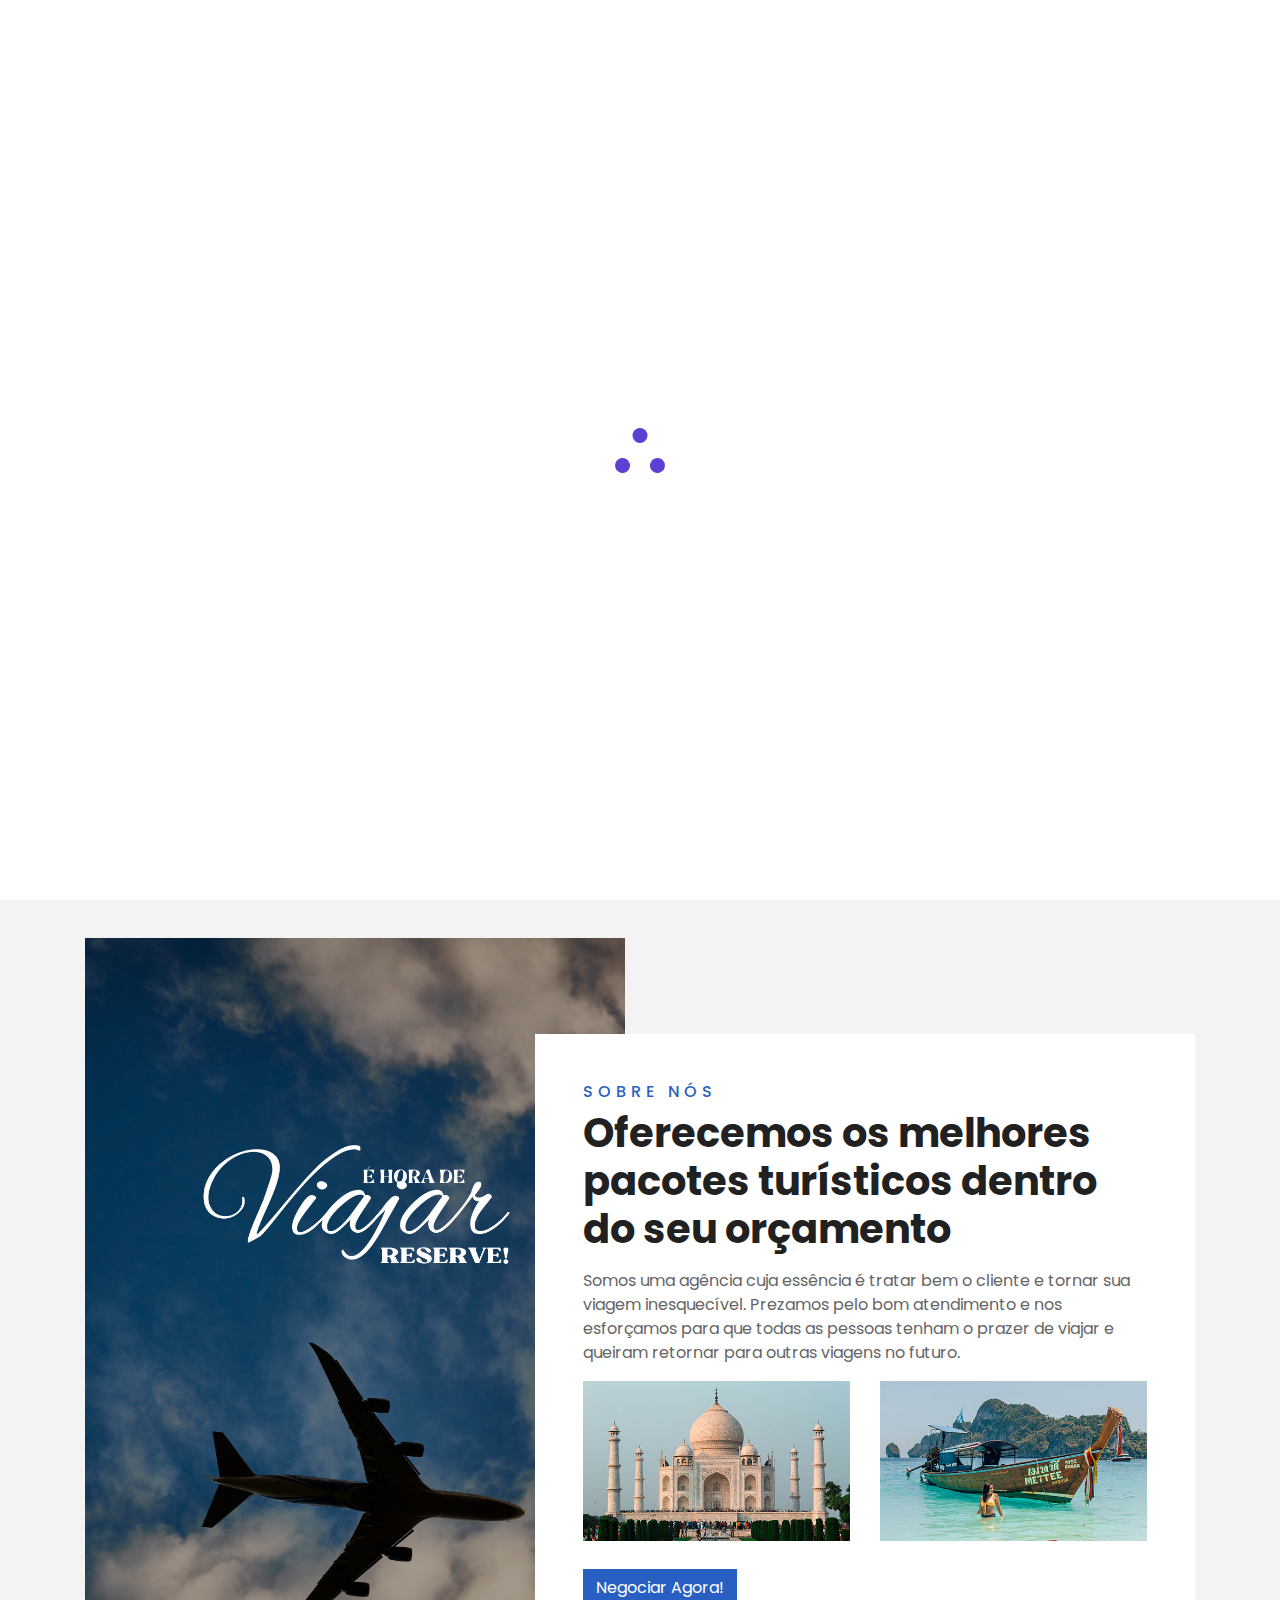
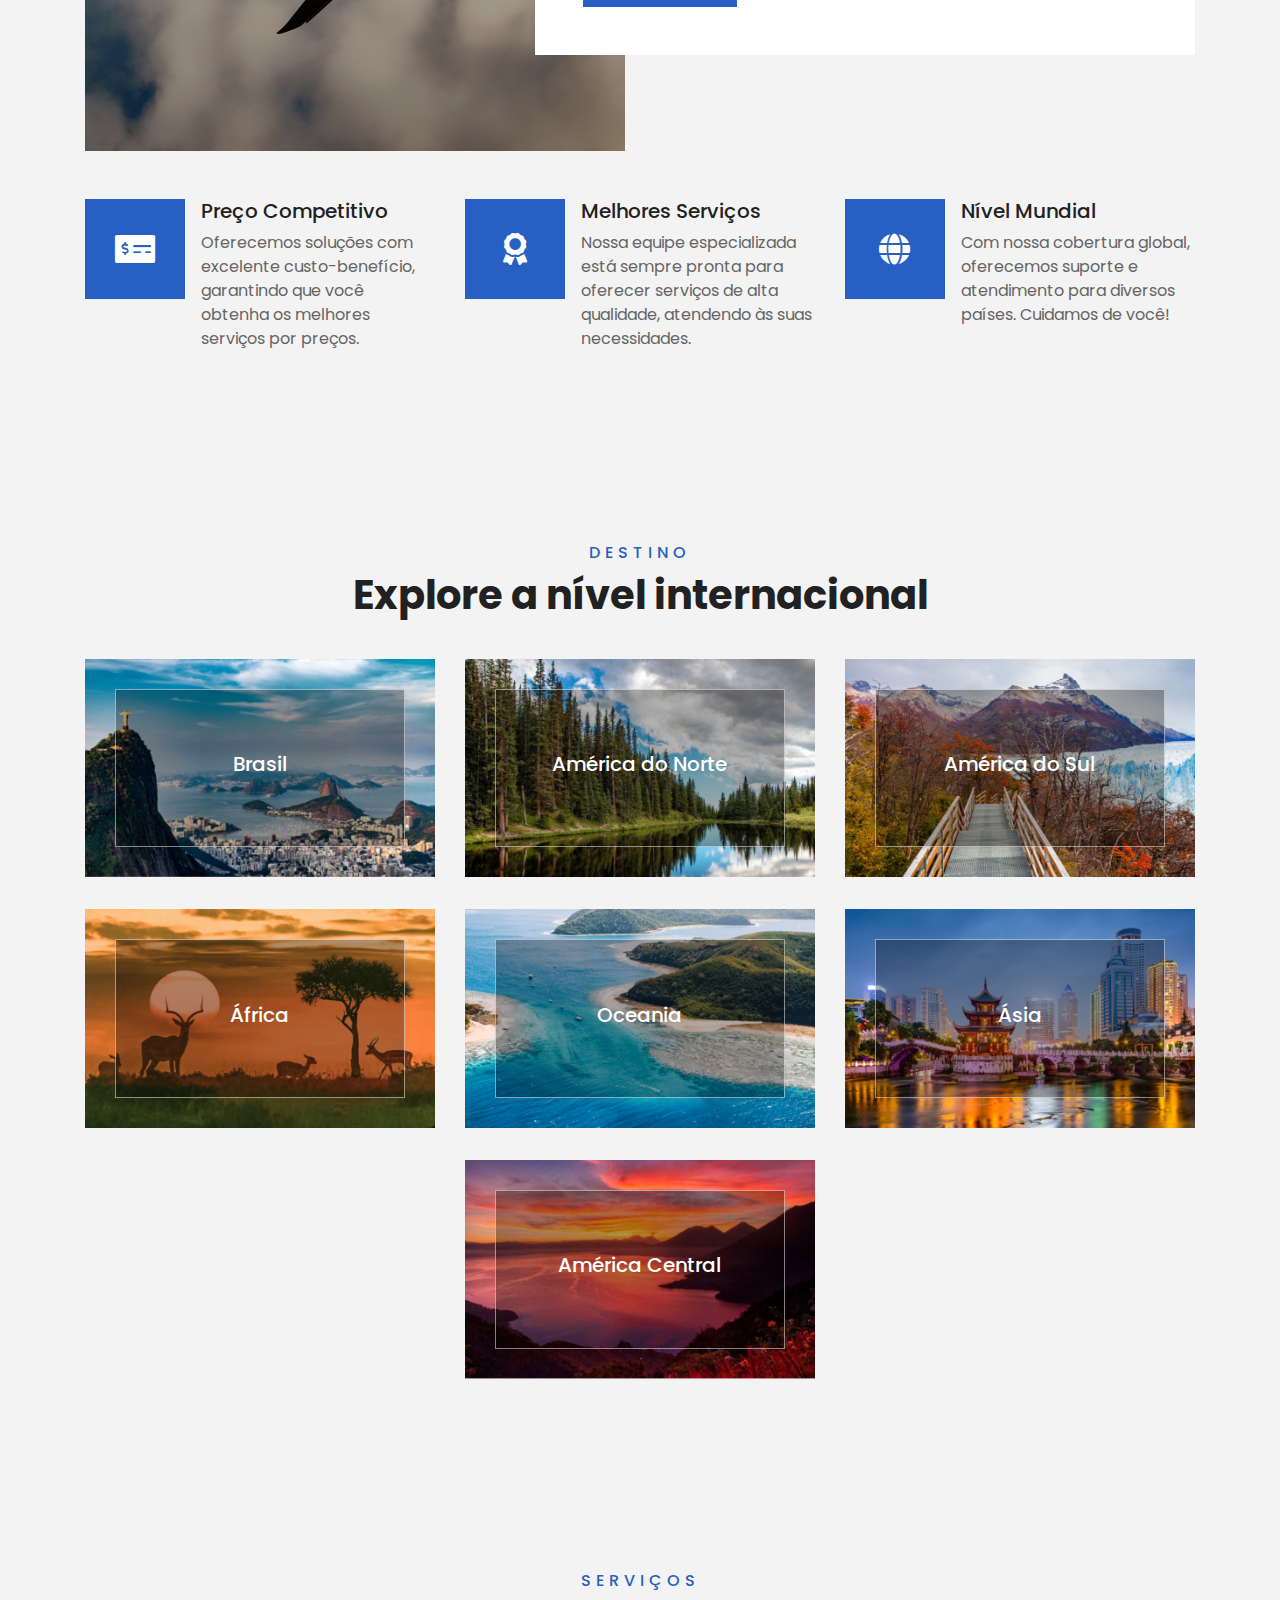
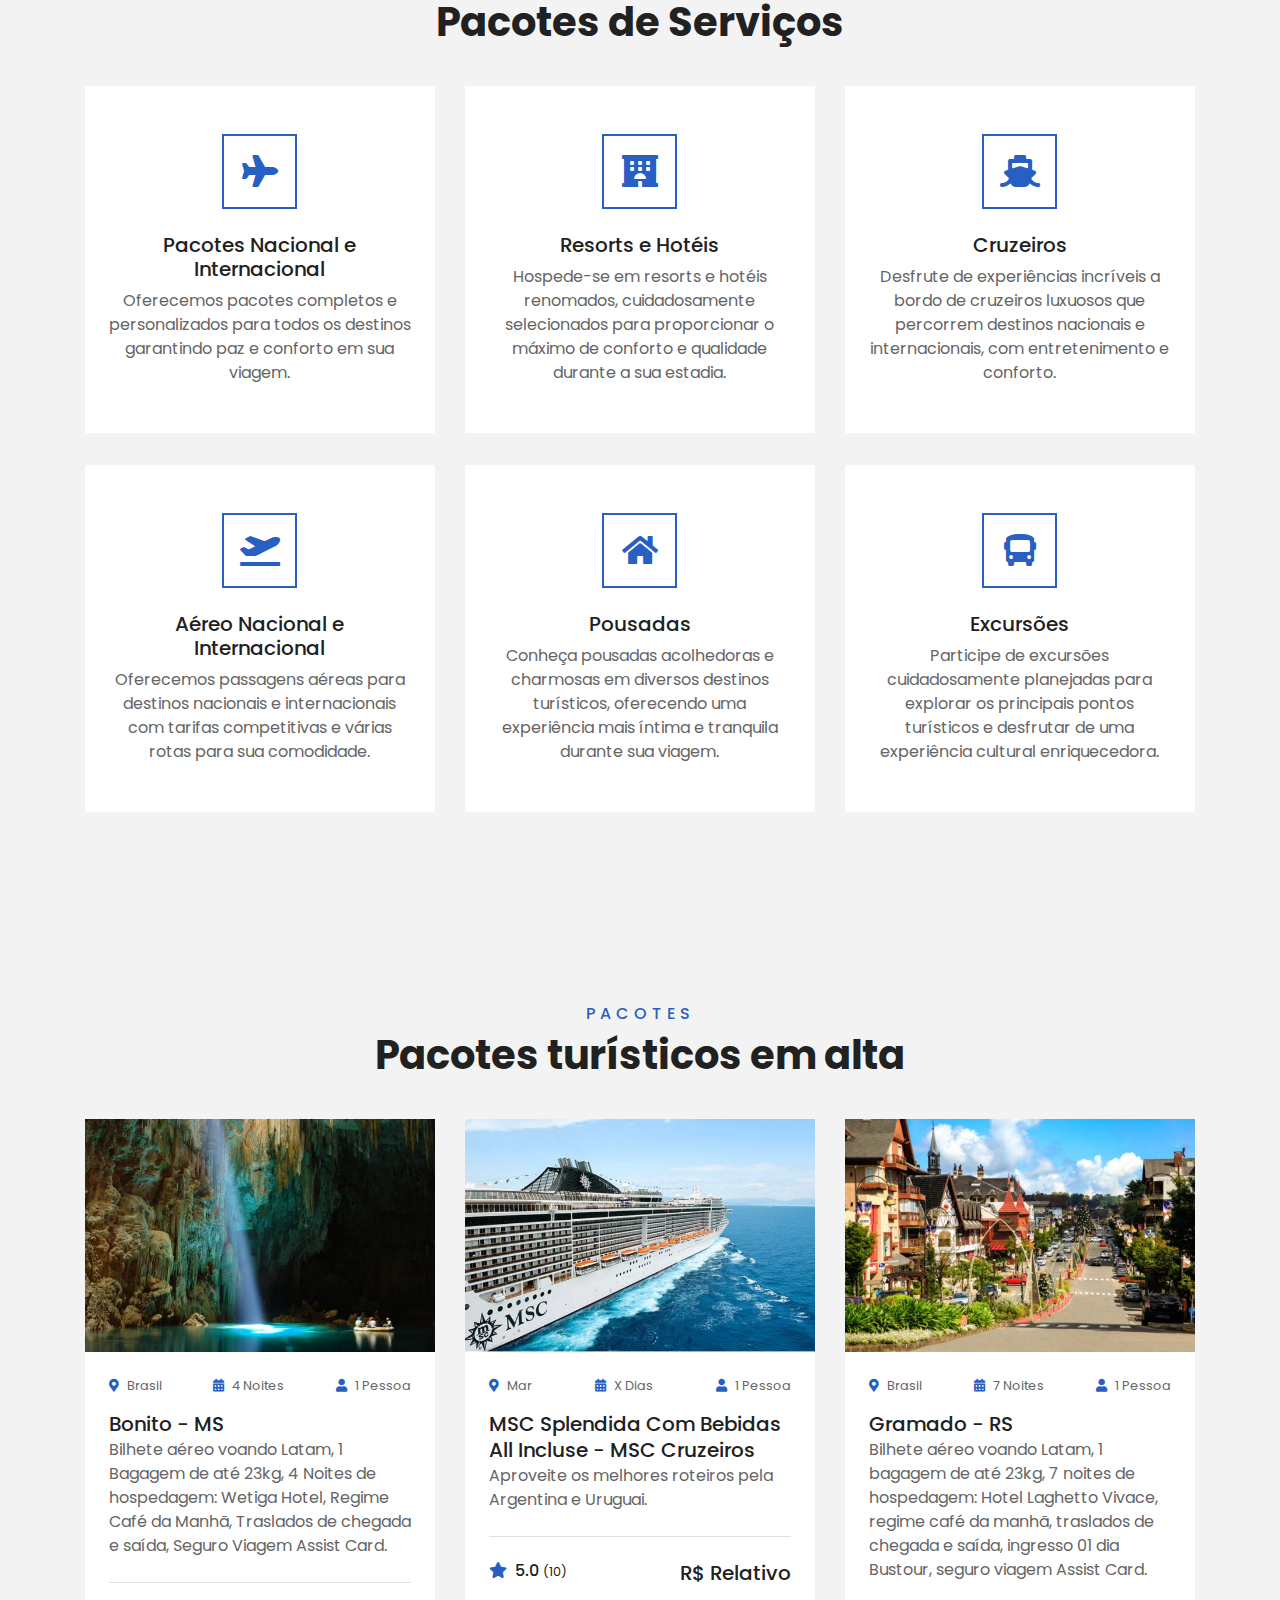
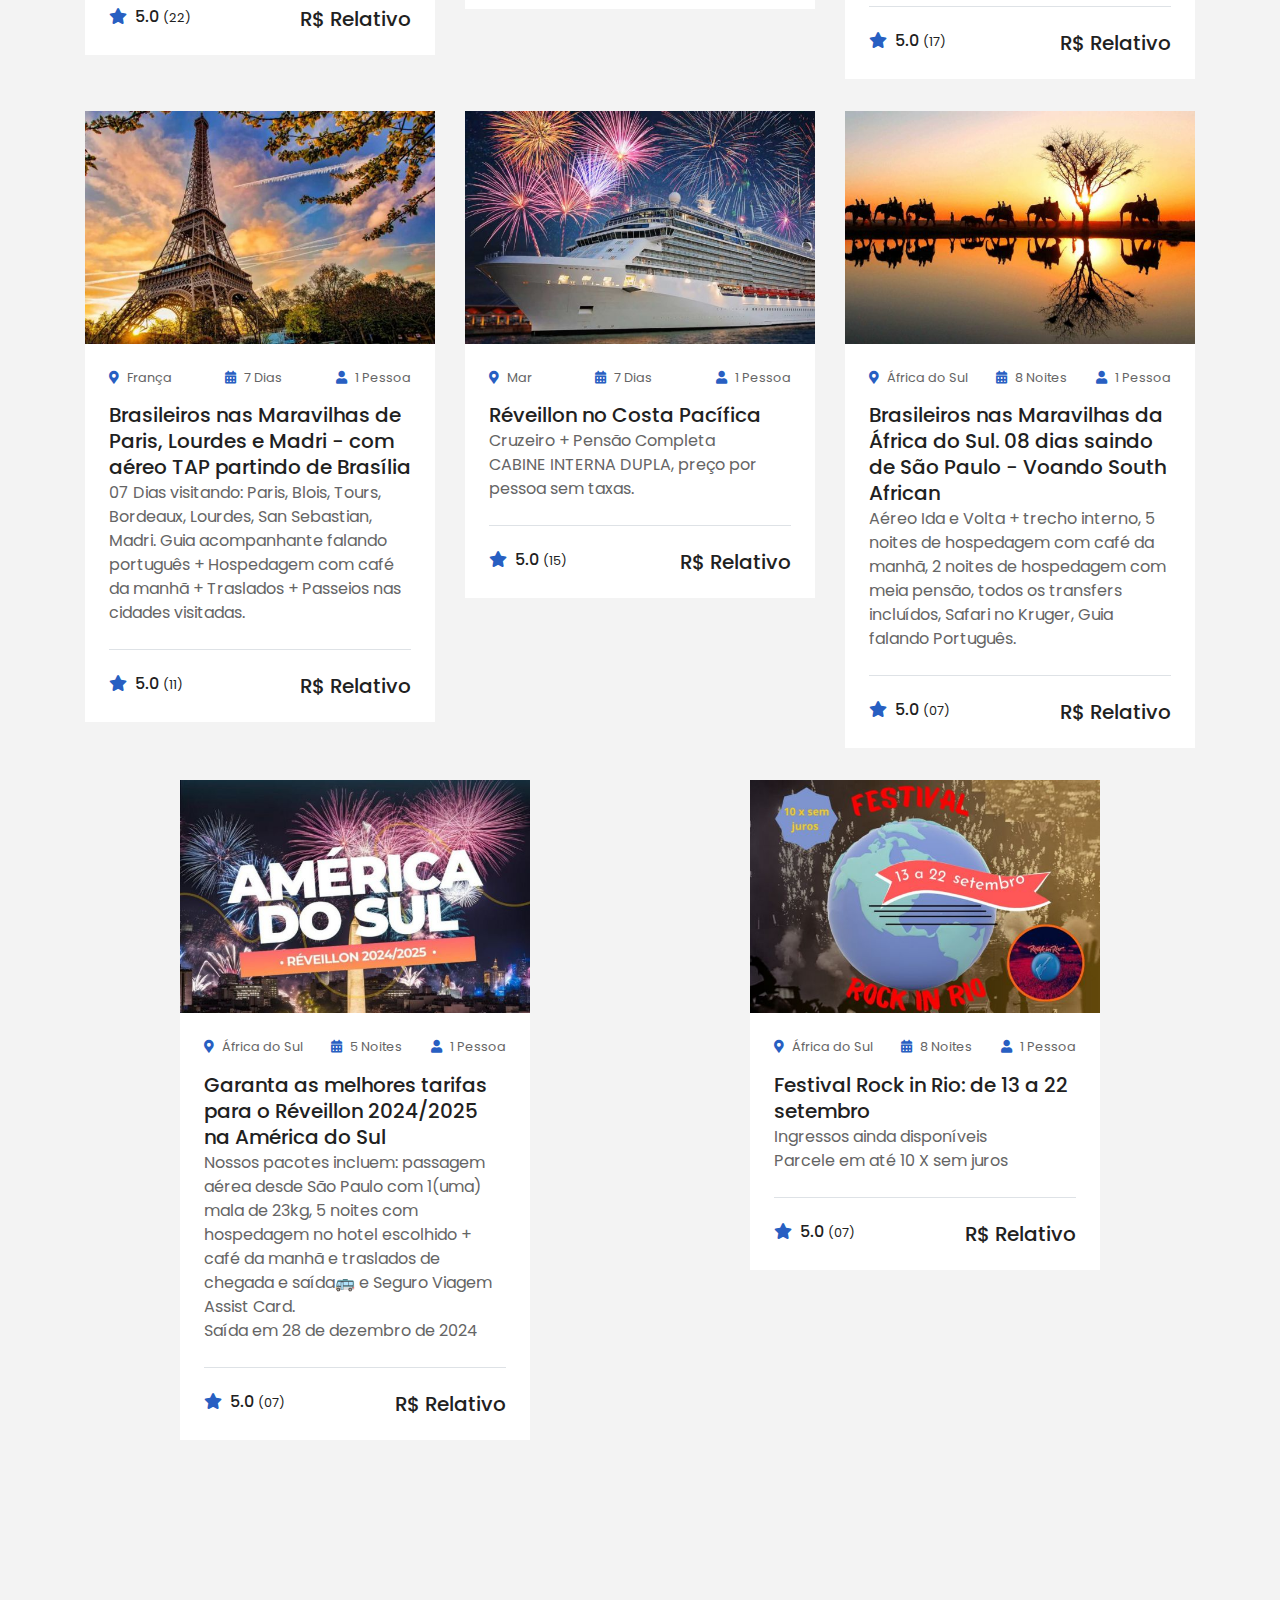
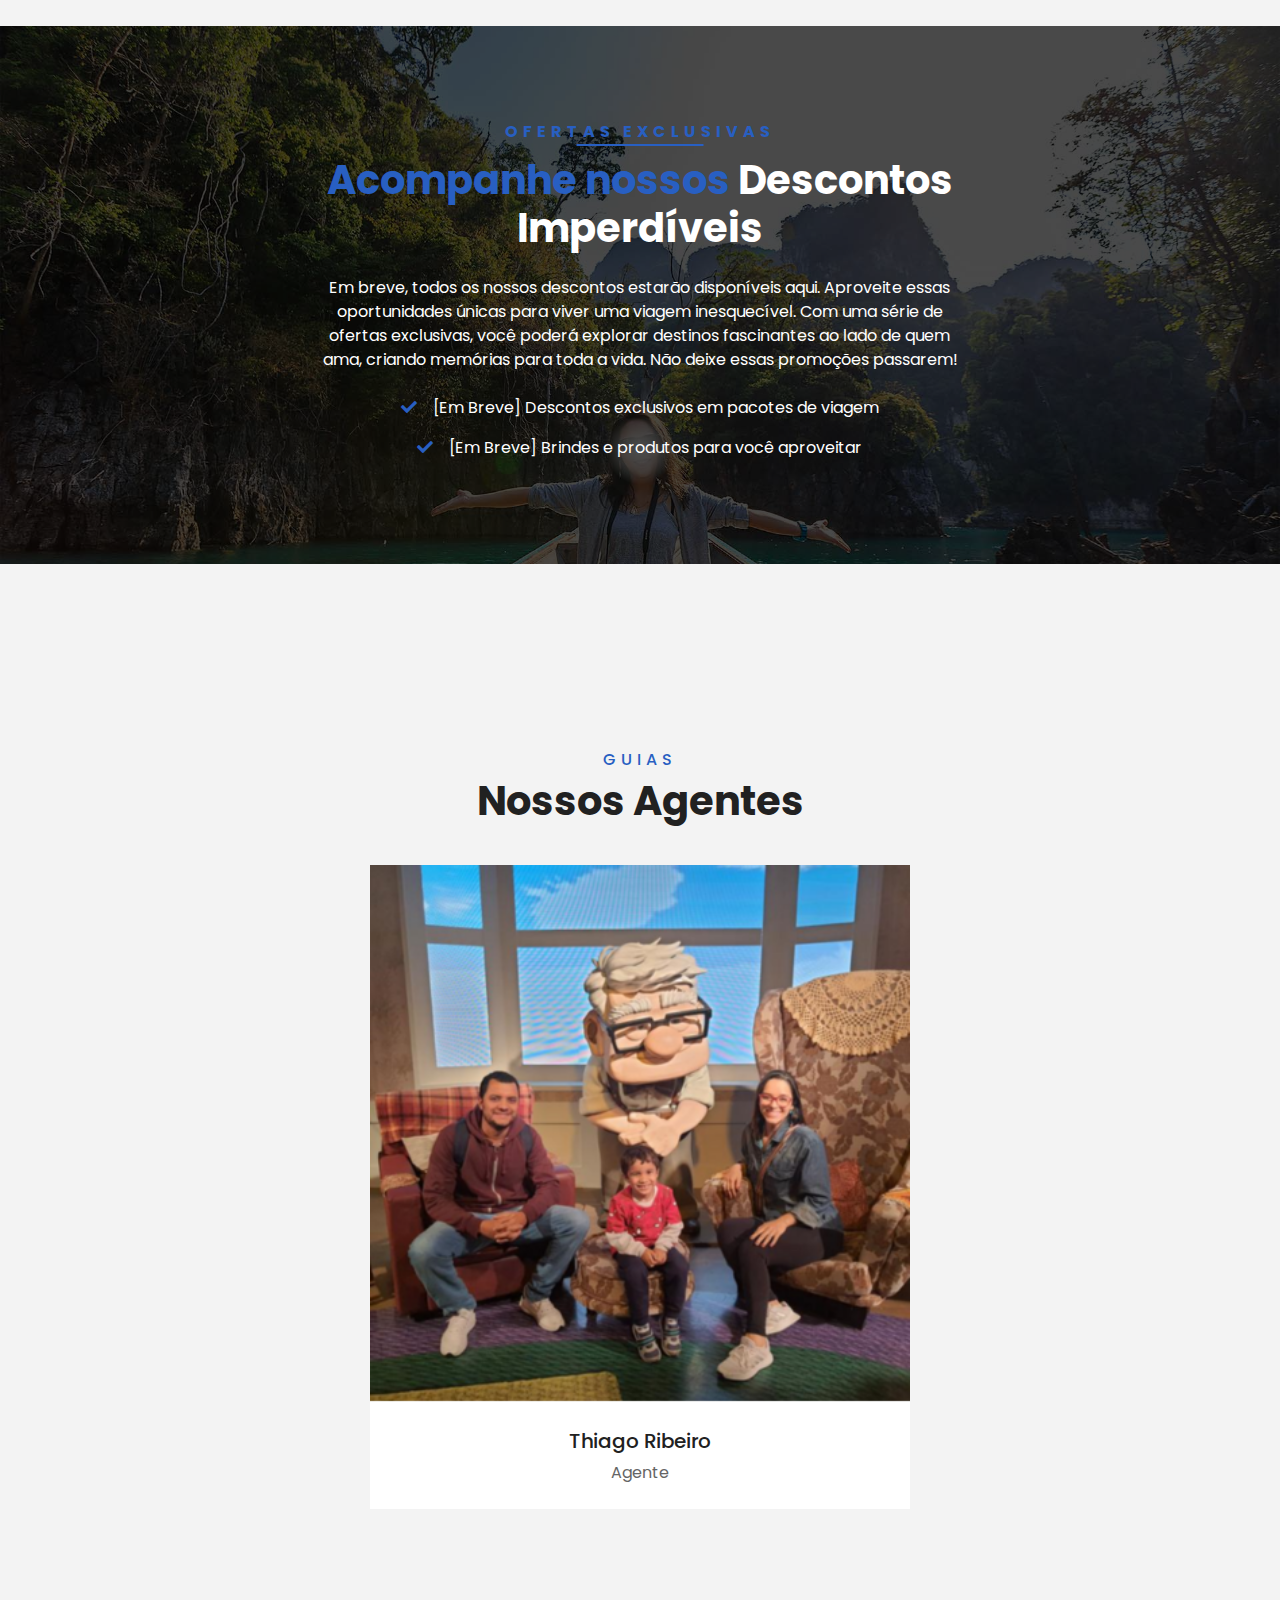
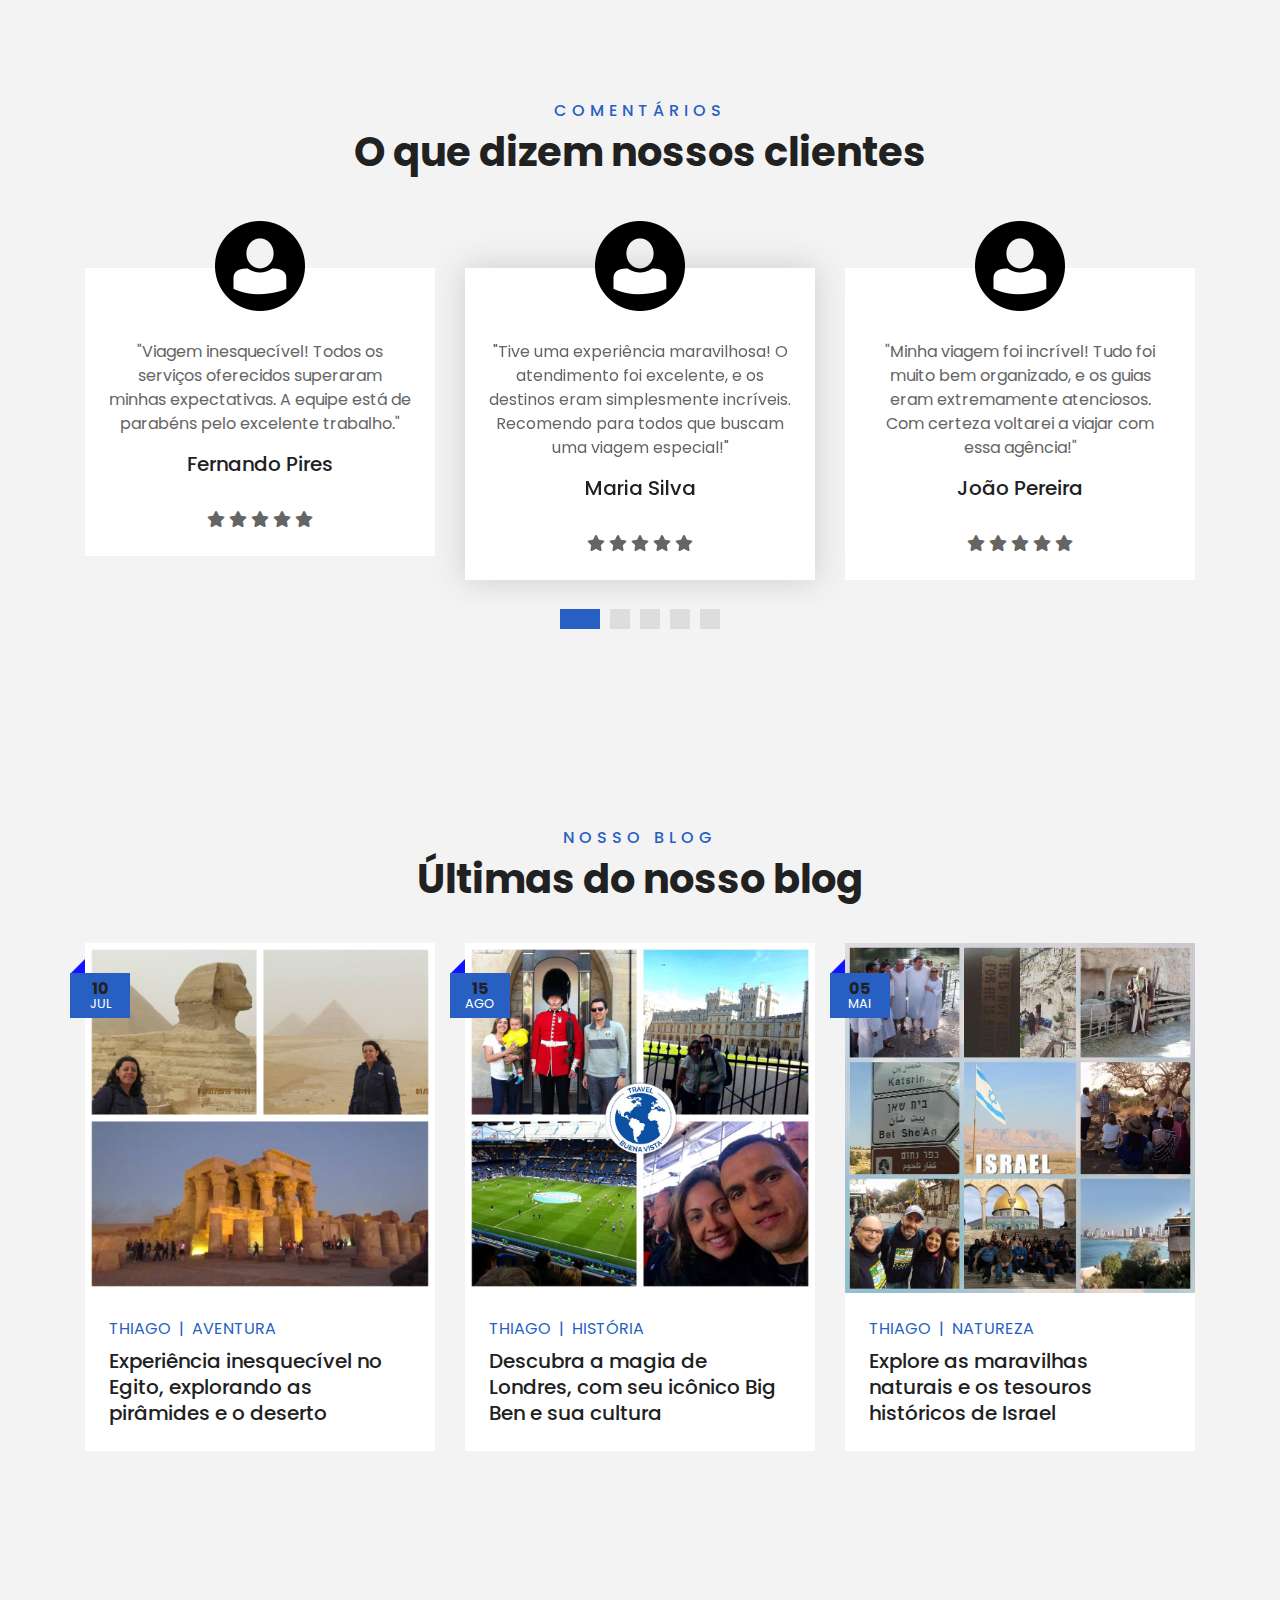
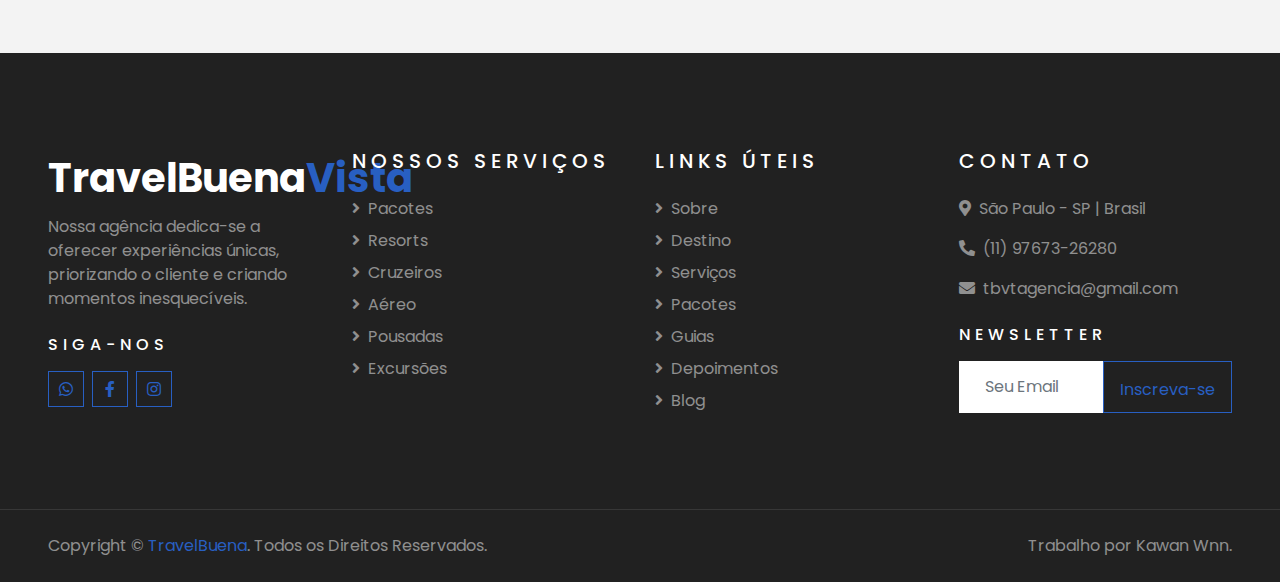
==== index.html @ d91c7371 "Atualizar o index.html" ====
<!DOCTYPE html>
<html lang="pt-br">

<head>
    <meta charset="utf-8">
    <title>TravelBuenaVista</title>
    <meta content="width=device-width, initial-scale=1.0" name="viewport">
    <meta content="TravelBuenaVista Model" name="keywords">
    <meta content="TravelBuenaVista Model" name="description">

    <!-- Favicon -->
    <link rel="shortcut icon" href="img/favicon-travel.png" type="image/x-icon">

    <!-- Google Web Fonts -->
    <link rel="preconnect" href="https://fonts.gstatic.com">
    <link href="https://fonts.googleapis.com/css2?family=Poppins:wght@400;500;600;700&display=swap" rel="stylesheet">

    <!-- Font Awesome -->
    <link href="https://cdnjs.cloudflare.com/ajax/libs/font-awesome/5.10.0/css/all.min.css" rel="stylesheet">

    <!-- Libraries Stylesheet -->
    <link href="lib/owlcarousel/assets/owl.carousel.min.css" rel="stylesheet">
    <link href="lib/tempusdominus/css/tempusdominus-bootstrap-4.min.css" rel="stylesheet" />

    <!-- Customized Bootstrap Stylesheet -->
    <link href="css/style.css" rel="stylesheet">
</head>

<body>
    <!-- Preloader -->
    <div id="preloader">
        <div class="three-body">
            <div class="three-body__dot"></div>
            <div class="three-body__dot"></div>
            <div class="three-body__dot"></div>
        </div>
    </div>

    <!-- Topbar Start -->
    <div class="container-fluid bg-light pt-3 d-none d-lg-block">
        <div class="container">
            <div class="row">
                <div class="col-lg-6 text-center text-lg-left mb-2 mb-lg-0">
                    <div class="d-inline-flex align-items-center">
                        <a class="text-dark" href="mailto:tbvtagencia@gmail.com" target="_blank">
                            <p><i class="fa fa-envelope mr-2"></i>tbvtagencia@gmail.com</p>
                        </a>
                        <p class="text-body px-3">|</p>
                        <a class="text-dark" href="tel:11976732628" target="_blank">
                            <p><i class="fa fa-phone-alt mr-2"></i>(11) 97673-2628</p>
                        </a>
                    </div>
                </div>
                <div class="col-lg-6 text-center text-lg-right">
                    <div class="d-inline-flex align-items-center">
                        <a class="text-primary px-3" href="https://contate.me/travelbuenavista" target="_blank">
                            <i class="fab fa-whatsapp"></i>
                        </a>
                        <a class="text-primary px-3" href="https://www.facebook.com/travelbuenavista" target="_blank">
                            <i class="fab fa-facebook-f"></i>
                        </a>
                        <a class="text-primary px-3" href="https://www.instagram.com/travelbuenavista/" target="_blank">
                            <i class="fab fa-instagram"></i>
                        </a>
                    </div>
                </div>
            </div>
        </div>
    </div>
    <!-- Topbar End -->

    <!-- Navbar Start -->
    <div class="container-fluid position-relative nav-bar p-0">
        <div class="container-lg position-relative p-0 px-lg-3" style="z-index: 9;">
            <nav class="navbar navbar-expand-lg bg-light navbar-light shadow-lg py-3 py-lg-0 pl-3 pl-lg-5">
                <a href="#" class="navbar-brand">
                    <h1 class="m-0 text-primary"><span class="text-dark">TravelBuena</span>Vista</h1>
                </a>
                <button type="button" class="navbar-toggler" data-toggle="collapse" data-target="#navbarCollapse">
                    <span class="navbar-toggler-icon"></span>
                </button>
                <div class="collapse navbar-collapse justify-content-between px-3" id="navbarCollapse">
                    <div class="navbar-nav ml-auto py-0">
                        <a href="index.html" class="nav-item nav-link active">Início</a>
                        <a href="about.html" class="nav-item nav-link">Sobre</a>
                        <a href="service.html" class="nav-item nav-link">Serviços</a>
                        <a href="package.html" class="nav-item nav-link">Pacotes turísticos</a>
                        <div class="nav-item dropdown">
                            <a href="#" class="nav-link dropdown-toggle" data-toggle="dropdown">Páginas</a>
                            <div class="dropdown-menu border-0 rounded-0 m-0">
                                <a href="blog.html" class="dropdown-item">Blog</a>
                                <!-- <a href="single.html" class="dropdown-item">Detalhes do Blog</a> -->
                                <a href="destination.html" class="dropdown-item">Destino</a>
                                <a href="guide.html" class="dropdown-item">Nossos Guias</a>
                                <a href="testimonial.html" class="dropdown-item">Testemunhas</a>
                            </div>
                        </div>
                        <a href="contact.html" class="nav-item nav-link">Contato</a>
                    </div>
                </div>
            </nav>
        </div>
    </div>
    <!-- Navbar End -->

    <!-- Carousel Start -->
    <div class="container-fluid p-0">
        <div id="header-carousel" class="carousel slide" data-ride="carousel">
            <div class="carousel-inner">
                <div class="carousel-item active">
                    <img class="w-100" src="img/carosel1.png" alt="Image">
                    <div class="carousel-caption d-flex flex-column align-items-center justify-content-center">
                        <div class="p-3" style="max-width: 900px;">
                            <h4 class="text-white text-uppercase mb-md-3">Passeios & viagens</h4>
                            <h1 class="display-3 text-white mb-md-4">Vamos descobrir o mundo juntos</h1>
                            <a href="https://contate.me/travelbuenavista" target="_blank"
                                class="btn btn-primary py-md-3 px-md-5 mt-2">Negociar Agora!</a>
                        </div>
                    </div>
                </div>
                <div class="carousel-item">
                    <img class="w-100" src="img/carosel2.png" alt="Image">
                    <div class="carousel-caption d-flex flex-column align-items-center justify-content-center">
                        <div class="p-3" style="max-width: 900px;">
                            <h4 class="text-white text-uppercase mb-md-3">Passeios & viagens</h4>
                            <h1 class="display-3 text-white mb-md-4">Descubra lugares incríveis conosco</h1>
                            <a href="https://contate.me/travelbuenavista" target="_blank"
                                class="btn btn-primary py-md-3 px-md-5 mt-2">Negociar Agora!</a>
                        </div>
                    </div>
                </div>
            </div>
            <a class="carousel-control-prev" href="#header-carousel" data-slide="prev">
                <div class="btn btn-dark" style="width: 45px; height: 45px;">
                    <span class="carousel-control-prev-icon mb-n2"></span>
                </div>
            </a>
            <a class="carousel-control-next" href="#header-carousel" data-slide="next">
                <div class="btn btn-dark" style="width: 45px; height: 45px;">
                    <span class="carousel-control-next-icon mb-n2"></span>
                </div>
            </a>
        </div>
    </div>
    <!-- Carousel End -->

    <!-- Booking Start -->
    <!-- <div class="container-fluid booking mt-5 pb-5">
        <div class="container pb-5">
            <div class="bg-light shadow" style="padding: 30px;">
                <div class="row align-items-center" style="min-height: 60px;">
                    <div class="col-md-10">
                        <div class="row">
                            <div class="col-md-3">
                                <div class="mb-3 mb-md-0">
                                    <select class="custom-select px-4" style="height: 47px;">
                                        <option selected>Destination</option>
                                        <option value="1">Destination 1</option>
                                        <option value="2">Destination 1</option>
                                        <option value="3">Destination 1</option>
                                    </select>
                                </div>
                            </div>
                            <div class="col-md-3">
                                <div class="mb-3 mb-md-0">
                                    <div class="date" id="date1" data-target-input="nearest">
                                        <input type="text" class="form-control p-4 datetimepicker-input" placeholder="Depart Date" data-target="#date1" data-toggle="datetimepicker"/>
                                    </div>
                                </div>
                            </div>
                            <div class="col-md-3">
                                <div class="mb-3 mb-md-0">
                                    <div class="date" id="date2" data-target-input="nearest">
                                        <input type="text" class="form-control p-4 datetimepicker-input" placeholder="Return Date" data-target="#date2" data-toggle="datetimepicker"/>
                                    </div>
                                </div>
                            </div>
                            <div class="col-md-3">
                                <div class="mb-3 mb-md-0">
                                    <select class="custom-select px-4" style="height: 47px;">
                                        <option selected>Duration</option>
                                        <option value="1">Duration 1</option>
                                        <option value="2">Duration 1</option>
                                        <option value="3">Duration 1</option>
                                    </select>
                                </div>
                            </div>
                        </div>
                    </div>
                    <div class="col-md-2">
                        <button class="btn btn-primary btn-block" type="submit" style="height: 47px; margin-top: -2px;">Submit</button>
                    </div>
                </div>
            </div>
        </div>
    </div> -->
    <!-- Booking End -->

    <!-- About Start -->
    <div id="about" class="container-fluid py-5">
        <div class="container pt-5">
            <div class="row">
                <div class="col-lg-6" style="min-height: 500px;">
                    <div class="position-relative h-100">
                        <img class="position-absolute w-100 h-100" src="img/about.png" style="object-fit: cover;">
                    </div>
                </div>
                <div class="col-lg-6 pt-5 pb-lg-5">
                    <div class="about-text bg-white p-4 p-lg-5 my-lg-5">
                        <h6 class="text-primary text-uppercase" style="letter-spacing: 5px;">Sobre nós</h6>
                        <h1 class="mb-3">Oferecemos os melhores pacotes turísticos dentro do seu orçamento</h1>
                        <p>Somos uma agência cuja essência é tratar bem o cliente e tornar sua viagem inesquecível.
                            Prezamos pelo bom atendimento e nos esforçamos para que todas as pessoas tenham o prazer de
                            viajar e queiram retornar para outras viagens no futuro.</p>
                        <div class="row mb-4">
                            <div class="col-6">
                                <img class="img-fluid" src="img/about-1.jpg" alt="">
                            </div>
                            <div class="col-6">
                                <img class="img-fluid" src="img/about-2.jpg" alt="">
                            </div>
                        </div>
                        <a href="https://contate.me/travelbuenavista" target="_blank"
                            class="btn btn-primary mt-1">Negociar Agora!</a>
                    </div>
                </div>
            </div>
        </div>
    </div>
    <!-- About End -->

    <!-- Feature Start -->
    <div class="container-fluid pb-5">
        <div class="container pb-5">
            <div class="row">
                <div class="col-md-4">
                    <div class="d-flex mb-4 mb-lg-0">
                        <div class="d-flex flex-shrink-0 align-items-center justify-content-center bg-primary mr-3"
                            style="height: 100px; width: 100px;">
                            <i class="fa fa-2x fa-money-check-alt text-white"></i>
                        </div>
                        <div class="d-flex flex-column">
                            <h5 class="">Preço Competitivo</h5>
                            <p class="m-0">Oferecemos soluções com excelente custo-benefício, garantindo que você
                                obtenha os melhores serviços por preços.</p>
                        </div>
                    </div>
                </div>
                <div class="col-md-4">
                    <div class="d-flex mb-4 mb-lg-0">
                        <div class="d-flex flex-shrink-0 align-items-center justify-content-center bg-primary mr-3"
                            style="height: 100px; width: 100px;">
                            <i class="fa fa-2x fa-award text-white"></i>
                        </div>
                        <div class="d-flex flex-column">
                            <h5 class="">Melhores Serviços</h5>
                            <p class="m-0">Nossa equipe especializada está sempre pronta para oferecer serviços de alta
                                qualidade, atendendo às suas necessidades.</p>
                        </div>
                    </div>
                </div>
                <div class="col-md-4">
                    <div class="d-flex mb-4 mb-lg-0">
                        <div class="d-flex flex-shrink-0 align-items-center justify-content-center bg-primary mr-3"
                            style="height: 100px; width: 100px;">
                            <i class="fa fa-2x fa-globe text-white"></i>
                        </div>
                        <div class="d-flex flex-column">
                            <h5 class="">Nível Mundial</h5>
                            <p class="m-0">Com nossa cobertura global, oferecemos suporte e atendimento para diversos
                                países. Cuidamos de você!
                            </p>
                        </div>
                    </div>
                </div>
            </div>
        </div>
    </div>
    <!-- Feature End -->

    <!-- Destination Start -->
    <div class="container-fluid py-5">
        <div class="container pt-5 pb-3">
            <div class="text-center mb-3 pb-3">
                <h6 class="text-primary text-uppercase" style="letter-spacing: 5px;">Destino</h6>
                <h1>Explore a nível internacional</h1>
            </div>
            <div class="row">
                <div class="col-lg-4 col-md-6 mb-4">
                    <div class="destination-item position-relative overflow-hidden mb-2">
                        <img class="img-fluid" src="img/brasil.png" alt="">
                        <a class="destination-overlay text-white text-decoration-none" href="https://contate.me/travelbuenavista" target="_blank">
                            <h5 class="text-white">Brasil</h5>
                            <!-- <span>100 Cities</span> -->
                        </a>
                    </div>
                </div>
                <div class="col-lg-4 col-md-6 mb-4">
                    <div class="destination-item position-relative overflow-hidden mb-2">
                        <img class="img-fluid" src="img/america-norte.png" alt="">
                        <a class="destination-overlay text-white text-decoration-none" href="https://contate.me/travelbuenavista" target="_blank">
                            <h5 class="text-white">América do Norte</h5>
                            <!-- <span>100 Cities</span> -->
                        </a>
                    </div>
                </div>
                <div class="col-lg-4 col-md-6 mb-4">
                    <div class="destination-item position-relative overflow-hidden mb-2">
                        <img class="img-fluid" src="img/america-sul.png" alt="">
                        <a class="destination-overlay text-white text-decoration-none" href="https://contate.me/travelbuenavista" target="_blank">
                            <h5 class="text-white">América do Sul</h5>
                            <!-- <span>100 Cities</span> -->
                        </a>
                    </div>
                </div>
                <div class="col-lg-4 col-md-6 mb-4">
                    <div class="destination-item position-relative overflow-hidden mb-2">
                        <img class="img-fluid" src="img/africa.png" alt="">
                        <a class="destination-overlay text-white text-decoration-none" href="https://contate.me/travelbuenavista" target="_blank">
                            <h5 class="text-white">África</h5>
                            <!-- <span>100 Cities</span> -->
                        </a>
                    </div>
                </div>
                <div class="col-lg-4 col-md-6 mb-4">
                    <div class="destination-item position-relative overflow-hidden mb-2">
                        <img class="img-fluid" src="img/oceania.png" alt="">
                        <a class="destination-overlay text-white text-decoration-none" href="https://contate.me/travelbuenavista" target="_blank">
                            <h5 class="text-white">Oceania</h5>
                            <!-- <span>100 Cities</span> -->
                        </a>
                    </div>
                </div>
                <div class="col-lg-4 col-md-6 mb-4">
                    <div class="destination-item position-relative overflow-hidden mb-2">
                        <img class="img-fluid" src="img/asia.png" alt="">
                        <a class="destination-overlay text-white text-decoration-none" href="https://contate.me/travelbuenavista" target="_blank">
                            <h5 class="text-white">Ásia</h5>
                            <!-- <span>100 Cities</span> -->
                        </a>
                    </div>
                </div>
                <div class="col-lg-4 col-md-6 mb-4 mx-auto">
                    <div class="destination-item position-relative overflow-hidden mb-2">
                        <img class="img-fluid" src="img/america-central.png" alt="">
                        <a class="destination-overlay text-white text-decoration-none" href="https://contate.me/travelbuenavista" target="_blank">
                            <h5 class="text-white">América Central</h5>
                            <!-- <span>100 Cities</span> -->
                        </a>
                    </div>
                </div>
            </div>
        </div>
    </div>
    <!-- Destination end -->

    <!-- Service Start -->
    <div id="service" class="container-fluid py-5">
        <div class="container pt-5 pb-3">
            <div class="text-center mb-3 pb-3">
                <h6 class="text-primary text-uppercase" style="letter-spacing: 5px;">Serviços</h6>
                <h1>Pacotes de Serviços</h1>
            </div>
            <div class="row">
                <div class="col-lg-4 col-md-6 mb-4">
                    <div class="service-item bg-white text-center mb-2 py-5 px-4">
                        <i class="fa fa-2x fa-plane mx-auto mb-4"></i>
                        <h5 class="mb-2">Pacotes Nacional e Internacional</h5>
                        <p class="m-0">Oferecemos pacotes completos e personalizados para todos os destinos garantindo
                            paz e conforto em sua viagem.</p>
                    </div>
                </div>
                <div class="col-lg-4 col-md-6 mb-4">
                    <div class="service-item bg-white text-center mb-2 py-5 px-4">
                        <i class="fa fa-2x fa-hotel mx-auto mb-4"></i>
                        <h5 class="mb-2">Resorts e Hotéis</h5>
                        <p class="m-0">Hospede-se em resorts e hotéis renomados, cuidadosamente selecionados para
                            proporcionar o máximo de conforto e qualidade durante a sua estadia.</p>
                    </div>
                </div>
                <div class="col-lg-4 col-md-6 mb-4">
                    <div class="service-item bg-white text-center mb-2 py-5 px-4">
                        <i class="fa fa-2x fa-ship mx-auto mb-4"></i>
                        <h5 class="mb-2">Cruzeiros</h5>
                        <p class="m-0">Desfrute de experiências incríveis a bordo de cruzeiros luxuosos que percorrem
                            destinos nacionais e internacionais, com entretenimento e conforto.</p>
                    </div>
                </div>
                <div class="col-lg-4 col-md-6 mb-4">
                    <div class="service-item bg-white text-center mb-2 py-5 px-4">
                        <i class="fa fa-2x fa-plane-departure mx-auto mb-4"></i>
                        <h5 class="mb-2">Aéreo Nacional e Internacional</h5>
                        <p class="m-0">Oferecemos passagens aéreas para destinos nacionais e internacionais com tarifas
                            competitivas e várias rotas para sua comodidade.</p>
                    </div>
                </div>
                <div class="col-lg-4 col-md-6 mb-4">
                    <div class="service-item bg-white text-center mb-2 py-5 px-4">
                        <i class="fa fa-2x fa-home mx-auto mb-4"></i>
                        <h5 class="mb-2">Pousadas</h5>
                        <p class="m-0">Conheça pousadas acolhedoras e charmosas em diversos destinos turísticos,
                            oferecendo uma experiência mais íntima e tranquila durante sua viagem.</p>
                    </div>
                </div>
                <div class="col-lg-4 col-md-6 mb-4">
                    <div class="service-item bg-white text-center mb-2 py-5 px-4">
                        <i class="fa fa-2x fa-bus mx-auto mb-4"></i>
                        <h5 class="mb-2">Excursões</h5>
                        <p class="m-0">Participe de excursões cuidadosamente planejadas para explorar os principais
                            pontos turísticos e desfrutar de uma experiência cultural enriquecedora.</p>
                    </div>
                </div>
            </div>
        </div>
    </div>
    <!-- Service End -->

    <!-- Packages Start -->
    <div class="container-fluid py-5">
        <div class="container pt-5 pb-3">
            <div class="text-center mb-3 pb-3">
                <h6 class="text-primary text-uppercase" style="letter-spacing: 5px;">Pacotes</h6>
                <h1>Pacotes turísticos em alta</h1>
            </div>
            <div class="row">
                <div class="col-lg-4 col-md-6 mb-4">
                    <div class="package-item bg-white mb-2">
                        <img class="img-fluid" src="img/pacotes/pacote-1.jpg" alt="">
                        <div class="p-4">
                            <div class="d-flex justify-content-between mb-3">
                                <small class="m-0"><i class="fa fa-map-marker-alt text-primary mr-2"></i>Brasil</small>
                                <small class="m-0"><i class="fa fa-calendar-alt text-primary mr-2"></i>4 Noites</small>
                                <small class="m-0"><i class="fa fa-user text-primary mr-2"></i>1 Pessoa</small>
                            </div>
                            <a class="h5 text-decoration-none" href="https://contate.me/travelbuenavista" target="_blank">Bonito - MS</a>
                            <br>
                            <span>Bilhete aéreo voando Latam, 1 Bagagem de até 23kg, 4 Noites de hospedagem: Wetiga
                                Hotel, Regime Café da Manhã, Traslados de chegada e saída, Seguro Viagem Assist
                                Card.</span>
                            <div class="border-top mt-4 pt-4">
                                <div class="d-flex justify-content-between">
                                    <h6 class="m-0"><i class="fa fa-star text-primary mr-2"></i>5.0 <small>(22)</small>
                                    </h6>
                                    <h5 class="m-0">R$ Relativo</h5>
                                </div>
                            </div>
                        </div>
                    </div>
                </div>
                <div class="col-lg-4 col-md-6 mb-4">
                    <div class="package-item bg-white mb-2">
                        <img class="img-fluid" src="img/pacotes/pacote-2.jpg" alt="">
                        <div class="p-4">
                            <div class="d-flex justify-content-between mb-3">
                                <small class="m-0"><i class="fa fa-map-marker-alt text-primary mr-2"></i>Mar</small>
                                <small class="m-0"><i class="fa fa-calendar-alt text-primary mr-2"></i>X Dias</small>
                                <small class="m-0"><i class="fa fa-user text-primary mr-2"></i>1 Pessoa</small>
                            </div>
                            <a class="h5 text-decoration-none" href="https://contate.me/travelbuenavista" target="_blank">MSC Splendida Com Bebidas All Incluse - MSC
                                Cruzeiros</a>
                            <br>
                            <span>Aproveite os melhores roteiros pela Argentina e Uruguai.</span>
                            <div class="border-top mt-4 pt-4">
                                <div class="d-flex justify-content-between">
                                    <h6 class="m-0"><i class="fa fa-star text-primary mr-2"></i>5.0 <small>(10)</small>
                                    </h6>
                                    <h5 class="m-0">R$ Relativo</h5>
                                </div>
                            </div>
                        </div>
                    </div>
                </div>
                <div class="col-lg-4 col-md-6 mb-4">
                    <div class="package-item bg-white mb-2">
                        <img class="img-fluid" src="img/pacotes/pacote-3.jpg" alt="">
                        <div class="p-4">
                            <div class="d-flex justify-content-between mb-3">
                                <small class="m-0"><i class="fa fa-map-marker-alt text-primary mr-2"></i>Brasil</small>
                                <small class="m-0"><i class="fa fa-calendar-alt text-primary mr-2"></i>7 Noites</small>
                                <small class="m-0"><i class="fa fa-user text-primary mr-2"></i>1 Pessoa</small>
                            </div>
                            <a class="h5 text-decoration-none" href="https://contate.me/travelbuenavista" target="_blank">Gramado - RS </a> <br>
                            <span>Bilhete aéreo voando Latam, 1 bagagem de até 23kg, 7 noites de hospedagem: Hotel
                                Laghetto Vivace, regime café da manhã, traslados de chegada e saída, ingresso 01 dia
                                Bustour, seguro viagem Assist Card.</span>
                            <div class="border-top mt-4 pt-4">
                                <div class="d-flex justify-content-between">
                                    <h6 class="m-0"><i class="fa fa-star text-primary mr-2"></i>5.0 <small>(17)</small>
                                    </h6>
                                    <h5 class="m-0">R$ Relativo</h5>
                                </div>
                            </div>
                        </div>
                    </div>
                </div>
                <div class="col-lg-4 col-md-6 mb-4">
                    <div class="package-item bg-white mb-2">
                        <img class="img-fluid" src="img/pacotes/pacote-4.jpg" alt="">
                        <div class="p-4">
                            <div class="d-flex justify-content-between mb-3">
                                <small class="m-0"><i class="fa fa-map-marker-alt text-primary mr-2"></i>França</small>
                                <small class="m-0"><i class="fa fa-calendar-alt text-primary mr-2"></i>7 Dias</small>
                                <small class="m-0"><i class="fa fa-user text-primary mr-2"></i>1 Pessoa</small>
                            </div>
                            <a class="h5 text-decoration-none" href="https://contate.me/travelbuenavista" target="_blank">Brasileiros nas Maravilhas de Paris, Lourdes e
                                Madri - com aéreo TAP partindo de Brasília</a>
                            <br><span>07 Dias visitando: Paris, Blois, Tours, Bordeaux, Lourdes, San Sebastian, Madri.
                                Guia acompanhante falando português + Hospedagem com café da manhã + Traslados +
                                Passeios nas cidades visitadas.</span>
                            <div class="border-top mt-4 pt-4">
                                <div class="d-flex justify-content-between">
                                    <h6 class="m-0"><i class="fa fa-star text-primary mr-2"></i>5.0 <small>(11)</small>
                                    </h6>
                                    <h5 class="m-0">R$ Relativo</h5>
                                </div>
                            </div>
                        </div>
                    </div>
                </div>
                <div class="col-lg-4 col-md-6 mb-4">
                    <div class="package-item bg-white mb-2">
                        <img class="img-fluid" src="img/pacotes/pacote-5.jpg" alt="">
                        <div class="p-4">
                            <div class="d-flex justify-content-between mb-3">
                                <small class="m-0"><i class="fa fa-map-marker-alt text-primary mr-2"></i>Mar</small>
                                <small class="m-0"><i class="fa fa-calendar-alt text-primary mr-2"></i>7 Dias</small>
                                <small class="m-0"><i class="fa fa-user text-primary mr-2"></i>1 Pessoa</small>
                            </div>
                            <a class="h5 text-decoration-none" href="https://contate.me/travelbuenavista" target="_blank">Réveillon no Costa Pacífica</a>
                            <br>
                            <span>Cruzeiro + Pensão Completa</span> <br>
                            <span>CABINE INTERNA DUPLA, preço por pessoa sem taxas.</span>
                            <div class="border-top mt-4 pt-4">
                                <div class="d-flex justify-content-between">
                                    <h6 class="m-0"><i class="fa fa-star text-primary mr-2"></i>5.0 <small>(15)</small>
                                    </h6>
                                    <h5 class="m-0">R$ Relativo</h5>
                                </div>
                            </div>
                        </div>
                    </div>
                </div>
                <div class="col-lg-4 col-md-6 mb-4">
                    <div class="package-item bg-white mb-2">
                        <img class="img-fluid" src="img/pacotes/pacote-6.jpg" alt="">
                        <div class="p-4">
                            <div class="d-flex justify-content-between mb-3">
                                <small class="m-0"><i class="fa fa-map-marker-alt text-primary mr-2"></i>África do
                                    Sul</small>
                                <small class="m-0"><i class="fa fa-calendar-alt text-primary mr-2"></i>8 Noites</small>
                                <small class="m-0"><i class="fa fa-user text-primary mr-2"></i>1 Pessoa</small>
                            </div>
                            <a class="h5 text-decoration-none" href="https://contate.me/travelbuenavista" target="_blank">Brasileiros nas Maravilhas da África do Sul. 08
                                dias saindo de São Paulo - Voando South African</a>
                            <br>
                            <span>Aéreo Ida e Volta + trecho interno, 5 noites de hospedagem com café da manhã, 2 noites
                                de hospedagem com meia pensão, todos os transfers incluídos, Safari no Kruger, Guia
                                falando Português.</span>
                            <div class="border-top mt-4 pt-4">
                                <div class="d-flex justify-content-between">
                                    <h6 class="m-0"><i class="fa fa-star text-primary mr-2"></i>5.0 <small>(07)</small>
                                    </h6>
                                    <h5 class="m-0">R$ Relativo</h5>
                                </div>
                            </div>
                        </div>
                    </div>
                </div>
                <div class="col-lg-4 col-md-6 mb-4 mx-auto">
                    <div class="package-item bg-white mb-2">
                        <img class="img-fluid" src="img/pacotes/pacote-8.jpg" alt="">
                        <div class="p-4">
                            <div class="d-flex justify-content-between mb-3">
                                <small class="m-0"><i class="fa fa-map-marker-alt text-primary mr-2"></i>África do
                                    Sul</small>
                                <small class="m-0"><i class="fa fa-calendar-alt text-primary mr-2"></i>5 Noites</small>
                                <small class="m-0"><i class="fa fa-user text-primary mr-2"></i>1 Pessoa</small>
                            </div>
                            <a class="h5 text-decoration-none" href="https://contate.me/travelbuenavista" target="_blank">Garanta as melhores tarifas para o Réveillon 2024/2025 na América do Sul</a>
                            <br>
                            <span>
                                Nossos pacotes incluem: passagem aérea desde São Paulo com 1(uma) mala de 23kg, 5 noites com hospedagem no hotel escolhido + café da manhã e traslados de chegada e saída🚌 e Seguro Viagem Assist Card. <br>
                                Saída em 28 de dezembro de 2024 </span>
                            <div class="border-top mt-4 pt-4">
                                <div class="d-flex justify-content-between">
                                    <h6 class="m-0"><i class="fa fa-star text-primary mr-2"></i>5.0 <small>(07)</small>
                                    </h6>
                                    <h5 class="m-0">R$ Relativo</h5>
                                </div>
                            </div>
                        </div>
                    </div>
                </div>
                <div class="col-lg-4 col-md-6 mb-4 mx-auto">
                    <div class="package-item bg-white mb-2">
                        <img class="img-fluid" src="img/pacotes/pacote-9.jpg" alt="">
                        <div class="p-4">
                            <div class="d-flex justify-content-between mb-3">
                                <small class="m-0"><i class="fa fa-map-marker-alt text-primary mr-2"></i>África do
                                    Sul</small>
                                <small class="m-0"><i class="fa fa-calendar-alt text-primary mr-2"></i>8 Noites</small>
                                <small class="m-0"><i class="fa fa-user text-primary mr-2"></i>1 Pessoa</small>
                            </div>
                            <a class="h5 text-decoration-none" href="https://contate.me/travelbuenavista" target="_blank">Festival Rock in Rio: de 13 a 22 setembro</a>
                            <br>
                            <span>Ingressos ainda disponíveis <br>Parcele em até 10 X sem juros</span>
                            <div class="border-top mt-4 pt-4">
                                <div class="d-flex justify-content-between">
                                    <h6 class="m-0"><i class="fa fa-star text-primary mr-2"></i>5.0 <small>(07)</small>
                                    </h6>
                                    <h5 class="m-0">R$ Relativo</h5>
                                </div>
                            </div>
                        </div>
                    </div>
                </div>
            </div>
        </div>
    </div>
    <!-- Packages End -->

    <!-- Registration Start -->
    <div class="container-fluid bg-registration py-5" style="margin: 90px 0;">
        <div class="container py-5">
            <div class="row align-items-center">
                <div class="col-lg-7 mb-5 mb-lg-0 mx-auto text-center">
                    <div class="mb-4">
                        <h6 class="font-weight-bold text-primary offer text-uppercase" style="letter-spacing: 5px;">
                            Ofertas Exclusivas</h6>
                        <h1 class="text-white"><span class="text-primary">Acompanhe nossos</span> Descontos Imperdíveis
                        </h1>
                    </div>
                    <p class="text-white">Em breve, todos os nossos descontos estarão disponíveis aqui. Aproveite essas
                        oportunidades únicas para viver uma viagem inesquecível. Com uma série de ofertas exclusivas,
                        você poderá explorar destinos fascinantes ao lado de quem ama, criando memórias para toda a
                        vida. Não deixe essas promoções passarem!</p>
                    <ul class="list-inline text-white m-0">
                        <li class="py-2"><i class="fa fa-check text-primary mr-3"></i>[Em Breve] Descontos exclusivos em
                            pacotes de viagem</li>
                        <li class="py-2"><i class="fa fa-check text-primary mr-3"></i>[Em Breve] Brindes e produtos para
                            você aproveitar</li>
                    </ul>
                </div>
                <!-- <div class="col-lg-5">
                <div class="card border-0">
                    <div class="card-header bg-primary text-center p-4">
                        <h1 class="text-white m-0">Inscreva-se Agora</h1>
                    </div>
                    <div class="card-body rounded-bottom bg-white p-5">
                        <form>
                            <div class="form-group">
                                <input type="text" class="form-control p-4" placeholder="Seu nome" required="required" />
                            </div>
                            <div class="form-group">
                                <input type="email" class="form-control p-4" placeholder="Seu email" required="required" />
                            </div>
                            <div class="form-group">
                                <select class="custom-select px-4" style="height: 47px;">
                                    <option selected>Selecione um destino</option>
                                    <option value="1">Destino 1</option>
                                    <option value="2">Destino 2</option>
                                    <option value="3">Destino 3</option>
                                </select>
                            </div>
                            <div>
                                <button class="btn btn-primary btn-block py-3" type="submit">Inscreva-se Agora</button>
                            </div>
                        </form>
                    </div>
                </div>
            </div> -->
            </div>
        </div>
    </div>
    <!-- Registration End -->

    <!-- Team Start -->
    <div class="container-fluid py-5">
        <div class="container pt-5 pb-3">
            <div class="text-center mb-3 pb-3">
                <h6 class="text-primary text-uppercase" style="letter-spacing: 5px;">Guias</h6>
                <h1>Nossos Agentes</h1>
            </div>
            <div class="row justify-content-center">
                <div class="col-lg-6 col-md-8 col-sm-10 pb-2">
                    <div class="team-item bg-white mb-4 mx-auto">
                        <div class="team-img position-relative overflow-hidden">
                            <img class="img-fluid w-100" src="img/thiago-guia.png" alt="">
                            <div class="team-social">
                                <a class="btn btn-outline-primary btn-square"
                                    href="https://www.facebook.com/travelbuenavista" target="_blank"><i
                                        class="fab fa-facebook"></i></a>
                                <a class="btn btn-outline-primary btn-square" href="https://contate.me/travelbuenavista"
                                    target="_blank"><i class="fab fa-whatsapp"></i></a>

                                <a class="btn btn-outline-primary btn-square"
                                    href="https://www.instagram.com/travelbuenavista/" target="_blank"><i
                                        class="fab fa-instagram"></i></a>
                            </div>
                        </div>
                        <div class="text-center py-4">
                            <h5 class="text-truncate">Thiago Ribeiro</h5>
                            <p class="m-0">Agente</p>
                        </div>
                    </div>
                </div>
            </div>
        </div>
    </div>
    <!-- Team End -->

    <!-- Testimonial Start -->
    <div class="container-fluid py-5">
        <div class="container py-5">
            <div class="text-center mb-3 pb-3">
                <h6 class="text-primary text-uppercase" style="letter-spacing: 5px;">Comentários</h6>
                <h1>O que dizem nossos clientes</h1>
            </div>
            <div class="owl-carousel testimonial-carousel">
                <div class="text-center pb-4">
                    <img class="img-fluid mx-auto" src="img/user.png" style="width: 100px; height: 100px;">
                    <div class="testimonial-text bg-white p-4 mt-n5">
                        <p class="mt-5">"Tive uma experiência maravilhosa! O atendimento foi excelente, e os destinos
                            eram simplesmente incríveis. Recomendo para todos que buscam uma viagem especial!"</p>
                        <h5 class="text-truncate">Maria Silva</h5>
                        <br>
                        <span>
                            <i class="fa fa-star"></i>
                            <i class="fa fa-star"></i>
                            <i class="fa fa-star"></i>
                            <i class="fa fa-star"></i>
                            <i class="fa fa-star"></i>
                        </span>
                    </div>
                </div>
                <div class="text-center">
                    <img class="img-fluid mx-auto" src="img/user.png" style="width: 100px; height: 100px;">
                    <div class="testimonial-text bg-white p-4 mt-n5">
                        <p class="mt-5">"Minha viagem foi incrível! Tudo foi muito bem organizado, e os guias eram
                            extremamente atenciosos. Com certeza voltarei a viajar com essa agência!"</p>
                        <h5 class="text-truncate">João Pereira</h5>
                        <br>
                        <span>
                            <i class="fa fa-star"></i>
                            <i class="fa fa-star"></i>
                            <i class="fa fa-star"></i>
                            <i class="fa fa-star"></i>
                            <i class="fa fa-star"></i>
                        </span>
                    </div>
                </div>
                <div class="text-center">
                    <img class="img-fluid mx-auto" src="img/user.png" style="width: 100px; height: 100px;">
                    <div class="testimonial-text bg-white p-4 mt-n5">
                        <p class="mt-5">"Excelência em todos os detalhes! Desde a compra até o fim da viagem, me senti
                            muito bem assistido. Recomendo demais para quem busca qualidade."</p>
                        <h5 class="text-truncate">Fernanda Costa</h5>
                        <br>
                        <span>
                            <i class="fa fa-star"></i>
                            <i class="fa fa-star"></i>
                            <i class="fa fa-star"></i>
                            <i class="fa fa-star"></i>
                            <i class="fa fa-star"></i>
                        </span>
                    </div>
                </div>
                <div class="text-center">
                    <img class="img-fluid mx-auto" src="img/user.png" style="width: 100px; height: 100px;">
                    <div class="testimonial-text bg-white p-4 mt-n5">
                        <p class="mt-5">"Viagem inesquecível! Todos os serviços oferecidos superaram minhas
                            expectativas. A equipe está de parabéns pelo excelente trabalho."</p>
                        <h5 class="text-truncate">Carlos Souza</h5>
                        <br>
                        <span>
                            <i class="fa fa-star"></i>
                            <i class="fa fa-star"></i>
                            <i class="fa fa-star"></i>
                            <i class="fa fa-star"></i>
                            <i class="fa fa-star"></i>
                        </span>
                    </div>
                </div>
                <div class="text-center">
                    <img class="img-fluid mx-auto" src="img/user.png" style="width: 100px; height: 100px;">
                    <div class="testimonial-text bg-white p-4 mt-n5">
                        <p class="mt-5">"Viagem inesquecível! Todos os serviços oferecidos superaram minhas
                            expectativas. A equipe está de parabéns pelo excelente trabalho."</p>
                        <h5 class="text-truncate">Fernando Pires</h5>
                        <br>
                        <span>
                            <i class="fa fa-star"></i>
                            <i class="fa fa-star"></i>
                            <i class="fa fa-star"></i>
                            <i class="fa fa-star"></i>
                            <i class="fa fa-star"></i>
                        </span>
                    </div>
                </div>
            </div>
        </div>
    </div>
    <!-- Testimonial End -->


    <!-- Blog Start -->
    <div class="container-fluid py-5">
        <div class="container pt-5 pb-3">
            <div class="text-center mb-3 pb-3">
                <h6 class="text-primary text-uppercase" style="letter-spacing: 5px;">Nosso Blog</h6>
                <h1>Últimas do nosso blog</h1>
            </div>
            <div class="row pb-3">
                <div class="col-lg-4 col-md-6 mb-4 pb-2">
                    <div class="blog-item">
                        <div class="position-relative">
                            <img class="img-fluid w-100" src="img/travelBuena-photos/Andreia Egito.jpg" alt="">
                            <div class="blog-date">
                                <h6 class="font-weight-bold mb-n1">10</h6>
                                <small class="text-white text-uppercase">Jul</small>
                            </div>
                        </div>
                        <div class="bg-white p-4">
                            <div class="d-flex mb-2">
                                <a class="text-primary text-uppercase text-decoration-none" href="#">Thiago</a>
                                <span class="text-primary px-2">|</span>
                                <a class="text-primary text-uppercase text-decoration-none" href="#">Aventura</a>
                            </div>
                            <a class="h5 m-0 text-decoration-none" href="#">Experiência inesquecível no Egito,
                                explorando as pirâmides e o deserto</a>
                        </div>
                    </div>
                </div>
                <div class="col-lg-4 col-md-6 mb-4 pb-2">
                    <div class="blog-item">
                        <div class="position-relative">
                            <img class="img-fluid w-100" src="img/travelBuena-photos/Londres.jpg" alt="">
                            <div class="blog-date">
                                <h6 class="font-weight-bold mb-n1">15</h6>
                                <small class="text-white text-uppercase">Ago</small>
                            </div>
                        </div>
                        <div class="bg-white p-4">
                            <div class="d-flex mb-2">
                                <a class="text-primary text-uppercase text-decoration-none" href="#">Thiago</a>
                                <span class="text-primary px-2">|</span>
                                <a class="text-primary text-uppercase text-decoration-none" href="#">História</a>
                            </div>
                            <a class="h5 m-0 text-decoration-none" href="#">Descubra a magia de Londres, com seu icônico
                                Big Ben e sua cultura</a>
                        </div>
                    </div>
                </div>
                <div class="col-lg-4 col-md-6 mb-4 pb-2">
                    <div class="blog-item">
                        <div class="position-relative">
                            <img class="img-fluid w-100" src="img/travelBuena-photos/Israel.jpg" alt="">
                            <div class="blog-date">
                                <h6 class="font-weight-bold mb-n1">05</h6>
                                <small class="text-white text-uppercase">Mai</small>
                            </div>
                        </div>
                        <div class="bg-white p-4">
                            <div class="d-flex mb-2">
                                <a class="text-primary text-uppercase text-decoration-none" href="#">Thiago</a>
                                <span class="text-primary px-2">|</span>
                                <a class="text-primary text-uppercase text-decoration-none" href="#">Natureza</a>
                            </div>
                            <a class="h5 m-0 text-decoration-none" href="#">Explore as maravilhas naturais e os tesouros
                                históricos de Israel</a>
                        </div>
                    </div>
                </div>
            </div>
        </div>
    </div>
    <!-- Blog End -->

    <!-- Footer Start -->
    <div class="container-fluid bg-dark text-white-50 py-5 px-sm-3 px-lg-5" style="margin-top: 90px;">
        <div class="row pt-5">
            <div class="col-lg-3 col-md-6 mb-5">
                <a href="#" class="navbar-brand">
                    <h1 class="text-primary"><span class="text-white">TravelBuena</span>Vista</h1>
                </a>
                <p>Nossa agência dedica-se a oferecer experiências únicas, priorizando o cliente e criando momentos
                    inesquecíveis.</p>
                <h6 class="text-white text-uppercase mt-4 mb-3" style="letter-spacing: 5px;">Siga-nos</h6>
                <div class="d-flex justify-content-start">
                    <a class="btn btn-outline-primary btn-square mr-2" href="https://contate.me/travelbuenavista"
                        target="_blank"><i class="fab fa-whatsapp"></i></a>
                    <a class="btn btn-outline-primary btn-square mr-2" href="https://www.facebook.com/travelbuenavista"
                        target="_blank"><i class="fab fa-facebook-f"></i></a>
                    <a class="btn btn-outline-primary btn-square" href="https://www.instagram.com/travelbuenavista/"
                        target="_blank"><i class="fab fa-instagram"></i></a>
                </div>
            </div>
            <div class="col-lg-3 col-md-6 mb-5">
                <h5 class="text-white text-uppercase mb-4" style="letter-spacing: 5px;">Nossos Serviços</h5>
                <div class="d-flex flex-column justify-content-start">
                    <a class="text-white-50 mb-2" href="#service"><i class="fa fa-angle-right mr-2"></i>Pacotes</a>
                    <a class="text-white-50 mb-2" href="#service"><i class="fa fa-angle-right mr-2"></i>Resorts</a>
                    <a class="text-white-50 mb-2" href="#service"><i class="fa fa-angle-right mr-2"></i>Cruzeiros</a>
                    <a class="text-white-50 mb-2" href="#service"><i class="fa fa-angle-right mr-2"></i>Aéreo</a>
                    <a class="text-white-50 mb-2" href="#service"><i class="fa fa-angle-right mr-2"></i>Pousadas</a>
                    <a class="text-white-50 mb-2" href="#service"><i class="fa fa-angle-right mr-2"></i>Excursões</a>
                </div>
            </div>
            <div class="col-lg-3 col-md-6 mb-5">
                <h5 class="text-white text-uppercase mb-4" style="letter-spacing: 5px;">Links Úteis</h5>
                <div class="d-flex flex-column justify-content-start">
                    <a class="text-white-50 mb-2" href="about.html"><i class="fa fa-angle-right mr-2"></i>Sobre</a>
                    <a class="text-white-50 mb-2" href="destination.html"><i
                            class="fa fa-angle-right mr-2"></i>Destino</a>
                    <a class="text-white-50 mb-2" href="service.html"><i class="fa fa-angle-right mr-2"></i>Serviços</a>
                    <a class="text-white-50 mb-2" href="package.html"><i class="fa fa-angle-right mr-2"></i>Pacotes</a>
                    <a class="text-white-50 mb-2" href="guide.html"><i class="fa fa-angle-right mr-2"></i>Guias</a>
                    <a class="text-white-50 mb-2" href="testimonial.html"><i
                            class="fa fa-angle-right mr-2"></i>Depoimentos</a>
                    <a class="text-white-50" href="blog.html"><i class="fa fa-angle-right mr-2"></i>Blog</a>
                </div>
            </div>
            <div class="col-lg-3 col-md-6 mb-5">
                <h5 class="text-white text-uppercase mb-4" style="letter-spacing: 5px;">Contato</h5>
                <p><i class="fa fa-map-marker-alt mr-2"></i>São Paulo - SP | Brasil</p>
                <p><i class="fa fa-phone-alt mr-2"></i>(11) 97673-26280</p>
                <p><i class="fa fa-envelope mr-2"></i>tbvtagencia@gmail.com</p>
                <h6 class="text-white text-uppercase mt-4 mb-3" style="letter-spacing: 5px;">Newsletter</h6>
                <div class="w-100">
                    <div class="input-group">
                        <input type="text" class="form-control border-light" style="padding: 25px;"
                            placeholder="Seu Email">
                        <div class="input-group-append">
                            <a href="mailto:tbvtagencia@gmail.com"
                                class="btn btn-outline-primary pt-3 px-3">Inscreva-se</a>
                        </div>
                    </div>
                </div>
            </div>
        </div>
    </div>
    <div class="container-fluid bg-dark text-white border-top py-4 px-sm-3 px-md-5"
        style="border-color: rgba(256, 256, 256, .1) !important;">
        <div class="row">
            <div class="col-lg-6 text-center text-md-left mb-3 mb-md-0">
                <p class="m-0 text-white-50">Copyright &copy; <a href="#">TravelBuena</a>. Todos os Direitos
                    Reservados.</a>
                </p>
            </div>
            <div class="col-lg-6 text-center text-md-right">
                <p class="m-0 text-white-50">Trabalho por <a class="text-white-50"
                        href="https://kawanwagnner.github.io/Portfolio/" target="_blank">Kawan Wnn.</a>
                </p>
            </div>
        </div>
    </div>
    <!-- Footer End -->

    <!-- Back to Top -->
    <a href="#" class="btn btn-lg btn-primary btn-lg-square back-to-top"><i class="fa fa-angle-double-up"></i></a>

    <!-- JavaScript Libraries -->
    <script src="https://code.jquery.com/jquery-3.4.1.min.js"></script>
    <script src="https://stackpath.bootstrapcdn.com/bootstrap/4.4.1/js/bootstrap.bundle.min.js"></script>
    <script src="lib/easing/easing.min.js"></script>
    <script src="lib/owlcarousel/owl.carousel.min.js"></script>
    <script src="lib/tempusdominus/js/moment.min.js"></script>
    <script src="lib/tempusdominus/js/moment-timezone.min.js"></script>
    <script src="lib/tempusdominus/js/tempusdominus-bootstrap-4.min.js"></script>

    <!-- Contact Javascript File -->
    <script src="mail/jqBootstrapValidation.min.js"></script>
    <script src="mail/contact.js"></script>

    <!-- Template Javascript -->
    <script src="js/main.js"></script>
</body>

</html>
---- css/style.css ----
/******* Bootstrap Theming ********/
/*!
 * Bootstrap v4.5.3 (https://getbootstrap.com/)
 * Copyright 2011-2020 The Bootstrap Authors
 * Copyright 2011-2020 Twitter, Inc.
 * Licensed under MIT (https://github.com/twbs/bootstrap/blob/main/LICENSE)
 */
:root {
  --blue: #007bff;
  --indigo: #6610f2;
  --purple: #6f42c1;
  --pink: #e83e8c;
  --red: #dc3545;
  --orange: #fd7e14;
  --yellow: #ffc107;
  --green: #28a745;
  --teal: #20c997;
  --cyan: #17a2b8;
  --white: #fff;
  --gray: #6c757d;
  --gray-dark: #343a40;
  --primary: #285fc2;
  --secondary: #f4faec;
  --success: #28a745;
  --info: #17a2b8;
  --warning: #ffc107;
  --danger: #dc3545;
  --light: #ffffff;
  --dark: #212121;
  --breakpoint-xs: 0;
  --breakpoint-sm: 576px;
  --breakpoint-md: 768px;
  --breakpoint-lg: 992px;
  --breakpoint-xl: 1200px;
  --font-family-sans-serif: "Poppins", sans-serif;
  --font-family-monospace: SFMono-Regular, Menlo, Monaco, Consolas,
    "Liberation Mono", "Courier New", monospace;
}

*,
*::before,
*::after {
  box-sizing: border-box;
}

html {
  font-family: sans-serif;
  line-height: 1.15;
  -webkit-text-size-adjust: 100%;
  -webkit-tap-highlight-color: rgba(0, 0, 0, 0);
  scroll-behavior: smooth;
}

article,
aside,
figcaption,
figure,
footer,
header,
hgroup,
main,
nav,
section {
  display: block;
}

/* Estilo para o preloader */
/* Estilo para o preloader */
#preloader {
  position: fixed;
  left: 0;
  top: 0;
  width: 100%;
  height: 100%;
  z-index: 9999;
  background-color: #fff;
  display: flex;
  justify-content: center;
  align-items: center;
}

/* Animação de três pontos */
.three-body {
  --uib-size: 50px; /* Tamanho padrão */
  --uib-speed: 0.8s;
  --uib-color: #5d3fd3;
  position: relative;
  display: inline-block;
  height: var(--uib-size);
  width: var(--uib-size);
  animation: spin78236 calc(var(--uib-speed) * 2.5) infinite linear;
}

.three-body__dot {
  position: absolute;
  height: 100%;
  width: 30%;
}

.three-body__dot:after {
  content: "";
  position: absolute;
  height: 0%;
  width: 100%;
  padding-bottom: 100%;
  background-color: var(--uib-color);
  border-radius: 50%;
}

.three-body__dot:nth-child(1) {
  bottom: 5%;
  left: 0;
  transform: rotate(60deg);
  transform-origin: 50% 85%;
}

.three-body__dot:nth-child(1)::after {
  bottom: 0;
  left: 0;
  animation: wobble1 var(--uib-speed) infinite ease-in-out;
  animation-delay: calc(var(--uib-speed) * -0.3);
}

.three-body__dot:nth-child(2) {
  bottom: 5%;
  right: 0;
  transform: rotate(-60deg);
  transform-origin: 50% 85%;
}

.three-body__dot:nth-child(2)::after {
  bottom: 0;
  left: 0;
  animation: wobble1 var(--uib-speed) infinite calc(var(--uib-speed) * -0.15)
    ease-in-out;
}

.three-body__dot:nth-child(3) {
  bottom: -5%;
  left: 0;
  transform: translateX(116.666%);
}

.three-body__dot:nth-child(3)::after {
  top: 0;
  left: 0;
  animation: wobble2 var(--uib-speed) infinite ease-in-out;
}

@keyframes spin78236 {
  0% {
    transform: rotate(0deg);
  }
  100% {
    transform: rotate(360deg);
  }
}

@keyframes wobble1 {
  0%,
  100% {
    transform: translateY(0%) scale(1);
    opacity: 1;
  }
  50% {
    transform: translateY(-66%) scale(0.65);
    opacity: 0.8;
  }
}

@keyframes wobble2 {
  0%,
  100% {
    transform: translateY(0%) scale(1);
    opacity: 1;
  }
  50% {
    transform: translateY(66%) scale(0.65);
    opacity: 0.8;
  }
}

/* Responsividade */
@media (max-width: 768px) {
  .three-body {
    --uib-size: 55px; /* Tamanho menor para telas médias */
  }
}

@media (max-width: 576px) {
  .three-body {
    --uib-size: 45px; /* Tamanho ainda menor para telas pequenas */
  }
}

/* End PreLoader */

body {
  margin: 0;
  font-family: "Poppins", sans-serif;
  font-size: 1rem;
  font-weight: 400;
  line-height: 1.5;
  color: #656565;
  text-align: left;
  background-color: #f3f3f3;
}

[tabindex="-1"]:focus:not(:focus-visible) {
  outline: 0 !important;
}

hr {
  box-sizing: content-box;
  height: 0;
  overflow: visible;
}

h1,
h2,
h3,
h4,
h5,
h6 {
  margin-top: 0;
  margin-bottom: 0.5rem;
}

p {
  margin-top: 0;
  margin-bottom: 1rem;
}

abbr[title],
abbr[data-original-title] {
  text-decoration: underline;
  text-decoration: underline dotted;
  cursor: help;
  border-bottom: 0;
  text-decoration-skip-ink: none;
}

address {
  margin-bottom: 1rem;
  font-style: normal;
  line-height: inherit;
}

ol,
ul,
dl {
  margin-top: 0;
  margin-bottom: 1rem;
}

ol ol,
ul ul,
ol ul,
ul ol {
  margin-bottom: 0;
}

dt {
  font-weight: 700;
}

dd {
  margin-bottom: 0.5rem;
  margin-left: 0;
}

blockquote {
  margin: 0 0 1rem;
}

b,
strong {
  font-weight: bolder;
}

small {
  font-size: 80%;
}

sub,
sup {
  position: relative;
  font-size: 75%;
  line-height: 0;
  vertical-align: baseline;
}

sub {
  bottom: -0.25em;
}

sup {
  top: -0.5em;
}

a {
  color: #285fc2;
  text-decoration: none;
  background-color: transparent;
}

a:hover {
  color: #527a20;
  text-decoration: underline;
}

a:not([href]):not([class]) {
  color: inherit;
  text-decoration: none;
}

a:not([href]):not([class]):hover {
  color: inherit;
  text-decoration: none;
}

pre,
code,
kbd,
samp {
  font-family: SFMono-Regular, Menlo, Monaco, Consolas, "Liberation Mono",
    "Courier New", monospace;
  font-size: 1em;
}

pre {
  margin-top: 0;
  margin-bottom: 1rem;
  overflow: auto;
  -ms-overflow-style: scrollbar;
}

figure {
  margin: 0 0 1rem;
}

img {
  vertical-align: middle;
  border-style: none;
}

svg {
  overflow: hidden;
  vertical-align: middle;
}

table {
  border-collapse: collapse;
}

caption {
  padding-top: 0.75rem;
  padding-bottom: 0.75rem;
  color: #6c757d;
  text-align: left;
  caption-side: bottom;
}

th {
  text-align: inherit;
  text-align: -webkit-match-parent;
}

label {
  display: inline-block;
  margin-bottom: 0.5rem;
}

button {
  border-radius: 0;
}

button:focus {
  outline: 1px dotted;
  outline: 5px auto -webkit-focus-ring-color;
}

input,
button,
select,
optgroup,
textarea {
  margin: 0;
  font-family: inherit;
  font-size: inherit;
  line-height: inherit;
}

button,
input {
  overflow: visible;
}

button,
select {
  text-transform: none;
}

[role="button"] {
  cursor: pointer;
}

select {
  word-wrap: normal;
}

button,
[type="button"],
[type="reset"],
[type="submit"] {
  -webkit-appearance: button;
}

button:not(:disabled),
[type="button"]:not(:disabled),
[type="reset"]:not(:disabled),
[type="submit"]:not(:disabled) {
  cursor: pointer;
}

button::-moz-focus-inner,
[type="button"]::-moz-focus-inner,
[type="reset"]::-moz-focus-inner,
[type="submit"]::-moz-focus-inner {
  padding: 0;
  border-style: none;
}

input[type="radio"],
input[type="checkbox"] {
  box-sizing: border-box;
  padding: 0;
}

textarea {
  overflow: auto;
  resize: vertical;
}

fieldset {
  min-width: 0;
  padding: 0;
  margin: 0;
  border: 0;
}

legend {
  display: block;
  width: 100%;
  max-width: 100%;
  padding: 0;
  margin-bottom: 0.5rem;
  font-size: 1.5rem;
  line-height: inherit;
  color: inherit;
  white-space: normal;
}

@media (max-width: 1200px) {
  legend {
    font-size: calc(1.275rem + 0.3vw);
  }
}

progress {
  vertical-align: baseline;
}

[type="number"]::-webkit-inner-spin-button,
[type="number"]::-webkit-outer-spin-button {
  height: auto;
}

[type="search"] {
  outline-offset: -2px;
  -webkit-appearance: none;
}

[type="search"]::-webkit-search-decoration {
  -webkit-appearance: none;
}

::-webkit-file-upload-button {
  font: inherit;
  -webkit-appearance: button;
}

output {
  display: inline-block;
}

summary {
  display: list-item;
  cursor: pointer;
}

template {
  display: none;
}

[hidden] {
  display: none !important;
}

h1,
h2,
h3,
h4,
h5,
h6,
.h1,
.h2,
.h3,
.h4,
.h5,
.h6 {
  margin-bottom: 0.5rem;
  font-weight: 500;
  line-height: 1.2;
  color: #212121;
}

h1,
.h1 {
  font-size: 2.5rem;
}

@media (max-width: 1200px) {
  h1,
  .h1 {
    font-size: calc(1.375rem + 1.5vw);
  }
}

h2,
.h2 {
  font-size: 2rem;
}

@media (max-width: 1200px) {
  h2,
  .h2 {
    font-size: calc(1.325rem + 0.9vw);
  }
}

h3,
.h3 {
  font-size: 1.75rem;
}

@media (max-width: 1200px) {
  h3,
  .h3 {
    font-size: calc(1.3rem + 0.6vw);
  }
}

h4,
.h4 {
  font-size: 1.5rem;
}

@media (max-width: 1200px) {
  h4,
  .h4 {
    font-size: calc(1.275rem + 0.3vw);
  }
}

h5,
.h5 {
  font-size: 1.25rem;
}

h6,
.h6 {
  font-size: 1rem;
}

.lead {
  font-size: 1.25rem;
  font-weight: 300;
}

.display-1 {
  font-size: 6rem;
  font-weight: 300;
  line-height: 1.2;
}

@media (max-width: 1200px) {
  .display-1 {
    font-size: calc(1.725rem + 5.7vw);
  }
}

.display-2 {
  font-size: 5.5rem;
  font-weight: 300;
  line-height: 1.2;
}

@media (max-width: 1200px) {
  .display-2 {
    font-size: calc(1.675rem + 5.1vw);
  }
}

.display-3 {
  font-size: 4.5rem;
  font-weight: 300;
  line-height: 1.2;
}

@media (max-width: 1200px) {
  .display-3 {
    font-size: calc(1.575rem + 3.9vw);
  }
}

.display-4 {
  font-size: 3.5rem;
  font-weight: 300;
  line-height: 1.2;
}

@media (max-width: 1200px) {
  .display-4 {
    font-size: calc(1.475rem + 2.7vw);
  }
}

hr {
  margin-top: 1rem;
  margin-bottom: 1rem;
  border: 0;
  border-top: 1px solid rgba(0, 0, 0, 0.1);
}

small,
.small {
  font-size: 80%;
  font-weight: 400;
}

mark,
.mark {
  padding: 0.2em;
  background-color: #fcf8e3;
}

.list-unstyled {
  padding-left: 0;
  list-style: none;
}

.list-inline {
  padding-left: 0;
  list-style: none;
}

.list-inline-item {
  display: inline-block;
}

.list-inline-item:not(:last-child) {
  margin-right: 0.5rem;
}

.initialism {
  font-size: 90%;
  text-transform: uppercase;
}

.blockquote {
  margin-bottom: 1rem;
  font-size: 1.25rem;
}

.blockquote-footer {
  display: block;
  font-size: 80%;
  color: #6c757d;
}

.blockquote-footer::before {
  content: "\2014\00A0";
}

.img-fluid {
  max-width: 100%;
  height: auto;
}

.img-thumbnail {
  padding: 0.25rem;
  background-color: #f3f3f3;
  border: 1px solid #dee2e6;
  max-width: 100%;
  height: auto;
}

.figure {
  display: inline-block;
}

.figure-img {
  margin-bottom: 0.5rem;
  line-height: 1;
}

.figure-caption {
  font-size: 90%;
  color: #6c757d;
}

code {
  font-size: 87.5%;
  color: #e83e8c;
  word-wrap: break-word;
}

a > code {
  color: inherit;
}

kbd {
  padding: 0.2rem 0.4rem;
  font-size: 87.5%;
  color: #fff;
  background-color: #212529;
}

kbd kbd {
  padding: 0;
  font-size: 100%;
  font-weight: 700;
}

pre {
  display: block;
  font-size: 87.5%;
  color: #212529;
}

pre code {
  font-size: inherit;
  color: inherit;
  word-break: normal;
}

.pre-scrollable {
  max-height: 340px;
  overflow-y: scroll;
}

.container,
.container-fluid,
.container-sm,
.container-md,
.container-lg,
.container-xl {
  width: 100%;
  padding-right: 15px;
  padding-left: 15px;
  margin-right: auto;
  margin-left: auto;
}

@media (min-width: 576px) {
  .container,
  .container-sm {
    max-width: 540px;
  }
}

@media (min-width: 768px) {
  .container,
  .container-sm,
  .container-md {
    max-width: 720px;
  }
}

@media (min-width: 992px) {
  .container,
  .container-sm,
  .container-md,
  .container-lg {
    max-width: 960px;
  }
}

@media (min-width: 1200px) {
  .container,
  .container-sm,
  .container-md,
  .container-lg,
  .container-xl {
    max-width: 1140px;
  }
}

.row {
  display: flex;
  flex-wrap: wrap;
  margin-right: -15px;
  margin-left: -15px;
}

.no-gutters {
  margin-right: 0;
  margin-left: 0;
}

.no-gutters > .col,
.no-gutters > [class*="col-"] {
  padding-right: 0;
  padding-left: 0;
}

.col-1,
.col-2,
.col-3,
.col-4,
.col-5,
.col-6,
.col-7,
.col-8,
.col-9,
.col-10,
.col-11,
.col-12,
.col,
.col-auto,
.col-sm-1,
.col-sm-2,
.col-sm-3,
.col-sm-4,
.col-sm-5,
.col-sm-6,
.col-sm-7,
.col-sm-8,
.col-sm-9,
.col-sm-10,
.col-sm-11,
.col-sm-12,
.col-sm,
.col-sm-auto,
.col-md-1,
.col-md-2,
.col-md-3,
.col-md-4,
.col-md-5,
.col-md-6,
.col-md-7,
.col-md-8,
.col-md-9,
.col-md-10,
.col-md-11,
.col-md-12,
.col-md,
.col-md-auto,
.col-lg-1,
.col-lg-2,
.col-lg-3,
.col-lg-4,
.col-lg-5,
.col-lg-6,
.col-lg-7,
.col-lg-8,
.col-lg-9,
.col-lg-10,
.col-lg-11,
.col-lg-12,
.col-lg,
.col-lg-auto,
.col-xl-1,
.col-xl-2,
.col-xl-3,
.col-xl-4,
.col-xl-5,
.col-xl-6,
.col-xl-7,
.col-xl-8,
.col-xl-9,
.col-xl-10,
.col-xl-11,
.col-xl-12,
.col-xl,
.col-xl-auto {
  position: relative;
  width: 100%;
  padding-right: 15px;
  padding-left: 15px;
}

.col {
  flex-basis: 0;
  flex-grow: 1;
  max-width: 100%;
}

.row-cols-1 > * {
  flex: 0 0 100%;
  max-width: 100%;
}

.row-cols-2 > * {
  flex: 0 0 50%;
  max-width: 50%;
}

.row-cols-3 > * {
  flex: 0 0 33.33333%;
  max-width: 33.33333%;
}

.row-cols-4 > * {
  flex: 0 0 25%;
  max-width: 25%;
}

.row-cols-5 > * {
  flex: 0 0 20%;
  max-width: 20%;
}

.row-cols-6 > * {
  flex: 0 0 16.66667%;
  max-width: 16.66667%;
}

.col-auto {
  flex: 0 0 auto;
  width: auto;
  max-width: 100%;
}

.col-1 {
  flex: 0 0 8.33333%;
  max-width: 8.33333%;
}

.col-2 {
  flex: 0 0 16.66667%;
  max-width: 16.66667%;
}

.col-3 {
  flex: 0 0 25%;
  max-width: 25%;
}

.col-4 {
  flex: 0 0 33.33333%;
  max-width: 33.33333%;
}

.col-5 {
  flex: 0 0 41.66667%;
  max-width: 41.66667%;
}

.col-6 {
  flex: 0 0 50%;
  max-width: 50%;
}

.col-7 {
  flex: 0 0 58.33333%;
  max-width: 58.33333%;
}

.col-8 {
  flex: 0 0 66.66667%;
  max-width: 66.66667%;
}

.col-9 {
  flex: 0 0 75%;
  max-width: 75%;
}

.col-10 {
  flex: 0 0 83.33333%;
  max-width: 83.33333%;
}

.col-11 {
  flex: 0 0 91.66667%;
  max-width: 91.66667%;
}

.col-12 {
  flex: 0 0 100%;
  max-width: 100%;
}

.order-first {
  order: -1;
}

.order-last {
  order: 13;
}

.order-0 {
  order: 0;
}

.order-1 {
  order: 1;
}

.order-2 {
  order: 2;
}

.order-3 {
  order: 3;
}

.order-4 {
  order: 4;
}

.order-5 {
  order: 5;
}

.order-6 {
  order: 6;
}

.order-7 {
  order: 7;
}

.order-8 {
  order: 8;
}

.order-9 {
  order: 9;
}

.order-10 {
  order: 10;
}

.order-11 {
  order: 11;
}

.order-12 {
  order: 12;
}

.offset-1 {
  margin-left: 8.33333%;
}

.offset-2 {
  margin-left: 16.66667%;
}

.offset-3 {
  margin-left: 25%;
}

.offset-4 {
  margin-left: 33.33333%;
}

.offset-5 {
  margin-left: 41.66667%;
}

.offset-6 {
  margin-left: 50%;
}

.offset-7 {
  margin-left: 58.33333%;
}

.offset-8 {
  margin-left: 66.66667%;
}

.offset-9 {
  margin-left: 75%;
}

.offset-10 {
  margin-left: 83.33333%;
}

.offset-11 {
  margin-left: 91.66667%;
}

@media (min-width: 576px) {
  .col-sm {
    flex-basis: 0;
    flex-grow: 1;
    max-width: 100%;
  }

  .row-cols-sm-1 > * {
    flex: 0 0 100%;
    max-width: 100%;
  }

  .row-cols-sm-2 > * {
    flex: 0 0 50%;
    max-width: 50%;
  }

  .row-cols-sm-3 > * {
    flex: 0 0 33.33333%;
    max-width: 33.33333%;
  }

  .row-cols-sm-4 > * {
    flex: 0 0 25%;
    max-width: 25%;
  }

  .row-cols-sm-5 > * {
    flex: 0 0 20%;
    max-width: 20%;
  }

  .row-cols-sm-6 > * {
    flex: 0 0 16.66667%;
    max-width: 16.66667%;
  }

  .col-sm-auto {
    flex: 0 0 auto;
    width: auto;
    max-width: 100%;
  }

  .col-sm-1 {
    flex: 0 0 8.33333%;
    max-width: 8.33333%;
  }

  .col-sm-2 {
    flex: 0 0 16.66667%;
    max-width: 16.66667%;
  }

  .col-sm-3 {
    flex: 0 0 25%;
    max-width: 25%;
  }

  .col-sm-4 {
    flex: 0 0 33.33333%;
    max-width: 33.33333%;
  }

  .col-sm-5 {
    flex: 0 0 41.66667%;
    max-width: 41.66667%;
  }

  .col-sm-6 {
    flex: 0 0 50%;
    max-width: 50%;
  }

  .col-sm-7 {
    flex: 0 0 58.33333%;
    max-width: 58.33333%;
  }

  .col-sm-8 {
    flex: 0 0 66.66667%;
    max-width: 66.66667%;
  }

  .col-sm-9 {
    flex: 0 0 75%;
    max-width: 75%;
  }

  .col-sm-10 {
    flex: 0 0 83.33333%;
    max-width: 83.33333%;
  }

  .col-sm-11 {
    flex: 0 0 91.66667%;
    max-width: 91.66667%;
  }

  .col-sm-12 {
    flex: 0 0 100%;
    max-width: 100%;
  }

  .order-sm-first {
    order: -1;
  }

  .order-sm-last {
    order: 13;
  }

  .order-sm-0 {
    order: 0;
  }

  .order-sm-1 {
    order: 1;
  }

  .order-sm-2 {
    order: 2;
  }

  .order-sm-3 {
    order: 3;
  }

  .order-sm-4 {
    order: 4;
  }

  .order-sm-5 {
    order: 5;
  }

  .order-sm-6 {
    order: 6;
  }

  .order-sm-7 {
    order: 7;
  }

  .order-sm-8 {
    order: 8;
  }

  .order-sm-9 {
    order: 9;
  }

  .order-sm-10 {
    order: 10;
  }

  .order-sm-11 {
    order: 11;
  }

  .order-sm-12 {
    order: 12;
  }

  .offset-sm-0 {
    margin-left: 0;
  }

  .offset-sm-1 {
    margin-left: 8.33333%;
  }

  .offset-sm-2 {
    margin-left: 16.66667%;
  }

  .offset-sm-3 {
    margin-left: 25%;
  }

  .offset-sm-4 {
    margin-left: 33.33333%;
  }

  .offset-sm-5 {
    margin-left: 41.66667%;
  }

  .offset-sm-6 {
    margin-left: 50%;
  }

  .offset-sm-7 {
    margin-left: 58.33333%;
  }

  .offset-sm-8 {
    margin-left: 66.66667%;
  }

  .offset-sm-9 {
    margin-left: 75%;
  }

  .offset-sm-10 {
    margin-left: 83.33333%;
  }

  .offset-sm-11 {
    margin-left: 91.66667%;
  }
}

@media (min-width: 768px) {
  .col-md {
    flex-basis: 0;
    flex-grow: 1;
    max-width: 100%;
  }

  .row-cols-md-1 > * {
    flex: 0 0 100%;
    max-width: 100%;
  }

  .row-cols-md-2 > * {
    flex: 0 0 50%;
    max-width: 50%;
  }

  .row-cols-md-3 > * {
    flex: 0 0 33.33333%;
    max-width: 33.33333%;
  }

  .row-cols-md-4 > * {
    flex: 0 0 25%;
    max-width: 25%;
  }

  .row-cols-md-5 > * {
    flex: 0 0 20%;
    max-width: 20%;
  }

  .row-cols-md-6 > * {
    flex: 0 0 16.66667%;
    max-width: 16.66667%;
  }

  .col-md-auto {
    flex: 0 0 auto;
    width: auto;
    max-width: 100%;
  }

  .col-md-1 {
    flex: 0 0 8.33333%;
    max-width: 8.33333%;
  }

  .col-md-2 {
    flex: 0 0 16.66667%;
    max-width: 16.66667%;
  }

  .col-md-3 {
    flex: 0 0 25%;
    max-width: 25%;
  }

  .col-md-4 {
    flex: 0 0 33.33333%;
    max-width: 33.33333%;
  }

  .col-md-5 {
    flex: 0 0 41.66667%;
    max-width: 41.66667%;
  }

  .col-md-6 {
    flex: 0 0 50%;
    max-width: 50%;
  }

  .col-md-7 {
    flex: 0 0 58.33333%;
    max-width: 58.33333%;
  }

  .col-md-8 {
    flex: 0 0 66.66667%;
    max-width: 66.66667%;
  }

  .col-md-9 {
    flex: 0 0 75%;
    max-width: 75%;
  }

  .col-md-10 {
    flex: 0 0 83.33333%;
    max-width: 83.33333%;
  }

  .col-md-11 {
    flex: 0 0 91.66667%;
    max-width: 91.66667%;
  }

  .col-md-12 {
    flex: 0 0 100%;
    max-width: 100%;
  }

  .order-md-first {
    order: -1;
  }

  .order-md-last {
    order: 13;
  }

  .order-md-0 {
    order: 0;
  }

  .order-md-1 {
    order: 1;
  }

  .order-md-2 {
    order: 2;
  }

  .order-md-3 {
    order: 3;
  }

  .order-md-4 {
    order: 4;
  }

  .order-md-5 {
    order: 5;
  }

  .order-md-6 {
    order: 6;
  }

  .order-md-7 {
    order: 7;
  }

  .order-md-8 {
    order: 8;
  }

  .order-md-9 {
    order: 9;
  }

  .order-md-10 {
    order: 10;
  }

  .order-md-11 {
    order: 11;
  }

  .order-md-12 {
    order: 12;
  }

  .offset-md-0 {
    margin-left: 0;
  }

  .offset-md-1 {
    margin-left: 8.33333%;
  }

  .offset-md-2 {
    margin-left: 16.66667%;
  }

  .offset-md-3 {
    margin-left: 25%;
  }

  .offset-md-4 {
    margin-left: 33.33333%;
  }

  .offset-md-5 {
    margin-left: 41.66667%;
  }

  .offset-md-6 {
    margin-left: 50%;
  }

  .offset-md-7 {
    margin-left: 58.33333%;
  }

  .offset-md-8 {
    margin-left: 66.66667%;
  }

  .offset-md-9 {
    margin-left: 75%;
  }

  .offset-md-10 {
    margin-left: 83.33333%;
  }

  .offset-md-11 {
    margin-left: 91.66667%;
  }
}

@media (min-width: 992px) {
  .col-lg {
    flex-basis: 0;
    flex-grow: 1;
    max-width: 100%;
  }

  .row-cols-lg-1 > * {
    flex: 0 0 100%;
    max-width: 100%;
  }

  .row-cols-lg-2 > * {
    flex: 0 0 50%;
    max-width: 50%;
  }

  .row-cols-lg-3 > * {
    flex: 0 0 33.33333%;
    max-width: 33.33333%;
  }

  .row-cols-lg-4 > * {
    flex: 0 0 25%;
    max-width: 25%;
  }

  .row-cols-lg-5 > * {
    flex: 0 0 20%;
    max-width: 20%;
  }

  .row-cols-lg-6 > * {
    flex: 0 0 16.66667%;
    max-width: 16.66667%;
  }

  .col-lg-auto {
    flex: 0 0 auto;
    width: auto;
    max-width: 100%;
  }

  .col-lg-1 {
    flex: 0 0 8.33333%;
    max-width: 8.33333%;
  }

  .col-lg-2 {
    flex: 0 0 16.66667%;
    max-width: 16.66667%;
  }

  .col-lg-3 {
    flex: 0 0 25%;
    max-width: 25%;
  }

  .col-lg-4 {
    flex: 0 0 33.33333%;
    max-width: 33.33333%;
  }

  .col-lg-5 {
    flex: 0 0 41.66667%;
    max-width: 41.66667%;
  }

  .col-lg-6 {
    flex: 0 0 50%;
    max-width: 50%;
  }

  .col-lg-7 {
    flex: 0 0 58.33333%;
    max-width: 58.33333%;
  }

  .col-lg-8 {
    flex: 0 0 66.66667%;
    max-width: 66.66667%;
  }

  .col-lg-9 {
    flex: 0 0 75%;
    max-width: 75%;
  }

  .col-lg-10 {
    flex: 0 0 83.33333%;
    max-width: 83.33333%;
  }

  .col-lg-11 {
    flex: 0 0 91.66667%;
    max-width: 91.66667%;
  }

  .col-lg-12 {
    flex: 0 0 100%;
    max-width: 100%;
  }

  .order-lg-first {
    order: -1;
  }

  .order-lg-last {
    order: 13;
  }

  .order-lg-0 {
    order: 0;
  }

  .order-lg-1 {
    order: 1;
  }

  .order-lg-2 {
    order: 2;
  }

  .order-lg-3 {
    order: 3;
  }

  .order-lg-4 {
    order: 4;
  }

  .order-lg-5 {
    order: 5;
  }

  .order-lg-6 {
    order: 6;
  }

  .order-lg-7 {
    order: 7;
  }

  .order-lg-8 {
    order: 8;
  }

  .order-lg-9 {
    order: 9;
  }

  .order-lg-10 {
    order: 10;
  }

  .order-lg-11 {
    order: 11;
  }

  .order-lg-12 {
    order: 12;
  }

  .offset-lg-0 {
    margin-left: 0;
  }

  .offset-lg-1 {
    margin-left: 8.33333%;
  }

  .offset-lg-2 {
    margin-left: 16.66667%;
  }

  .offset-lg-3 {
    margin-left: 25%;
  }

  .offset-lg-4 {
    margin-left: 33.33333%;
  }

  .offset-lg-5 {
    margin-left: 41.66667%;
  }

  .offset-lg-6 {
    margin-left: 50%;
  }

  .offset-lg-7 {
    margin-left: 58.33333%;
  }

  .offset-lg-8 {
    margin-left: 66.66667%;
  }

  .offset-lg-9 {
    margin-left: 75%;
  }

  .offset-lg-10 {
    margin-left: 83.33333%;
  }

  .offset-lg-11 {
    margin-left: 91.66667%;
  }
}

@media (min-width: 1200px) {
  .col-xl {
    flex-basis: 0;
    flex-grow: 1;
    max-width: 100%;
  }

  .row-cols-xl-1 > * {
    flex: 0 0 100%;
    max-width: 100%;
  }

  .row-cols-xl-2 > * {
    flex: 0 0 50%;
    max-width: 50%;
  }

  .row-cols-xl-3 > * {
    flex: 0 0 33.33333%;
    max-width: 33.33333%;
  }

  .row-cols-xl-4 > * {
    flex: 0 0 25%;
    max-width: 25%;
  }

  .row-cols-xl-5 > * {
    flex: 0 0 20%;
    max-width: 20%;
  }

  .row-cols-xl-6 > * {
    flex: 0 0 16.66667%;
    max-width: 16.66667%;
  }

  .col-xl-auto {
    flex: 0 0 auto;
    width: auto;
    max-width: 100%;
  }

  .col-xl-1 {
    flex: 0 0 8.33333%;
    max-width: 8.33333%;
  }

  .col-xl-2 {
    flex: 0 0 16.66667%;
    max-width: 16.66667%;
  }

  .col-xl-3 {
    flex: 0 0 25%;
    max-width: 25%;
  }

  .col-xl-4 {
    flex: 0 0 33.33333%;
    max-width: 33.33333%;
  }

  .col-xl-5 {
    flex: 0 0 41.66667%;
    max-width: 41.66667%;
  }

  .col-xl-6 {
    flex: 0 0 50%;
    max-width: 50%;
  }

  .col-xl-7 {
    flex: 0 0 58.33333%;
    max-width: 58.33333%;
  }

  .col-xl-8 {
    flex: 0 0 66.66667%;
    max-width: 66.66667%;
  }

  .col-xl-9 {
    flex: 0 0 75%;
    max-width: 75%;
  }

  .col-xl-10 {
    flex: 0 0 83.33333%;
    max-width: 83.33333%;
  }

  .col-xl-11 {
    flex: 0 0 91.66667%;
    max-width: 91.66667%;
  }

  .col-xl-12 {
    flex: 0 0 100%;
    max-width: 100%;
  }

  .order-xl-first {
    order: -1;
  }

  .order-xl-last {
    order: 13;
  }

  .order-xl-0 {
    order: 0;
  }

  .order-xl-1 {
    order: 1;
  }

  .order-xl-2 {
    order: 2;
  }

  .order-xl-3 {
    order: 3;
  }

  .order-xl-4 {
    order: 4;
  }

  .order-xl-5 {
    order: 5;
  }

  .order-xl-6 {
    order: 6;
  }

  .order-xl-7 {
    order: 7;
  }

  .order-xl-8 {
    order: 8;
  }

  .order-xl-9 {
    order: 9;
  }

  .order-xl-10 {
    order: 10;
  }

  .order-xl-11 {
    order: 11;
  }

  .order-xl-12 {
    order: 12;
  }

  .offset-xl-0 {
    margin-left: 0;
  }

  .offset-xl-1 {
    margin-left: 8.33333%;
  }

  .offset-xl-2 {
    margin-left: 16.66667%;
  }

  .offset-xl-3 {
    margin-left: 25%;
  }

  .offset-xl-4 {
    margin-left: 33.33333%;
  }

  .offset-xl-5 {
    margin-left: 41.66667%;
  }

  .offset-xl-6 {
    margin-left: 50%;
  }

  .offset-xl-7 {
    margin-left: 58.33333%;
  }

  .offset-xl-8 {
    margin-left: 66.66667%;
  }

  .offset-xl-9 {
    margin-left: 75%;
  }

  .offset-xl-10 {
    margin-left: 83.33333%;
  }

  .offset-xl-11 {
    margin-left: 91.66667%;
  }
}

.table {
  width: 100%;
  margin-bottom: 1rem;
  color: #656565;
}

.table th,
.table td {
  padding: 0.75rem;
  vertical-align: top;
  border-top: 1px solid #dee2e6;
}

.table thead th {
  vertical-align: bottom;
  border-bottom: 2px solid #dee2e6;
}

.table tbody + tbody {
  border-top: 2px solid #dee2e6;
}

.table-sm th,
.table-sm td {
  padding: 0.3rem;
}

.table-bordered {
  border: 1px solid #dee2e6;
}

.table-bordered th,
.table-bordered td {
  border: 1px solid #dee2e6;
}

.table-bordered thead th,
.table-bordered thead td {
  border-bottom-width: 2px;
}

.table-borderless th,
.table-borderless td,
.table-borderless thead th,
.table-borderless tbody + tbody {
  border: 0;
}

.table-striped tbody tr:nth-of-type(odd) {
  background-color: rgba(0, 0, 0, 0.05);
}

.table-hover tbody tr:hover {
  color: #656565;
  background-color: rgba(0, 0, 0, 0.075);
}

.table-primary,
.table-primary > th,
.table-primary > td {
  background-color: #daebc5;
}

.table-primary th,
.table-primary td,
.table-primary thead th,
.table-primary tbody + tbody {
  border-color: #bada93;
}

.table-hover .table-primary:hover {
  background-color: #cee4b2;
}

.table-hover .table-primary:hover > td,
.table-hover .table-primary:hover > th {
  background-color: #cee4b2;
}

.table-secondary,
.table-secondary > th,
.table-secondary > td {
  background-color: #fcfefa;
}

.table-secondary th,
.table-secondary td,
.table-secondary thead th,
.table-secondary tbody + tbody {
  border-color: #f9fcf5;
}

.table-hover .table-secondary:hover {
  background-color: #effae5;
}

.table-hover .table-secondary:hover > td,
.table-hover .table-secondary:hover > th {
  background-color: #effae5;
}

.table-success,
.table-success > th,
.table-success > td {
  background-color: #c3e6cb;
}

.table-success th,
.table-success td,
.table-success thead th,
.table-success tbody + tbody {
  border-color: #8fd19e;
}

.table-hover .table-success:hover {
  background-color: #b1dfbb;
}

.table-hover .table-success:hover > td,
.table-hover .table-success:hover > th {
  background-color: #b1dfbb;
}

.table-info,
.table-info > th,
.table-info > td {
  background-color: #bee5eb;
}

.table-info th,
.table-info td,
.table-info thead th,
.table-info tbody + tbody {
  border-color: #86cfda;
}

.table-hover .table-info:hover {
  background-color: #abdde5;
}

.table-hover .table-info:hover > td,
.table-hover .table-info:hover > th {
  background-color: #abdde5;
}

.table-warning,
.table-warning > th,
.table-warning > td {
  background-color: #ffeeba;
}

.table-warning th,
.table-warning td,
.table-warning thead th,
.table-warning tbody + tbody {
  border-color: #ffdf7e;
}

.table-hover .table-warning:hover {
  background-color: #ffe8a1;
}

.table-hover .table-warning:hover > td,
.table-hover .table-warning:hover > th {
  background-color: #ffe8a1;
}

.table-danger,
.table-danger > th,
.table-danger > td {
  background-color: #f5c6cb;
}

.table-danger th,
.table-danger td,
.table-danger thead th,
.table-danger tbody + tbody {
  border-color: #ed969e;
}

.table-hover .table-danger:hover {
  background-color: #f1b0b7;
}

.table-hover .table-danger:hover > td,
.table-hover .table-danger:hover > th {
  background-color: #f1b0b7;
}

.table-light,
.table-light > th,
.table-light > td {
  background-color: white;
}

.table-light th,
.table-light td,
.table-light thead th,
.table-light tbody + tbody {
  border-color: white;
}

.table-hover .table-light:hover {
  background-color: #f2f2f2;
}

.table-hover .table-light:hover > td,
.table-hover .table-light:hover > th {
  background-color: #f2f2f2;
}

.table-dark,
.table-dark > th,
.table-dark > td {
  background-color: #c1c1c1;
}

.table-dark th,
.table-dark td,
.table-dark thead th,
.table-dark tbody + tbody {
  border-color: #8c8c8c;
}

.table-hover .table-dark:hover {
  background-color: #b4b4b4;
}

.table-hover .table-dark:hover > td,
.table-hover .table-dark:hover > th {
  background-color: #b4b4b4;
}

.table-active,
.table-active > th,
.table-active > td {
  background-color: rgba(0, 0, 0, 0.075);
}

.table-hover .table-active:hover {
  background-color: rgba(0, 0, 0, 0.075);
}

.table-hover .table-active:hover > td,
.table-hover .table-active:hover > th {
  background-color: rgba(0, 0, 0, 0.075);
}

.table .thead-dark th {
  color: #fff;
  background-color: #343a40;
  border-color: #454d55;
}

.table .thead-light th {
  color: #495057;
  background-color: #e9ecef;
  border-color: #dee2e6;
}

.table-dark {
  color: #fff;
  background-color: #343a40;
}

.table-dark th,
.table-dark td,
.table-dark thead th {
  border-color: #454d55;
}

.table-dark.table-bordered {
  border: 0;
}

.table-dark.table-striped tbody tr:nth-of-type(odd) {
  background-color: rgba(255, 255, 255, 0.05);
}

.table-dark.table-hover tbody tr:hover {
  color: #fff;
  background-color: rgba(255, 255, 255, 0.075);
}

@media (max-width: 575.98px) {
  .table-responsive-sm {
    display: block;
    width: 100%;
    overflow-x: auto;
    -webkit-overflow-scrolling: touch;
  }

  .table-responsive-sm > .table-bordered {
    border: 0;
  }
}

@media (max-width: 767.98px) {
  .table-responsive-md {
    display: block;
    width: 100%;
    overflow-x: auto;
    -webkit-overflow-scrolling: touch;
  }

  .table-responsive-md > .table-bordered {
    border: 0;
  }
}

@media (max-width: 991.98px) {
  .table-responsive-lg {
    display: block;
    width: 100%;
    overflow-x: auto;
    -webkit-overflow-scrolling: touch;
  }

  .table-responsive-lg > .table-bordered {
    border: 0;
  }
}

@media (max-width: 1199.98px) {
  .table-responsive-xl {
    display: block;
    width: 100%;
    overflow-x: auto;
    -webkit-overflow-scrolling: touch;
  }

  .table-responsive-xl > .table-bordered {
    border: 0;
  }
}

.table-responsive {
  display: block;
  width: 100%;
  overflow-x: auto;
  -webkit-overflow-scrolling: touch;
}

.table-responsive > .table-bordered {
  border: 0;
}

.form-control {
  display: block;
  width: 100%;
  height: calc(1.5em + 0.75rem + 2px);
  padding: 0.375rem 0.75rem;
  font-size: 1rem;
  font-weight: 400;
  line-height: 1.5;
  color: #495057;
  background-color: #fff;
  background-clip: padding-box;
  border: 1px solid #ced4da;
  border-radius: 0;
  transition: border-color 0.15s ease-in-out, box-shadow 0.15s ease-in-out;
}

@media (prefers-reduced-motion: reduce) {
  .form-control {
    transition: none;
  }
}

.form-control::-ms-expand {
  background-color: transparent;
  border: 0;
}

.form-control:-moz-focusring {
  color: transparent;
  text-shadow: 0 0 0 #495057;
}

.form-control:focus {
  color: #495057;
  background-color: #fff;
  border-color: #b8e087;
  outline: 0;
  box-shadow: 0 0 0 0.2rem rgba(122, 183, 48, 0.25);
}

.form-control::placeholder {
  color: #6c757d;
  opacity: 1;
}

.form-control:disabled,
.form-control[readonly] {
  background-color: #e9ecef;
  opacity: 1;
}

input[type="date"].form-control,
input[type="time"].form-control,
input[type="datetime-local"].form-control,
input[type="month"].form-control {
  appearance: none;
}

select.form-control:focus::-ms-value {
  color: #495057;
  background-color: #fff;
}

.form-control-file,
.form-control-range {
  display: block;
  width: 100%;
}

.col-form-label {
  padding-top: calc(0.375rem + 1px);
  padding-bottom: calc(0.375rem + 1px);
  margin-bottom: 0;
  font-size: inherit;
  line-height: 1.5;
}

.col-form-label-lg {
  padding-top: calc(0.5rem + 1px);
  padding-bottom: calc(0.5rem + 1px);
  font-size: 1.25rem;
  line-height: 1.5;
}

.col-form-label-sm {
  padding-top: calc(0.25rem + 1px);
  padding-bottom: calc(0.25rem + 1px);
  font-size: 0.875rem;
  line-height: 1.5;
}

.form-control-plaintext {
  display: block;
  width: 100%;
  padding: 0.375rem 0;
  margin-bottom: 0;
  font-size: 1rem;
  line-height: 1.5;
  color: #656565;
  background-color: transparent;
  border: solid transparent;
  border-width: 1px 0;
}

.form-control-plaintext.form-control-sm,
.form-control-plaintext.form-control-lg {
  padding-right: 0;
  padding-left: 0;
}

.form-control-sm {
  height: calc(1.5em + 0.5rem + 2px);
  padding: 0.25rem 0.5rem;
  font-size: 0.875rem;
  line-height: 1.5;
}

.form-control-lg {
  height: calc(1.5em + 1rem + 2px);
  padding: 0.5rem 1rem;
  font-size: 1.25rem;
  line-height: 1.5;
}

select.form-control[size],
select.form-control[multiple] {
  height: auto;
}

textarea.form-control {
  height: auto;
}

.form-group {
  margin-bottom: 1rem;
}

.form-text {
  display: block;
  margin-top: 0.25rem;
}

.form-row {
  display: flex;
  flex-wrap: wrap;
  margin-right: -5px;
  margin-left: -5px;
}

.form-row > .col,
.form-row > [class*="col-"] {
  padding-right: 5px;
  padding-left: 5px;
}

.form-check {
  position: relative;
  display: block;
  padding-left: 1.25rem;
}

.form-check-input {
  position: absolute;
  margin-top: 0.3rem;
  margin-left: -1.25rem;
}

.form-check-input[disabled] ~ .form-check-label,
.form-check-input:disabled ~ .form-check-label {
  color: #6c757d;
}

.form-check-label {
  margin-bottom: 0;
}

.form-check-inline {
  display: inline-flex;
  align-items: center;
  padding-left: 0;
  margin-right: 0.75rem;
}

.form-check-inline .form-check-input {
  position: static;
  margin-top: 0;
  margin-right: 0.3125rem;
  margin-left: 0;
}

.valid-feedback {
  display: none;
  width: 100%;
  margin-top: 0.25rem;
  font-size: 80%;
  color: #28a745;
}

.valid-tooltip {
  position: absolute;
  top: 100%;
  left: 0;
  z-index: 5;
  display: none;
  max-width: 100%;
  padding: 0.25rem 0.5rem;
  margin-top: 0.1rem;
  font-size: 0.875rem;
  line-height: 1.5;
  color: #fff;
  background-color: rgba(40, 167, 69, 0.9);
}

.was-validated :valid ~ .valid-feedback,
.was-validated :valid ~ .valid-tooltip,
.is-valid ~ .valid-feedback,
.is-valid ~ .valid-tooltip {
  display: block;
}

.was-validated .form-control:valid,
.form-control.is-valid {
  border-color: #28a745;
  padding-right: calc(1.5em + 0.75rem);
  background-image: url("data:image/svg+xml,%3csvg xmlns='http://www.w3.org/2000/svg' width='8' height='8' viewBox='0 0 8 8'%3e%3cpath fill='%2328a745' d='M2.3 6.73L.6 4.53c-.4-1.04.46-1.4 1.1-.8l1.1 1.4 3.4-3.8c.6-.63 1.6-.27 1.2.7l-4 4.6c-.43.5-.8.4-1.1.1z'/%3e%3c/svg%3e");
  background-repeat: no-repeat;
  background-position: right calc(0.375em + 0.1875rem) center;
  background-size: calc(0.75em + 0.375rem) calc(0.75em + 0.375rem);
}

.was-validated .form-control:valid:focus,
.form-control.is-valid:focus {
  border-color: #28a745;
  box-shadow: 0 0 0 0.2rem rgba(40, 167, 69, 0.25);
}

.was-validated textarea.form-control:valid,
textarea.form-control.is-valid {
  padding-right: calc(1.5em + 0.75rem);
  background-position: top calc(0.375em + 0.1875rem) right
    calc(0.375em + 0.1875rem);
}

.was-validated .custom-select:valid,
.custom-select.is-valid {
  border-color: #28a745;
  padding-right: calc(0.75em + 2.3125rem);
  background: url("data:image/svg+xml,%3csvg xmlns='http://www.w3.org/2000/svg' width='4' height='5' viewBox='0 0 4 5'%3e%3cpath fill='%23343a40' d='M2 0L0 2h4zm0 5L0 3h4z'/%3e%3c/svg%3e")
      no-repeat right 0.75rem center/8px 10px,
    url("data:image/svg+xml,%3csvg xmlns='http://www.w3.org/2000/svg' width='8' height='8' viewBox='0 0 8 8'%3e%3cpath fill='%2328a745' d='M2.3 6.73L.6 4.53c-.4-1.04.46-1.4 1.1-.8l1.1 1.4 3.4-3.8c.6-.63 1.6-.27 1.2.7l-4 4.6c-.43.5-.8.4-1.1.1z'/%3e%3c/svg%3e")
      #fff no-repeat center right 1.75rem / calc(0.75em + 0.375rem)
      calc(0.75em + 0.375rem);
}

.was-validated .custom-select:valid:focus,
.custom-select.is-valid:focus {
  border-color: #28a745;
  box-shadow: 0 0 0 0.2rem rgba(40, 167, 69, 0.25);
}

.was-validated .form-check-input:valid ~ .form-check-label,
.form-check-input.is-valid ~ .form-check-label {
  color: #28a745;
}

.was-validated .form-check-input:valid ~ .valid-feedback,
.was-validated .form-check-input:valid ~ .valid-tooltip,
.form-check-input.is-valid ~ .valid-feedback,
.form-check-input.is-valid ~ .valid-tooltip {
  display: block;
}

.was-validated .custom-control-input:valid ~ .custom-control-label,
.custom-control-input.is-valid ~ .custom-control-label {
  color: #28a745;
}

.was-validated .custom-control-input:valid ~ .custom-control-label::before,
.custom-control-input.is-valid ~ .custom-control-label::before {
  border-color: #28a745;
}

.was-validated
  .custom-control-input:valid:checked
  ~ .custom-control-label::before,
.custom-control-input.is-valid:checked ~ .custom-control-label::before {
  border-color: #34ce57;
  background-color: #34ce57;
}

.was-validated
  .custom-control-input:valid:focus
  ~ .custom-control-label::before,
.custom-control-input.is-valid:focus ~ .custom-control-label::before {
  box-shadow: 0 0 0 0.2rem rgba(40, 167, 69, 0.25);
}

.was-validated
  .custom-control-input:valid:focus:not(:checked)
  ~ .custom-control-label::before,
.custom-control-input.is-valid:focus:not(:checked)
  ~ .custom-control-label::before {
  border-color: #28a745;
}

.was-validated .custom-file-input:valid ~ .custom-file-label,
.custom-file-input.is-valid ~ .custom-file-label {
  border-color: #28a745;
}

.was-validated .custom-file-input:valid:focus ~ .custom-file-label,
.custom-file-input.is-valid:focus ~ .custom-file-label {
  border-color: #28a745;
  box-shadow: 0 0 0 0.2rem rgba(40, 167, 69, 0.25);
}

.invalid-feedback {
  display: none;
  width: 100%;
  margin-top: 0.25rem;
  font-size: 80%;
  color: #dc3545;
}

.invalid-tooltip {
  position: absolute;
  top: 100%;
  left: 0;
  z-index: 5;
  display: none;
  max-width: 100%;
  padding: 0.25rem 0.5rem;
  margin-top: 0.1rem;
  font-size: 0.875rem;
  line-height: 1.5;
  color: #fff;
  background-color: rgba(220, 53, 69, 0.9);
}

.was-validated :invalid ~ .invalid-feedback,
.was-validated :invalid ~ .invalid-tooltip,
.is-invalid ~ .invalid-feedback,
.is-invalid ~ .invalid-tooltip {
  display: block;
}

.was-validated .form-control:invalid,
.form-control.is-invalid {
  border-color: #dc3545;
  padding-right: calc(1.5em + 0.75rem);
  background-image: url("data:image/svg+xml,%3csvg xmlns='http://www.w3.org/2000/svg' width='12' height='12' fill='none' stroke='%23dc3545' viewBox='0 0 12 12'%3e%3ccircle cx='6' cy='6' r='4.5'/%3e%3cpath stroke-linejoin='round' d='M5.8 3.6h.4L6 6.5z'/%3e%3ccircle cx='6' cy='8.2' r='.6' fill='%23dc3545' stroke='none'/%3e%3c/svg%3e");
  background-repeat: no-repeat;
  background-position: right calc(0.375em + 0.1875rem) center;
  background-size: calc(0.75em + 0.375rem) calc(0.75em + 0.375rem);
}

.was-validated .form-control:invalid:focus,
.form-control.is-invalid:focus {
  border-color: #dc3545;
  box-shadow: 0 0 0 0.2rem rgba(220, 53, 69, 0.25);
}

.was-validated textarea.form-control:invalid,
textarea.form-control.is-invalid {
  padding-right: calc(1.5em + 0.75rem);
  background-position: top calc(0.375em + 0.1875rem) right
    calc(0.375em + 0.1875rem);
}

.was-validated .custom-select:invalid,
.custom-select.is-invalid {
  border-color: #dc3545;
  padding-right: calc(0.75em + 2.3125rem);
  background: url("data:image/svg+xml,%3csvg xmlns='http://www.w3.org/2000/svg' width='4' height='5' viewBox='0 0 4 5'%3e%3cpath fill='%23343a40' d='M2 0L0 2h4zm0 5L0 3h4z'/%3e%3c/svg%3e")
      no-repeat right 0.75rem center/8px 10px,
    url("data:image/svg+xml,%3csvg xmlns='http://www.w3.org/2000/svg' width='12' height='12' fill='none' stroke='%23dc3545' viewBox='0 0 12 12'%3e%3ccircle cx='6' cy='6' r='4.5'/%3e%3cpath stroke-linejoin='round' d='M5.8 3.6h.4L6 6.5z'/%3e%3ccircle cx='6' cy='8.2' r='.6' fill='%23dc3545' stroke='none'/%3e%3c/svg%3e")
      #fff no-repeat center right 1.75rem / calc(0.75em + 0.375rem)
      calc(0.75em + 0.375rem);
}

.was-validated .custom-select:invalid:focus,
.custom-select.is-invalid:focus {
  border-color: #dc3545;
  box-shadow: 0 0 0 0.2rem rgba(220, 53, 69, 0.25);
}

.was-validated .form-check-input:invalid ~ .form-check-label,
.form-check-input.is-invalid ~ .form-check-label {
  color: #dc3545;
}

.was-validated .form-check-input:invalid ~ .invalid-feedback,
.was-validated .form-check-input:invalid ~ .invalid-tooltip,
.form-check-input.is-invalid ~ .invalid-feedback,
.form-check-input.is-invalid ~ .invalid-tooltip {
  display: block;
}

.was-validated .custom-control-input:invalid ~ .custom-control-label,
.custom-control-input.is-invalid ~ .custom-control-label {
  color: #dc3545;
}

.was-validated .custom-control-input:invalid ~ .custom-control-label::before,
.custom-control-input.is-invalid ~ .custom-control-label::before {
  border-color: #dc3545;
}

.was-validated
  .custom-control-input:invalid:checked
  ~ .custom-control-label::before,
.custom-control-input.is-invalid:checked ~ .custom-control-label::before {
  border-color: #e4606d;
  background-color: #e4606d;
}

.was-validated
  .custom-control-input:invalid:focus
  ~ .custom-control-label::before,
.custom-control-input.is-invalid:focus ~ .custom-control-label::before {
  box-shadow: 0 0 0 0.2rem rgba(220, 53, 69, 0.25);
}

.was-validated
  .custom-control-input:invalid:focus:not(:checked)
  ~ .custom-control-label::before,
.custom-control-input.is-invalid:focus:not(:checked)
  ~ .custom-control-label::before {
  border-color: #dc3545;
}

.was-validated .custom-file-input:invalid ~ .custom-file-label,
.custom-file-input.is-invalid ~ .custom-file-label {
  border-color: #dc3545;
}

.was-validated .custom-file-input:invalid:focus ~ .custom-file-label,
.custom-file-input.is-invalid:focus ~ .custom-file-label {
  border-color: #dc3545;
  box-shadow: 0 0 0 0.2rem rgba(220, 53, 69, 0.25);
}

.form-inline {
  display: flex;
  flex-flow: row wrap;
  align-items: center;
}

.form-inline .form-check {
  width: 100%;
}

@media (min-width: 576px) {
  .form-inline label {
    display: flex;
    align-items: center;
    justify-content: center;
    margin-bottom: 0;
  }

  .form-inline .form-group {
    display: flex;
    flex: 0 0 auto;
    flex-flow: row wrap;
    align-items: center;
    margin-bottom: 0;
  }

  .form-inline .form-control {
    display: inline-block;
    width: auto;
    vertical-align: middle;
  }

  .form-inline .form-control-plaintext {
    display: inline-block;
  }

  .form-inline .input-group,
  .form-inline .custom-select {
    width: auto;
  }

  .form-inline .form-check {
    display: flex;
    align-items: center;
    justify-content: center;
    width: auto;
    padding-left: 0;
  }

  .form-inline .form-check-input {
    position: relative;
    flex-shrink: 0;
    margin-top: 0;
    margin-right: 0.25rem;
    margin-left: 0;
  }

  .form-inline .custom-control {
    align-items: center;
    justify-content: center;
  }

  .form-inline .custom-control-label {
    margin-bottom: 0;
  }
}

.btn {
  display: inline-block;
  font-weight: 400;
  color: #656565;
  text-align: center;
  vertical-align: middle;
  user-select: none;
  background-color: transparent;
  border: 1px solid transparent;
  padding: 0.375rem 0.75rem;
  font-size: 1rem;
  line-height: 1.5;
  border-radius: 0;
  transition: color 0.15s ease-in-out, background-color 0.15s ease-in-out,
    border-color 0.15s ease-in-out, box-shadow 0.15s ease-in-out;
}

@media (prefers-reduced-motion: reduce) {
  .btn {
    transition: none;
  }
}

.btn:hover {
  color: #656565;
  text-decoration: none;
}

.btn:focus,
.btn.focus {
  outline: 0;
  box-shadow: 0 0 0 0.2rem rgba(122, 183, 48, 0.25);
}

.btn.disabled,
.btn:disabled {
  opacity: 0.65;
}

.btn:not(:disabled):not(.disabled) {
  cursor: pointer;
}

a.btn.disabled,
fieldset:disabled a.btn {
  pointer-events: none;
}

.btn-primary {
  color: #fff;
  background-color: #285fc2;
  border-color: #285fc2;
}

.btn-primary:hover {
  color: #fff;
  background-color: blue;
  border-color: #0000ffea;
}

.btn-primary:focus,
.btn-primary.focus {
  color: #fff;
  background-color: blue;
  border-color: #0000ffea;
  box-shadow: 0 0 0 0.2rem rgba(79, 194, 179, 0.5);
}

.btn-primary.disabled,
.btn-primary:disabled {
  color: #fff;
  background-color: #285fc2;
  border-color: #285fc2;
}

.btn-primary:not(:disabled):not(.disabled):active,
.btn-primary:not(:disabled):not(.disabled).active,
.show > .btn-primary.dropdown-toggle {
  color: #fff;
  background-color: #285ec2d3;
  border-color: #285fc2;
}

.btn-primary:not(:disabled):not(.disabled):active:focus,
.btn-primary:not(:disabled):not(.disabled).active:focus,
.show > .btn-primary.dropdown-toggle:focus {
  box-shadow: 0 0 0 0.2rem rgba(79, 115, 194, 0.5);
}

.btn-secondary {
  color: #212529;
  background-color: #f4faec;
  border-color: #f4faec;
}

.btn-secondary:hover {
  color: #212529;
  background-color: #e2f2ce;
  border-color: #dcefc4;
}

.btn-secondary:focus,
.btn-secondary.focus {
  color: #212529;
  background-color: #e2f2ce;
  border-color: #dcefc4;
  box-shadow: 0 0 0 0.2rem rgba(212, 218, 207, 0.5);
}

.btn-secondary.disabled,
.btn-secondary:disabled {
  color: #212529;
  background-color: #f4faec;
  border-color: #f4faec;
}

.btn-secondary:not(:disabled):not(.disabled):active,
.btn-secondary:not(:disabled):not(.disabled).active,
.show > .btn-secondary.dropdown-toggle {
  color: #212529;
  background-color: #dcefc4;
  border-color: #d6edb9;
}

.btn-secondary:not(:disabled):not(.disabled):active:focus,
.btn-secondary:not(:disabled):not(.disabled).active:focus,
.show > .btn-secondary.dropdown-toggle:focus {
  box-shadow: 0 0 0 0.2rem rgba(212, 218, 207, 0.5);
}

.btn-success {
  color: #fff;
  background-color: #28a745;
  border-color: #28a745;
}

.btn-success:hover {
  color: #fff;
  background-color: #218838;
  border-color: #1e7e34;
}

.btn-success:focus,
.btn-success.focus {
  color: #fff;
  background-color: #218838;
  border-color: #1e7e34;
  box-shadow: 0 0 0 0.2rem rgba(72, 180, 97, 0.5);
}

.btn-success.disabled,
.btn-success:disabled {
  color: #fff;
  background-color: #28a745;
  border-color: #28a745;
}

.btn-success:not(:disabled):not(.disabled):active,
.btn-success:not(:disabled):not(.disabled).active,
.show > .btn-success.dropdown-toggle {
  color: #fff;
  background-color: #1e7e34;
  border-color: #1c7430;
}

.btn-success:not(:disabled):not(.disabled):active:focus,
.btn-success:not(:disabled):not(.disabled).active:focus,
.show > .btn-success.dropdown-toggle:focus {
  box-shadow: 0 0 0 0.2rem rgba(72, 180, 97, 0.5);
}

.btn-info {
  color: #fff;
  background-color: #17a2b8;
  border-color: #17a2b8;
}

.btn-info:hover {
  color: #fff;
  background-color: #138496;
  border-color: #117a8b;
}

.btn-info:focus,
.btn-info.focus {
  color: #fff;
  background-color: #138496;
  border-color: #117a8b;
  box-shadow: 0 0 0 0.2rem rgba(58, 176, 195, 0.5);
}

.btn-info.disabled,
.btn-info:disabled {
  color: #fff;
  background-color: #17a2b8;
  border-color: #17a2b8;
}

.btn-info:not(:disabled):not(.disabled):active,
.btn-info:not(:disabled):not(.disabled).active,
.show > .btn-info.dropdown-toggle {
  color: #fff;
  background-color: #117a8b;
  border-color: #10707f;
}

.btn-info:not(:disabled):not(.disabled):active:focus,
.btn-info:not(:disabled):not(.disabled).active:focus,
.show > .btn-info.dropdown-toggle:focus {
  box-shadow: 0 0 0 0.2rem rgba(58, 176, 195, 0.5);
}

.btn-warning {
  color: #212529;
  background-color: #ffc107;
  border-color: #ffc107;
}

.btn-warning:hover {
  color: #212529;
  background-color: #e0a800;
  border-color: #d39e00;
}

.btn-warning:focus,
.btn-warning.focus {
  color: #212529;
  background-color: #e0a800;
  border-color: #d39e00;
  box-shadow: 0 0 0 0.2rem rgba(222, 170, 12, 0.5);
}

.btn-warning.disabled,
.btn-warning:disabled {
  color: #212529;
  background-color: #ffc107;
  border-color: #ffc107;
}

.btn-warning:not(:disabled):not(.disabled):active,
.btn-warning:not(:disabled):not(.disabled).active,
.show > .btn-warning.dropdown-toggle {
  color: #212529;
  background-color: #d39e00;
  border-color: #c69500;
}

.btn-warning:not(:disabled):not(.disabled):active:focus,
.btn-warning:not(:disabled):not(.disabled).active:focus,
.show > .btn-warning.dropdown-toggle:focus {
  box-shadow: 0 0 0 0.2rem rgba(222, 170, 12, 0.5);
}

.btn-danger {
  color: #fff;
  background-color: #dc3545;
  border-color: #dc3545;
}

.btn-danger:hover {
  color: #fff;
  background-color: #c82333;
  border-color: #bd2130;
}

.btn-danger:focus,
.btn-danger.focus {
  color: #fff;
  background-color: #c82333;
  border-color: #bd2130;
  box-shadow: 0 0 0 0.2rem rgba(225, 83, 97, 0.5);
}

.btn-danger.disabled,
.btn-danger:disabled {
  color: #fff;
  background-color: #dc3545;
  border-color: #dc3545;
}

.btn-danger:not(:disabled):not(.disabled):active,
.btn-danger:not(:disabled):not(.disabled).active,
.show > .btn-danger.dropdown-toggle {
  color: #fff;
  background-color: #bd2130;
  border-color: #b21f2d;
}

.btn-danger:not(:disabled):not(.disabled):active:focus,
.btn-danger:not(:disabled):not(.disabled).active:focus,
.show > .btn-danger.dropdown-toggle:focus {
  box-shadow: 0 0 0 0.2rem rgba(225, 83, 97, 0.5);
}

.btn-light {
  color: #212529;
  background-color: #ffffff;
  border-color: #ffffff;
}

.btn-light:hover {
  color: #212529;
  background-color: #ececec;
  border-color: #e6e6e6;
}

.btn-light:focus,
.btn-light.focus {
  color: #212529;
  background-color: #ececec;
  border-color: #e6e6e6;
  box-shadow: 0 0 0 0.2rem rgba(222, 222, 223, 0.5);
}

.btn-light.disabled,
.btn-light:disabled {
  color: #212529;
  background-color: #ffffff;
  border-color: #ffffff;
}

.btn-light:not(:disabled):not(.disabled):active,
.btn-light:not(:disabled):not(.disabled).active,
.show > .btn-light.dropdown-toggle {
  color: #212529;
  background-color: #e6e6e6;
  border-color: #dfdfdf;
}

.btn-light:not(:disabled):not(.disabled):active:focus,
.btn-light:not(:disabled):not(.disabled).active:focus,
.show > .btn-light.dropdown-toggle:focus {
  box-shadow: 0 0 0 0.2rem rgba(222, 222, 223, 0.5);
}

.btn-dark {
  color: #fff;
  background-color: #212121;
  border-color: #212121;
}

.btn-dark:hover {
  color: #fff;
  background-color: #0e0e0e;
  border-color: #080808;
}

.btn-dark:focus,
.btn-dark.focus {
  color: #fff;
  background-color: #0e0e0e;
  border-color: #080808;
  box-shadow: 0 0 0 0.2rem rgba(66, 66, 66, 0.5);
}

.btn-dark.disabled,
.btn-dark:disabled {
  color: #fff;
  background-color: #212121;
  border-color: #212121;
}

.btn-dark:not(:disabled):not(.disabled):active,
.btn-dark:not(:disabled):not(.disabled).active,
.show > .btn-dark.dropdown-toggle {
  color: #fff;
  background-color: #080808;
  border-color: #010101;
}

.btn-dark:not(:disabled):not(.disabled):active:focus,
.btn-dark:not(:disabled):not(.disabled).active:focus,
.show > .btn-dark.dropdown-toggle:focus {
  box-shadow: 0 0 0 0.2rem rgba(66, 66, 66, 0.5);
}

.btn-outline-primary {
  color: #285fc2;
  border-color: #285fc2;
}

.btn-outline-primary:hover {
  color: #fff;
  background-color: #285fc2;
  border-color: #285fc2;
}

.btn-outline-primary:focus,
.btn-outline-primary.focus {
  box-shadow: 0 0 0 0.2rem rgba(122, 183, 48, 0.5);
}

.btn-outline-primary.disabled,
.btn-outline-primary:disabled {
  color: #285fc2;
  background-color: transparent;
}

.btn-outline-primary:not(:disabled):not(.disabled):active,
.btn-outline-primary:not(:disabled):not(.disabled).active,
.show > .btn-outline-primary.dropdown-toggle {
  color: #fff;
  background-color: #285fc2;
  border-color: #285fc2;
}

.btn-outline-primary:not(:disabled):not(.disabled):active:focus,
.btn-outline-primary:not(:disabled):not(.disabled).active:focus,
.show > .btn-outline-primary.dropdown-toggle:focus {
  box-shadow: 0 0 0 0.2rem rgba(122, 183, 48, 0.5);
}

.btn-outline-secondary {
  color: #f4faec;
  border-color: #f4faec;
}

.btn-outline-secondary:hover {
  color: #212529;
  background-color: #f4faec;
  border-color: #f4faec;
}

.btn-outline-secondary:focus,
.btn-outline-secondary.focus {
  box-shadow: 0 0 0 0.2rem rgba(244, 250, 236, 0.5);
}

.btn-outline-secondary.disabled,
.btn-outline-secondary:disabled {
  color: #f4faec;
  background-color: transparent;
}

.btn-outline-secondary:not(:disabled):not(.disabled):active,
.btn-outline-secondary:not(:disabled):not(.disabled).active,
.show > .btn-outline-secondary.dropdown-toggle {
  color: #212529;
  background-color: #f4faec;
  border-color: #f4faec;
}

.btn-outline-secondary:not(:disabled):not(.disabled):active:focus,
.btn-outline-secondary:not(:disabled):not(.disabled).active:focus,
.show > .btn-outline-secondary.dropdown-toggle:focus {
  box-shadow: 0 0 0 0.2rem rgba(244, 250, 236, 0.5);
}

.btn-outline-success {
  color: #28a745;
  border-color: #28a745;
}

.btn-outline-success:hover {
  color: #fff;
  background-color: #28a745;
  border-color: #28a745;
}

.btn-outline-success:focus,
.btn-outline-success.focus {
  box-shadow: 0 0 0 0.2rem rgba(40, 167, 69, 0.5);
}

.btn-outline-success.disabled,
.btn-outline-success:disabled {
  color: #28a745;
  background-color: transparent;
}

.btn-outline-success:not(:disabled):not(.disabled):active,
.btn-outline-success:not(:disabled):not(.disabled).active,
.show > .btn-outline-success.dropdown-toggle {
  color: #fff;
  background-color: #28a745;
  border-color: #28a745;
}

.btn-outline-success:not(:disabled):not(.disabled):active:focus,
.btn-outline-success:not(:disabled):not(.disabled).active:focus,
.show > .btn-outline-success.dropdown-toggle:focus {
  box-shadow: 0 0 0 0.2rem rgba(40, 167, 69, 0.5);
}

.btn-outline-info {
  color: #17a2b8;
  border-color: #17a2b8;
}

.btn-outline-info:hover {
  color: #fff;
  background-color: #17a2b8;
  border-color: #17a2b8;
}

.btn-outline-info:focus,
.btn-outline-info.focus {
  box-shadow: 0 0 0 0.2rem rgba(23, 162, 184, 0.5);
}

.btn-outline-info.disabled,
.btn-outline-info:disabled {
  color: #17a2b8;
  background-color: transparent;
}

.btn-outline-info:not(:disabled):not(.disabled):active,
.btn-outline-info:not(:disabled):not(.disabled).active,
.show > .btn-outline-info.dropdown-toggle {
  color: #fff;
  background-color: #17a2b8;
  border-color: #17a2b8;
}

.btn-outline-info:not(:disabled):not(.disabled):active:focus,
.btn-outline-info:not(:disabled):not(.disabled).active:focus,
.show > .btn-outline-info.dropdown-toggle:focus {
  box-shadow: 0 0 0 0.2rem rgba(23, 162, 184, 0.5);
}

.btn-outline-warning {
  color: #ffc107;
  border-color: #ffc107;
}

.btn-outline-warning:hover {
  color: #212529;
  background-color: #ffc107;
  border-color: #ffc107;
}

.btn-outline-warning:focus,
.btn-outline-warning.focus {
  box-shadow: 0 0 0 0.2rem rgba(255, 193, 7, 0.5);
}

.btn-outline-warning.disabled,
.btn-outline-warning:disabled {
  color: #ffc107;
  background-color: transparent;
}

.btn-outline-warning:not(:disabled):not(.disabled):active,
.btn-outline-warning:not(:disabled):not(.disabled).active,
.show > .btn-outline-warning.dropdown-toggle {
  color: #212529;
  background-color: #ffc107;
  border-color: #ffc107;
}

.btn-outline-warning:not(:disabled):not(.disabled):active:focus,
.btn-outline-warning:not(:disabled):not(.disabled).active:focus,
.show > .btn-outline-warning.dropdown-toggle:focus {
  box-shadow: 0 0 0 0.2rem rgba(255, 193, 7, 0.5);
}

.btn-outline-danger {
  color: #dc3545;
  border-color: #dc3545;
}

.btn-outline-danger:hover {
  color: #fff;
  background-color: #dc3545;
  border-color: #dc3545;
}

.btn-outline-danger:focus,
.btn-outline-danger.focus {
  box-shadow: 0 0 0 0.2rem rgba(220, 53, 69, 0.5);
}

.btn-outline-danger.disabled,
.btn-outline-danger:disabled {
  color: #dc3545;
  background-color: transparent;
}

.btn-outline-danger:not(:disabled):not(.disabled):active,
.btn-outline-danger:not(:disabled):not(.disabled).active,
.show > .btn-outline-danger.dropdown-toggle {
  color: #fff;
  background-color: #dc3545;
  border-color: #dc3545;
}

.btn-outline-danger:not(:disabled):not(.disabled):active:focus,
.btn-outline-danger:not(:disabled):not(.disabled).active:focus,
.show > .btn-outline-danger.dropdown-toggle:focus {
  box-shadow: 0 0 0 0.2rem rgba(220, 53, 69, 0.5);
}

.btn-outline-light {
  color: #ffffff;
  border-color: #ffffff;
}

.btn-outline-light:hover {
  color: #212529;
  background-color: #ffffff;
  border-color: #ffffff;
}

.btn-outline-light:focus,
.btn-outline-light.focus {
  box-shadow: 0 0 0 0.2rem rgba(255, 255, 255, 0.5);
}

.btn-outline-light.disabled,
.btn-outline-light:disabled {
  color: #ffffff;
  background-color: transparent;
}

.btn-outline-light:not(:disabled):not(.disabled):active,
.btn-outline-light:not(:disabled):not(.disabled).active,
.show > .btn-outline-light.dropdown-toggle {
  color: #212529;
  background-color: #ffffff;
  border-color: #ffffff;
}

.btn-outline-light:not(:disabled):not(.disabled):active:focus,
.btn-outline-light:not(:disabled):not(.disabled).active:focus,
.show > .btn-outline-light.dropdown-toggle:focus {
  box-shadow: 0 0 0 0.2rem rgba(255, 255, 255, 0.5);
}

.btn-outline-dark {
  color: #212121;
  border-color: #212121;
}

.btn-outline-dark:hover {
  color: #fff;
  background-color: #212121;
  border-color: #212121;
}

.btn-outline-dark:focus,
.btn-outline-dark.focus {
  box-shadow: 0 0 0 0.2rem rgba(33, 33, 33, 0.5);
}

.btn-outline-dark.disabled,
.btn-outline-dark:disabled {
  color: #212121;
  background-color: transparent;
}

.btn-outline-dark:not(:disabled):not(.disabled):active,
.btn-outline-dark:not(:disabled):not(.disabled).active,
.show > .btn-outline-dark.dropdown-toggle {
  color: #fff;
  background-color: #212121;
  border-color: #212121;
}

.btn-outline-dark:not(:disabled):not(.disabled):active:focus,
.btn-outline-dark:not(:disabled):not(.disabled).active:focus,
.show > .btn-outline-dark.dropdown-toggle:focus {
  box-shadow: 0 0 0 0.2rem rgba(33, 33, 33, 0.5);
}

.btn-link {
  font-weight: 400;
  color: #285fc2;
  text-decoration: none;
}

.btn-link:hover {
  color: #527a20;
  text-decoration: underline;
}

.btn-link:focus,
.btn-link.focus {
  text-decoration: underline;
}

.btn-link:disabled,
.btn-link.disabled {
  color: #6c757d;
  pointer-events: none;
}

.btn-lg,
.btn-group-lg > .btn {
  padding: 0.5rem 1rem;
  font-size: 1.25rem;
  line-height: 1.5;
  border-radius: 0;
}

.btn-sm,
.btn-group-sm > .btn {
  padding: 0.25rem 0.5rem;
  font-size: 0.875rem;
  line-height: 1.5;
  border-radius: 0;
}

.btn-block {
  display: block;
  width: 100%;
}

.btn-block + .btn-block {
  margin-top: 0.5rem;
}

input[type="submit"].btn-block,
input[type="reset"].btn-block,
input[type="button"].btn-block {
  width: 100%;
}

.fade {
  transition: opacity 0.15s linear;
}

@media (prefers-reduced-motion: reduce) {
  .fade {
    transition: none;
  }
}

.fade:not(.show) {
  opacity: 0;
}

.collapse:not(.show) {
  display: none;
}

.collapsing {
  position: relative;
  height: 0;
  overflow: hidden;
  transition: height 0.35s ease;
}

@media (prefers-reduced-motion: reduce) {
  .collapsing {
    transition: none;
  }
}

.dropup,
.dropright,
.dropdown,
.dropleft {
  position: relative;
}

.dropdown-toggle {
  white-space: nowrap;
}

.dropdown-toggle::after {
  display: inline-block;
  margin-left: 0.255em;
  vertical-align: 0.255em;
  content: "";
  border-top: 0.3em solid;
  border-right: 0.3em solid transparent;
  border-bottom: 0;
  border-left: 0.3em solid transparent;
}

.dropdown-toggle:empty::after {
  margin-left: 0;
}

.dropdown-menu {
  position: absolute;
  top: 100%;
  left: 0;
  z-index: 1000;
  display: none;
  float: left;
  min-width: 10rem;
  padding: 0.5rem 0;
  margin: 0.125rem 0 0;
  font-size: 1rem;
  color: #656565;
  text-align: left;
  list-style: none;
  background-color: #fff;
  background-clip: padding-box;
  border: 1px solid rgba(0, 0, 0, 0.15);
}

.dropdown-menu-left {
  right: auto;
  left: 0;
}

.dropdown-menu-right {
  right: 0;
  left: auto;
}

@media (min-width: 576px) {
  .dropdown-menu-sm-left {
    right: auto;
    left: 0;
  }

  .dropdown-menu-sm-right {
    right: 0;
    left: auto;
  }
}

@media (min-width: 768px) {
  .dropdown-menu-md-left {
    right: auto;
    left: 0;
  }

  .dropdown-menu-md-right {
    right: 0;
    left: auto;
  }
}

@media (min-width: 992px) {
  .dropdown-menu-lg-left {
    right: auto;
    left: 0;
  }

  .dropdown-menu-lg-right {
    right: 0;
    left: auto;
  }
}

@media (min-width: 1200px) {
  .dropdown-menu-xl-left {
    right: auto;
    left: 0;
  }

  .dropdown-menu-xl-right {
    right: 0;
    left: auto;
  }
}

.dropup .dropdown-menu {
  top: auto;
  bottom: 100%;
  margin-top: 0;
  margin-bottom: 0.125rem;
}

.dropup .dropdown-toggle::after {
  display: inline-block;
  margin-left: 0.255em;
  vertical-align: 0.255em;
  content: "";
  border-top: 0;
  border-right: 0.3em solid transparent;
  border-bottom: 0.3em solid;
  border-left: 0.3em solid transparent;
}

.dropup .dropdown-toggle:empty::after {
  margin-left: 0;
}

.dropright .dropdown-menu {
  top: 0;
  right: auto;
  left: 100%;
  margin-top: 0;
  margin-left: 0.125rem;
}

.dropright .dropdown-toggle::after {
  display: inline-block;
  margin-left: 0.255em;
  vertical-align: 0.255em;
  content: "";
  border-top: 0.3em solid transparent;
  border-right: 0;
  border-bottom: 0.3em solid transparent;
  border-left: 0.3em solid;
}

.dropright .dropdown-toggle:empty::after {
  margin-left: 0;
}

.dropright .dropdown-toggle::after {
  vertical-align: 0;
}

.dropleft .dropdown-menu {
  top: 0;
  right: 100%;
  left: auto;
  margin-top: 0;
  margin-right: 0.125rem;
}

.dropleft .dropdown-toggle::after {
  display: inline-block;
  margin-left: 0.255em;
  vertical-align: 0.255em;
  content: "";
}

.dropleft .dropdown-toggle::after {
  display: none;
}

.dropleft .dropdown-toggle::before {
  display: inline-block;
  margin-right: 0.255em;
  vertical-align: 0.255em;
  content: "";
  border-top: 0.3em solid transparent;
  border-right: 0.3em solid;
  border-bottom: 0.3em solid transparent;
}

.dropleft .dropdown-toggle:empty::after {
  margin-left: 0;
}

.dropleft .dropdown-toggle::before {
  vertical-align: 0;
}

.dropdown-menu[x-placement^="top"],
.dropdown-menu[x-placement^="right"],
.dropdown-menu[x-placement^="bottom"],
.dropdown-menu[x-placement^="left"] {
  right: auto;
  bottom: auto;
}

.dropdown-divider {
  height: 0;
  margin: 0.5rem 0;
  overflow: hidden;
  border-top: 1px solid #e9ecef;
}

.dropdown-item {
  display: block;
  width: 100%;
  padding: 0.25rem 1.5rem;
  clear: both;
  font-weight: 400;
  color: #212529;
  text-align: inherit;
  white-space: nowrap;
  background-color: transparent;
  border: 0;
}

.dropdown-item:hover,
.dropdown-item:focus {
  color: #16181b;
  text-decoration: none;
  background-color: #f8f9fa;
}

.dropdown-item.active,
.dropdown-item:active {
  color: #fff;
  text-decoration: none;
  background-color: #285fc2;
}

.dropdown-item.disabled,
.dropdown-item:disabled {
  color: #6c757d;
  pointer-events: none;
  background-color: transparent;
}

.dropdown-menu.show {
  display: block;
}

.dropdown-header {
  display: block;
  padding: 0.5rem 1.5rem;
  margin-bottom: 0;
  font-size: 0.875rem;
  color: #6c757d;
  white-space: nowrap;
}

.dropdown-item-text {
  display: block;
  padding: 0.25rem 1.5rem;
  color: #212529;
}

.btn-group,
.btn-group-vertical {
  position: relative;
  display: inline-flex;
  vertical-align: middle;
}

.btn-group > .btn,
.btn-group-vertical > .btn {
  position: relative;
  flex: 1 1 auto;
}

.btn-group > .btn:hover,
.btn-group-vertical > .btn:hover {
  z-index: 1;
}

.btn-group > .btn:focus,
.btn-group > .btn:active,
.btn-group > .btn.active,
.btn-group-vertical > .btn:focus,
.btn-group-vertical > .btn:active,
.btn-group-vertical > .btn.active {
  z-index: 1;
}

.btn-toolbar {
  display: flex;
  flex-wrap: wrap;
  justify-content: flex-start;
}

.btn-toolbar .input-group {
  width: auto;
}

.btn-group > .btn:not(:first-child),
.btn-group > .btn-group:not(:first-child) {
  margin-left: -1px;
}

.dropdown-toggle-split {
  padding-right: 0.5625rem;
  padding-left: 0.5625rem;
}

.dropdown-toggle-split::after,
.dropup .dropdown-toggle-split::after,
.dropright .dropdown-toggle-split::after {
  margin-left: 0;
}

.dropleft .dropdown-toggle-split::before {
  margin-right: 0;
}

.btn-sm + .dropdown-toggle-split,
.btn-group-sm > .btn + .dropdown-toggle-split {
  padding-right: 0.375rem;
  padding-left: 0.375rem;
}

.btn-lg + .dropdown-toggle-split,
.btn-group-lg > .btn + .dropdown-toggle-split {
  padding-right: 0.75rem;
  padding-left: 0.75rem;
}

.btn-group-vertical {
  flex-direction: column;
  align-items: flex-start;
  justify-content: center;
}

.btn-group-vertical > .btn,
.btn-group-vertical > .btn-group {
  width: 100%;
}

.btn-group-vertical > .btn:not(:first-child),
.btn-group-vertical > .btn-group:not(:first-child) {
  margin-top: -1px;
}

.btn-group-toggle > .btn,
.btn-group-toggle > .btn-group > .btn {
  margin-bottom: 0;
}

.btn-group-toggle > .btn input[type="radio"],
.btn-group-toggle > .btn input[type="checkbox"],
.btn-group-toggle > .btn-group > .btn input[type="radio"],
.btn-group-toggle > .btn-group > .btn input[type="checkbox"] {
  position: absolute;
  clip: rect(0, 0, 0, 0);
  pointer-events: none;
}

.input-group {
  position: relative;
  display: flex;
  flex-wrap: wrap;
  align-items: stretch;
  width: 100%;
}

.input-group > .form-control,
.input-group > .form-control-plaintext,
.input-group > .custom-select,
.input-group > .custom-file {
  position: relative;
  flex: 1 1 auto;
  width: 1%;
  min-width: 0;
  margin-bottom: 0;
}

.input-group > .form-control + .form-control,
.input-group > .form-control + .custom-select,
.input-group > .form-control + .custom-file,
.input-group > .form-control-plaintext + .form-control,
.input-group > .form-control-plaintext + .custom-select,
.input-group > .form-control-plaintext + .custom-file,
.input-group > .custom-select + .form-control,
.input-group > .custom-select + .custom-select,
.input-group > .custom-select + .custom-file,
.input-group > .custom-file + .form-control,
.input-group > .custom-file + .custom-select,
.input-group > .custom-file + .custom-file {
  margin-left: -1px;
}

.input-group > .form-control:focus,
.input-group > .custom-select:focus,
.input-group > .custom-file .custom-file-input:focus ~ .custom-file-label {
  z-index: 3;
}

.input-group > .custom-file .custom-file-input:focus {
  z-index: 4;
}

.input-group > .custom-file {
  display: flex;
  align-items: center;
}

.input-group-prepend,
.input-group-append {
  display: flex;
}

.input-group-prepend .btn,
.input-group-append .btn {
  position: relative;
  z-index: 2;
}

.input-group-prepend .btn:focus,
.input-group-append .btn:focus {
  z-index: 3;
}

.input-group-prepend .btn + .btn,
.input-group-prepend .btn + .input-group-text,
.input-group-prepend .input-group-text + .input-group-text,
.input-group-prepend .input-group-text + .btn,
.input-group-append .btn + .btn,
.input-group-append .btn + .input-group-text,
.input-group-append .input-group-text + .input-group-text,
.input-group-append .input-group-text + .btn {
  margin-left: -1px;
}

.input-group-prepend {
  margin-right: -1px;
}

.input-group-append {
  margin-left: -1px;
}

.input-group-text {
  display: flex;
  align-items: center;
  padding: 0.375rem 0.75rem;
  margin-bottom: 0;
  font-size: 1rem;
  font-weight: 400;
  line-height: 1.5;
  color: #495057;
  text-align: center;
  white-space: nowrap;
  background-color: #e9ecef;
  border: 1px solid #ced4da;
}

.input-group-text input[type="radio"],
.input-group-text input[type="checkbox"] {
  margin-top: 0;
}

.input-group-lg > .form-control:not(textarea),
.input-group-lg > .custom-select {
  height: calc(1.5em + 1rem + 2px);
}

.input-group-lg > .form-control,
.input-group-lg > .custom-select,
.input-group-lg > .input-group-prepend > .input-group-text,
.input-group-lg > .input-group-append > .input-group-text,
.input-group-lg > .input-group-prepend > .btn,
.input-group-lg > .input-group-append > .btn {
  padding: 0.5rem 1rem;
  font-size: 1.25rem;
  line-height: 1.5;
}

.input-group-sm > .form-control:not(textarea),
.input-group-sm > .custom-select {
  height: calc(1.5em + 0.5rem + 2px);
}

.input-group-sm > .form-control,
.input-group-sm > .custom-select,
.input-group-sm > .input-group-prepend > .input-group-text,
.input-group-sm > .input-group-append > .input-group-text,
.input-group-sm > .input-group-prepend > .btn,
.input-group-sm > .input-group-append > .btn {
  padding: 0.25rem 0.5rem;
  font-size: 0.875rem;
  line-height: 1.5;
}

.input-group-lg > .custom-select,
.input-group-sm > .custom-select {
  padding-right: 1.75rem;
}

.custom-control {
  position: relative;
  z-index: 1;
  display: block;
  min-height: 1.5rem;
  padding-left: 1.5rem;
  color-adjust: exact;
}

.custom-control-inline {
  display: inline-flex;
  margin-right: 1rem;
}

.custom-control-input {
  position: absolute;
  left: 0;
  z-index: -1;
  width: 1rem;
  height: 1.25rem;
  opacity: 0;
}

.custom-control-input:checked ~ .custom-control-label::before {
  color: #fff;
  border-color: #285fc2;
  background-color: #285fc2;
}

.custom-control-input:focus ~ .custom-control-label::before {
  box-shadow: 0 0 0 0.2rem rgba(122, 183, 48, 0.25);
}

.custom-control-input:focus:not(:checked) ~ .custom-control-label::before {
  border-color: #b8e087;
}

.custom-control-input:not(:disabled):active ~ .custom-control-label::before {
  color: #fff;
  background-color: #d0eaaf;
  border-color: #d0eaaf;
}

.custom-control-input[disabled] ~ .custom-control-label,
.custom-control-input:disabled ~ .custom-control-label {
  color: #6c757d;
}

.custom-control-input[disabled] ~ .custom-control-label::before,
.custom-control-input:disabled ~ .custom-control-label::before {
  background-color: #e9ecef;
}

.custom-control-label {
  position: relative;
  margin-bottom: 0;
  vertical-align: top;
}

.custom-control-label::before {
  position: absolute;
  top: 0.25rem;
  left: -1.5rem;
  display: block;
  width: 1rem;
  height: 1rem;
  pointer-events: none;
  content: "";
  background-color: #fff;
  border: #adb5bd solid 1px;
}

.custom-control-label::after {
  position: absolute;
  top: 0.25rem;
  left: -1.5rem;
  display: block;
  width: 1rem;
  height: 1rem;
  content: "";
  background: no-repeat 50% / 50% 50%;
}

.custom-checkbox .custom-control-input:checked ~ .custom-control-label::after {
  background-image: url("data:image/svg+xml,%3csvg xmlns='http://www.w3.org/2000/svg' width='8' height='8' viewBox='0 0 8 8'%3e%3cpath fill='%23fff' d='M6.564.75l-3.59 3.612-1.538-1.55L0 4.26l2.974 2.99L8 2.193z'/%3e%3c/svg%3e");
}

.custom-checkbox
  .custom-control-input:indeterminate
  ~ .custom-control-label::before {
  border-color: #285fc2;
  background-color: #285fc2;
}

.custom-checkbox
  .custom-control-input:indeterminate
  ~ .custom-control-label::after {
  background-image: url("data:image/svg+xml,%3csvg xmlns='http://www.w3.org/2000/svg' width='4' height='4' viewBox='0 0 4 4'%3e%3cpath stroke='%23fff' d='M0 2h4'/%3e%3c/svg%3e");
}

.custom-checkbox
  .custom-control-input:disabled:checked
  ~ .custom-control-label::before {
  background-color: rgba(122, 183, 48, 0.5);
}

.custom-checkbox
  .custom-control-input:disabled:indeterminate
  ~ .custom-control-label::before {
  background-color: rgba(122, 183, 48, 0.5);
}

.custom-radio .custom-control-label::before {
  border-radius: 50%;
}

.custom-radio .custom-control-input:checked ~ .custom-control-label::after {
  background-image: url("data:image/svg+xml,%3csvg xmlns='http://www.w3.org/2000/svg' width='12' height='12' viewBox='-4 -4 8 8'%3e%3ccircle r='3' fill='%23fff'/%3e%3c/svg%3e");
}

.custom-radio
  .custom-control-input:disabled:checked
  ~ .custom-control-label::before {
  background-color: rgba(122, 183, 48, 0.5);
}

.custom-switch {
  padding-left: 2.25rem;
}

.custom-switch .custom-control-label::before {
  left: -2.25rem;
  width: 1.75rem;
  pointer-events: all;
  border-radius: 0.5rem;
}

.custom-switch .custom-control-label::after {
  top: calc(0.25rem + 2px);
  left: calc(-2.25rem + 2px);
  width: calc(1rem - 4px);
  height: calc(1rem - 4px);
  background-color: #adb5bd;
  border-radius: 0.5rem;
  transition: transform 0.15s ease-in-out, background-color 0.15s ease-in-out,
    border-color 0.15s ease-in-out, box-shadow 0.15s ease-in-out;
}

@media (prefers-reduced-motion: reduce) {
  .custom-switch .custom-control-label::after {
    transition: none;
  }
}

.custom-switch .custom-control-input:checked ~ .custom-control-label::after {
  background-color: #fff;
  transform: translateX(0.75rem);
}

.custom-switch
  .custom-control-input:disabled:checked
  ~ .custom-control-label::before {
  background-color: rgba(122, 183, 48, 0.5);
}

.custom-select {
  display: inline-block;
  width: 100%;
  height: calc(1.5em + 0.75rem + 2px);
  padding: 0.375rem 1.75rem 0.375rem 0.75rem;
  font-size: 1rem;
  font-weight: 400;
  line-height: 1.5;
  color: #495057;
  vertical-align: middle;
  background: #fff
    url("data:image/svg+xml,%3csvg xmlns='http://www.w3.org/2000/svg' width='4' height='5' viewBox='0 0 4 5'%3e%3cpath fill='%23343a40' d='M2 0L0 2h4zm0 5L0 3h4z'/%3e%3c/svg%3e")
    no-repeat right 0.75rem center/8px 10px;
  border: 1px solid #ced4da;
  border-radius: 0;
  appearance: none;
}

.custom-select:focus {
  border-color: #b8e087;
  outline: 0;
  box-shadow: 0 0 0 0.2rem rgba(122, 183, 48, 0.25);
}

.custom-select:focus::-ms-value {
  color: #495057;
  background-color: #fff;
}

.custom-select[multiple],
.custom-select[size]:not([size="1"]) {
  height: auto;
  padding-right: 0.75rem;
  background-image: none;
}

.custom-select:disabled {
  color: #6c757d;
  background-color: #e9ecef;
}

.custom-select::-ms-expand {
  display: none;
}

.custom-select:-moz-focusring {
  color: transparent;
  text-shadow: 0 0 0 #495057;
}

.custom-select-sm {
  height: calc(1.5em + 0.5rem + 2px);
  padding-top: 0.25rem;
  padding-bottom: 0.25rem;
  padding-left: 0.5rem;
  font-size: 0.875rem;
}

.custom-select-lg {
  height: calc(1.5em + 1rem + 2px);
  padding-top: 0.5rem;
  padding-bottom: 0.5rem;
  padding-left: 1rem;
  font-size: 1.25rem;
}

.custom-file {
  position: relative;
  display: inline-block;
  width: 100%;
  height: calc(1.5em + 0.75rem + 2px);
  margin-bottom: 0;
}

.custom-file-input {
  position: relative;
  z-index: 2;
  width: 100%;
  height: calc(1.5em + 0.75rem + 2px);
  margin: 0;
  opacity: 0;
}

.custom-file-input:focus ~ .custom-file-label {
  border-color: #b8e087;
  box-shadow: 0 0 0 0.2rem rgba(122, 183, 48, 0.25);
}

.custom-file-input[disabled] ~ .custom-file-label,
.custom-file-input:disabled ~ .custom-file-label {
  background-color: #e9ecef;
}

.custom-file-input:lang(en) ~ .custom-file-label::after {
  content: "Browse";
}

.custom-file-input ~ .custom-file-label[data-browse]::after {
  content: attr(data-browse);
}

.custom-file-label {
  position: absolute;
  top: 0;
  right: 0;
  left: 0;
  z-index: 1;
  height: calc(1.5em + 0.75rem + 2px);
  padding: 0.375rem 0.75rem;
  font-weight: 400;
  line-height: 1.5;
  color: #495057;
  background-color: #fff;
  border: 1px solid #ced4da;
}

.custom-file-label::after {
  position: absolute;
  top: 0;
  right: 0;
  bottom: 0;
  z-index: 3;
  display: block;
  height: calc(1.5em + 0.75rem);
  padding: 0.375rem 0.75rem;
  line-height: 1.5;
  color: #495057;
  content: "Browse";
  background-color: #e9ecef;
  border-left: inherit;
}

.custom-range {
  width: 100%;
  height: 1.4rem;
  padding: 0;
  background-color: transparent;
  appearance: none;
}

.custom-range:focus {
  outline: none;
}

.custom-range:focus::-webkit-slider-thumb {
  box-shadow: 0 0 0 1px #f3f3f3, 0 0 0 0.2rem rgba(122, 183, 48, 0.25);
}

.custom-range:focus::-moz-range-thumb {
  box-shadow: 0 0 0 1px #f3f3f3, 0 0 0 0.2rem rgba(122, 183, 48, 0.25);
}

.custom-range:focus::-ms-thumb {
  box-shadow: 0 0 0 1px #f3f3f3, 0 0 0 0.2rem rgba(122, 183, 48, 0.25);
}

.custom-range::-moz-focus-outer {
  border: 0;
}

.custom-range::-webkit-slider-thumb {
  width: 1rem;
  height: 1rem;
  margin-top: -0.25rem;
  background-color: #285fc2;
  border: 0;
  transition: background-color 0.15s ease-in-out, border-color 0.15s ease-in-out,
    box-shadow 0.15s ease-in-out;
  appearance: none;
}

@media (prefers-reduced-motion: reduce) {
  .custom-range::-webkit-slider-thumb {
    transition: none;
  }
}

.custom-range::-webkit-slider-thumb:active {
  background-color: #d0eaaf;
}

.custom-range::-webkit-slider-runnable-track {
  width: 100%;
  height: 0.5rem;
  color: transparent;
  cursor: pointer;
  background-color: #dee2e6;
  border-color: transparent;
}

.custom-range::-moz-range-thumb {
  width: 1rem;
  height: 1rem;
  background-color: #285fc2;
  border: 0;
  transition: background-color 0.15s ease-in-out, border-color 0.15s ease-in-out,
    box-shadow 0.15s ease-in-out;
  appearance: none;
}

@media (prefers-reduced-motion: reduce) {
  .custom-range::-moz-range-thumb {
    transition: none;
  }
}

.custom-range::-moz-range-thumb:active {
  background-color: #d0eaaf;
}

.custom-range::-moz-range-track {
  width: 100%;
  height: 0.5rem;
  color: transparent;
  cursor: pointer;
  background-color: #dee2e6;
  border-color: transparent;
}

.custom-range::-ms-thumb {
  width: 1rem;
  height: 1rem;
  margin-top: 0;
  margin-right: 0.2rem;
  margin-left: 0.2rem;
  background-color: #285fc2;
  border: 0;
  transition: background-color 0.15s ease-in-out, border-color 0.15s ease-in-out,
    box-shadow 0.15s ease-in-out;
  appearance: none;
}

@media (prefers-reduced-motion: reduce) {
  .custom-range::-ms-thumb {
    transition: none;
  }
}

.custom-range::-ms-thumb:active {
  background-color: #d0eaaf;
}

.custom-range::-ms-track {
  width: 100%;
  height: 0.5rem;
  color: transparent;
  cursor: pointer;
  background-color: transparent;
  border-color: transparent;
  border-width: 0.5rem;
}

.custom-range::-ms-fill-lower {
  background-color: #dee2e6;
}

.custom-range::-ms-fill-upper {
  margin-right: 15px;
  background-color: #dee2e6;
}

.custom-range:disabled::-webkit-slider-thumb {
  background-color: #adb5bd;
}

.custom-range:disabled::-webkit-slider-runnable-track {
  cursor: default;
}

.custom-range:disabled::-moz-range-thumb {
  background-color: #adb5bd;
}

.custom-range:disabled::-moz-range-track {
  cursor: default;
}

.custom-range:disabled::-ms-thumb {
  background-color: #adb5bd;
}

.custom-control-label::before,
.custom-file-label,
.custom-select {
  transition: background-color 0.15s ease-in-out, border-color 0.15s ease-in-out,
    box-shadow 0.15s ease-in-out;
}

@media (prefers-reduced-motion: reduce) {
  .custom-control-label::before,
  .custom-file-label,
  .custom-select {
    transition: none;
  }
}

.nav {
  display: flex;
  flex-wrap: wrap;
  padding-left: 0;
  margin-bottom: 0;
  list-style: none;
}

.nav-link {
  display: block;
  padding: 0.5rem 1rem;
}

.nav-link:hover,
.nav-link:focus {
  text-decoration: none;
}

.nav-link.disabled {
  color: #6c757d;
  pointer-events: none;
  cursor: default;
}

.nav-tabs {
  border-bottom: 1px solid #dee2e6;
}

.nav-tabs .nav-item {
  margin-bottom: -1px;
}

.nav-tabs .nav-link {
  border: 1px solid transparent;
}

.nav-tabs .nav-link:hover,
.nav-tabs .nav-link:focus {
  border-color: #e9ecef #e9ecef #dee2e6;
}

.nav-tabs .nav-link.disabled {
  color: #6c757d;
  background-color: transparent;
  border-color: transparent;
}

.nav-tabs .nav-link.active,
.nav-tabs .nav-item.show .nav-link {
  color: #495057;
  background-color: #f3f3f3;
  border-color: #dee2e6 #dee2e6 #f3f3f3;
}

.nav-tabs .dropdown-menu {
  margin-top: -1px;
}

.nav-pills .nav-link.active,
.nav-pills .show > .nav-link {
  color: #fff;
  background-color: #285fc2;
}

.nav-fill > .nav-link,
.nav-fill .nav-item {
  flex: 1 1 auto;
  text-align: center;
}

.nav-justified > .nav-link,
.nav-justified .nav-item {
  flex-basis: 0;
  flex-grow: 1;
  text-align: center;
}

.tab-content > .tab-pane {
  display: none;
}

.tab-content > .active {
  display: block;
}

.navbar {
  position: relative;
  display: flex;
  flex-wrap: wrap;
  align-items: center;
  justify-content: space-between;
  padding: 0.5rem 1rem;
}

.navbar .container,
.navbar .container-fluid,
.navbar .container-sm,
.navbar .container-md,
.navbar .container-lg,
.navbar .container-xl {
  display: flex;
  flex-wrap: wrap;
  align-items: center;
  justify-content: space-between;
}

.navbar-brand {
  display: inline-block;
  padding-top: 0.3125rem;
  padding-bottom: 0.3125rem;
  margin-right: 1rem;
  font-size: 1.25rem;
  line-height: inherit;
  white-space: nowrap;
}

.navbar-brand:hover,
.navbar-brand:focus {
  text-decoration: none;
}

.navbar-nav {
  display: flex;
  flex-direction: column;
  padding-left: 0;
  margin-bottom: 0;
  list-style: none;
}

.navbar-nav .nav-link {
  padding-right: 0;
  padding-left: 0;
}

.navbar-nav .dropdown-menu {
  position: static;
  float: none;
}

.navbar-text {
  display: inline-block;
  padding-top: 0.5rem;
  padding-bottom: 0.5rem;
}

.navbar-collapse {
  flex-basis: 100%;
  flex-grow: 1;
  align-items: center;
}

.navbar-toggler {
  padding: 0.25rem 0.75rem;
  font-size: 1.25rem;
  line-height: 1;
  background-color: transparent;
  border: 1px solid transparent;
}

.navbar-toggler:hover,
.navbar-toggler:focus {
  text-decoration: none;
}

.navbar-toggler-icon {
  display: inline-block;
  width: 1.5em;
  height: 1.5em;
  vertical-align: middle;
  content: "";
  background: no-repeat center center;
  background-size: 100% 100%;
}

@media (max-width: 575.98px) {
  .navbar-expand-sm > .container,
  .navbar-expand-sm > .container-fluid,
  .navbar-expand-sm > .container-sm,
  .navbar-expand-sm > .container-md,
  .navbar-expand-sm > .container-lg,
  .navbar-expand-sm > .container-xl {
    padding-right: 0;
    padding-left: 0;
  }
}

@media (min-width: 576px) {
  .navbar-expand-sm {
    flex-flow: row nowrap;
    justify-content: flex-start;
  }

  .navbar-expand-sm .navbar-nav {
    flex-direction: row;
  }

  .navbar-expand-sm .navbar-nav .dropdown-menu {
    position: absolute;
  }

  .navbar-expand-sm .navbar-nav .nav-link {
    padding-right: 0.5rem;
    padding-left: 0.5rem;
  }

  .navbar-expand-sm > .container,
  .navbar-expand-sm > .container-fluid,
  .navbar-expand-sm > .container-sm,
  .navbar-expand-sm > .container-md,
  .navbar-expand-sm > .container-lg,
  .navbar-expand-sm > .container-xl {
    flex-wrap: nowrap;
  }

  .navbar-expand-sm .navbar-collapse {
    display: flex !important;
    flex-basis: auto;
  }

  .navbar-expand-sm .navbar-toggler {
    display: none;
  }
}

@media (max-width: 767.98px) {
  .navbar-expand-md > .container,
  .navbar-expand-md > .container-fluid,
  .navbar-expand-md > .container-sm,
  .navbar-expand-md > .container-md,
  .navbar-expand-md > .container-lg,
  .navbar-expand-md > .container-xl {
    padding-right: 0;
    padding-left: 0;
  }
}

@media (min-width: 768px) {
  .navbar-expand-md {
    flex-flow: row nowrap;
    justify-content: flex-start;
  }

  .navbar-expand-md .navbar-nav {
    flex-direction: row;
  }

  .navbar-expand-md .navbar-nav .dropdown-menu {
    position: absolute;
  }

  .navbar-expand-md .navbar-nav .nav-link {
    padding-right: 0.5rem;
    padding-left: 0.5rem;
  }

  .navbar-expand-md > .container,
  .navbar-expand-md > .container-fluid,
  .navbar-expand-md > .container-sm,
  .navbar-expand-md > .container-md,
  .navbar-expand-md > .container-lg,
  .navbar-expand-md > .container-xl {
    flex-wrap: nowrap;
  }

  .navbar-expand-md .navbar-collapse {
    display: flex !important;
    flex-basis: auto;
  }

  .navbar-expand-md .navbar-toggler {
    display: none;
  }
}

@media (max-width: 991.98px) {
  .navbar-expand-lg > .container,
  .navbar-expand-lg > .container-fluid,
  .navbar-expand-lg > .container-sm,
  .navbar-expand-lg > .container-md,
  .navbar-expand-lg > .container-lg,
  .navbar-expand-lg > .container-xl {
    padding-right: 0;
    padding-left: 0;
  }
}

@media (min-width: 992px) {
  .navbar-expand-lg {
    flex-flow: row nowrap;
    justify-content: flex-start;
  }

  .navbar-expand-lg .navbar-nav {
    flex-direction: row;
  }

  .navbar-expand-lg .navbar-nav .dropdown-menu {
    position: absolute;
  }

  .navbar-expand-lg .navbar-nav .nav-link {
    padding-right: 0.5rem;
    padding-left: 0.5rem;
  }

  .navbar-expand-lg > .container,
  .navbar-expand-lg > .container-fluid,
  .navbar-expand-lg > .container-sm,
  .navbar-expand-lg > .container-md,
  .navbar-expand-lg > .container-lg,
  .navbar-expand-lg > .container-xl {
    flex-wrap: nowrap;
  }

  .navbar-expand-lg .navbar-collapse {
    display: flex !important;
    flex-basis: auto;
  }

  .navbar-expand-lg .navbar-toggler {
    display: none;
  }
}

@media (max-width: 1199.98px) {
  .navbar-expand-xl > .container,
  .navbar-expand-xl > .container-fluid,
  .navbar-expand-xl > .container-sm,
  .navbar-expand-xl > .container-md,
  .navbar-expand-xl > .container-lg,
  .navbar-expand-xl > .container-xl {
    padding-right: 0;
    padding-left: 0;
  }
}

@media (min-width: 1200px) {
  .navbar-expand-xl {
    flex-flow: row nowrap;
    justify-content: flex-start;
  }

  .navbar-expand-xl .navbar-nav {
    flex-direction: row;
  }

  .navbar-expand-xl .navbar-nav .dropdown-menu {
    position: absolute;
  }

  .navbar-expand-xl .navbar-nav .nav-link {
    padding-right: 0.5rem;
    padding-left: 0.5rem;
  }

  .navbar-expand-xl > .container,
  .navbar-expand-xl > .container-fluid,
  .navbar-expand-xl > .container-sm,
  .navbar-expand-xl > .container-md,
  .navbar-expand-xl > .container-lg,
  .navbar-expand-xl > .container-xl {
    flex-wrap: nowrap;
  }

  .navbar-expand-xl .navbar-collapse {
    display: flex !important;
    flex-basis: auto;
  }

  .navbar-expand-xl .navbar-toggler {
    display: none;
  }
}

.navbar-expand {
  flex-flow: row nowrap;
  justify-content: flex-start;
}

.navbar-expand > .container,
.navbar-expand > .container-fluid,
.navbar-expand > .container-sm,
.navbar-expand > .container-md,
.navbar-expand > .container-lg,
.navbar-expand > .container-xl {
  padding-right: 0;
  padding-left: 0;
}

.navbar-expand .navbar-nav {
  flex-direction: row;
}

.navbar-expand .navbar-nav .dropdown-menu {
  position: absolute;
}

.navbar-expand .navbar-nav .nav-link {
  padding-right: 0.5rem;
  padding-left: 0.5rem;
}

.navbar-expand > .container,
.navbar-expand > .container-fluid,
.navbar-expand > .container-sm,
.navbar-expand > .container-md,
.navbar-expand > .container-lg,
.navbar-expand > .container-xl {
  flex-wrap: nowrap;
}

.navbar-expand .navbar-collapse {
  display: flex !important;
  flex-basis: auto;
}

.navbar-expand .navbar-toggler {
  display: none;
}

.navbar-light .navbar-brand {
  color: rgba(0, 0, 0, 0.9);
}

.navbar-light .navbar-brand:hover,
.navbar-light .navbar-brand:focus {
  color: rgba(0, 0, 0, 0.9);
}

.navbar-light .navbar-nav .nav-link {
  color: rgba(0, 0, 0, 0.5);
}

.navbar-light .navbar-nav .nav-link:hover,
.navbar-light .navbar-nav .nav-link:focus {
  color: rgba(0, 0, 0, 0.7);
}

.navbar-light .navbar-nav .nav-link.disabled {
  color: rgba(0, 0, 0, 0.3);
}

.navbar-light .navbar-nav .show > .nav-link,
.navbar-light .navbar-nav .active > .nav-link,
.navbar-light .navbar-nav .nav-link.show,
.navbar-light .navbar-nav .nav-link.active {
  color: rgba(0, 0, 0, 0.9);
}

.navbar-light .navbar-toggler {
  color: rgba(0, 0, 0, 0.5);
  border-color: rgba(0, 0, 0, 0.1);
}

.navbar-light .navbar-toggler-icon {
  background-image: url("data:image/svg+xml,%3csvg xmlns='http://www.w3.org/2000/svg' width='30' height='30' viewBox='0 0 30 30'%3e%3cpath stroke='rgba%280, 0, 0, 0.5%29' stroke-linecap='round' stroke-miterlimit='10' stroke-width='2' d='M4 7h22M4 15h22M4 23h22'/%3e%3c/svg%3e");
}

.navbar-light .navbar-text {
  color: rgba(0, 0, 0, 0.5);
}

.navbar-light .navbar-text a {
  color: rgba(0, 0, 0, 0.9);
}

.navbar-light .navbar-text a:hover,
.navbar-light .navbar-text a:focus {
  color: rgba(0, 0, 0, 0.9);
}

.navbar-dark .navbar-brand {
  color: #fff;
}

.navbar-dark .navbar-brand:hover,
.navbar-dark .navbar-brand:focus {
  color: #fff;
}

.navbar-dark .navbar-nav .nav-link {
  color: rgba(255, 255, 255, 0.5);
}

.navbar-dark .navbar-nav .nav-link:hover,
.navbar-dark .navbar-nav .nav-link:focus {
  color: rgba(255, 255, 255, 0.75);
}

.navbar-dark .navbar-nav .nav-link.disabled {
  color: rgba(255, 255, 255, 0.25);
}

.navbar-dark .navbar-nav .show > .nav-link,
.navbar-dark .navbar-nav .active > .nav-link,
.navbar-dark .navbar-nav .nav-link.show,
.navbar-dark .navbar-nav .nav-link.active {
  color: #fff;
}

.navbar-dark .navbar-toggler {
  color: rgba(255, 255, 255, 0.5);
  border-color: rgba(255, 255, 255, 0.1);
}

.navbar-dark .navbar-toggler-icon {
  background-image: url("data:image/svg+xml,%3csvg xmlns='http://www.w3.org/2000/svg' width='30' height='30' viewBox='0 0 30 30'%3e%3cpath stroke='rgba%28255, 255, 255, 0.5%29' stroke-linecap='round' stroke-miterlimit='10' stroke-width='2' d='M4 7h22M4 15h22M4 23h22'/%3e%3c/svg%3e");
}

.navbar-dark .navbar-text {
  color: rgba(255, 255, 255, 0.5);
}

.navbar-dark .navbar-text a {
  color: #fff;
}

.navbar-dark .navbar-text a:hover,
.navbar-dark .navbar-text a:focus {
  color: #fff;
}

.card {
  position: relative;
  display: flex;
  flex-direction: column;
  min-width: 0;
  word-wrap: break-word;
  background-color: #fff;
  background-clip: border-box;
  border: 1px solid rgba(0, 0, 0, 0.125);
}

.card > hr {
  margin-right: 0;
  margin-left: 0;
}

.card > .list-group {
  border-top: inherit;
  border-bottom: inherit;
}

.card > .list-group:first-child {
  border-top-width: 0;
}

.card > .list-group:last-child {
  border-bottom-width: 0;
}

.card > .card-header + .list-group,
.card > .list-group + .card-footer {
  border-top: 0;
}

.card-body {
  flex: 1 1 auto;
  min-height: 1px;
  padding: 1.25rem;
}

.card-title {
  margin-bottom: 0.75rem;
}

.card-subtitle {
  margin-top: -0.375rem;
  margin-bottom: 0;
}

.card-text:last-child {
  margin-bottom: 0;
}

.card-link:hover {
  text-decoration: none;
}

.card-link + .card-link {
  margin-left: 1.25rem;
}

.card-header {
  padding: 0.75rem 1.25rem;
  margin-bottom: 0;
  background-color: rgba(0, 0, 0, 0.03);
  border-bottom: 1px solid rgba(0, 0, 0, 0.125);
}

.card-footer {
  padding: 0.75rem 1.25rem;
  background-color: rgba(0, 0, 0, 0.03);
  border-top: 1px solid rgba(0, 0, 0, 0.125);
}

.card-header-tabs {
  margin-right: -0.625rem;
  margin-bottom: -0.75rem;
  margin-left: -0.625rem;
  border-bottom: 0;
}

.card-header-pills {
  margin-right: -0.625rem;
  margin-left: -0.625rem;
}

.card-img-overlay {
  position: absolute;
  top: 0;
  right: 0;
  bottom: 0;
  left: 0;
  padding: 1.25rem;
}

.card-img,
.card-img-top,
.card-img-bottom {
  flex-shrink: 0;
  width: 100%;
}

.card-deck .card {
  margin-bottom: 15px;
}

@media (min-width: 576px) {
  .card-deck {
    display: flex;
    flex-flow: row wrap;
    margin-right: -15px;
    margin-left: -15px;
  }

  .card-deck .card {
    flex: 1 0 0%;
    margin-right: 15px;
    margin-bottom: 0;
    margin-left: 15px;
  }
}

.card-group > .card {
  margin-bottom: 15px;
}

@media (min-width: 576px) {
  .card-group {
    display: flex;
    flex-flow: row wrap;
  }

  .card-group > .card {
    flex: 1 0 0%;
    margin-bottom: 0;
  }

  .card-group > .card + .card {
    margin-left: 0;
    border-left: 0;
  }
}

.card-columns .card {
  margin-bottom: 0.75rem;
}

@media (min-width: 576px) {
  .card-columns {
    column-count: 3;
    column-gap: 1.25rem;
    orphans: 1;
    widows: 1;
  }

  .card-columns .card {
    display: inline-block;
    width: 100%;
  }
}

.accordion {
  overflow-anchor: none;
}

.accordion > .card {
  overflow: hidden;
}

.accordion > .card:not(:last-of-type) {
  border-bottom: 0;
}

.accordion > .card > .card-header {
  margin-bottom: -1px;
}

.breadcrumb {
  display: flex;
  flex-wrap: wrap;
  padding: 0.75rem 1rem;
  margin-bottom: 1rem;
  list-style: none;
  background-color: #e9ecef;
}

.breadcrumb-item {
  display: flex;
}

.breadcrumb-item + .breadcrumb-item {
  padding-left: 0.5rem;
}

.breadcrumb-item + .breadcrumb-item::before {
  display: inline-block;
  padding-right: 0.5rem;
  color: #6c757d;
  content: "/";
}

.breadcrumb-item + .breadcrumb-item:hover::before {
  text-decoration: underline;
}

.breadcrumb-item + .breadcrumb-item:hover::before {
  text-decoration: none;
}

.breadcrumb-item.active {
  color: #6c757d;
}

.pagination {
  display: flex;
  padding-left: 0;
  list-style: none;
}

.page-link {
  position: relative;
  display: block;
  padding: 0.5rem 0.75rem;
  margin-left: -1px;
  line-height: 1.25;
  color: #285fc2;
  background-color: #fff;
  border: 1px solid #dee2e6;
}

.page-link:hover {
  z-index: 2;
  color: #527a20;
  text-decoration: none;
  background-color: #e9ecef;
  border-color: #dee2e6;
}

.page-link:focus {
  z-index: 3;
  outline: 0;
  box-shadow: 0 0 0 0.2rem rgba(122, 183, 48, 0.25);
}

.page-item:first-child .page-link {
  margin-left: 0;
}

.page-item.active .page-link {
  z-index: 3;
  color: #fff;
  background-color: #285fc2;
  border-color: #285fc2;
}

.page-item.disabled .page-link {
  color: #6c757d;
  pointer-events: none;
  cursor: auto;
  background-color: #fff;
  border-color: #dee2e6;
}

.pagination-lg .page-link {
  padding: 0.75rem 1.5rem;
  font-size: 1.25rem;
  line-height: 1.5;
}

.pagination-sm .page-link {
  padding: 0.25rem 0.5rem;
  font-size: 0.875rem;
  line-height: 1.5;
}

.badge {
  display: inline-block;
  padding: 0.25em 0.4em;
  font-size: 75%;
  font-weight: 700;
  line-height: 1;
  text-align: center;
  white-space: nowrap;
  vertical-align: baseline;
  transition: color 0.15s ease-in-out, background-color 0.15s ease-in-out,
    border-color 0.15s ease-in-out, box-shadow 0.15s ease-in-out;
}

@media (prefers-reduced-motion: reduce) {
  .badge {
    transition: none;
  }
}

a.badge:hover,
a.badge:focus {
  text-decoration: none;
}

.badge:empty {
  display: none;
}

.btn .badge {
  position: relative;
  top: -1px;
}

.badge-pill {
  padding-right: 0.6em;
  padding-left: 0.6em;
}

.badge-primary {
  color: #fff;
  background-color: #285fc2;
}

a.badge-primary:hover,
a.badge-primary:focus {
  color: #fff;
  background-color: #0000ffea;
}

a.badge-primary:focus,
a.badge-primary.focus {
  outline: 0;
  box-shadow: 0 0 0 0.2rem rgba(122, 183, 48, 0.5);
}

.badge-secondary {
  color: #212529;
  background-color: #f4faec;
}

a.badge-secondary:hover,
a.badge-secondary:focus {
  color: #212529;
  background-color: #dcefc4;
}

a.badge-secondary:focus,
a.badge-secondary.focus {
  outline: 0;
  box-shadow: 0 0 0 0.2rem rgba(244, 250, 236, 0.5);
}

.badge-success {
  color: #fff;
  background-color: #28a745;
}

a.badge-success:hover,
a.badge-success:focus {
  color: #fff;
  background-color: #1e7e34;
}

a.badge-success:focus,
a.badge-success.focus {
  outline: 0;
  box-shadow: 0 0 0 0.2rem rgba(40, 167, 69, 0.5);
}

.badge-info {
  color: #fff;
  background-color: #17a2b8;
}

a.badge-info:hover,
a.badge-info:focus {
  color: #fff;
  background-color: #117a8b;
}

a.badge-info:focus,
a.badge-info.focus {
  outline: 0;
  box-shadow: 0 0 0 0.2rem rgba(23, 162, 184, 0.5);
}

.badge-warning {
  color: #212529;
  background-color: #ffc107;
}

a.badge-warning:hover,
a.badge-warning:focus {
  color: #212529;
  background-color: #d39e00;
}

a.badge-warning:focus,
a.badge-warning.focus {
  outline: 0;
  box-shadow: 0 0 0 0.2rem rgba(255, 193, 7, 0.5);
}

.badge-danger {
  color: #fff;
  background-color: #dc3545;
}

a.badge-danger:hover,
a.badge-danger:focus {
  color: #fff;
  background-color: #bd2130;
}

a.badge-danger:focus,
a.badge-danger.focus {
  outline: 0;
  box-shadow: 0 0 0 0.2rem rgba(220, 53, 69, 0.5);
}

.badge-light {
  color: #212529;
  background-color: #ffffff;
}

a.badge-light:hover,
a.badge-light:focus {
  color: #212529;
  background-color: #e6e6e6;
}

a.badge-light:focus,
a.badge-light.focus {
  outline: 0;
  box-shadow: 0 0 0 0.2rem rgba(255, 255, 255, 0.5);
}

.badge-dark {
  color: #fff;
  background-color: #212121;
}

a.badge-dark:hover,
a.badge-dark:focus {
  color: #fff;
  background-color: #080808;
}

a.badge-dark:focus,
a.badge-dark.focus {
  outline: 0;
  box-shadow: 0 0 0 0.2rem rgba(33, 33, 33, 0.5);
}

.jumbotron {
  padding: 2rem 1rem;
  margin-bottom: 2rem;
  background-color: #e9ecef;
}

@media (min-width: 576px) {
  .jumbotron {
    padding: 4rem 2rem;
  }
}

.jumbotron-fluid {
  padding-right: 0;
  padding-left: 0;
}

.alert {
  position: relative;
  padding: 0.75rem 1.25rem;
  margin-bottom: 1rem;
  border: 1px solid transparent;
}

.alert-heading {
  color: inherit;
}

.alert-link {
  font-weight: 700;
}

.alert-dismissible {
  padding-right: 4rem;
}

.alert-dismissible .close {
  position: absolute;
  top: 0;
  right: 0;
  z-index: 2;
  padding: 0.75rem 1.25rem;
  color: inherit;
}

.alert-primary {
  color: #3f5f19;
  background-color: #e4f1d6;
  border-color: #daebc5;
}

.alert-primary hr {
  border-top-color: #cee4b2;
}

.alert-primary .alert-link {
  color: #24370e;
}

.alert-secondary {
  color: #7f827b;
  background-color: #fdfefb;
  border-color: #fcfefa;
}

.alert-secondary hr {
  border-top-color: #effae5;
}

.alert-secondary .alert-link {
  color: #656862;
}

.alert-success {
  color: #155724;
  background-color: #d4edda;
  border-color: #c3e6cb;
}

.alert-success hr {
  border-top-color: #b1dfbb;
}

.alert-success .alert-link {
  color: #0b2e13;
}

.alert-info {
  color: #0c5460;
  background-color: #d1ecf1;
  border-color: #bee5eb;
}

.alert-info hr {
  border-top-color: #abdde5;
}

.alert-info .alert-link {
  color: #062c33;
}

.alert-warning {
  color: #856404;
  background-color: #fff3cd;
  border-color: #ffeeba;
}

.alert-warning hr {
  border-top-color: #ffe8a1;
}

.alert-warning .alert-link {
  color: #533f03;
}

.alert-danger {
  color: #721c24;
  background-color: #f8d7da;
  border-color: #f5c6cb;
}

.alert-danger hr {
  border-top-color: #f1b0b7;
}

.alert-danger .alert-link {
  color: #491217;
}

.alert-light {
  color: #858585;
  background-color: white;
  border-color: white;
}

.alert-light hr {
  border-top-color: #f2f2f2;
}

.alert-light .alert-link {
  color: #6c6c6c;
}

.alert-dark {
  color: #111111;
  background-color: lightgray;
  border-color: #c1c1c1;
}

.alert-dark hr {
  border-top-color: #b4b4b4;
}

.alert-dark .alert-link {
  color: black;
}

@keyframes progress-bar-stripes {
  from {
    background-position: 1rem 0;
  }

  to {
    background-position: 0 0;
  }
}

.progress {
  display: flex;
  height: 1rem;
  overflow: hidden;
  line-height: 0;
  font-size: 0.75rem;
  background-color: #e9ecef;
}

.progress-bar {
  display: flex;
  flex-direction: column;
  justify-content: center;
  overflow: hidden;
  color: #fff;
  text-align: center;
  white-space: nowrap;
  background-color: #285fc2;
  transition: width 0.6s ease;
}

@media (prefers-reduced-motion: reduce) {
  .progress-bar {
    transition: none;
  }
}

.progress-bar-striped {
  background-image: linear-gradient(
    45deg,
    rgba(255, 255, 255, 0.15) 25%,
    transparent 25%,
    transparent 50%,
    rgba(255, 255, 255, 0.15) 50%,
    rgba(255, 255, 255, 0.15) 75%,
    transparent 75%,
    transparent
  );
  background-size: 1rem 1rem;
}

.progress-bar-animated {
  animation: progress-bar-stripes 1s linear infinite;
}

@media (prefers-reduced-motion: reduce) {
  .progress-bar-animated {
    animation: none;
  }
}

.media {
  display: flex;
  align-items: flex-start;
}

.media-body {
  flex: 1;
}

.list-group {
  display: flex;
  flex-direction: column;
  padding-left: 0;
  margin-bottom: 0;
}

.list-group-item-action {
  width: 100%;
  color: #495057;
  text-align: inherit;
}

.list-group-item-action:hover,
.list-group-item-action:focus {
  z-index: 1;
  color: #495057;
  text-decoration: none;
  background-color: #f8f9fa;
}

.list-group-item-action:active {
  color: #656565;
  background-color: #e9ecef;
}

.list-group-item {
  position: relative;
  display: block;
  padding: 0.75rem 1.25rem;
  background-color: #fff;
  border: 1px solid rgba(0, 0, 0, 0.125);
}

.list-group-item.disabled,
.list-group-item:disabled {
  color: #6c757d;
  pointer-events: none;
  background-color: #fff;
}

.list-group-item.active {
  z-index: 2;
  color: #fff;
  background-color: #285fc2;
  border-color: #285fc2;
}

.list-group-item + .list-group-item {
  border-top-width: 0;
}

.list-group-item + .list-group-item.active {
  margin-top: -1px;
  border-top-width: 1px;
}

.list-group-horizontal {
  flex-direction: row;
}

.list-group-horizontal > .list-group-item.active {
  margin-top: 0;
}

.list-group-horizontal > .list-group-item + .list-group-item {
  border-top-width: 1px;
  border-left-width: 0;
}

.list-group-horizontal > .list-group-item + .list-group-item.active {
  margin-left: -1px;
  border-left-width: 1px;
}

@media (min-width: 576px) {
  .list-group-horizontal-sm {
    flex-direction: row;
  }

  .list-group-horizontal-sm > .list-group-item.active {
    margin-top: 0;
  }

  .list-group-horizontal-sm > .list-group-item + .list-group-item {
    border-top-width: 1px;
    border-left-width: 0;
  }

  .list-group-horizontal-sm > .list-group-item + .list-group-item.active {
    margin-left: -1px;
    border-left-width: 1px;
  }
}

@media (min-width: 768px) {
  .list-group-horizontal-md {
    flex-direction: row;
  }

  .list-group-horizontal-md > .list-group-item.active {
    margin-top: 0;
  }

  .list-group-horizontal-md > .list-group-item + .list-group-item {
    border-top-width: 1px;
    border-left-width: 0;
  }

  .list-group-horizontal-md > .list-group-item + .list-group-item.active {
    margin-left: -1px;
    border-left-width: 1px;
  }
}

@media (min-width: 992px) {
  .list-group-horizontal-lg {
    flex-direction: row;
  }

  .list-group-horizontal-lg > .list-group-item.active {
    margin-top: 0;
  }

  .list-group-horizontal-lg > .list-group-item + .list-group-item {
    border-top-width: 1px;
    border-left-width: 0;
  }

  .list-group-horizontal-lg > .list-group-item + .list-group-item.active {
    margin-left: -1px;
    border-left-width: 1px;
  }
}

@media (min-width: 1200px) {
  .list-group-horizontal-xl {
    flex-direction: row;
  }

  .list-group-horizontal-xl > .list-group-item.active {
    margin-top: 0;
  }

  .list-group-horizontal-xl > .list-group-item + .list-group-item {
    border-top-width: 1px;
    border-left-width: 0;
  }

  .list-group-horizontal-xl > .list-group-item + .list-group-item.active {
    margin-left: -1px;
    border-left-width: 1px;
  }
}

.list-group-flush > .list-group-item {
  border-width: 0 0 1px;
}

.list-group-flush > .list-group-item:last-child {
  border-bottom-width: 0;
}

.list-group-item-primary {
  color: #3f5f19;
  background-color: #daebc5;
}

.list-group-item-primary.list-group-item-action:hover,
.list-group-item-primary.list-group-item-action:focus {
  color: #3f5f19;
  background-color: #cee4b2;
}

.list-group-item-primary.list-group-item-action.active {
  color: #fff;
  background-color: #3f5f19;
  border-color: #3f5f19;
}

.list-group-item-secondary {
  color: #7f827b;
  background-color: #fcfefa;
}

.list-group-item-secondary.list-group-item-action:hover,
.list-group-item-secondary.list-group-item-action:focus {
  color: #7f827b;
  background-color: #effae5;
}

.list-group-item-secondary.list-group-item-action.active {
  color: #fff;
  background-color: #7f827b;
  border-color: #7f827b;
}

.list-group-item-success {
  color: #155724;
  background-color: #c3e6cb;
}

.list-group-item-success.list-group-item-action:hover,
.list-group-item-success.list-group-item-action:focus {
  color: #155724;
  background-color: #b1dfbb;
}

.list-group-item-success.list-group-item-action.active {
  color: #fff;
  background-color: #155724;
  border-color: #155724;
}

.list-group-item-info {
  color: #0c5460;
  background-color: #bee5eb;
}

.list-group-item-info.list-group-item-action:hover,
.list-group-item-info.list-group-item-action:focus {
  color: #0c5460;
  background-color: #abdde5;
}

.list-group-item-info.list-group-item-action.active {
  color: #fff;
  background-color: #0c5460;
  border-color: #0c5460;
}

.list-group-item-warning {
  color: #856404;
  background-color: #ffeeba;
}

.list-group-item-warning.list-group-item-action:hover,
.list-group-item-warning.list-group-item-action:focus {
  color: #856404;
  background-color: #ffe8a1;
}

.list-group-item-warning.list-group-item-action.active {
  color: #fff;
  background-color: #856404;
  border-color: #856404;
}

.list-group-item-danger {
  color: #721c24;
  background-color: #f5c6cb;
}

.list-group-item-danger.list-group-item-action:hover,
.list-group-item-danger.list-group-item-action:focus {
  color: #721c24;
  background-color: #f1b0b7;
}

.list-group-item-danger.list-group-item-action.active {
  color: #fff;
  background-color: #721c24;
  border-color: #721c24;
}

.list-group-item-light {
  color: #858585;
  background-color: white;
}

.list-group-item-light.list-group-item-action:hover,
.list-group-item-light.list-group-item-action:focus {
  color: #858585;
  background-color: #f2f2f2;
}

.list-group-item-light.list-group-item-action.active {
  color: #fff;
  background-color: #858585;
  border-color: #858585;
}

.list-group-item-dark {
  color: #111111;
  background-color: #c1c1c1;
}

.list-group-item-dark.list-group-item-action:hover,
.list-group-item-dark.list-group-item-action:focus {
  color: #111111;
  background-color: #b4b4b4;
}

.list-group-item-dark.list-group-item-action.active {
  color: #fff;
  background-color: #111111;
  border-color: #111111;
}

.close {
  float: right;
  font-size: 1.5rem;
  font-weight: 700;
  line-height: 1;
  color: #000;
  text-shadow: 0 1px 0 #fff;
  opacity: 0.5;
}

@media (max-width: 1200px) {
  .close {
    font-size: calc(1.275rem + 0.3vw);
  }
}

.close:hover {
  color: #000;
  text-decoration: none;
}

.close:not(:disabled):not(.disabled):hover,
.close:not(:disabled):not(.disabled):focus {
  opacity: 0.75;
}

button.close {
  padding: 0;
  background-color: transparent;
  border: 0;
}

a.close.disabled {
  pointer-events: none;
}

.toast {
  flex-basis: 350px;
  max-width: 350px;
  font-size: 0.875rem;
  background-color: rgba(255, 255, 255, 0.85);
  background-clip: padding-box;
  border: 1px solid rgba(0, 0, 0, 0.1);
  box-shadow: 0 0.25rem 0.75rem rgba(0, 0, 0, 0.1);
  opacity: 0;
}

.toast:not(:last-child) {
  margin-bottom: 0.75rem;
}

.toast.showing {
  opacity: 1;
}

.toast.show {
  display: block;
  opacity: 1;
}

.toast.hide {
  display: none;
}

.toast-header {
  display: flex;
  align-items: center;
  padding: 0.25rem 0.75rem;
  color: #6c757d;
  background-color: rgba(255, 255, 255, 0.85);
  background-clip: padding-box;
  border-bottom: 1px solid rgba(0, 0, 0, 0.05);
}

.toast-body {
  padding: 0.75rem;
}

.modal-open {
  overflow: hidden;
}

.modal-open .modal {
  overflow-x: hidden;
  overflow-y: auto;
}

.modal {
  position: fixed;
  top: 0;
  left: 0;
  z-index: 1050;
  display: none;
  width: 100%;
  height: 100%;
  overflow: hidden;
  outline: 0;
}

.modal-dialog {
  position: relative;
  width: auto;
  margin: 0.5rem;
  pointer-events: none;
}

.modal.fade .modal-dialog {
  transition: transform 0.3s ease-out;
  transform: translate(0, -50px);
}

@media (prefers-reduced-motion: reduce) {
  .modal.fade .modal-dialog {
    transition: none;
  }
}

.modal.show .modal-dialog {
  transform: none;
}

.modal.modal-static .modal-dialog {
  transform: scale(1.02);
}

.modal-dialog-scrollable {
  display: flex;
  max-height: calc(100% - 1rem);
}

.modal-dialog-scrollable .modal-content {
  max-height: calc(100vh - 1rem);
  overflow: hidden;
}

.modal-dialog-scrollable .modal-header,
.modal-dialog-scrollable .modal-footer {
  flex-shrink: 0;
}

.modal-dialog-scrollable .modal-body {
  overflow-y: auto;
}

.modal-dialog-centered {
  display: flex;
  align-items: center;
  min-height: calc(100% - 1rem);
}

.modal-dialog-centered::before {
  display: block;
  height: calc(100vh - 1rem);
  height: min-content;
  content: "";
}

.modal-dialog-centered.modal-dialog-scrollable {
  flex-direction: column;
  justify-content: center;
  height: 100%;
}

.modal-dialog-centered.modal-dialog-scrollable .modal-content {
  max-height: none;
}

.modal-dialog-centered.modal-dialog-scrollable::before {
  content: none;
}

.modal-content {
  position: relative;
  display: flex;
  flex-direction: column;
  width: 100%;
  pointer-events: auto;
  background-color: #fff;
  background-clip: padding-box;
  border: 1px solid rgba(0, 0, 0, 0.2);
  outline: 0;
}

.modal-backdrop {
  position: fixed;
  top: 0;
  left: 0;
  z-index: 1040;
  width: 100vw;
  height: 100vh;
  background-color: #000;
}

.modal-backdrop.fade {
  opacity: 0;
}

.modal-backdrop.show {
  opacity: 0.5;
}

.modal-header {
  display: flex;
  align-items: flex-start;
  justify-content: space-between;
  padding: 1rem 1rem;
  border-bottom: 1px solid #dee2e6;
}

.modal-header .close {
  padding: 1rem 1rem;
  margin: -1rem -1rem -1rem auto;
}

.modal-title {
  margin-bottom: 0;
  line-height: 1.5;
}

.modal-body {
  position: relative;
  flex: 1 1 auto;
  padding: 1rem;
}

.modal-footer {
  display: flex;
  flex-wrap: wrap;
  align-items: center;
  justify-content: flex-end;
  padding: 0.75rem;
  border-top: 1px solid #dee2e6;
}

.modal-footer > * {
  margin: 0.25rem;
}

.modal-scrollbar-measure {
  position: absolute;
  top: -9999px;
  width: 50px;
  height: 50px;
  overflow: scroll;
}

@media (min-width: 576px) {
  .modal-dialog {
    max-width: 500px;
    margin: 1.75rem auto;
  }

  .modal-dialog-scrollable {
    max-height: calc(100% - 3.5rem);
  }

  .modal-dialog-scrollable .modal-content {
    max-height: calc(100vh - 3.5rem);
  }

  .modal-dialog-centered {
    min-height: calc(100% - 3.5rem);
  }

  .modal-dialog-centered::before {
    height: calc(100vh - 3.5rem);
    height: min-content;
  }

  .modal-sm {
    max-width: 300px;
  }
}

@media (min-width: 992px) {
  .modal-lg,
  .modal-xl {
    max-width: 800px;
  }
}

@media (min-width: 1200px) {
  .modal-xl {
    max-width: 1140px;
  }
}

.tooltip {
  position: absolute;
  z-index: 1070;
  display: block;
  margin: 0;
  font-family: "Poppins", sans-serif;
  font-style: normal;
  font-weight: 400;
  line-height: 1.5;
  text-align: left;
  text-align: start;
  text-decoration: none;
  text-shadow: none;
  text-transform: none;
  letter-spacing: normal;
  word-break: normal;
  word-spacing: normal;
  white-space: normal;
  line-break: auto;
  font-size: 0.875rem;
  word-wrap: break-word;
  opacity: 0;
}

.tooltip.show {
  opacity: 0.9;
}

.tooltip .arrow {
  position: absolute;
  display: block;
  width: 0.8rem;
  height: 0.4rem;
}

.tooltip .arrow::before {
  position: absolute;
  content: "";
  border-color: transparent;
  border-style: solid;
}

.bs-tooltip-top,
.bs-tooltip-auto[x-placement^="top"] {
  padding: 0.4rem 0;
}

.bs-tooltip-top .arrow,
.bs-tooltip-auto[x-placement^="top"] .arrow {
  bottom: 0;
}

.bs-tooltip-top .arrow::before,
.bs-tooltip-auto[x-placement^="top"] .arrow::before {
  top: 0;
  border-width: 0.4rem 0.4rem 0;
  border-top-color: #000;
}

.bs-tooltip-right,
.bs-tooltip-auto[x-placement^="right"] {
  padding: 0 0.4rem;
}

.bs-tooltip-right .arrow,
.bs-tooltip-auto[x-placement^="right"] .arrow {
  left: 0;
  width: 0.4rem;
  height: 0.8rem;
}

.bs-tooltip-right .arrow::before,
.bs-tooltip-auto[x-placement^="right"] .arrow::before {
  right: 0;
  border-width: 0.4rem 0.4rem 0.4rem 0;
  border-right-color: #000;
}

.bs-tooltip-bottom,
.bs-tooltip-auto[x-placement^="bottom"] {
  padding: 0.4rem 0;
}

.bs-tooltip-bottom .arrow,
.bs-tooltip-auto[x-placement^="bottom"] .arrow {
  top: 0;
}

.bs-tooltip-bottom .arrow::before,
.bs-tooltip-auto[x-placement^="bottom"] .arrow::before {
  bottom: 0;
  border-width: 0 0.4rem 0.4rem;
  border-bottom-color: #000;
}

.bs-tooltip-left,
.bs-tooltip-auto[x-placement^="left"] {
  padding: 0 0.4rem;
}

.bs-tooltip-left .arrow,
.bs-tooltip-auto[x-placement^="left"] .arrow {
  right: 0;
  width: 0.4rem;
  height: 0.8rem;
}

.bs-tooltip-left .arrow::before,
.bs-tooltip-auto[x-placement^="left"] .arrow::before {
  left: 0;
  border-width: 0.4rem 0 0.4rem 0.4rem;
  border-left-color: #000;
}

.tooltip-inner {
  max-width: 200px;
  padding: 0.25rem 0.5rem;
  color: #fff;
  text-align: center;
  background-color: #000;
}

.popover {
  position: absolute;
  top: 0;
  left: 0;
  z-index: 1060;
  display: block;
  max-width: 276px;
  font-family: "Poppins", sans-serif;
  font-style: normal;
  font-weight: 400;
  line-height: 1.5;
  text-align: left;
  text-align: start;
  text-decoration: none;
  text-shadow: none;
  text-transform: none;
  letter-spacing: normal;
  word-break: normal;
  word-spacing: normal;
  white-space: normal;
  line-break: auto;
  font-size: 0.875rem;
  word-wrap: break-word;
  background-color: #fff;
  background-clip: padding-box;
  border: 1px solid rgba(0, 0, 0, 0.2);
}

.popover .arrow {
  position: absolute;
  display: block;
  width: 1rem;
  height: 0.5rem;
  margin: 0 0.3rem;
}

.popover .arrow::before,
.popover .arrow::after {
  position: absolute;
  display: block;
  content: "";
  border-color: transparent;
  border-style: solid;
}

.bs-popover-top,
.bs-popover-auto[x-placement^="top"] {
  margin-bottom: 0.5rem;
}

.bs-popover-top > .arrow,
.bs-popover-auto[x-placement^="top"] > .arrow {
  bottom: calc(-0.5rem - 1px);
}

.bs-popover-top > .arrow::before,
.bs-popover-auto[x-placement^="top"] > .arrow::before {
  bottom: 0;
  border-width: 0.5rem 0.5rem 0;
  border-top-color: rgba(0, 0, 0, 0.25);
}

.bs-popover-top > .arrow::after,
.bs-popover-auto[x-placement^="top"] > .arrow::after {
  bottom: 1px;
  border-width: 0.5rem 0.5rem 0;
  border-top-color: #fff;
}

.bs-popover-right,
.bs-popover-auto[x-placement^="right"] {
  margin-left: 0.5rem;
}

.bs-popover-right > .arrow,
.bs-popover-auto[x-placement^="right"] > .arrow {
  left: calc(-0.5rem - 1px);
  width: 0.5rem;
  height: 1rem;
  margin: 0.3rem 0;
}

.bs-popover-right > .arrow::before,
.bs-popover-auto[x-placement^="right"] > .arrow::before {
  left: 0;
  border-width: 0.5rem 0.5rem 0.5rem 0;
  border-right-color: rgba(0, 0, 0, 0.25);
}

.bs-popover-right > .arrow::after,
.bs-popover-auto[x-placement^="right"] > .arrow::after {
  left: 1px;
  border-width: 0.5rem 0.5rem 0.5rem 0;
  border-right-color: #fff;
}

.bs-popover-bottom,
.bs-popover-auto[x-placement^="bottom"] {
  margin-top: 0.5rem;
}

.bs-popover-bottom > .arrow,
.bs-popover-auto[x-placement^="bottom"] > .arrow {
  top: calc(-0.5rem - 1px);
}

.bs-popover-bottom > .arrow::before,
.bs-popover-auto[x-placement^="bottom"] > .arrow::before {
  top: 0;
  border-width: 0 0.5rem 0.5rem 0.5rem;
  border-bottom-color: rgba(0, 0, 0, 0.25);
}

.bs-popover-bottom > .arrow::after,
.bs-popover-auto[x-placement^="bottom"] > .arrow::after {
  top: 1px;
  border-width: 0 0.5rem 0.5rem 0.5rem;
  border-bottom-color: #fff;
}

.bs-popover-bottom .popover-header::before,
.bs-popover-auto[x-placement^="bottom"] .popover-header::before {
  position: absolute;
  top: 0;
  left: 50%;
  display: block;
  width: 1rem;
  margin-left: -0.5rem;
  content: "";
  border-bottom: 1px solid #f7f7f7;
}

.bs-popover-left,
.bs-popover-auto[x-placement^="left"] {
  margin-right: 0.5rem;
}

.bs-popover-left > .arrow,
.bs-popover-auto[x-placement^="left"] > .arrow {
  right: calc(-0.5rem - 1px);
  width: 0.5rem;
  height: 1rem;
  margin: 0.3rem 0;
}

.bs-popover-left > .arrow::before,
.bs-popover-auto[x-placement^="left"] > .arrow::before {
  right: 0;
  border-width: 0.5rem 0 0.5rem 0.5rem;
  border-left-color: rgba(0, 0, 0, 0.25);
}

.bs-popover-left > .arrow::after,
.bs-popover-auto[x-placement^="left"] > .arrow::after {
  right: 1px;
  border-width: 0.5rem 0 0.5rem 0.5rem;
  border-left-color: #fff;
}

.popover-header {
  padding: 0.5rem 0.75rem;
  margin-bottom: 0;
  font-size: 1rem;
  color: #212121;
  background-color: #f7f7f7;
  border-bottom: 1px solid #ebebeb;
}

.popover-header:empty {
  display: none;
}

.popover-body {
  padding: 0.5rem 0.75rem;
  color: #656565;
}

.carousel {
  position: relative;
}

.carousel.pointer-event {
  touch-action: pan-y;
}

.carousel-inner {
  position: relative;
  width: 100%;
  overflow: hidden;
}

.carousel-inner::after {
  display: block;
  clear: both;
  content: "";
}

.carousel-item {
  position: relative;
  display: none;
  float: left;
  width: 100%;
  margin-right: -100%;
  backface-visibility: hidden;
  transition: transform 0.6s ease-in-out;
}

@media (prefers-reduced-motion: reduce) {
  .carousel-item {
    transition: none;
  }
}

.carousel-item.active,
.carousel-item-next,
.carousel-item-prev {
  display: block;
}

.carousel-item-next:not(.carousel-item-left),
.active.carousel-item-right {
  transform: translateX(100%);
}

.carousel-item-prev:not(.carousel-item-right),
.active.carousel-item-left {
  transform: translateX(-100%);
}

.carousel-fade .carousel-item {
  opacity: 0;
  transition-property: opacity;
  transform: none;
}

.carousel-fade .carousel-item.active,
.carousel-fade .carousel-item-next.carousel-item-left,
.carousel-fade .carousel-item-prev.carousel-item-right {
  z-index: 1;
  opacity: 1;
}

.carousel-fade .active.carousel-item-left,
.carousel-fade .active.carousel-item-right {
  z-index: 0;
  opacity: 0;
  transition: opacity 0s 0.6s;
}

@media (prefers-reduced-motion: reduce) {
  .carousel-fade .active.carousel-item-left,
  .carousel-fade .active.carousel-item-right {
    transition: none;
  }
}

.carousel-control-prev,
.carousel-control-next {
  position: absolute;
  top: 0;
  bottom: 0;
  z-index: 1;
  display: flex;
  align-items: center;
  justify-content: center;
  width: 15%;
  color: #fff;
  text-align: center;
  opacity: 0.5;
  transition: opacity 0.15s ease;
}

@media (prefers-reduced-motion: reduce) {
  .carousel-control-prev,
  .carousel-control-next {
    transition: none;
  }
}

.carousel-control-prev:hover,
.carousel-control-prev:focus,
.carousel-control-next:hover,
.carousel-control-next:focus {
  color: #fff;
  text-decoration: none;
  outline: 0;
  opacity: 0.9;
}

.carousel-control-prev {
  left: 0;
}

.carousel-control-next {
  right: 0;
}

.carousel-control-prev-icon,
.carousel-control-next-icon {
  display: inline-block;
  width: 20px;
  height: 20px;
  background: no-repeat 50% / 100% 100%;
}

.carousel-control-prev-icon {
  background-image: url("data:image/svg+xml,%3csvg xmlns='http://www.w3.org/2000/svg' fill='%23fff' width='8' height='8' viewBox='0 0 8 8'%3e%3cpath d='M5.25 0l-4 4 4 4 1.5-1.5L4.25 4l2.5-2.5L5.25 0z'/%3e%3c/svg%3e");
}

.carousel-control-next-icon {
  background-image: url("data:image/svg+xml,%3csvg xmlns='http://www.w3.org/2000/svg' fill='%23fff' width='8' height='8' viewBox='0 0 8 8'%3e%3cpath d='M2.75 0l-1.5 1.5L3.75 4l-2.5 2.5L2.75 8l4-4-4-4z'/%3e%3c/svg%3e");
}

.carousel-indicators {
  position: absolute;
  right: 0;
  bottom: 0;
  left: 0;
  z-index: 15;
  display: flex;
  justify-content: center;
  padding-left: 0;
  margin-right: 15%;
  margin-left: 15%;
  list-style: none;
}

.carousel-indicators li {
  box-sizing: content-box;
  flex: 0 1 auto;
  width: 30px;
  height: 3px;
  margin-right: 3px;
  margin-left: 3px;
  text-indent: -999px;
  cursor: pointer;
  background-color: #fff;
  background-clip: padding-box;
  border-top: 10px solid transparent;
  border-bottom: 10px solid transparent;
  opacity: 0.5;
  transition: opacity 0.6s ease;
}

@media (prefers-reduced-motion: reduce) {
  .carousel-indicators li {
    transition: none;
  }
}

.carousel-indicators .active {
  opacity: 1;
}

.carousel-caption {
  position: absolute;
  right: 15%;
  bottom: 20px;
  left: 15%;
  z-index: 10;
  padding-top: 20px;
  padding-bottom: 20px;
  color: #fff;
  text-align: center;
}

@keyframes spinner-border {
  to {
    transform: rotate(360deg);
  }
}

.spinner-border {
  display: inline-block;
  width: 2rem;
  height: 2rem;
  vertical-align: text-bottom;
  border: 0.25em solid currentColor;
  border-right-color: transparent;
  border-radius: 50%;
  animation: spinner-border 0.75s linear infinite;
}

.spinner-border-sm {
  width: 1rem;
  height: 1rem;
  border-width: 0.2em;
}

@keyframes spinner-grow {
  0% {
    transform: scale(0);
  }

  50% {
    opacity: 1;
    transform: none;
  }
}

.spinner-grow {
  display: inline-block;
  width: 2rem;
  height: 2rem;
  vertical-align: text-bottom;
  background-color: currentColor;
  border-radius: 50%;
  opacity: 0;
  animation: spinner-grow 0.75s linear infinite;
}

.spinner-grow-sm {
  width: 1rem;
  height: 1rem;
}

.align-baseline {
  vertical-align: baseline !important;
}

.align-top {
  vertical-align: top !important;
}

.align-middle {
  vertical-align: middle !important;
}

.align-bottom {
  vertical-align: bottom !important;
}

.align-text-bottom {
  vertical-align: text-bottom !important;
}

.align-text-top {
  vertical-align: text-top !important;
}

.bg-primary {
  background-color: #285fc2 !important;
}

a.bg-primary:hover,
a.bg-primary:focus,
button.bg-primary:hover,
button.bg-primary:focus {
  background-color: #0000ffea !important;
}

.bg-secondary {
  background-color: #f4faec !important;
}

a.bg-secondary:hover,
a.bg-secondary:focus,
button.bg-secondary:hover,
button.bg-secondary:focus {
  background-color: #dcefc4 !important;
}

.bg-success {
  background-color: #28a745 !important;
}

a.bg-success:hover,
a.bg-success:focus,
button.bg-success:hover,
button.bg-success:focus {
  background-color: #1e7e34 !important;
}

.bg-info {
  background-color: #17a2b8 !important;
}

a.bg-info:hover,
a.bg-info:focus,
button.bg-info:hover,
button.bg-info:focus {
  background-color: #117a8b !important;
}

.bg-warning {
  background-color: #ffc107 !important;
}

a.bg-warning:hover,
a.bg-warning:focus,
button.bg-warning:hover,
button.bg-warning:focus {
  background-color: #d39e00 !important;
}

.bg-danger {
  background-color: #dc3545 !important;
}

a.bg-danger:hover,
a.bg-danger:focus,
button.bg-danger:hover,
button.bg-danger:focus {
  background-color: #bd2130 !important;
}

.bg-light {
  background-color: #ffffff !important;
}

a.bg-light:hover,
a.bg-light:focus,
button.bg-light:hover,
button.bg-light:focus {
  background-color: #e6e6e6 !important;
}

.bg-dark {
  background-color: #212121 !important;
}

a.bg-dark:hover,
a.bg-dark:focus,
button.bg-dark:hover,
button.bg-dark:focus {
  background-color: #080808 !important;
}

.bg-white {
  background-color: #fff !important;
}

.bg-transparent {
  background-color: transparent !important;
}

.border {
  border: 1px solid #dee2e6 !important;
}

.border-top {
  border-top: 1px solid #dee2e6 !important;
}

.border-right {
  border-right: 1px solid #dee2e6 !important;
}

.border-bottom {
  border-bottom: 1px solid #dee2e6 !important;
}

.border-left {
  border-left: 1px solid #dee2e6 !important;
}

.border-0 {
  border: 0 !important;
}

.border-top-0 {
  border-top: 0 !important;
}

.border-right-0 {
  border-right: 0 !important;
}

.border-bottom-0 {
  border-bottom: 0 !important;
}

.border-left-0 {
  border-left: 0 !important;
}

.border-primary {
  border-color: #285fc2 !important;
}

.border-secondary {
  border-color: #f4faec !important;
}

.border-success {
  border-color: #28a745 !important;
}

.border-info {
  border-color: #17a2b8 !important;
}

.border-warning {
  border-color: #ffc107 !important;
}

.border-danger {
  border-color: #dc3545 !important;
}

.border-light {
  border-color: #ffffff !important;
}

.border-dark {
  border-color: #212121 !important;
}

.border-white {
  border-color: #fff !important;
}

.rounded-sm {
  border-radius: 0.2rem !important;
}

.rounded {
  border-radius: 0.25rem !important;
}

.rounded-top {
  border-top-left-radius: 0.25rem !important;
  border-top-right-radius: 0.25rem !important;
}

.rounded-right {
  border-top-right-radius: 0.25rem !important;
  border-bottom-right-radius: 0.25rem !important;
}

.rounded-bottom {
  border-bottom-right-radius: 0.25rem !important;
  border-bottom-left-radius: 0.25rem !important;
}

.rounded-left {
  border-top-left-radius: 0.25rem !important;
  border-bottom-left-radius: 0.25rem !important;
}

.rounded-lg {
  border-radius: 0.3rem !important;
}

.rounded-circle {
  border-radius: 50% !important;
}

.rounded-pill {
  border-radius: 50rem !important;
}

.rounded-0 {
  border-radius: 0 !important;
}

.clearfix::after {
  display: block;
  clear: both;
  content: "";
}

.d-none {
  display: none !important;
}

.d-inline {
  display: inline !important;
}

.d-inline-block {
  display: inline-block !important;
}

.d-block {
  display: block !important;
}

.d-table {
  display: table !important;
}

.d-table-row {
  display: table-row !important;
}

.d-table-cell {
  display: table-cell !important;
}

.d-flex {
  display: flex !important;
}

.d-inline-flex {
  display: inline-flex !important;
}

@media (min-width: 576px) {
  .d-sm-none {
    display: none !important;
  }

  .d-sm-inline {
    display: inline !important;
  }

  .d-sm-inline-block {
    display: inline-block !important;
  }

  .d-sm-block {
    display: block !important;
  }

  .d-sm-table {
    display: table !important;
  }

  .d-sm-table-row {
    display: table-row !important;
  }

  .d-sm-table-cell {
    display: table-cell !important;
  }

  .d-sm-flex {
    display: flex !important;
  }

  .d-sm-inline-flex {
    display: inline-flex !important;
  }
}

@media (min-width: 768px) {
  .d-md-none {
    display: none !important;
  }

  .d-md-inline {
    display: inline !important;
  }

  .d-md-inline-block {
    display: inline-block !important;
  }

  .d-md-block {
    display: block !important;
  }

  .d-md-table {
    display: table !important;
  }

  .d-md-table-row {
    display: table-row !important;
  }

  .d-md-table-cell {
    display: table-cell !important;
  }

  .d-md-flex {
    display: flex !important;
  }

  .d-md-inline-flex {
    display: inline-flex !important;
  }
}

@media (min-width: 992px) {
  .d-lg-none {
    display: none !important;
  }

  .d-lg-inline {
    display: inline !important;
  }

  .d-lg-inline-block {
    display: inline-block !important;
  }

  .d-lg-block {
    display: block !important;
  }

  .d-lg-table {
    display: table !important;
  }

  .d-lg-table-row {
    display: table-row !important;
  }

  .d-lg-table-cell {
    display: table-cell !important;
  }

  .d-lg-flex {
    display: flex !important;
  }

  .d-lg-inline-flex {
    display: inline-flex !important;
  }
}

@media (min-width: 1200px) {
  .d-xl-none {
    display: none !important;
  }

  .d-xl-inline {
    display: inline !important;
  }

  .d-xl-inline-block {
    display: inline-block !important;
  }

  .d-xl-block {
    display: block !important;
  }

  .d-xl-table {
    display: table !important;
  }

  .d-xl-table-row {
    display: table-row !important;
  }

  .d-xl-table-cell {
    display: table-cell !important;
  }

  .d-xl-flex {
    display: flex !important;
  }

  .d-xl-inline-flex {
    display: inline-flex !important;
  }
}

@media print {
  .d-print-none {
    display: none !important;
  }

  .d-print-inline {
    display: inline !important;
  }

  .d-print-inline-block {
    display: inline-block !important;
  }

  .d-print-block {
    display: block !important;
  }

  .d-print-table {
    display: table !important;
  }

  .d-print-table-row {
    display: table-row !important;
  }

  .d-print-table-cell {
    display: table-cell !important;
  }

  .d-print-flex {
    display: flex !important;
  }

  .d-print-inline-flex {
    display: inline-flex !important;
  }
}

.embed-responsive {
  position: relative;
  display: block;
  width: 100%;
  padding: 0;
  overflow: hidden;
}

.embed-responsive::before {
  display: block;
  content: "";
}

.embed-responsive .embed-responsive-item,
.embed-responsive iframe,
.embed-responsive embed,
.embed-responsive object,
.embed-responsive video {
  position: absolute;
  top: 0;
  bottom: 0;
  left: 0;
  width: 100%;
  height: 100%;
  border: 0;
}

.embed-responsive-21by9::before {
  padding-top: 42.85714%;
}

.embed-responsive-16by9::before {
  padding-top: 56.25%;
}

.embed-responsive-4by3::before {
  padding-top: 75%;
}

.embed-responsive-1by1::before {
  padding-top: 100%;
}

.flex-row {
  flex-direction: row !important;
}

.flex-column {
  flex-direction: column !important;
}

.flex-row-reverse {
  flex-direction: row-reverse !important;
}

.flex-column-reverse {
  flex-direction: column-reverse !important;
}

.flex-wrap {
  flex-wrap: wrap !important;
}

.flex-nowrap {
  flex-wrap: nowrap !important;
}

.flex-wrap-reverse {
  flex-wrap: wrap-reverse !important;
}

.flex-fill {
  flex: 1 1 auto !important;
}

.flex-grow-0 {
  flex-grow: 0 !important;
}

.flex-grow-1 {
  flex-grow: 1 !important;
}

.flex-shrink-0 {
  flex-shrink: 0 !important;
}

.flex-shrink-1 {
  flex-shrink: 1 !important;
}

.justify-content-start {
  justify-content: flex-start !important;
}

.justify-content-end {
  justify-content: flex-end !important;
}

.justify-content-center {
  justify-content: center !important;
}

.justify-content-between {
  justify-content: space-between !important;
}

.justify-content-around {
  justify-content: space-around !important;
}

.align-items-start {
  align-items: flex-start !important;
}

.align-items-end {
  align-items: flex-end !important;
}

.align-items-center {
  align-items: center !important;
}

.align-items-baseline {
  align-items: baseline !important;
}

.align-items-stretch {
  align-items: stretch !important;
}

.align-content-start {
  align-content: flex-start !important;
}

.align-content-end {
  align-content: flex-end !important;
}

.align-content-center {
  align-content: center !important;
}

.align-content-between {
  align-content: space-between !important;
}

.align-content-around {
  align-content: space-around !important;
}

.align-content-stretch {
  align-content: stretch !important;
}

.align-self-auto {
  align-self: auto !important;
}

.align-self-start {
  align-self: flex-start !important;
}

.align-self-end {
  align-self: flex-end !important;
}

.align-self-center {
  align-self: center !important;
}

.align-self-baseline {
  align-self: baseline !important;
}

.align-self-stretch {
  align-self: stretch !important;
}

@media (min-width: 576px) {
  .flex-sm-row {
    flex-direction: row !important;
  }

  .flex-sm-column {
    flex-direction: column !important;
  }

  .flex-sm-row-reverse {
    flex-direction: row-reverse !important;
  }

  .flex-sm-column-reverse {
    flex-direction: column-reverse !important;
  }

  .flex-sm-wrap {
    flex-wrap: wrap !important;
  }

  .flex-sm-nowrap {
    flex-wrap: nowrap !important;
  }

  .flex-sm-wrap-reverse {
    flex-wrap: wrap-reverse !important;
  }

  .flex-sm-fill {
    flex: 1 1 auto !important;
  }

  .flex-sm-grow-0 {
    flex-grow: 0 !important;
  }

  .flex-sm-grow-1 {
    flex-grow: 1 !important;
  }

  .flex-sm-shrink-0 {
    flex-shrink: 0 !important;
  }

  .flex-sm-shrink-1 {
    flex-shrink: 1 !important;
  }

  .justify-content-sm-start {
    justify-content: flex-start !important;
  }

  .justify-content-sm-end {
    justify-content: flex-end !important;
  }

  .justify-content-sm-center {
    justify-content: center !important;
  }

  .justify-content-sm-between {
    justify-content: space-between !important;
  }

  .justify-content-sm-around {
    justify-content: space-around !important;
  }

  .align-items-sm-start {
    align-items: flex-start !important;
  }

  .align-items-sm-end {
    align-items: flex-end !important;
  }

  .align-items-sm-center {
    align-items: center !important;
  }

  .align-items-sm-baseline {
    align-items: baseline !important;
  }

  .align-items-sm-stretch {
    align-items: stretch !important;
  }

  .align-content-sm-start {
    align-content: flex-start !important;
  }

  .align-content-sm-end {
    align-content: flex-end !important;
  }

  .align-content-sm-center {
    align-content: center !important;
  }

  .align-content-sm-between {
    align-content: space-between !important;
  }

  .align-content-sm-around {
    align-content: space-around !important;
  }

  .align-content-sm-stretch {
    align-content: stretch !important;
  }

  .align-self-sm-auto {
    align-self: auto !important;
  }

  .align-self-sm-start {
    align-self: flex-start !important;
  }

  .align-self-sm-end {
    align-self: flex-end !important;
  }

  .align-self-sm-center {
    align-self: center !important;
  }

  .align-self-sm-baseline {
    align-self: baseline !important;
  }

  .align-self-sm-stretch {
    align-self: stretch !important;
  }
}

@media (min-width: 768px) {
  .flex-md-row {
    flex-direction: row !important;
  }

  .flex-md-column {
    flex-direction: column !important;
  }

  .flex-md-row-reverse {
    flex-direction: row-reverse !important;
  }

  .flex-md-column-reverse {
    flex-direction: column-reverse !important;
  }

  .flex-md-wrap {
    flex-wrap: wrap !important;
  }

  .flex-md-nowrap {
    flex-wrap: nowrap !important;
  }

  .flex-md-wrap-reverse {
    flex-wrap: wrap-reverse !important;
  }

  .flex-md-fill {
    flex: 1 1 auto !important;
  }

  .flex-md-grow-0 {
    flex-grow: 0 !important;
  }

  .flex-md-grow-1 {
    flex-grow: 1 !important;
  }

  .flex-md-shrink-0 {
    flex-shrink: 0 !important;
  }

  .flex-md-shrink-1 {
    flex-shrink: 1 !important;
  }

  .justify-content-md-start {
    justify-content: flex-start !important;
  }

  .justify-content-md-end {
    justify-content: flex-end !important;
  }

  .justify-content-md-center {
    justify-content: center !important;
  }

  .justify-content-md-between {
    justify-content: space-between !important;
  }

  .justify-content-md-around {
    justify-content: space-around !important;
  }

  .align-items-md-start {
    align-items: flex-start !important;
  }

  .align-items-md-end {
    align-items: flex-end !important;
  }

  .align-items-md-center {
    align-items: center !important;
  }

  .align-items-md-baseline {
    align-items: baseline !important;
  }

  .align-items-md-stretch {
    align-items: stretch !important;
  }

  .align-content-md-start {
    align-content: flex-start !important;
  }

  .align-content-md-end {
    align-content: flex-end !important;
  }

  .align-content-md-center {
    align-content: center !important;
  }

  .align-content-md-between {
    align-content: space-between !important;
  }

  .align-content-md-around {
    align-content: space-around !important;
  }

  .align-content-md-stretch {
    align-content: stretch !important;
  }

  .align-self-md-auto {
    align-self: auto !important;
  }

  .align-self-md-start {
    align-self: flex-start !important;
  }

  .align-self-md-end {
    align-self: flex-end !important;
  }

  .align-self-md-center {
    align-self: center !important;
  }

  .align-self-md-baseline {
    align-self: baseline !important;
  }

  .align-self-md-stretch {
    align-self: stretch !important;
  }
}

@media (min-width: 992px) {
  .flex-lg-row {
    flex-direction: row !important;
  }

  .flex-lg-column {
    flex-direction: column !important;
  }

  .flex-lg-row-reverse {
    flex-direction: row-reverse !important;
  }

  .flex-lg-column-reverse {
    flex-direction: column-reverse !important;
  }

  .flex-lg-wrap {
    flex-wrap: wrap !important;
  }

  .flex-lg-nowrap {
    flex-wrap: nowrap !important;
  }

  .flex-lg-wrap-reverse {
    flex-wrap: wrap-reverse !important;
  }

  .flex-lg-fill {
    flex: 1 1 auto !important;
  }

  .flex-lg-grow-0 {
    flex-grow: 0 !important;
  }

  .flex-lg-grow-1 {
    flex-grow: 1 !important;
  }

  .flex-lg-shrink-0 {
    flex-shrink: 0 !important;
  }

  .flex-lg-shrink-1 {
    flex-shrink: 1 !important;
  }

  .justify-content-lg-start {
    justify-content: flex-start !important;
  }

  .justify-content-lg-end {
    justify-content: flex-end !important;
  }

  .justify-content-lg-center {
    justify-content: center !important;
  }

  .justify-content-lg-between {
    justify-content: space-between !important;
  }

  .justify-content-lg-around {
    justify-content: space-around !important;
  }

  .align-items-lg-start {
    align-items: flex-start !important;
  }

  .align-items-lg-end {
    align-items: flex-end !important;
  }

  .align-items-lg-center {
    align-items: center !important;
  }

  .align-items-lg-baseline {
    align-items: baseline !important;
  }

  .align-items-lg-stretch {
    align-items: stretch !important;
  }

  .align-content-lg-start {
    align-content: flex-start !important;
  }

  .align-content-lg-end {
    align-content: flex-end !important;
  }

  .align-content-lg-center {
    align-content: center !important;
  }

  .align-content-lg-between {
    align-content: space-between !important;
  }

  .align-content-lg-around {
    align-content: space-around !important;
  }

  .align-content-lg-stretch {
    align-content: stretch !important;
  }

  .align-self-lg-auto {
    align-self: auto !important;
  }

  .align-self-lg-start {
    align-self: flex-start !important;
  }

  .align-self-lg-end {
    align-self: flex-end !important;
  }

  .align-self-lg-center {
    align-self: center !important;
  }

  .align-self-lg-baseline {
    align-self: baseline !important;
  }

  .align-self-lg-stretch {
    align-self: stretch !important;
  }
}

@media (min-width: 1200px) {
  .flex-xl-row {
    flex-direction: row !important;
  }

  .flex-xl-column {
    flex-direction: column !important;
  }

  .flex-xl-row-reverse {
    flex-direction: row-reverse !important;
  }

  .flex-xl-column-reverse {
    flex-direction: column-reverse !important;
  }

  .flex-xl-wrap {
    flex-wrap: wrap !important;
  }

  .flex-xl-nowrap {
    flex-wrap: nowrap !important;
  }

  .flex-xl-wrap-reverse {
    flex-wrap: wrap-reverse !important;
  }

  .flex-xl-fill {
    flex: 1 1 auto !important;
  }

  .flex-xl-grow-0 {
    flex-grow: 0 !important;
  }

  .flex-xl-grow-1 {
    flex-grow: 1 !important;
  }

  .flex-xl-shrink-0 {
    flex-shrink: 0 !important;
  }

  .flex-xl-shrink-1 {
    flex-shrink: 1 !important;
  }

  .justify-content-xl-start {
    justify-content: flex-start !important;
  }

  .justify-content-xl-end {
    justify-content: flex-end !important;
  }

  .justify-content-xl-center {
    justify-content: center !important;
  }

  .justify-content-xl-between {
    justify-content: space-between !important;
  }

  .justify-content-xl-around {
    justify-content: space-around !important;
  }

  .align-items-xl-start {
    align-items: flex-start !important;
  }

  .align-items-xl-end {
    align-items: flex-end !important;
  }

  .align-items-xl-center {
    align-items: center !important;
  }

  .align-items-xl-baseline {
    align-items: baseline !important;
  }

  .align-items-xl-stretch {
    align-items: stretch !important;
  }

  .align-content-xl-start {
    align-content: flex-start !important;
  }

  .align-content-xl-end {
    align-content: flex-end !important;
  }

  .align-content-xl-center {
    align-content: center !important;
  }

  .align-content-xl-between {
    align-content: space-between !important;
  }

  .align-content-xl-around {
    align-content: space-around !important;
  }

  .align-content-xl-stretch {
    align-content: stretch !important;
  }

  .align-self-xl-auto {
    align-self: auto !important;
  }

  .align-self-xl-start {
    align-self: flex-start !important;
  }

  .align-self-xl-end {
    align-self: flex-end !important;
  }

  .align-self-xl-center {
    align-self: center !important;
  }

  .align-self-xl-baseline {
    align-self: baseline !important;
  }

  .align-self-xl-stretch {
    align-self: stretch !important;
  }
}

.float-left {
  float: left !important;
}

.float-right {
  float: right !important;
}

.float-none {
  float: none !important;
}

@media (min-width: 576px) {
  .float-sm-left {
    float: left !important;
  }

  .float-sm-right {
    float: right !important;
  }

  .float-sm-none {
    float: none !important;
  }
}

@media (min-width: 768px) {
  .float-md-left {
    float: left !important;
  }

  .float-md-right {
    float: right !important;
  }

  .float-md-none {
    float: none !important;
  }
}

@media (min-width: 992px) {
  .float-lg-left {
    float: left !important;
  }

  .float-lg-right {
    float: right !important;
  }

  .float-lg-none {
    float: none !important;
  }
}

@media (min-width: 1200px) {
  .float-xl-left {
    float: left !important;
  }

  .float-xl-right {
    float: right !important;
  }

  .float-xl-none {
    float: none !important;
  }
}

.user-select-all {
  user-select: all !important;
}

.user-select-auto {
  user-select: auto !important;
}

.user-select-none {
  user-select: none !important;
}

.overflow-auto {
  overflow: auto !important;
}

.overflow-hidden {
  overflow: hidden !important;
}

.position-static {
  position: static !important;
}

.position-relative {
  position: relative !important;
}

.position-absolute {
  position: absolute !important;
}

.position-fixed {
  position: fixed !important;
}

.position-sticky {
  position: sticky !important;
}

.fixed-top {
  position: fixed;
  top: 0;
  right: 0;
  left: 0;
  z-index: 1030;
}

.fixed-bottom {
  position: fixed;
  right: 0;
  bottom: 0;
  left: 0;
  z-index: 1030;
}

@supports (position: sticky) {
  .sticky-top {
    position: sticky;
    top: 0;
    z-index: 1020;
  }
}

.sr-only {
  position: absolute;
  width: 1px;
  height: 1px;
  padding: 0;
  margin: -1px;
  overflow: hidden;
  clip: rect(0, 0, 0, 0);
  white-space: nowrap;
  border: 0;
}

.sr-only-focusable:active,
.sr-only-focusable:focus {
  position: static;
  width: auto;
  height: auto;
  overflow: visible;
  clip: auto;
  white-space: normal;
}

.shadow-sm {
  box-shadow: 0 0.125rem 0.25rem rgba(0, 0, 0, 0.075) !important;
}

.shadow {
  box-shadow: 0 0.5rem 1rem rgba(0, 0, 0, 0.15) !important;
}

.shadow-lg {
  box-shadow: 0 1rem 3rem rgba(0, 0, 0, 0.175) !important;
}

.shadow-none {
  box-shadow: none !important;
}

.w-25 {
  width: 25% !important;
}

.w-50 {
  width: 50% !important;
}

.w-75 {
  width: 75% !important;
}

.w-100 {
  width: 100% !important;
}

.w-auto {
  width: auto !important;
}

.h-25 {
  height: 25% !important;
}

.h-50 {
  height: 50% !important;
}

.h-75 {
  height: 75% !important;
}

.h-100 {
  height: 100% !important;
}

.h-auto {
  height: auto !important;
}

.mw-100 {
  max-width: 100% !important;
}

.mh-100 {
  max-height: 100% !important;
}

.min-vw-100 {
  min-width: 100vw !important;
}

.min-vh-100 {
  min-height: 100vh !important;
}

.vw-100 {
  width: 100vw !important;
}

.vh-100 {
  height: 100vh !important;
}

.m-0 {
  margin: 0 !important;
}

.mt-0,
.my-0 {
  margin-top: 0 !important;
}

.mr-0,
.mx-0 {
  margin-right: 0 !important;
}

.mb-0,
.my-0 {
  margin-bottom: 0 !important;
}

.ml-0,
.mx-0 {
  margin-left: 0 !important;
}

.m-1 {
  margin: 0.25rem !important;
}

.mt-1,
.my-1 {
  margin-top: 0.25rem !important;
}

.mr-1,
.mx-1 {
  margin-right: 0.25rem !important;
}

.mb-1,
.my-1 {
  margin-bottom: 0.25rem !important;
}

.ml-1,
.mx-1 {
  margin-left: 0.25rem !important;
}

.m-2 {
  margin: 0.5rem !important;
}

.mt-2,
.my-2 {
  margin-top: 0.5rem !important;
}

.mr-2,
.mx-2 {
  margin-right: 0.5rem !important;
}

.mb-2,
.my-2 {
  margin-bottom: 0.5rem !important;
}

.ml-2,
.mx-2 {
  margin-left: 0.5rem !important;
}

.m-3 {
  margin: 1rem !important;
}

.mt-3,
.my-3 {
  margin-top: 1rem !important;
}

.mr-3,
.mx-3 {
  margin-right: 1rem !important;
}

.mb-3,
.my-3 {
  margin-bottom: 1rem !important;
}

.ml-3,
.mx-3 {
  margin-left: 1rem !important;
}

.m-4 {
  margin: 1.5rem !important;
}

.mt-4,
.my-4 {
  margin-top: 1.5rem !important;
}

.mr-4,
.mx-4 {
  margin-right: 1.5rem !important;
}

.mb-4,
.my-4 {
  margin-bottom: 1.5rem !important;
}

.ml-4,
.mx-4 {
  margin-left: 1.5rem !important;
}

.m-5 {
  margin: 3rem !important;
}

.mt-5,
.my-5 {
  margin-top: 3rem !important;
}

.mr-5,
.mx-5 {
  margin-right: 3rem !important;
}

.mb-5,
.my-5 {
  margin-bottom: 3rem !important;
}

.ml-5,
.mx-5 {
  margin-left: 3rem !important;
}

.p-0 {
  padding: 0 !important;
}

.pt-0,
.py-0 {
  padding-top: 0 !important;
}

.pr-0,
.px-0 {
  padding-right: 0 !important;
}

.pb-0,
.py-0 {
  padding-bottom: 0 !important;
}

.pl-0,
.px-0 {
  padding-left: 0 !important;
}

.p-1 {
  padding: 0.25rem !important;
}

.pt-1,
.py-1 {
  padding-top: 0.25rem !important;
}

.pr-1,
.px-1 {
  padding-right: 0.25rem !important;
}

.pb-1,
.py-1 {
  padding-bottom: 0.25rem !important;
}

.pl-1,
.px-1 {
  padding-left: 0.25rem !important;
}

.p-2 {
  padding: 0.5rem !important;
}

.pt-2,
.py-2 {
  padding-top: 0.5rem !important;
}

.pr-2,
.px-2 {
  padding-right: 0.5rem !important;
}

.pb-2,
.py-2 {
  padding-bottom: 0.5rem !important;
}

.pl-2,
.px-2 {
  padding-left: 0.5rem !important;
}

.p-3 {
  padding: 1rem !important;
}

.pt-3,
.py-3 {
  padding-top: 1rem !important;
}

.pr-3,
.px-3 {
  padding-right: 1rem !important;
}

.pb-3,
.py-3 {
  padding-bottom: 1rem !important;
}

.pl-3,
.px-3 {
  padding-left: 1rem !important;
}

.p-4 {
  padding: 1.5rem !important;
}

.pt-4,
.py-4 {
  padding-top: 1.5rem !important;
}

.pr-4,
.px-4 {
  padding-right: 1.5rem !important;
}

.pb-4,
.py-4 {
  padding-bottom: 1.5rem !important;
}

.pl-4,
.px-4 {
  padding-left: 1.5rem !important;
}

.p-5 {
  padding: 3rem !important;
}

.pt-5,
.py-5 {
  padding-top: 3rem !important;
}

.pr-5,
.px-5 {
  padding-right: 3rem !important;
}

.pb-5,
.py-5 {
  padding-bottom: 3rem !important;
}

.pl-5,
.px-5 {
  padding-left: 3rem !important;
}

.m-n1 {
  margin: -0.25rem !important;
}

.mt-n1,
.my-n1 {
  margin-top: -0.25rem !important;
}

.mr-n1,
.mx-n1 {
  margin-right: -0.25rem !important;
}

.mb-n1,
.my-n1 {
  margin-bottom: -0.25rem !important;
}

.ml-n1,
.mx-n1 {
  margin-left: -0.25rem !important;
}

.m-n2 {
  margin: -0.5rem !important;
}

.mt-n2,
.my-n2 {
  margin-top: -0.5rem !important;
}

.mr-n2,
.mx-n2 {
  margin-right: -0.5rem !important;
}

.mb-n2,
.my-n2 {
  margin-bottom: -0.5rem !important;
}

.ml-n2,
.mx-n2 {
  margin-left: -0.5rem !important;
}

.m-n3 {
  margin: -1rem !important;
}

.mt-n3,
.my-n3 {
  margin-top: -1rem !important;
}

.mr-n3,
.mx-n3 {
  margin-right: -1rem !important;
}

.mb-n3,
.my-n3 {
  margin-bottom: -1rem !important;
}

.ml-n3,
.mx-n3 {
  margin-left: -1rem !important;
}

.m-n4 {
  margin: -1.5rem !important;
}

.mt-n4,
.my-n4 {
  margin-top: -1.5rem !important;
}

.mr-n4,
.mx-n4 {
  margin-right: -1.5rem !important;
}

.mb-n4,
.my-n4 {
  margin-bottom: -1.5rem !important;
}

.ml-n4,
.mx-n4 {
  margin-left: -1.5rem !important;
}

.m-n5 {
  margin: -3rem !important;
}

.mt-n5,
.my-n5 {
  margin-top: -3rem !important;
}

.mr-n5,
.mx-n5 {
  margin-right: -3rem !important;
}

.mb-n5,
.my-n5 {
  margin-bottom: -3rem !important;
}

.ml-n5,
.mx-n5 {
  margin-left: -3rem !important;
}

.m-auto {
  margin: auto !important;
}

.mt-auto,
.my-auto {
  margin-top: auto !important;
}

.mr-auto,
.mx-auto {
  margin-right: auto !important;
}

.mb-auto,
.my-auto {
  margin-bottom: auto !important;
}

.ml-auto,
.mx-auto {
  margin-left: auto !important;
}

@media (min-width: 576px) {
  .m-sm-0 {
    margin: 0 !important;
  }

  .mt-sm-0,
  .my-sm-0 {
    margin-top: 0 !important;
  }

  .mr-sm-0,
  .mx-sm-0 {
    margin-right: 0 !important;
  }

  .mb-sm-0,
  .my-sm-0 {
    margin-bottom: 0 !important;
  }

  .ml-sm-0,
  .mx-sm-0 {
    margin-left: 0 !important;
  }

  .m-sm-1 {
    margin: 0.25rem !important;
  }

  .mt-sm-1,
  .my-sm-1 {
    margin-top: 0.25rem !important;
  }

  .mr-sm-1,
  .mx-sm-1 {
    margin-right: 0.25rem !important;
  }

  .mb-sm-1,
  .my-sm-1 {
    margin-bottom: 0.25rem !important;
  }

  .ml-sm-1,
  .mx-sm-1 {
    margin-left: 0.25rem !important;
  }

  .m-sm-2 {
    margin: 0.5rem !important;
  }

  .mt-sm-2,
  .my-sm-2 {
    margin-top: 0.5rem !important;
  }

  .mr-sm-2,
  .mx-sm-2 {
    margin-right: 0.5rem !important;
  }

  .mb-sm-2,
  .my-sm-2 {
    margin-bottom: 0.5rem !important;
  }

  .ml-sm-2,
  .mx-sm-2 {
    margin-left: 0.5rem !important;
  }

  .m-sm-3 {
    margin: 1rem !important;
  }

  .mt-sm-3,
  .my-sm-3 {
    margin-top: 1rem !important;
  }

  .mr-sm-3,
  .mx-sm-3 {
    margin-right: 1rem !important;
  }

  .mb-sm-3,
  .my-sm-3 {
    margin-bottom: 1rem !important;
  }

  .ml-sm-3,
  .mx-sm-3 {
    margin-left: 1rem !important;
  }

  .m-sm-4 {
    margin: 1.5rem !important;
  }

  .mt-sm-4,
  .my-sm-4 {
    margin-top: 1.5rem !important;
  }

  .mr-sm-4,
  .mx-sm-4 {
    margin-right: 1.5rem !important;
  }

  .mb-sm-4,
  .my-sm-4 {
    margin-bottom: 1.5rem !important;
  }

  .ml-sm-4,
  .mx-sm-4 {
    margin-left: 1.5rem !important;
  }

  .m-sm-5 {
    margin: 3rem !important;
  }

  .mt-sm-5,
  .my-sm-5 {
    margin-top: 3rem !important;
  }

  .mr-sm-5,
  .mx-sm-5 {
    margin-right: 3rem !important;
  }

  .mb-sm-5,
  .my-sm-5 {
    margin-bottom: 3rem !important;
  }

  .ml-sm-5,
  .mx-sm-5 {
    margin-left: 3rem !important;
  }

  .p-sm-0 {
    padding: 0 !important;
  }

  .pt-sm-0,
  .py-sm-0 {
    padding-top: 0 !important;
  }

  .pr-sm-0,
  .px-sm-0 {
    padding-right: 0 !important;
  }

  .pb-sm-0,
  .py-sm-0 {
    padding-bottom: 0 !important;
  }

  .pl-sm-0,
  .px-sm-0 {
    padding-left: 0 !important;
  }

  .p-sm-1 {
    padding: 0.25rem !important;
  }

  .pt-sm-1,
  .py-sm-1 {
    padding-top: 0.25rem !important;
  }

  .pr-sm-1,
  .px-sm-1 {
    padding-right: 0.25rem !important;
  }

  .pb-sm-1,
  .py-sm-1 {
    padding-bottom: 0.25rem !important;
  }

  .pl-sm-1,
  .px-sm-1 {
    padding-left: 0.25rem !important;
  }

  .p-sm-2 {
    padding: 0.5rem !important;
  }

  .pt-sm-2,
  .py-sm-2 {
    padding-top: 0.5rem !important;
  }

  .pr-sm-2,
  .px-sm-2 {
    padding-right: 0.5rem !important;
  }

  .pb-sm-2,
  .py-sm-2 {
    padding-bottom: 0.5rem !important;
  }

  .pl-sm-2,
  .px-sm-2 {
    padding-left: 0.5rem !important;
  }

  .p-sm-3 {
    padding: 1rem !important;
  }

  .pt-sm-3,
  .py-sm-3 {
    padding-top: 1rem !important;
  }

  .pr-sm-3,
  .px-sm-3 {
    padding-right: 1rem !important;
  }

  .pb-sm-3,
  .py-sm-3 {
    padding-bottom: 1rem !important;
  }

  .pl-sm-3,
  .px-sm-3 {
    padding-left: 1rem !important;
  }

  .p-sm-4 {
    padding: 1.5rem !important;
  }

  .pt-sm-4,
  .py-sm-4 {
    padding-top: 1.5rem !important;
  }

  .pr-sm-4,
  .px-sm-4 {
    padding-right: 1.5rem !important;
  }

  .pb-sm-4,
  .py-sm-4 {
    padding-bottom: 1.5rem !important;
  }

  .pl-sm-4,
  .px-sm-4 {
    padding-left: 1.5rem !important;
  }

  .p-sm-5 {
    padding: 3rem !important;
  }

  .pt-sm-5,
  .py-sm-5 {
    padding-top: 3rem !important;
  }

  .pr-sm-5,
  .px-sm-5 {
    padding-right: 3rem !important;
  }

  .pb-sm-5,
  .py-sm-5 {
    padding-bottom: 3rem !important;
  }

  .pl-sm-5,
  .px-sm-5 {
    padding-left: 3rem !important;
  }

  .m-sm-n1 {
    margin: -0.25rem !important;
  }

  .mt-sm-n1,
  .my-sm-n1 {
    margin-top: -0.25rem !important;
  }

  .mr-sm-n1,
  .mx-sm-n1 {
    margin-right: -0.25rem !important;
  }

  .mb-sm-n1,
  .my-sm-n1 {
    margin-bottom: -0.25rem !important;
  }

  .ml-sm-n1,
  .mx-sm-n1 {
    margin-left: -0.25rem !important;
  }

  .m-sm-n2 {
    margin: -0.5rem !important;
  }

  .mt-sm-n2,
  .my-sm-n2 {
    margin-top: -0.5rem !important;
  }

  .mr-sm-n2,
  .mx-sm-n2 {
    margin-right: -0.5rem !important;
  }

  .mb-sm-n2,
  .my-sm-n2 {
    margin-bottom: -0.5rem !important;
  }

  .ml-sm-n2,
  .mx-sm-n2 {
    margin-left: -0.5rem !important;
  }

  .m-sm-n3 {
    margin: -1rem !important;
  }

  .mt-sm-n3,
  .my-sm-n3 {
    margin-top: -1rem !important;
  }

  .mr-sm-n3,
  .mx-sm-n3 {
    margin-right: -1rem !important;
  }

  .mb-sm-n3,
  .my-sm-n3 {
    margin-bottom: -1rem !important;
  }

  .ml-sm-n3,
  .mx-sm-n3 {
    margin-left: -1rem !important;
  }

  .m-sm-n4 {
    margin: -1.5rem !important;
  }

  .mt-sm-n4,
  .my-sm-n4 {
    margin-top: -1.5rem !important;
  }

  .mr-sm-n4,
  .mx-sm-n4 {
    margin-right: -1.5rem !important;
  }

  .mb-sm-n4,
  .my-sm-n4 {
    margin-bottom: -1.5rem !important;
  }

  .ml-sm-n4,
  .mx-sm-n4 {
    margin-left: -1.5rem !important;
  }

  .m-sm-n5 {
    margin: -3rem !important;
  }

  .mt-sm-n5,
  .my-sm-n5 {
    margin-top: -3rem !important;
  }

  .mr-sm-n5,
  .mx-sm-n5 {
    margin-right: -3rem !important;
  }

  .mb-sm-n5,
  .my-sm-n5 {
    margin-bottom: -3rem !important;
  }

  .ml-sm-n5,
  .mx-sm-n5 {
    margin-left: -3rem !important;
  }

  .m-sm-auto {
    margin: auto !important;
  }

  .mt-sm-auto,
  .my-sm-auto {
    margin-top: auto !important;
  }

  .mr-sm-auto,
  .mx-sm-auto {
    margin-right: auto !important;
  }

  .mb-sm-auto,
  .my-sm-auto {
    margin-bottom: auto !important;
  }

  .ml-sm-auto,
  .mx-sm-auto {
    margin-left: auto !important;
  }
}

@media (min-width: 768px) {
  .m-md-0 {
    margin: 0 !important;
  }

  .mt-md-0,
  .my-md-0 {
    margin-top: 0 !important;
  }

  .mr-md-0,
  .mx-md-0 {
    margin-right: 0 !important;
  }

  .mb-md-0,
  .my-md-0 {
    margin-bottom: 0 !important;
  }

  .ml-md-0,
  .mx-md-0 {
    margin-left: 0 !important;
  }

  .m-md-1 {
    margin: 0.25rem !important;
  }

  .mt-md-1,
  .my-md-1 {
    margin-top: 0.25rem !important;
  }

  .mr-md-1,
  .mx-md-1 {
    margin-right: 0.25rem !important;
  }

  .mb-md-1,
  .my-md-1 {
    margin-bottom: 0.25rem !important;
  }

  .ml-md-1,
  .mx-md-1 {
    margin-left: 0.25rem !important;
  }

  .m-md-2 {
    margin: 0.5rem !important;
  }

  .mt-md-2,
  .my-md-2 {
    margin-top: 0.5rem !important;
  }

  .mr-md-2,
  .mx-md-2 {
    margin-right: 0.5rem !important;
  }

  .mb-md-2,
  .my-md-2 {
    margin-bottom: 0.5rem !important;
  }

  .ml-md-2,
  .mx-md-2 {
    margin-left: 0.5rem !important;
  }

  .m-md-3 {
    margin: 1rem !important;
  }

  .mt-md-3,
  .my-md-3 {
    margin-top: 1rem !important;
  }

  .mr-md-3,
  .mx-md-3 {
    margin-right: 1rem !important;
  }

  .mb-md-3,
  .my-md-3 {
    margin-bottom: 1rem !important;
  }

  .ml-md-3,
  .mx-md-3 {
    margin-left: 1rem !important;
  }

  .m-md-4 {
    margin: 1.5rem !important;
  }

  .mt-md-4,
  .my-md-4 {
    margin-top: 1.5rem !important;
  }

  .mr-md-4,
  .mx-md-4 {
    margin-right: 1.5rem !important;
  }

  .mb-md-4,
  .my-md-4 {
    margin-bottom: 1.5rem !important;
  }

  .ml-md-4,
  .mx-md-4 {
    margin-left: 1.5rem !important;
  }

  .m-md-5 {
    margin: 3rem !important;
  }

  .mt-md-5,
  .my-md-5 {
    margin-top: 3rem !important;
  }

  .mr-md-5,
  .mx-md-5 {
    margin-right: 3rem !important;
  }

  .mb-md-5,
  .my-md-5 {
    margin-bottom: 3rem !important;
  }

  .ml-md-5,
  .mx-md-5 {
    margin-left: 3rem !important;
  }

  .p-md-0 {
    padding: 0 !important;
  }

  .pt-md-0,
  .py-md-0 {
    padding-top: 0 !important;
  }

  .pr-md-0,
  .px-md-0 {
    padding-right: 0 !important;
  }

  .pb-md-0,
  .py-md-0 {
    padding-bottom: 0 !important;
  }

  .pl-md-0,
  .px-md-0 {
    padding-left: 0 !important;
  }

  .p-md-1 {
    padding: 0.25rem !important;
  }

  .pt-md-1,
  .py-md-1 {
    padding-top: 0.25rem !important;
  }

  .pr-md-1,
  .px-md-1 {
    padding-right: 0.25rem !important;
  }

  .pb-md-1,
  .py-md-1 {
    padding-bottom: 0.25rem !important;
  }

  .pl-md-1,
  .px-md-1 {
    padding-left: 0.25rem !important;
  }

  .p-md-2 {
    padding: 0.5rem !important;
  }

  .pt-md-2,
  .py-md-2 {
    padding-top: 0.5rem !important;
  }

  .pr-md-2,
  .px-md-2 {
    padding-right: 0.5rem !important;
  }

  .pb-md-2,
  .py-md-2 {
    padding-bottom: 0.5rem !important;
  }

  .pl-md-2,
  .px-md-2 {
    padding-left: 0.5rem !important;
  }

  .p-md-3 {
    padding: 1rem !important;
  }

  .pt-md-3,
  .py-md-3 {
    padding-top: 1rem !important;
  }

  .pr-md-3,
  .px-md-3 {
    padding-right: 1rem !important;
  }

  .pb-md-3,
  .py-md-3 {
    padding-bottom: 1rem !important;
  }

  .pl-md-3,
  .px-md-3 {
    padding-left: 1rem !important;
  }

  .p-md-4 {
    padding: 1.5rem !important;
  }

  .pt-md-4,
  .py-md-4 {
    padding-top: 1.5rem !important;
  }

  .pr-md-4,
  .px-md-4 {
    padding-right: 1.5rem !important;
  }

  .pb-md-4,
  .py-md-4 {
    padding-bottom: 1.5rem !important;
  }

  .pl-md-4,
  .px-md-4 {
    padding-left: 1.5rem !important;
  }

  .p-md-5 {
    padding: 3rem !important;
  }

  .pt-md-5,
  .py-md-5 {
    padding-top: 3rem !important;
  }

  .pr-md-5,
  .px-md-5 {
    padding-right: 3rem !important;
  }

  .pb-md-5,
  .py-md-5 {
    padding-bottom: 3rem !important;
  }

  .pl-md-5,
  .px-md-5 {
    padding-left: 3rem !important;
  }

  .m-md-n1 {
    margin: -0.25rem !important;
  }

  .mt-md-n1,
  .my-md-n1 {
    margin-top: -0.25rem !important;
  }

  .mr-md-n1,
  .mx-md-n1 {
    margin-right: -0.25rem !important;
  }

  .mb-md-n1,
  .my-md-n1 {
    margin-bottom: -0.25rem !important;
  }

  .ml-md-n1,
  .mx-md-n1 {
    margin-left: -0.25rem !important;
  }

  .m-md-n2 {
    margin: -0.5rem !important;
  }

  .mt-md-n2,
  .my-md-n2 {
    margin-top: -0.5rem !important;
  }

  .mr-md-n2,
  .mx-md-n2 {
    margin-right: -0.5rem !important;
  }

  .mb-md-n2,
  .my-md-n2 {
    margin-bottom: -0.5rem !important;
  }

  .ml-md-n2,
  .mx-md-n2 {
    margin-left: -0.5rem !important;
  }

  .m-md-n3 {
    margin: -1rem !important;
  }

  .mt-md-n3,
  .my-md-n3 {
    margin-top: -1rem !important;
  }

  .mr-md-n3,
  .mx-md-n3 {
    margin-right: -1rem !important;
  }

  .mb-md-n3,
  .my-md-n3 {
    margin-bottom: -1rem !important;
  }

  .ml-md-n3,
  .mx-md-n3 {
    margin-left: -1rem !important;
  }

  .m-md-n4 {
    margin: -1.5rem !important;
  }

  .mt-md-n4,
  .my-md-n4 {
    margin-top: -1.5rem !important;
  }

  .mr-md-n4,
  .mx-md-n4 {
    margin-right: -1.5rem !important;
  }

  .mb-md-n4,
  .my-md-n4 {
    margin-bottom: -1.5rem !important;
  }

  .ml-md-n4,
  .mx-md-n4 {
    margin-left: -1.5rem !important;
  }

  .m-md-n5 {
    margin: -3rem !important;
  }

  .mt-md-n5,
  .my-md-n5 {
    margin-top: -3rem !important;
  }

  .mr-md-n5,
  .mx-md-n5 {
    margin-right: -3rem !important;
  }

  .mb-md-n5,
  .my-md-n5 {
    margin-bottom: -3rem !important;
  }

  .ml-md-n5,
  .mx-md-n5 {
    margin-left: -3rem !important;
  }

  .m-md-auto {
    margin: auto !important;
  }

  .mt-md-auto,
  .my-md-auto {
    margin-top: auto !important;
  }

  .mr-md-auto,
  .mx-md-auto {
    margin-right: auto !important;
  }

  .mb-md-auto,
  .my-md-auto {
    margin-bottom: auto !important;
  }

  .ml-md-auto,
  .mx-md-auto {
    margin-left: auto !important;
  }
}

@media (min-width: 992px) {
  .m-lg-0 {
    margin: 0 !important;
  }

  .mt-lg-0,
  .my-lg-0 {
    margin-top: 0 !important;
  }

  .mr-lg-0,
  .mx-lg-0 {
    margin-right: 0 !important;
  }

  .mb-lg-0,
  .my-lg-0 {
    margin-bottom: 0 !important;
  }

  .ml-lg-0,
  .mx-lg-0 {
    margin-left: 0 !important;
  }

  .m-lg-1 {
    margin: 0.25rem !important;
  }

  .mt-lg-1,
  .my-lg-1 {
    margin-top: 0.25rem !important;
  }

  .mr-lg-1,
  .mx-lg-1 {
    margin-right: 0.25rem !important;
  }

  .mb-lg-1,
  .my-lg-1 {
    margin-bottom: 0.25rem !important;
  }

  .ml-lg-1,
  .mx-lg-1 {
    margin-left: 0.25rem !important;
  }

  .m-lg-2 {
    margin: 0.5rem !important;
  }

  .mt-lg-2,
  .my-lg-2 {
    margin-top: 0.5rem !important;
  }

  .mr-lg-2,
  .mx-lg-2 {
    margin-right: 0.5rem !important;
  }

  .mb-lg-2,
  .my-lg-2 {
    margin-bottom: 0.5rem !important;
  }

  .ml-lg-2,
  .mx-lg-2 {
    margin-left: 0.5rem !important;
  }

  .m-lg-3 {
    margin: 1rem !important;
  }

  .mt-lg-3,
  .my-lg-3 {
    margin-top: 1rem !important;
  }

  .mr-lg-3,
  .mx-lg-3 {
    margin-right: 1rem !important;
  }

  .mb-lg-3,
  .my-lg-3 {
    margin-bottom: 1rem !important;
  }

  .ml-lg-3,
  .mx-lg-3 {
    margin-left: 1rem !important;
  }

  .m-lg-4 {
    margin: 1.5rem !important;
  }

  .mt-lg-4,
  .my-lg-4 {
    margin-top: 1.5rem !important;
  }

  .mr-lg-4,
  .mx-lg-4 {
    margin-right: 1.5rem !important;
  }

  .mb-lg-4,
  .my-lg-4 {
    margin-bottom: 1.5rem !important;
  }

  .ml-lg-4,
  .mx-lg-4 {
    margin-left: 1.5rem !important;
  }

  .m-lg-5 {
    margin: 3rem !important;
  }

  .mt-lg-5,
  .my-lg-5 {
    margin-top: 3rem !important;
  }

  .mr-lg-5,
  .mx-lg-5 {
    margin-right: 3rem !important;
  }

  .mb-lg-5,
  .my-lg-5 {
    margin-bottom: 3rem !important;
  }

  .ml-lg-5,
  .mx-lg-5 {
    margin-left: 3rem !important;
  }

  .p-lg-0 {
    padding: 0 !important;
  }

  .pt-lg-0,
  .py-lg-0 {
    padding-top: 0 !important;
  }

  .pr-lg-0,
  .px-lg-0 {
    padding-right: 0 !important;
  }

  .pb-lg-0,
  .py-lg-0 {
    padding-bottom: 0 !important;
  }

  .pl-lg-0,
  .px-lg-0 {
    padding-left: 0 !important;
  }

  .p-lg-1 {
    padding: 0.25rem !important;
  }

  .pt-lg-1,
  .py-lg-1 {
    padding-top: 0.25rem !important;
  }

  .pr-lg-1,
  .px-lg-1 {
    padding-right: 0.25rem !important;
  }

  .pb-lg-1,
  .py-lg-1 {
    padding-bottom: 0.25rem !important;
  }

  .pl-lg-1,
  .px-lg-1 {
    padding-left: 0.25rem !important;
  }

  .p-lg-2 {
    padding: 0.5rem !important;
  }

  .pt-lg-2,
  .py-lg-2 {
    padding-top: 0.5rem !important;
  }

  .pr-lg-2,
  .px-lg-2 {
    padding-right: 0.5rem !important;
  }

  .pb-lg-2,
  .py-lg-2 {
    padding-bottom: 0.5rem !important;
  }

  .pl-lg-2,
  .px-lg-2 {
    padding-left: 0.5rem !important;
  }

  .p-lg-3 {
    padding: 1rem !important;
  }

  .pt-lg-3,
  .py-lg-3 {
    padding-top: 1rem !important;
  }

  .pr-lg-3,
  .px-lg-3 {
    padding-right: 1rem !important;
  }

  .pb-lg-3,
  .py-lg-3 {
    padding-bottom: 1rem !important;
  }

  .pl-lg-3,
  .px-lg-3 {
    padding-left: 1rem !important;
  }

  .p-lg-4 {
    padding: 1.5rem !important;
  }

  .pt-lg-4,
  .py-lg-4 {
    padding-top: 1.5rem !important;
  }

  .pr-lg-4,
  .px-lg-4 {
    padding-right: 1.5rem !important;
  }

  .pb-lg-4,
  .py-lg-4 {
    padding-bottom: 1.5rem !important;
  }

  .pl-lg-4,
  .px-lg-4 {
    padding-left: 1.5rem !important;
  }

  .p-lg-5 {
    padding: 3rem !important;
  }

  .pt-lg-5,
  .py-lg-5 {
    padding-top: 3rem !important;
  }

  .pr-lg-5,
  .px-lg-5 {
    padding-right: 3rem !important;
  }

  .pb-lg-5,
  .py-lg-5 {
    padding-bottom: 3rem !important;
  }

  .pl-lg-5,
  .px-lg-5 {
    padding-left: 3rem !important;
  }

  .m-lg-n1 {
    margin: -0.25rem !important;
  }

  .mt-lg-n1,
  .my-lg-n1 {
    margin-top: -0.25rem !important;
  }

  .mr-lg-n1,
  .mx-lg-n1 {
    margin-right: -0.25rem !important;
  }

  .mb-lg-n1,
  .my-lg-n1 {
    margin-bottom: -0.25rem !important;
  }

  .ml-lg-n1,
  .mx-lg-n1 {
    margin-left: -0.25rem !important;
  }

  .m-lg-n2 {
    margin: -0.5rem !important;
  }

  .mt-lg-n2,
  .my-lg-n2 {
    margin-top: -0.5rem !important;
  }

  .mr-lg-n2,
  .mx-lg-n2 {
    margin-right: -0.5rem !important;
  }

  .mb-lg-n2,
  .my-lg-n2 {
    margin-bottom: -0.5rem !important;
  }

  .ml-lg-n2,
  .mx-lg-n2 {
    margin-left: -0.5rem !important;
  }

  .m-lg-n3 {
    margin: -1rem !important;
  }

  .mt-lg-n3,
  .my-lg-n3 {
    margin-top: -1rem !important;
  }

  .mr-lg-n3,
  .mx-lg-n3 {
    margin-right: -1rem !important;
  }

  .mb-lg-n3,
  .my-lg-n3 {
    margin-bottom: -1rem !important;
  }

  .ml-lg-n3,
  .mx-lg-n3 {
    margin-left: -1rem !important;
  }

  .m-lg-n4 {
    margin: -1.5rem !important;
  }

  .mt-lg-n4,
  .my-lg-n4 {
    margin-top: -1.5rem !important;
  }

  .mr-lg-n4,
  .mx-lg-n4 {
    margin-right: -1.5rem !important;
  }

  .mb-lg-n4,
  .my-lg-n4 {
    margin-bottom: -1.5rem !important;
  }

  .ml-lg-n4,
  .mx-lg-n4 {
    margin-left: -1.5rem !important;
  }

  .m-lg-n5 {
    margin: -3rem !important;
  }

  .mt-lg-n5,
  .my-lg-n5 {
    margin-top: -3rem !important;
  }

  .mr-lg-n5,
  .mx-lg-n5 {
    margin-right: -3rem !important;
  }

  .mb-lg-n5,
  .my-lg-n5 {
    margin-bottom: -3rem !important;
  }

  .ml-lg-n5,
  .mx-lg-n5 {
    margin-left: -3rem !important;
  }

  .m-lg-auto {
    margin: auto !important;
  }

  .mt-lg-auto,
  .my-lg-auto {
    margin-top: auto !important;
  }

  .mr-lg-auto,
  .mx-lg-auto {
    margin-right: auto !important;
  }

  .mb-lg-auto,
  .my-lg-auto {
    margin-bottom: auto !important;
  }

  .ml-lg-auto,
  .mx-lg-auto {
    margin-left: auto !important;
  }
}

@media (min-width: 1200px) {
  .m-xl-0 {
    margin: 0 !important;
  }

  .mt-xl-0,
  .my-xl-0 {
    margin-top: 0 !important;
  }

  .mr-xl-0,
  .mx-xl-0 {
    margin-right: 0 !important;
  }

  .mb-xl-0,
  .my-xl-0 {
    margin-bottom: 0 !important;
  }

  .ml-xl-0,
  .mx-xl-0 {
    margin-left: 0 !important;
  }

  .m-xl-1 {
    margin: 0.25rem !important;
  }

  .mt-xl-1,
  .my-xl-1 {
    margin-top: 0.25rem !important;
  }

  .mr-xl-1,
  .mx-xl-1 {
    margin-right: 0.25rem !important;
  }

  .mb-xl-1,
  .my-xl-1 {
    margin-bottom: 0.25rem !important;
  }

  .ml-xl-1,
  .mx-xl-1 {
    margin-left: 0.25rem !important;
  }

  .m-xl-2 {
    margin: 0.5rem !important;
  }

  .mt-xl-2,
  .my-xl-2 {
    margin-top: 0.5rem !important;
  }

  .mr-xl-2,
  .mx-xl-2 {
    margin-right: 0.5rem !important;
  }

  .mb-xl-2,
  .my-xl-2 {
    margin-bottom: 0.5rem !important;
  }

  .ml-xl-2,
  .mx-xl-2 {
    margin-left: 0.5rem !important;
  }

  .m-xl-3 {
    margin: 1rem !important;
  }

  .mt-xl-3,
  .my-xl-3 {
    margin-top: 1rem !important;
  }

  .mr-xl-3,
  .mx-xl-3 {
    margin-right: 1rem !important;
  }

  .mb-xl-3,
  .my-xl-3 {
    margin-bottom: 1rem !important;
  }

  .ml-xl-3,
  .mx-xl-3 {
    margin-left: 1rem !important;
  }

  .m-xl-4 {
    margin: 1.5rem !important;
  }

  .mt-xl-4,
  .my-xl-4 {
    margin-top: 1.5rem !important;
  }

  .mr-xl-4,
  .mx-xl-4 {
    margin-right: 1.5rem !important;
  }

  .mb-xl-4,
  .my-xl-4 {
    margin-bottom: 1.5rem !important;
  }

  .ml-xl-4,
  .mx-xl-4 {
    margin-left: 1.5rem !important;
  }

  .m-xl-5 {
    margin: 3rem !important;
  }

  .mt-xl-5,
  .my-xl-5 {
    margin-top: 3rem !important;
  }

  .mr-xl-5,
  .mx-xl-5 {
    margin-right: 3rem !important;
  }

  .mb-xl-5,
  .my-xl-5 {
    margin-bottom: 3rem !important;
  }

  .ml-xl-5,
  .mx-xl-5 {
    margin-left: 3rem !important;
  }

  .p-xl-0 {
    padding: 0 !important;
  }

  .pt-xl-0,
  .py-xl-0 {
    padding-top: 0 !important;
  }

  .pr-xl-0,
  .px-xl-0 {
    padding-right: 0 !important;
  }

  .pb-xl-0,
  .py-xl-0 {
    padding-bottom: 0 !important;
  }

  .pl-xl-0,
  .px-xl-0 {
    padding-left: 0 !important;
  }

  .p-xl-1 {
    padding: 0.25rem !important;
  }

  .pt-xl-1,
  .py-xl-1 {
    padding-top: 0.25rem !important;
  }

  .pr-xl-1,
  .px-xl-1 {
    padding-right: 0.25rem !important;
  }

  .pb-xl-1,
  .py-xl-1 {
    padding-bottom: 0.25rem !important;
  }

  .pl-xl-1,
  .px-xl-1 {
    padding-left: 0.25rem !important;
  }

  .p-xl-2 {
    padding: 0.5rem !important;
  }

  .pt-xl-2,
  .py-xl-2 {
    padding-top: 0.5rem !important;
  }

  .pr-xl-2,
  .px-xl-2 {
    padding-right: 0.5rem !important;
  }

  .pb-xl-2,
  .py-xl-2 {
    padding-bottom: 0.5rem !important;
  }

  .pl-xl-2,
  .px-xl-2 {
    padding-left: 0.5rem !important;
  }

  .p-xl-3 {
    padding: 1rem !important;
  }

  .pt-xl-3,
  .py-xl-3 {
    padding-top: 1rem !important;
  }

  .pr-xl-3,
  .px-xl-3 {
    padding-right: 1rem !important;
  }

  .pb-xl-3,
  .py-xl-3 {
    padding-bottom: 1rem !important;
  }

  .pl-xl-3,
  .px-xl-3 {
    padding-left: 1rem !important;
  }

  .p-xl-4 {
    padding: 1.5rem !important;
  }

  .pt-xl-4,
  .py-xl-4 {
    padding-top: 1.5rem !important;
  }

  .pr-xl-4,
  .px-xl-4 {
    padding-right: 1.5rem !important;
  }

  .pb-xl-4,
  .py-xl-4 {
    padding-bottom: 1.5rem !important;
  }

  .pl-xl-4,
  .px-xl-4 {
    padding-left: 1.5rem !important;
  }

  .p-xl-5 {
    padding: 3rem !important;
  }

  .pt-xl-5,
  .py-xl-5 {
    padding-top: 3rem !important;
  }

  .pr-xl-5,
  .px-xl-5 {
    padding-right: 3rem !important;
  }

  .pb-xl-5,
  .py-xl-5 {
    padding-bottom: 3rem !important;
  }

  .pl-xl-5,
  .px-xl-5 {
    padding-left: 3rem !important;
  }

  .m-xl-n1 {
    margin: -0.25rem !important;
  }

  .mt-xl-n1,
  .my-xl-n1 {
    margin-top: -0.25rem !important;
  }

  .mr-xl-n1,
  .mx-xl-n1 {
    margin-right: -0.25rem !important;
  }

  .mb-xl-n1,
  .my-xl-n1 {
    margin-bottom: -0.25rem !important;
  }

  .ml-xl-n1,
  .mx-xl-n1 {
    margin-left: -0.25rem !important;
  }

  .m-xl-n2 {
    margin: -0.5rem !important;
  }

  .mt-xl-n2,
  .my-xl-n2 {
    margin-top: -0.5rem !important;
  }

  .mr-xl-n2,
  .mx-xl-n2 {
    margin-right: -0.5rem !important;
  }

  .mb-xl-n2,
  .my-xl-n2 {
    margin-bottom: -0.5rem !important;
  }

  .ml-xl-n2,
  .mx-xl-n2 {
    margin-left: -0.5rem !important;
  }

  .m-xl-n3 {
    margin: -1rem !important;
  }

  .mt-xl-n3,
  .my-xl-n3 {
    margin-top: -1rem !important;
  }

  .mr-xl-n3,
  .mx-xl-n3 {
    margin-right: -1rem !important;
  }

  .mb-xl-n3,
  .my-xl-n3 {
    margin-bottom: -1rem !important;
  }

  .ml-xl-n3,
  .mx-xl-n3 {
    margin-left: -1rem !important;
  }

  .m-xl-n4 {
    margin: -1.5rem !important;
  }

  .mt-xl-n4,
  .my-xl-n4 {
    margin-top: -1.5rem !important;
  }

  .mr-xl-n4,
  .mx-xl-n4 {
    margin-right: -1.5rem !important;
  }

  .mb-xl-n4,
  .my-xl-n4 {
    margin-bottom: -1.5rem !important;
  }

  .ml-xl-n4,
  .mx-xl-n4 {
    margin-left: -1.5rem !important;
  }

  .m-xl-n5 {
    margin: -3rem !important;
  }

  .mt-xl-n5,
  .my-xl-n5 {
    margin-top: -3rem !important;
  }

  .mr-xl-n5,
  .mx-xl-n5 {
    margin-right: -3rem !important;
  }

  .mb-xl-n5,
  .my-xl-n5 {
    margin-bottom: -3rem !important;
  }

  .ml-xl-n5,
  .mx-xl-n5 {
    margin-left: -3rem !important;
  }

  .m-xl-auto {
    margin: auto !important;
  }

  .mt-xl-auto,
  .my-xl-auto {
    margin-top: auto !important;
  }

  .mr-xl-auto,
  .mx-xl-auto {
    margin-right: auto !important;
  }

  .mb-xl-auto,
  .my-xl-auto {
    margin-bottom: auto !important;
  }

  .ml-xl-auto,
  .mx-xl-auto {
    margin-left: auto !important;
  }
}

.stretched-link::after {
  position: absolute;
  top: 0;
  right: 0;
  bottom: 0;
  left: 0;
  z-index: 1;
  pointer-events: auto;
  content: "";
  background-color: rgba(0, 0, 0, 0);
}

.text-monospace {
  font-family: SFMono-Regular, Menlo, Monaco, Consolas, "Liberation Mono",
    "Courier New", monospace !important;
}

.text-justify {
  text-align: justify !important;
}

.text-wrap {
  white-space: normal !important;
}

.text-nowrap {
  white-space: nowrap !important;
}

.text-truncate {
  overflow: hidden;
  text-overflow: ellipsis;
  white-space: nowrap;
}

.text-left {
  text-align: left !important;
}

.text-right {
  text-align: right !important;
}

.text-center {
  text-align: center !important;
}

@media (min-width: 576px) {
  .text-sm-left {
    text-align: left !important;
  }

  .text-sm-right {
    text-align: right !important;
  }

  .text-sm-center {
    text-align: center !important;
  }
}

@media (min-width: 768px) {
  .text-md-left {
    text-align: left !important;
  }

  .text-md-right {
    text-align: right !important;
  }

  .text-md-center {
    text-align: center !important;
  }
}

@media (min-width: 992px) {
  .text-lg-left {
    text-align: left !important;
  }

  .text-lg-right {
    text-align: right !important;
  }

  .text-lg-center {
    text-align: center !important;
  }
}

@media (min-width: 1200px) {
  .text-xl-left {
    text-align: left !important;
  }

  .text-xl-right {
    text-align: right !important;
  }

  .text-xl-center {
    text-align: center !important;
  }
}

.text-lowercase {
  text-transform: lowercase !important;
}

.text-uppercase {
  text-transform: uppercase !important;
}

.text-capitalize {
  text-transform: capitalize !important;
}

.font-weight-light {
  font-weight: 300 !important;
}

.font-weight-lighter {
  font-weight: lighter !important;
}

.font-weight-normal {
  font-weight: 400 !important;
}

.font-weight-bold {
  font-weight: 700 !important;
}

.font-weight-bolder {
  font-weight: bolder !important;
}

.font-italic {
  font-style: italic !important;
}

.text-white {
  color: #fff !important;
}

.text-primary {
  color: #285fc2 !important;
}

a.text-primary:hover,
a.text-primary:focus {
  color: #527a20 !important;
}

.text-secondary {
  color: #f4faec !important;
}

a.text-secondary:hover,
a.text-secondary:focus {
  color: #d0eaaf !important;
}

.text-success {
  color: #28a745 !important;
}

a.text-success:hover,
a.text-success:focus {
  color: #19692c !important;
}

.text-info {
  color: #17a2b8 !important;
}

a.text-info:hover,
a.text-info:focus {
  color: #0f6674 !important;
}

.text-warning {
  color: #ffc107 !important;
}

a.text-warning:hover,
a.text-warning:focus {
  color: #ba8b00 !important;
}

.text-danger {
  color: #dc3545 !important;
}

a.text-danger:hover,
a.text-danger:focus {
  color: #a71d2a !important;
}

.text-light {
  color: #ffffff !important;
}

a.text-light:hover,
a.text-light:focus {
  color: #d9d9d9 !important;
}

.text-dark {
  color: #212121 !important;
}

a.text-dark:hover,
a.text-dark:focus {
  color: black !important;
}

.text-body {
  color: #656565 !important;
}

.text-muted {
  color: #6c757d !important;
}

.text-black-50 {
  color: rgba(0, 0, 0, 0.5) !important;
}

.text-white-50 {
  color: rgba(255, 255, 255, 0.5) !important;
}

.text-hide {
  font: 0/0 a;
  color: transparent;
  text-shadow: none;
  background-color: transparent;
  border: 0;
}

.text-decoration-none {
  text-decoration: none !important;
}

.text-break {
  word-break: break-word !important;
  word-wrap: break-word !important;
}

.text-reset {
  color: inherit !important;
}

.visible {
  visibility: visible !important;
}

.invisible {
  visibility: hidden !important;
}

@media print {
  *,
  *::before,
  *::after {
    text-shadow: none !important;
    box-shadow: none !important;
  }

  a:not(.btn) {
    text-decoration: underline;
  }

  abbr[title]::after {
    content: " (" attr(title) ")";
  }

  pre {
    white-space: pre-wrap !important;
  }

  pre,
  blockquote {
    border: 1px solid #adb5bd;
    page-break-inside: avoid;
  }

  thead {
    display: table-header-group;
  }

  tr,
  img {
    page-break-inside: avoid;
  }

  p,
  h2,
  h3 {
    orphans: 3;
    widows: 3;
  }

  h2,
  h3 {
    page-break-after: avoid;
  }

  @page {
    size: a3;
  }

  body {
    min-width: 992px !important;
  }

  .container {
    min-width: 992px !important;
  }

  .navbar {
    display: none;
  }

  .badge {
    border: 1px solid #000;
  }

  .table {
    border-collapse: collapse !important;
  }

  .table td,
  .table th {
    background-color: #fff !important;
  }

  .table-bordered th,
  .table-bordered td {
    border: 1px solid #dee2e6 !important;
  }

  .table-dark {
    color: inherit;
  }

  .table-dark th,
  .table-dark td,
  .table-dark thead th,
  .table-dark tbody + tbody {
    border-color: #dee2e6;
  }

  .table .thead-dark th {
    color: inherit;
    border-color: #dee2e6;
  }
}

/********** Custom CSS ************/
h1,
h2,
.font-weight-bold {
  font-weight: 700 !important;
}

h3,
h4,
.font-weight-semi-bold {
  font-weight: 600 !important;
}

h5,
h6,
.font-weight-medium {
  font-weight: 500 !important;
}

.btn-square {
  width: 36px;
  height: 36px;
}

.btn-sm-square {
  width: 28px;
  height: 28px;
}

.btn-lg-square {
  width: 46px;
  height: 46px;
}

.btn-square,
.btn-sm-square,
.btn-lg-square {
  padding-left: 0;
  padding-right: 0;
  text-align: center;
}

.back-to-top {
  position: fixed;
  display: none;
  right: 45px;
  bottom: 45px;
  z-index: 11;
}

.nav-bar::before {
  position: absolute;
  content: "";
  width: 100%;
  height: 50%;
  top: 0;
  left: 0;
  background: #ffffff;
}

.navbar-light .navbar-nav .nav-link {
  padding: 30px 15px;
  color: #212121;
  font-weight: 500;
  outline: none;
}

.navbar-light .navbar-nav .nav-link:hover,
.navbar-light .navbar-nav .nav-link.active {
  color: #285fc2;
}

@media (max-width: 991.98px) {
  .navbar-light .navbar-nav .nav-link {
    padding: 10px 15px;
  }
}

@media (min-width: 992px) {
  #header-carousel,
  .page-header {
    margin-top: -42px;
  }
}

.carousel-caption {
  top: 0;
  left: 0;
  right: 0;
  bottom: 0;
  background: rgba(0, 0, 0, 0.5);
  z-index: 1;
}

@media (max-width: 576px) {
  .carousel-caption h4 {
    font-size: 18px;
  }

  .carousel-caption h1 {
    font-size: 30px;
  }
}

@media (min-width: 768px) {
  .booking {
    position: relative;
    margin-top: -60px !important;
    z-index: 1;
  }
}

@media (min-width: 992px) {
  .about-text {
    margin-left: -120px;
  }
}

.page-header {
  background: linear-gradient(rgba(0, 0, 0, 0.5), rgba(0, 0, 0, 0.5)),
    url(../img/carousel-2.jpg), no-repeat center center;
  background-size: cover;
}

.destination-item img {
  transition: 0.5s;
}

.destination-item:hover img {
  transform: scale(1.3);
}

.destination-overlay {
  position: absolute;
  top: 30px;
  right: 30px;
  bottom: 30px;
  left: 30px;
  display: flex;
  flex-direction: column;
  align-items: center;
  justify-content: center;
  background: rgba(0, 0, 0, 0.3);
  border: 1px solid rgba(255, 255, 255, 0.5);
  transition: 0.5s;
  z-index: 1;
}

.destination-item:hover .destination-overlay {
  top: 0px;
  right: 0px;
  bottom: 0px;
  left: 0px;
  border-width: 30px;
}

.service-item {
  transition: 0.5s;
}

.service-item:hover {
  box-shadow: 0 0 30px #cccccc;
}

.service-item i {
  width: 75px;
  height: 75px;
  display: flex;
  align-items: center;
  justify-content: center;
  border: 2px solid #285fc2;
  background: #ffffff;
  color: #285fc2;
  transition: 0.5s;
}

.service-item:hover i {
  background: #285fc2;
  color: #ffffff;
}

.package-item {
  transition: 0.5s;
}

.package-item:hover {
  box-shadow: 0 0 30px #cccccc;
}

.bg-registration {
  background: linear-gradient(rgba(0, 0, 0, 0.5), rgba(0, 0, 0, 0.5)),
    url(../img/ceu-floresta.png), no-repeat center center;
  background-size: cover;
}

.offer {
  position: relative;
  margin-bottom: 15px;
}

.offer::after {
  content: "";
  width: 20%;
  height: 2px;
  background-color: var(--primary);

  position: absolute;
  left: 50%;
  bottom: -5px;

  transform: translateX(-50%);
}

.team-item {
  transition: 0.5s;
}

.team-social {
  position: absolute;
  width: 100%;
  height: 100%;
  top: 0;
  left: 0;
  display: flex;
  align-items: center;
  justify-content: center;
  transition: 0.5s;
}

.team-social a.btn {
  position: relative;
  margin: 0 3px;
  margin-top: 100px;
  opacity: 0;
}

.team-item:hover {
  box-shadow: 0 0 30px #cccccc;
}

.team-item:hover .team-social {
  background: rgba(0, 0, 0, 0.5);
}

.team-item:hover .team-social a.btn:first-child {
  opacity: 1;
  margin-top: 0;
  transition: 0.3s 0s;
}

.team-item:hover .team-social a.btn:nth-child(2) {
  opacity: 1;
  margin-top: 0;
  transition: 0.3s 0.05s;
}

.team-item:hover .team-social a.btn:nth-child(3) {
  opacity: 1;
  margin-top: 0;
  transition: 0.3s 0.1s;
}

.team-item:hover .team-social a.btn:nth-child(4) {
  opacity: 1;
  margin-top: 0;
  transition: 0.3s 0.15s;
}

.team-item .team-img img {
  transition: 0.5s;
}

.team-item:hover .team-img img {
  transform: scale(1.2);
}

.testimonial-carousel .owl-dots {
  margin-top: 5px;
  text-align: center;
}

.testimonial-carousel .owl-dot {
  position: relative;
  display: inline-block;
  margin: 0 5px;
  width: 20px;
  height: 20px;
  background: #dddddd;
  transition: 0.5s;
}

.testimonial-carousel .owl-dot.active {
  width: 40px;
  background: #285fc2;
}

.testimonial-carousel .owl-item.center .testimonial-text {
  box-shadow: 0 0 30px #cccccc;
}

.blog-item {
  transition: 0.5s;
}

.blog-item:hover {
  box-shadow: 0 0 30px #cccccc;
}

.blog-date {
  position: absolute;
  width: 60px;
  height: 45px;
  top: 30px;
  left: -15px;
  display: flex;
  align-items: center;
  justify-content: center;
  flex-direction: column;
  background: #285fc2;
}

.blog-date::after {
  position: absolute;
  content: "";
  width: 0;
  height: 0;
  top: -15px;
  left: 0;
  border: 8px solid;
  border-color: transparent #0000ffea #0000ffea transparent;
  z-index: -1;
}

.contact-form .help-block ul {
  margin: 0;
  padding: 0;
  list-style-type: none;
}
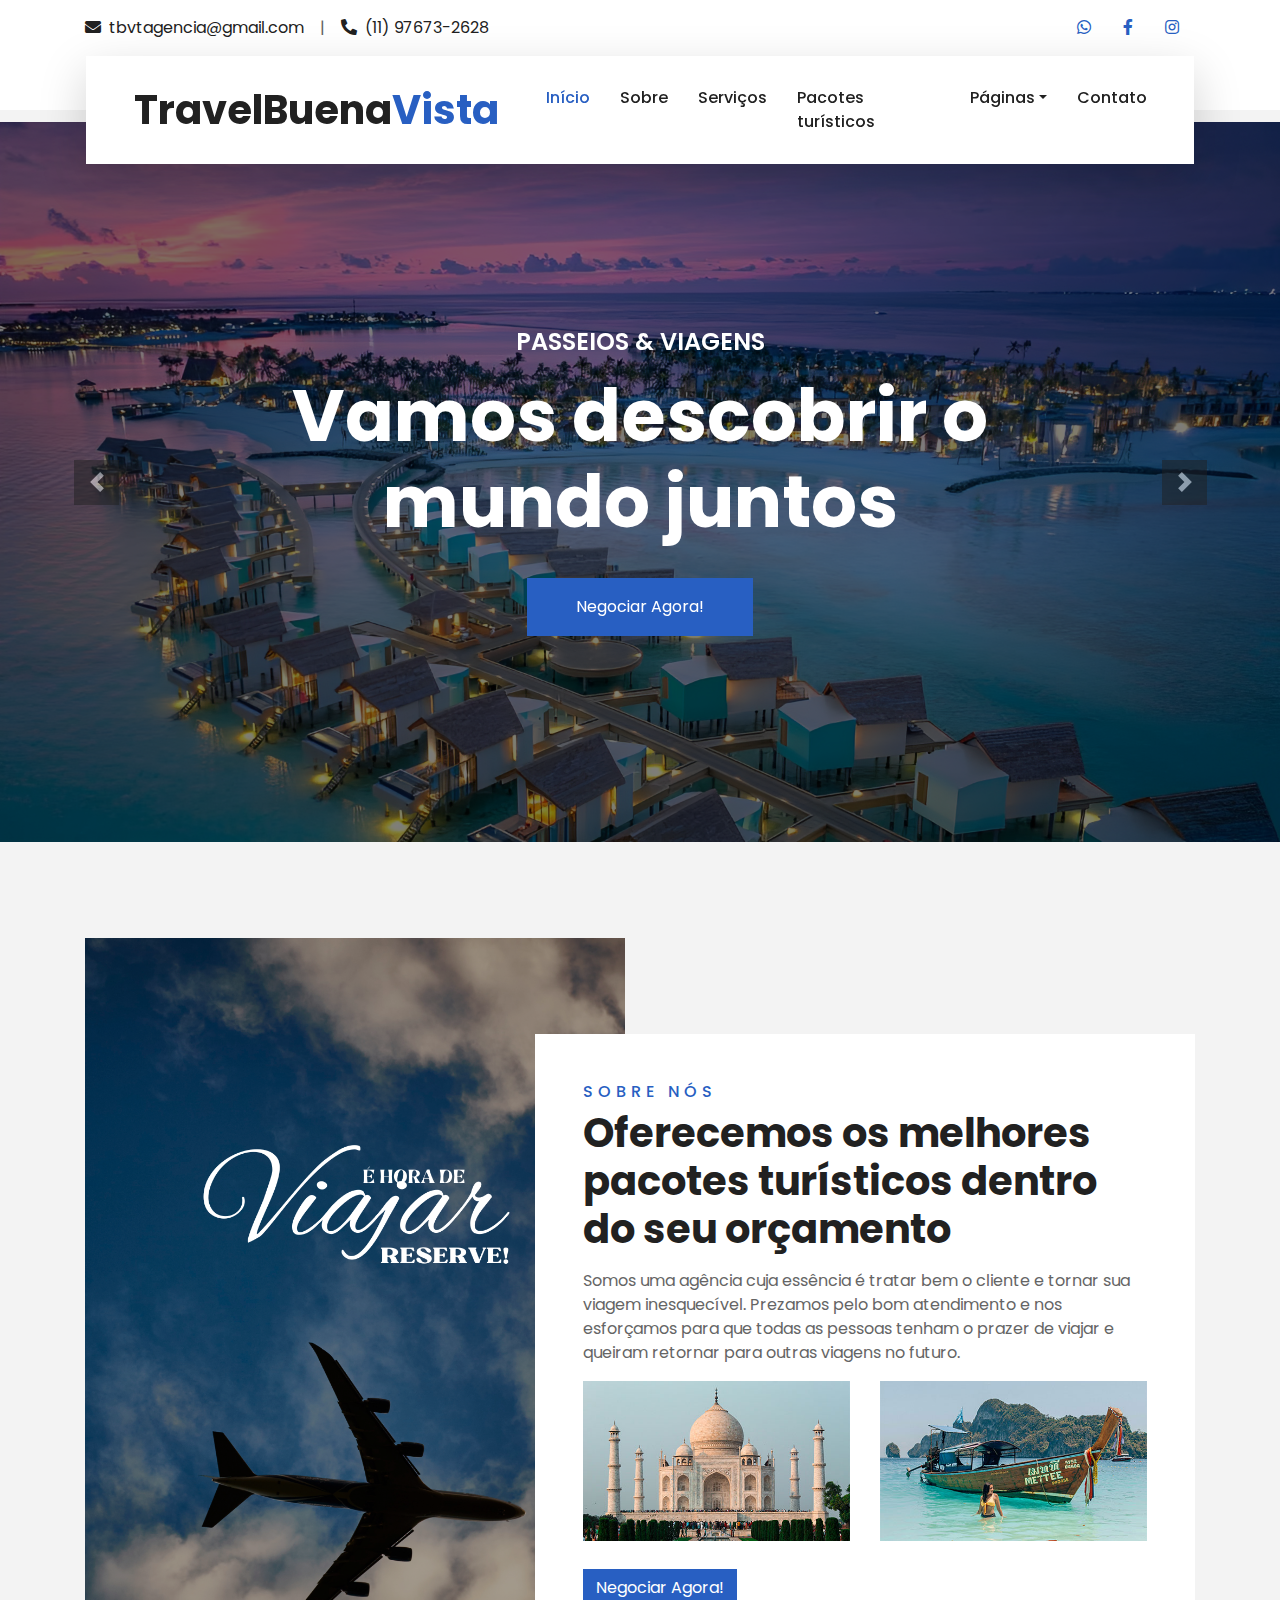
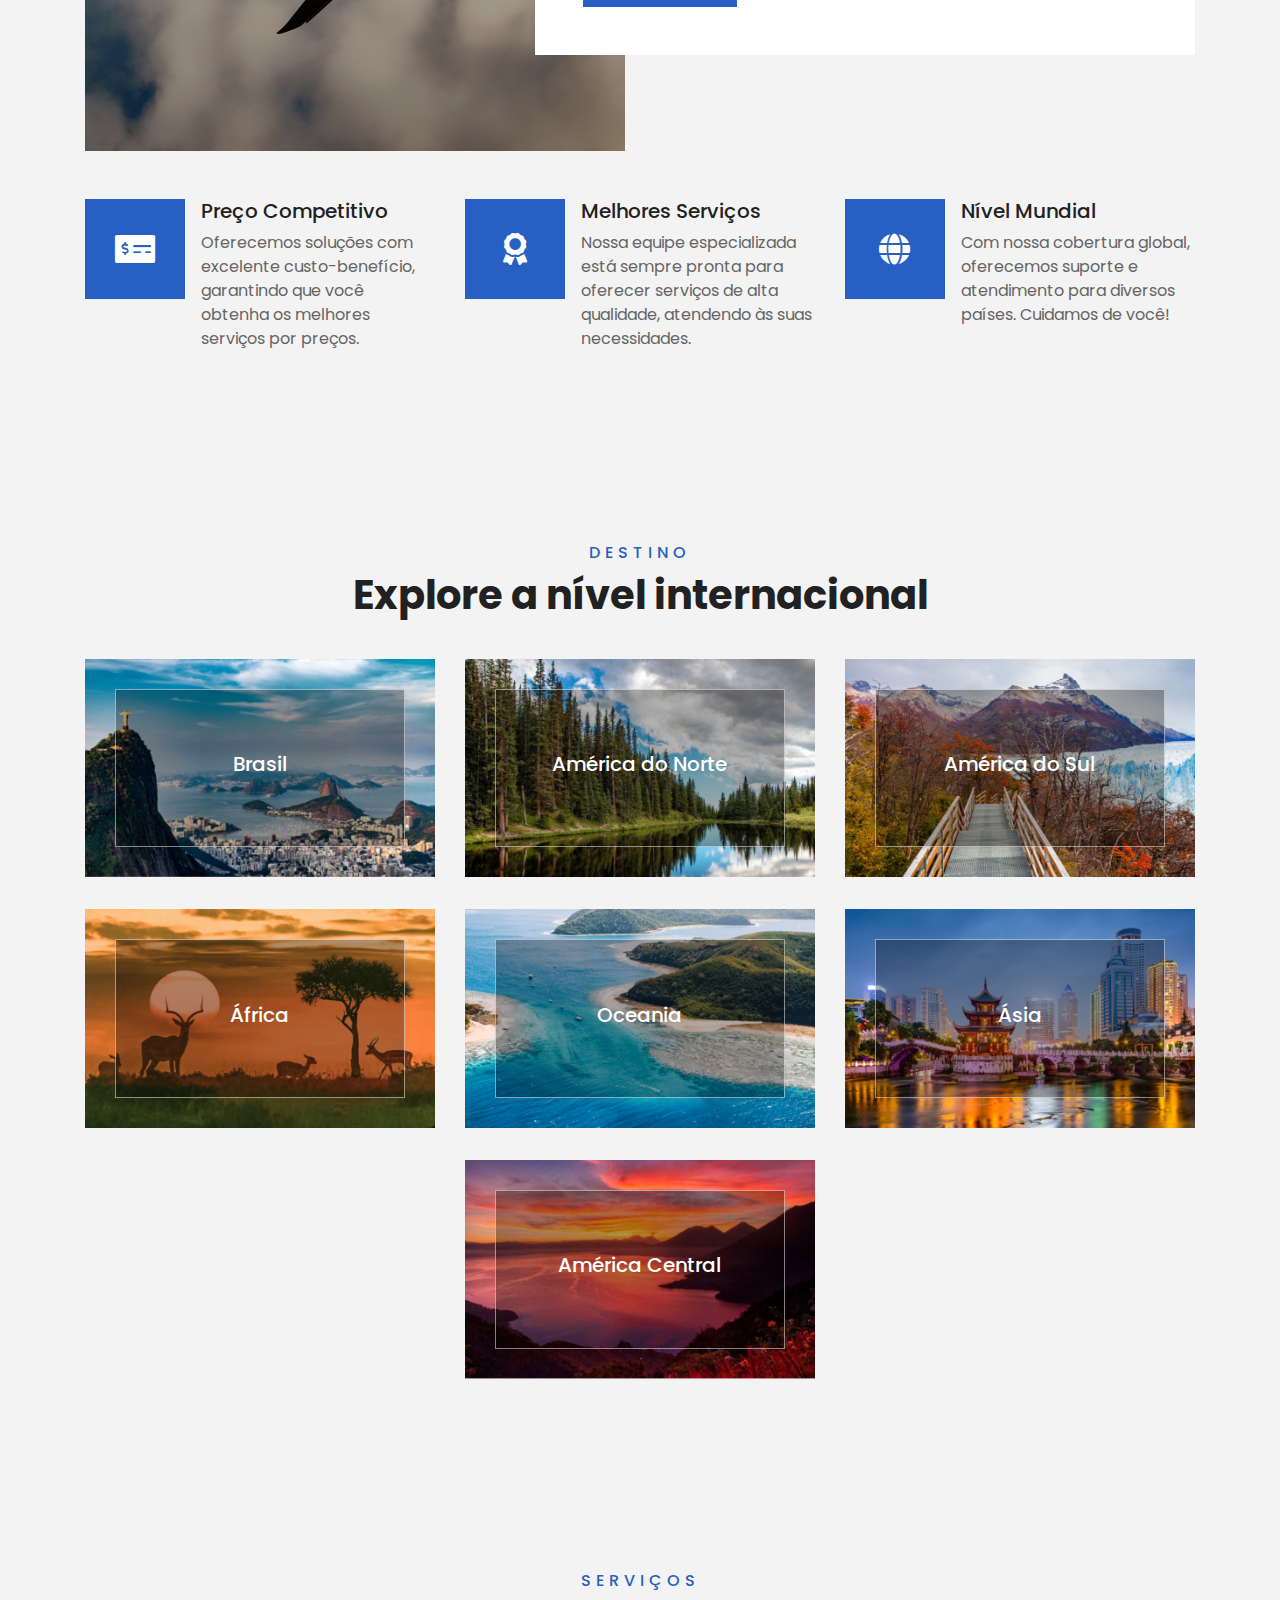
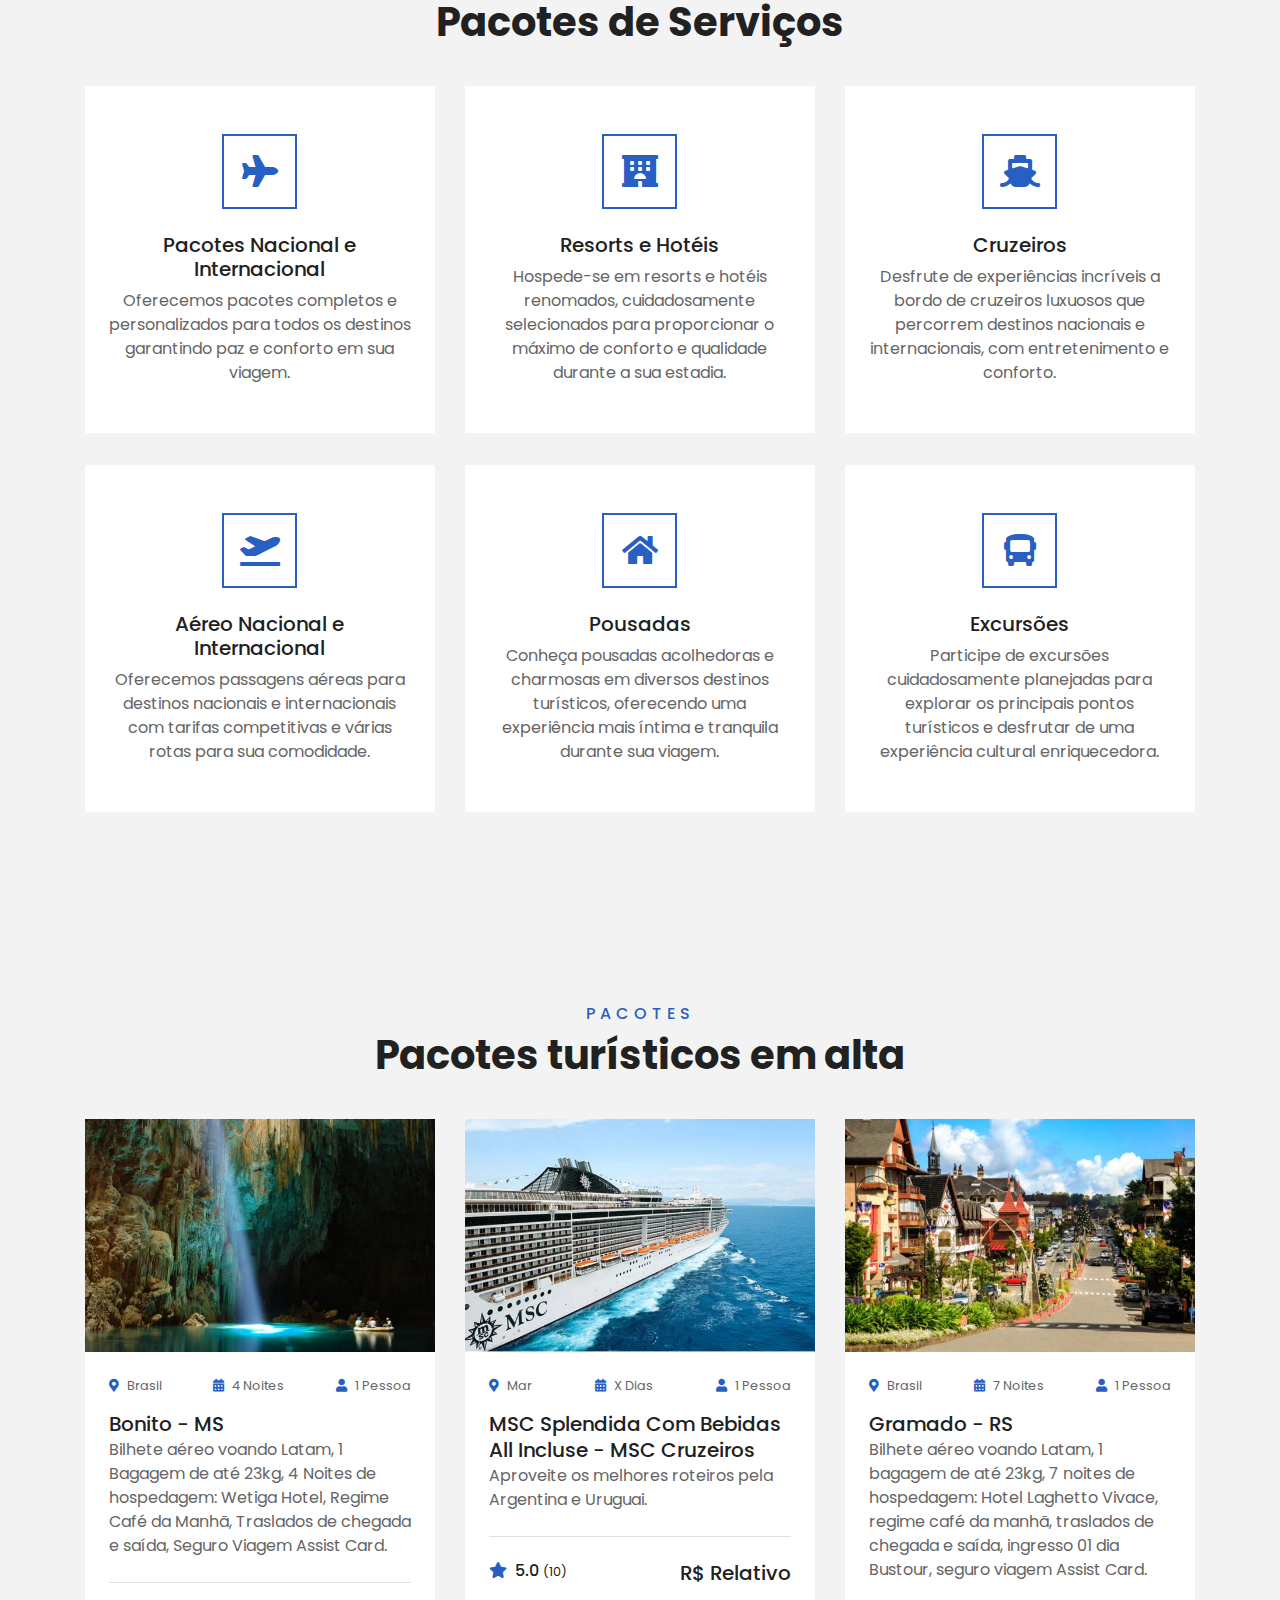
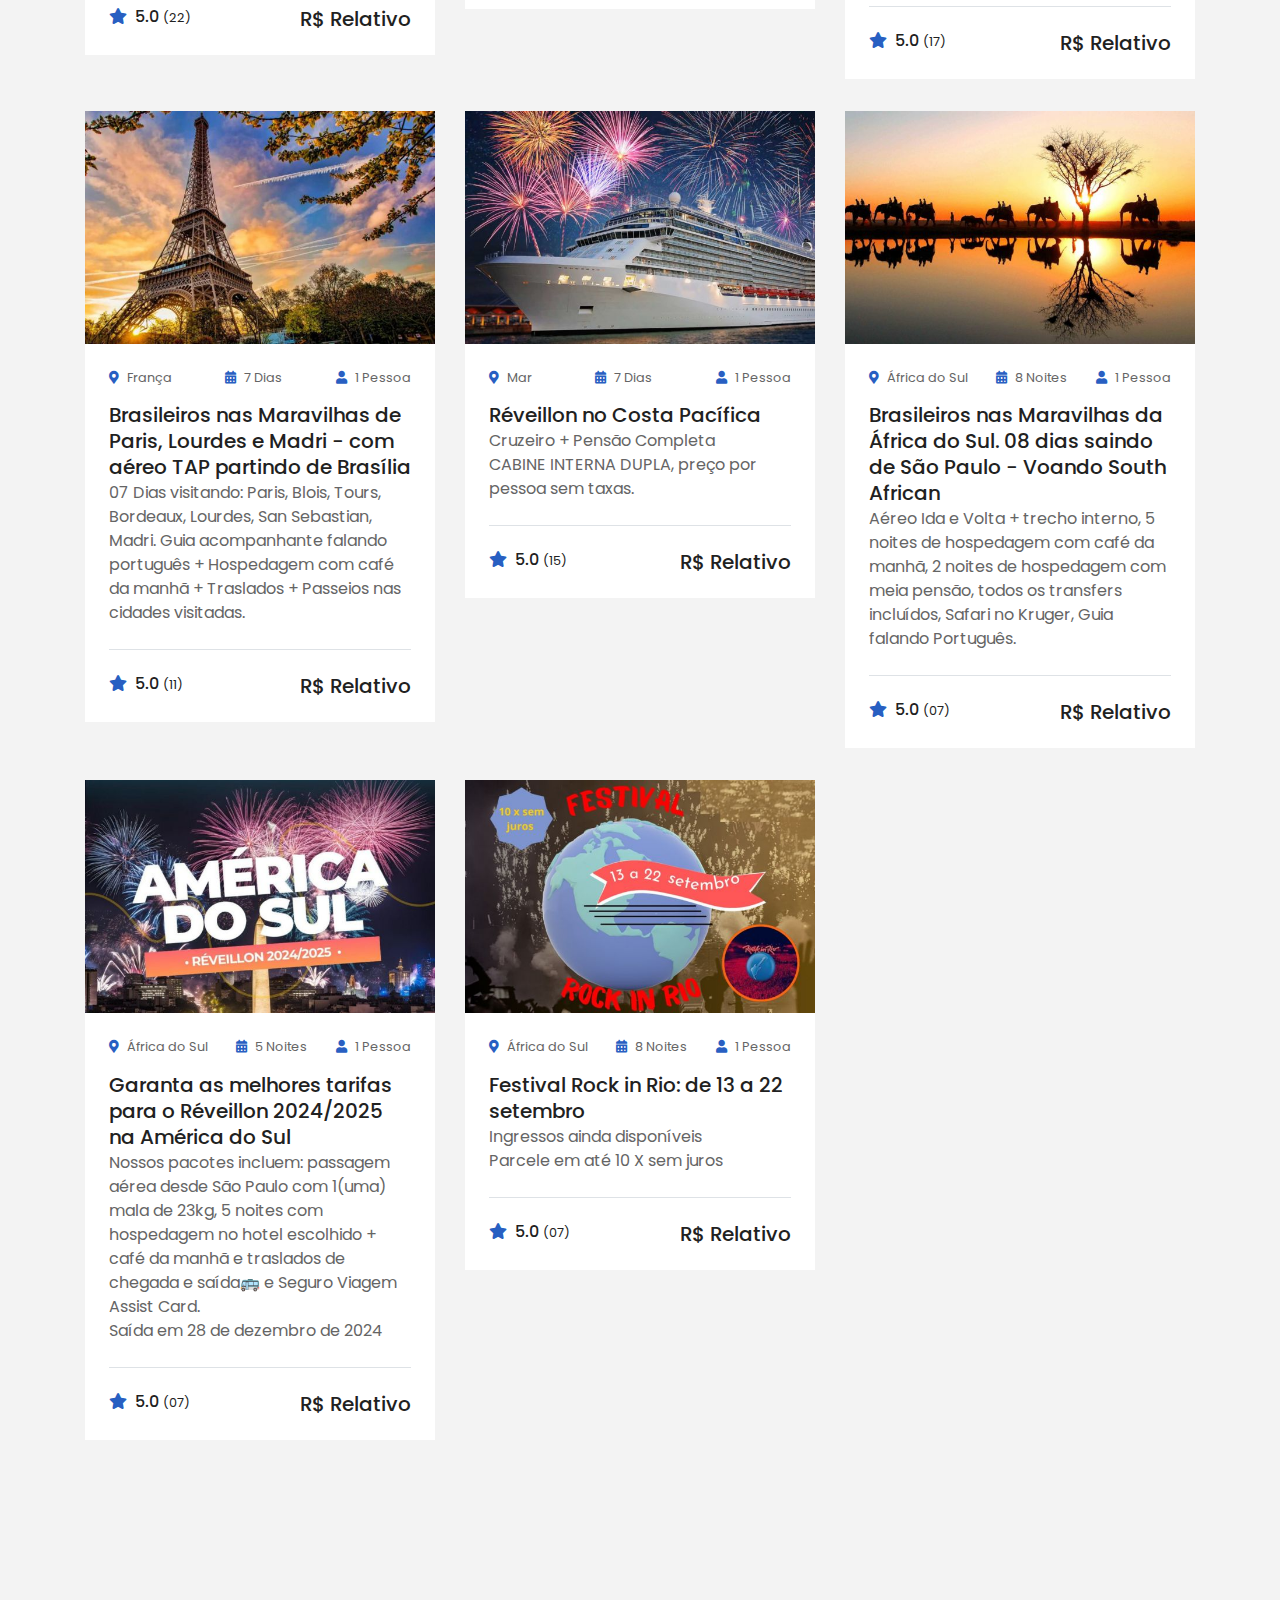
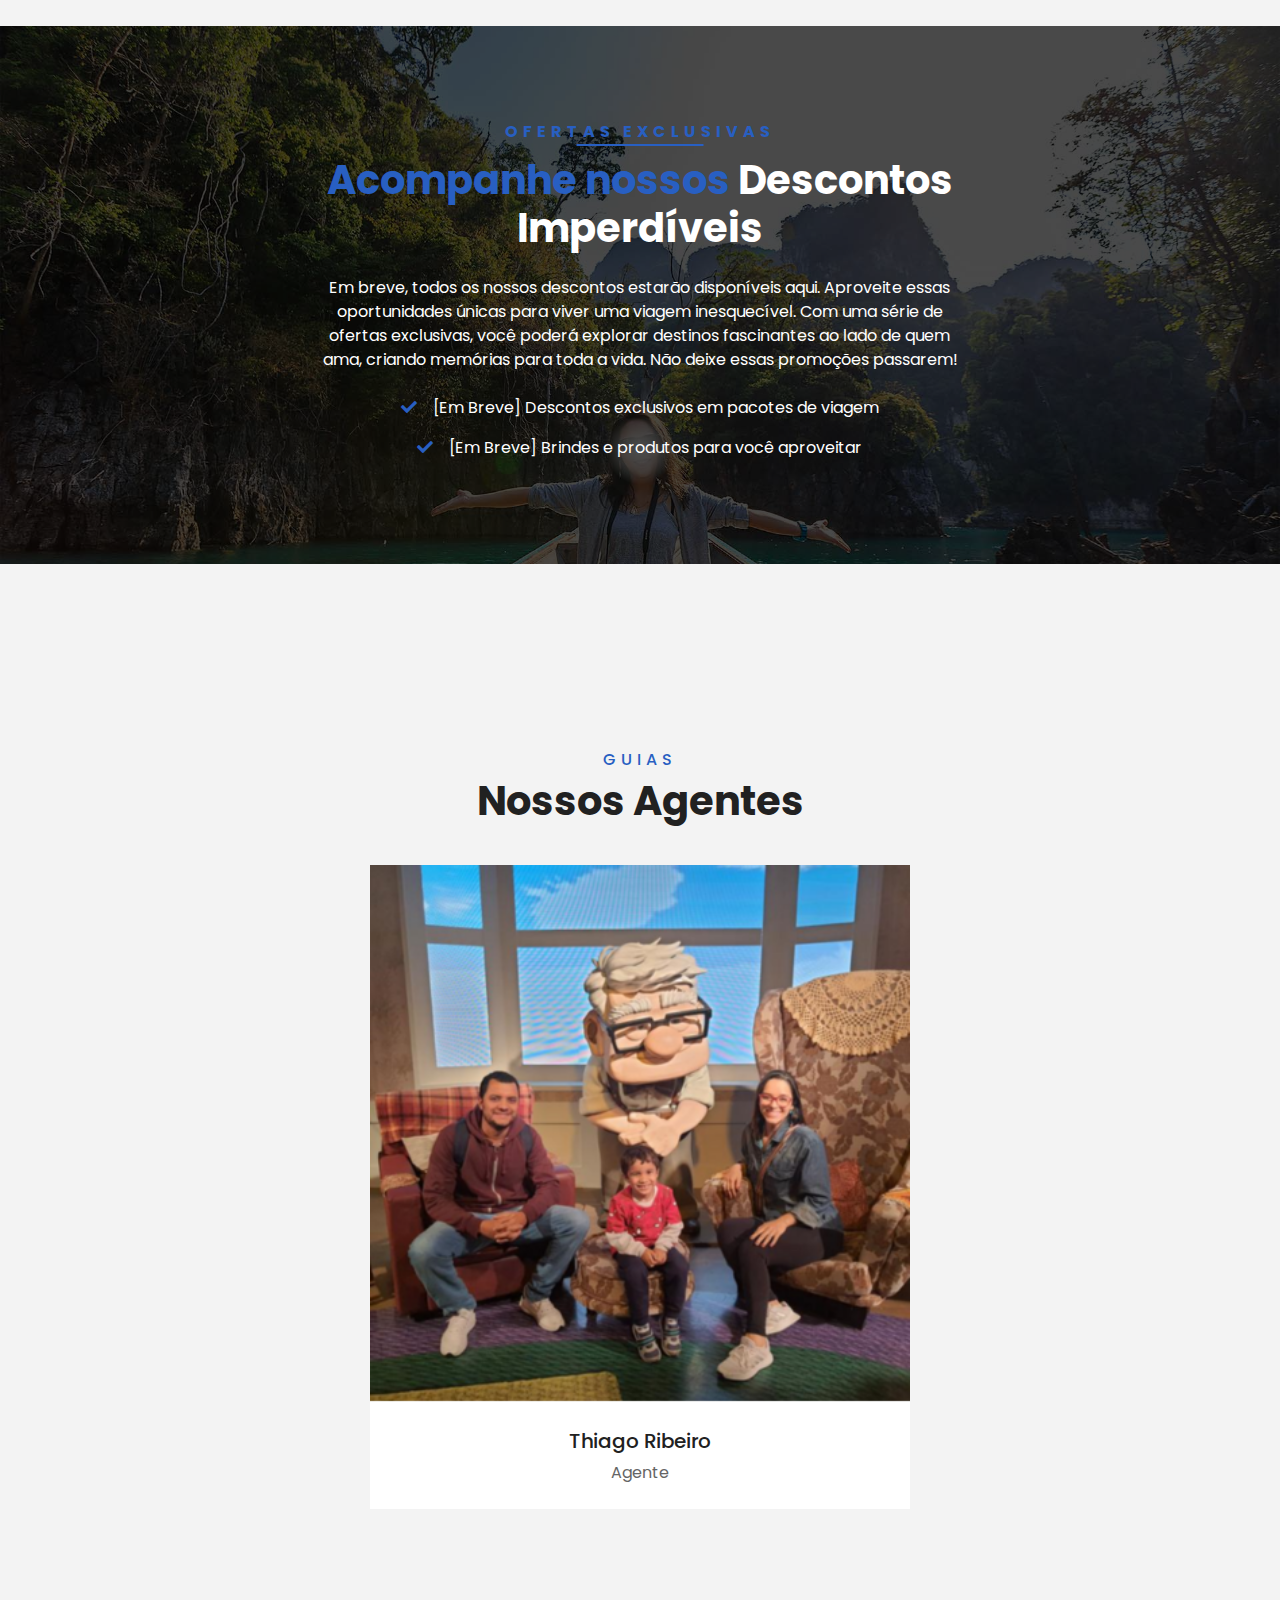
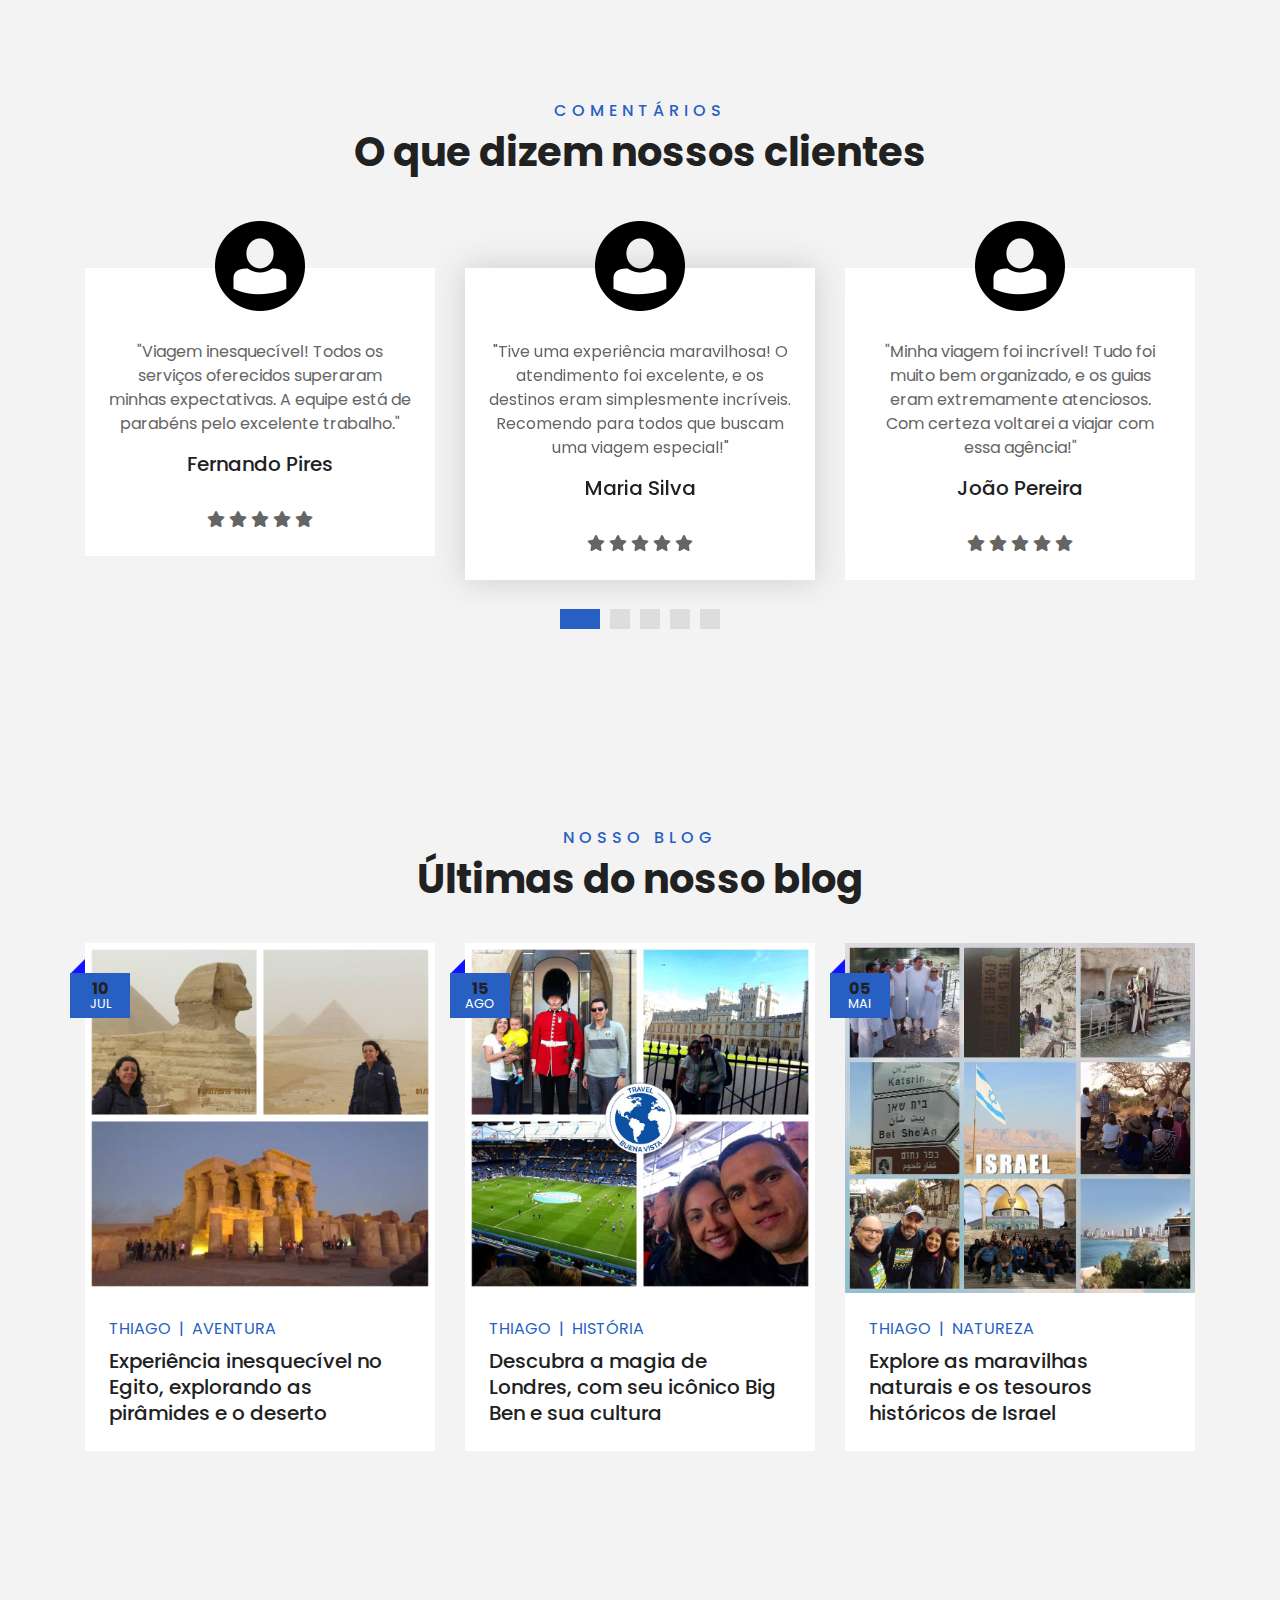
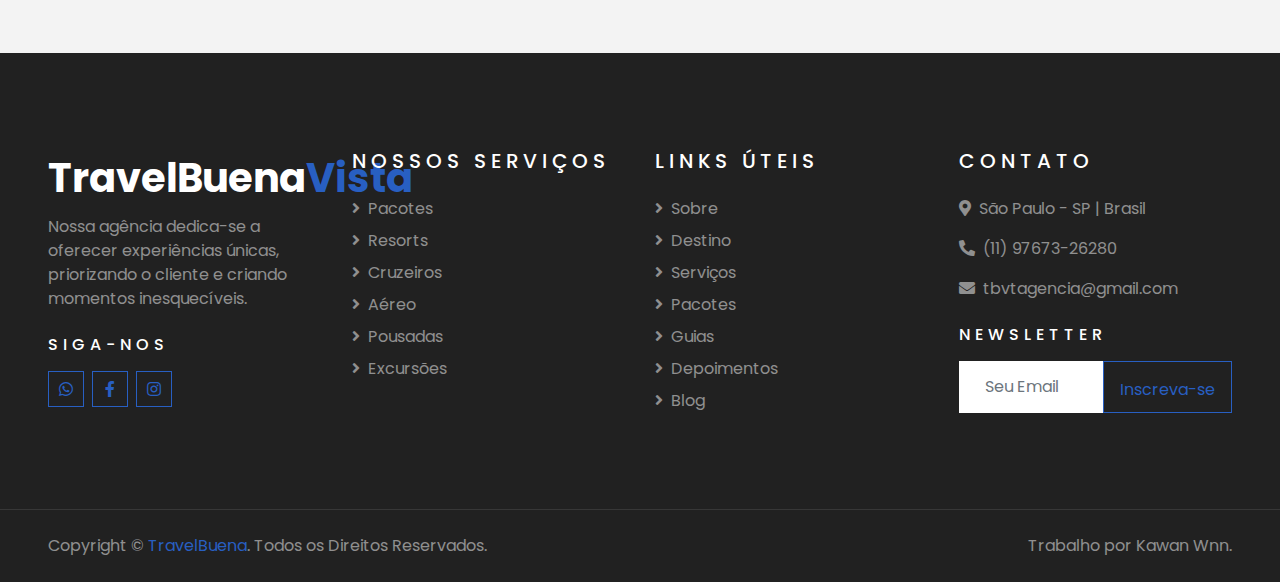
==== commit ea56ab9e: "finish 1.3" ====
--- a/index.html
+++ b/index.html
@@ -28,13 +28,13 @@
 
 <body>
     <!-- Preloader -->
-    <div id="preloader">
+    <!-- <div id="preloader">
         <div class="three-body">
             <div class="three-body__dot"></div>
             <div class="three-body__dot"></div>
             <div class="three-body__dot"></div>
         </div>
-    </div>
+    </div> -->
 
     <!-- Topbar Start -->
     <div class="container-fluid bg-light pt-3 d-none d-lg-block">
@@ -416,7 +416,7 @@
     <!-- Service End -->
 
     <!-- Packages Start -->
-    <div class="container-fluid py-5">
+    <div id="packages" class="container-fluid py-5">
         <div class="container pt-5 pb-3">
             <div class="text-center mb-3 pb-3">
                 <h6 class="text-primary text-uppercase" style="letter-spacing: 5px;">Pacotes</h6>
@@ -566,7 +566,7 @@
                         </div>
                     </div>
                 </div>
-                <div class="col-lg-4 col-md-6 mb-4 mx-auto">
+                <div class="col-lg-4 col-md-6 mb-4">
                     <div class="package-item bg-white mb-2">
                         <img class="img-fluid" src="img/pacotes/pacote-8.jpg" alt="">
                         <div class="p-4">
@@ -591,7 +591,7 @@
                         </div>
                     </div>
                 </div>
-                <div class="col-lg-4 col-md-6 mb-4 mx-auto">
+                <div class="col-lg-4 col-md-6 mb-4">
                     <div class="package-item bg-white mb-2">
                         <img class="img-fluid" src="img/pacotes/pacote-9.jpg" alt="">
                         <div class="p-4">
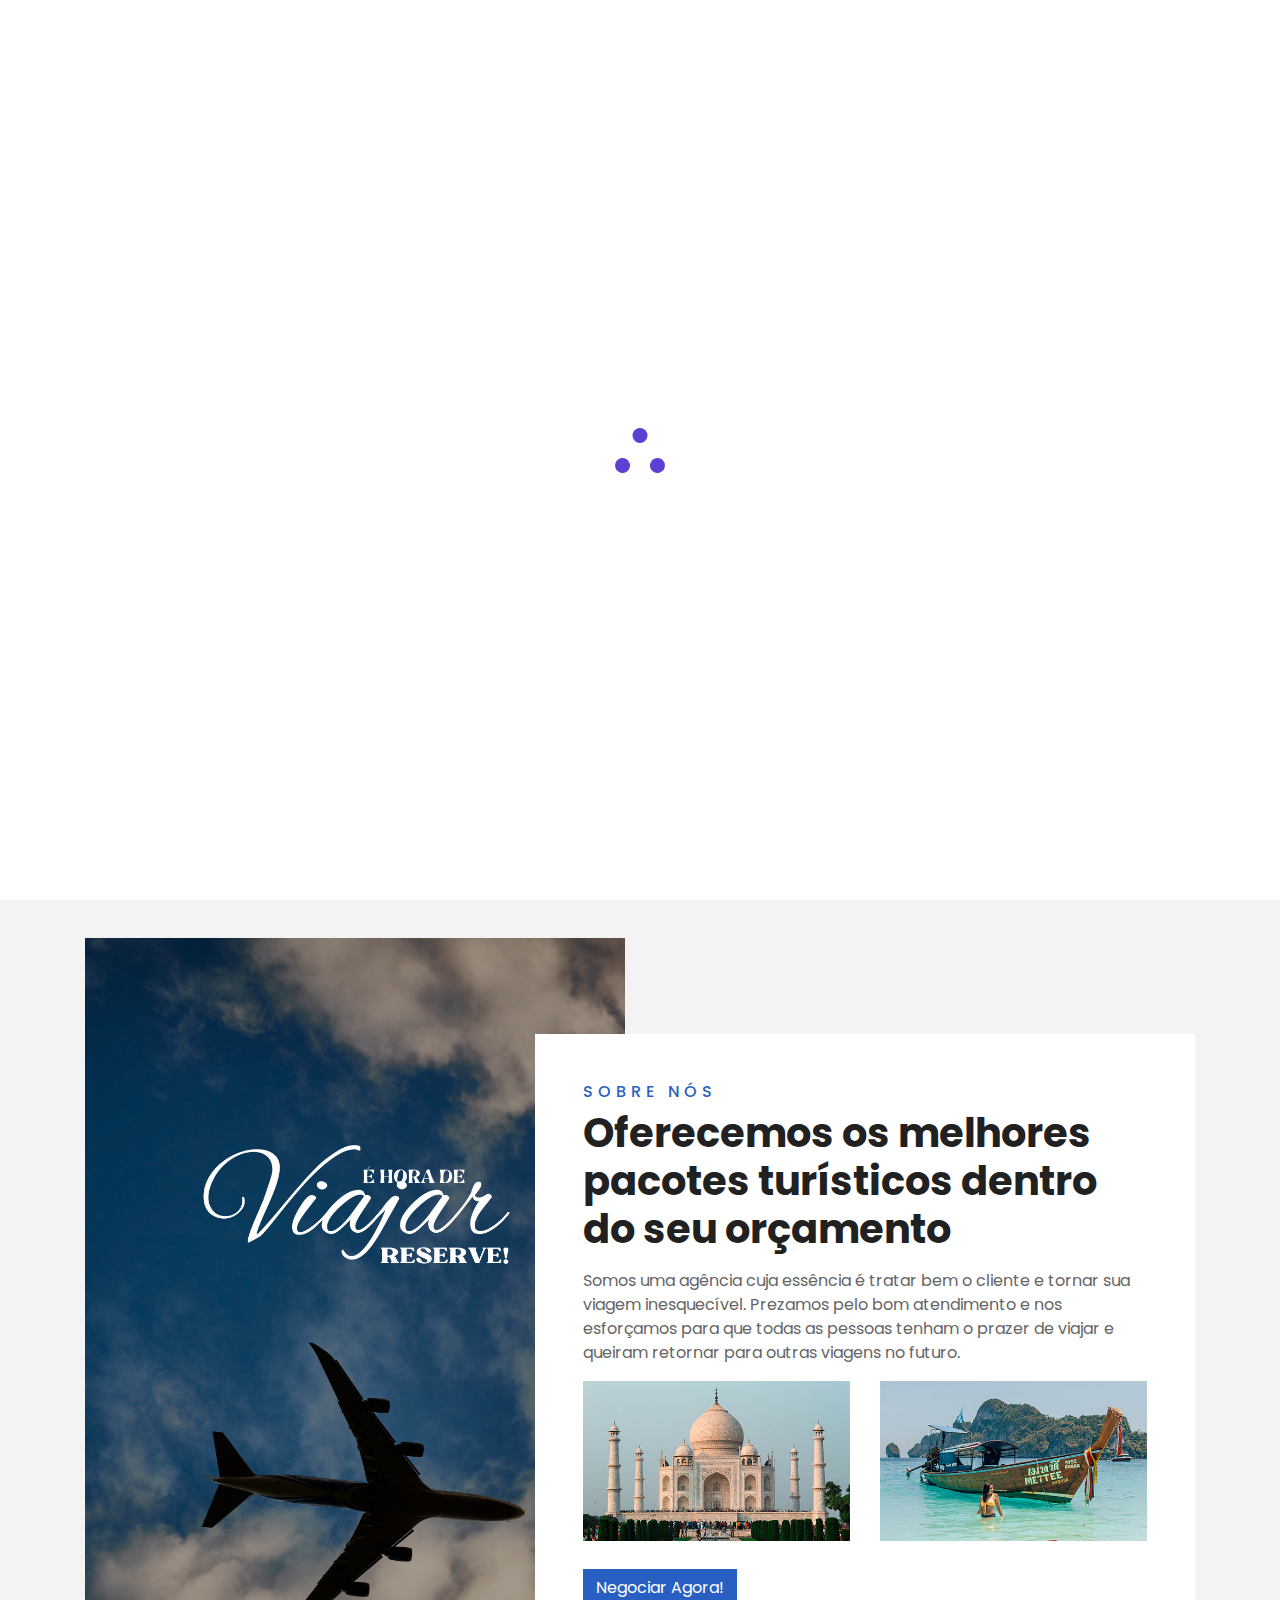
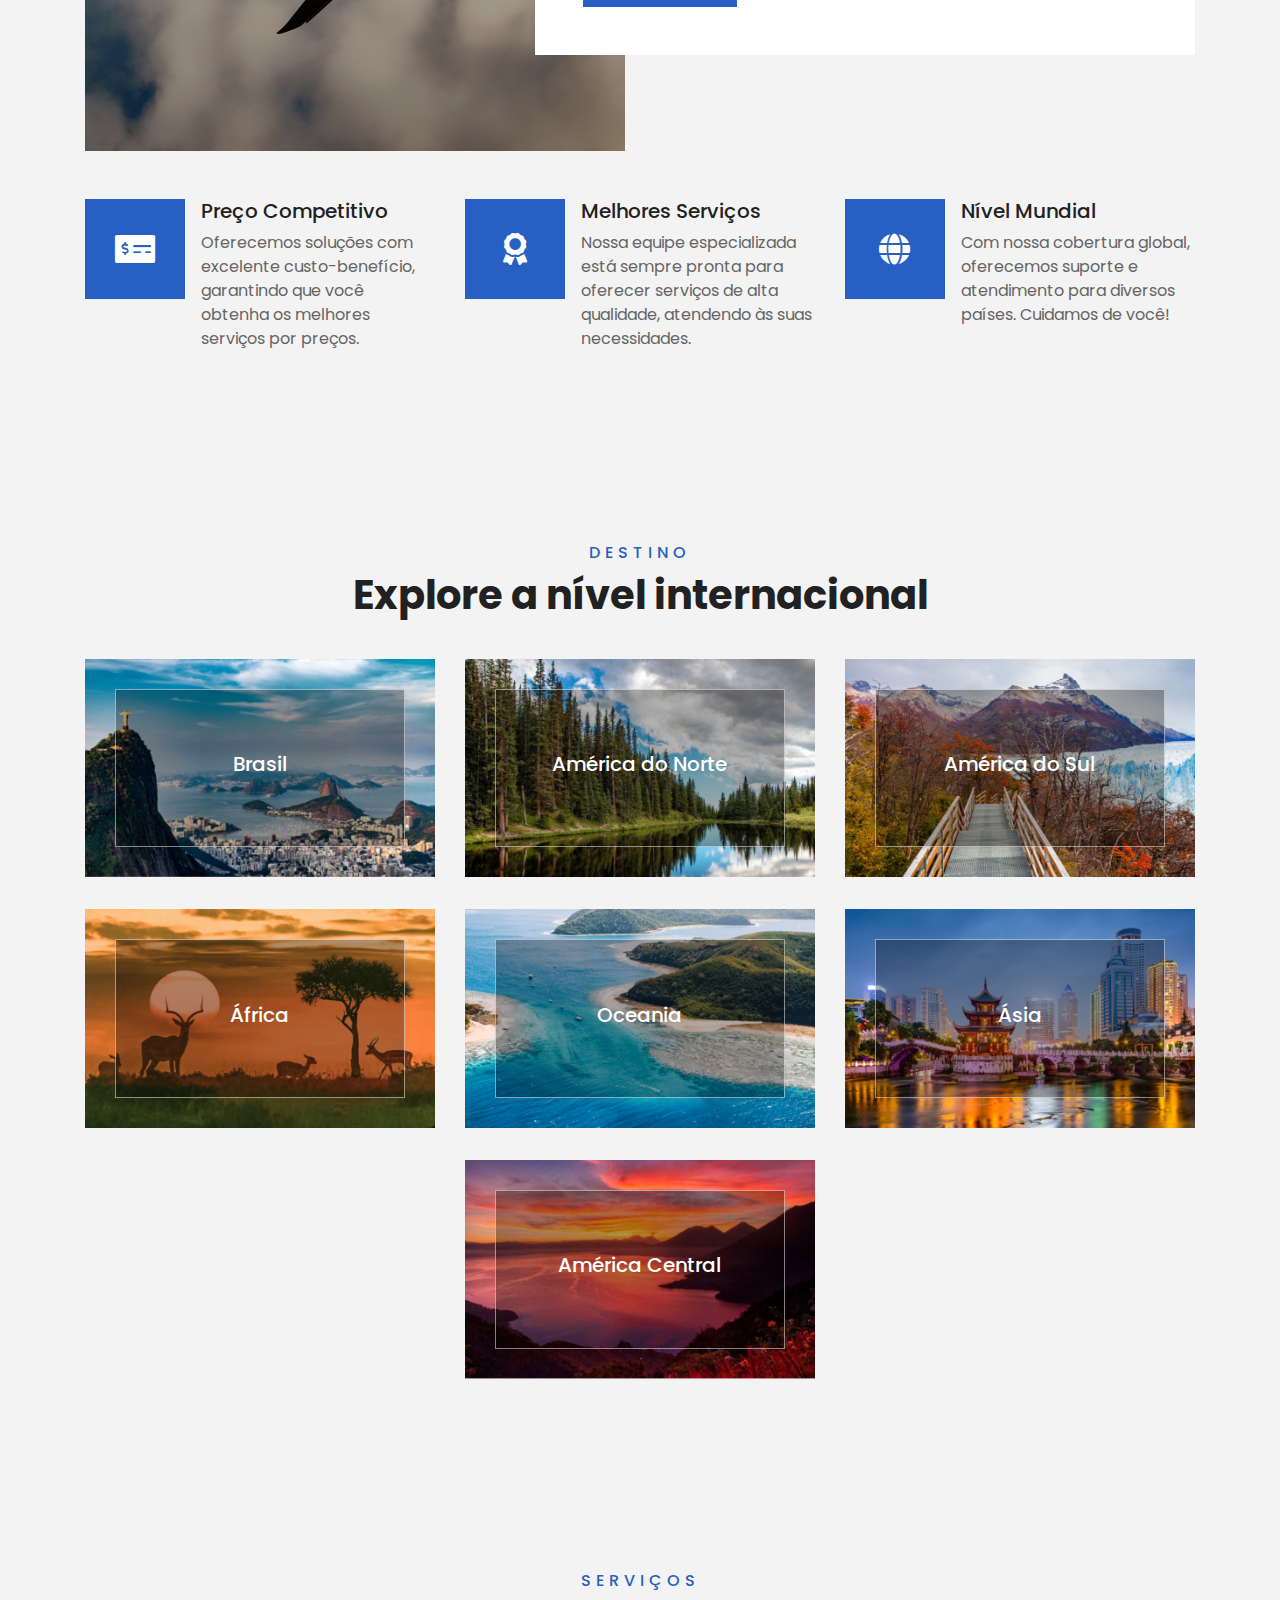
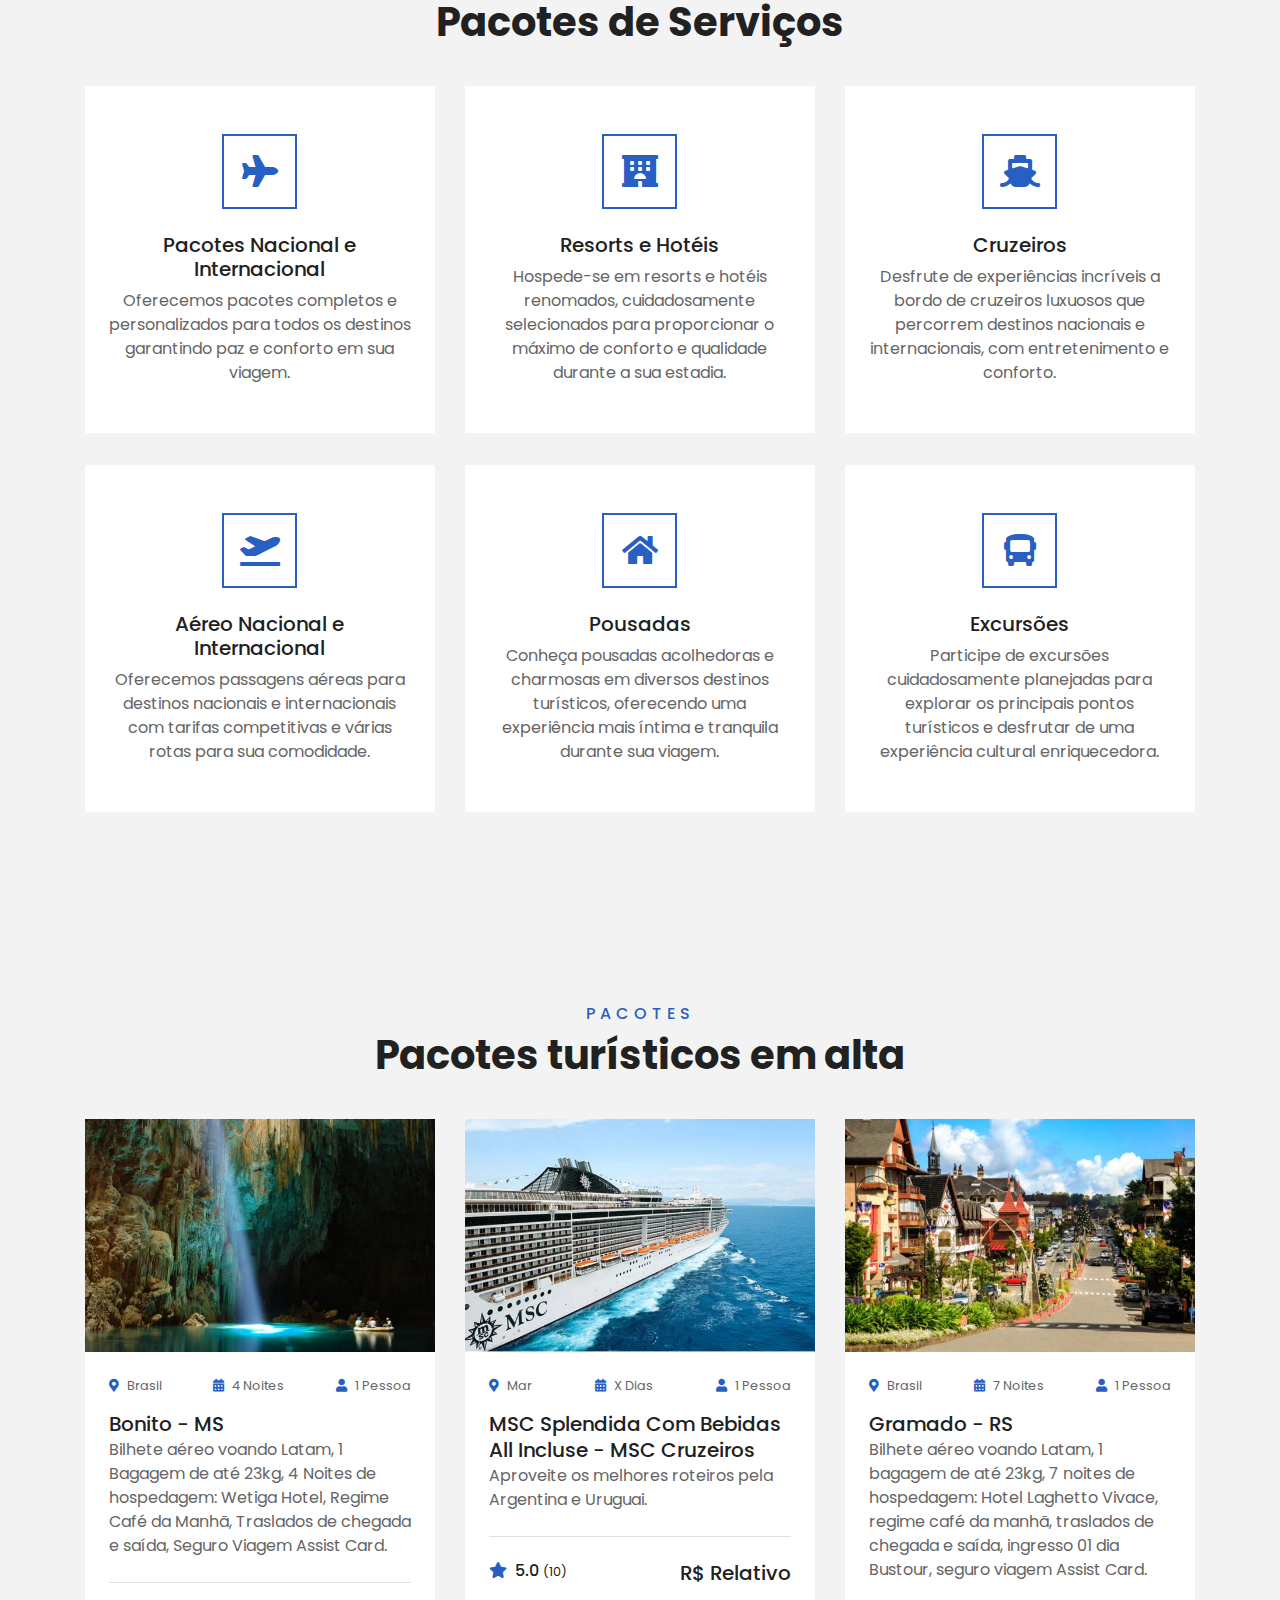
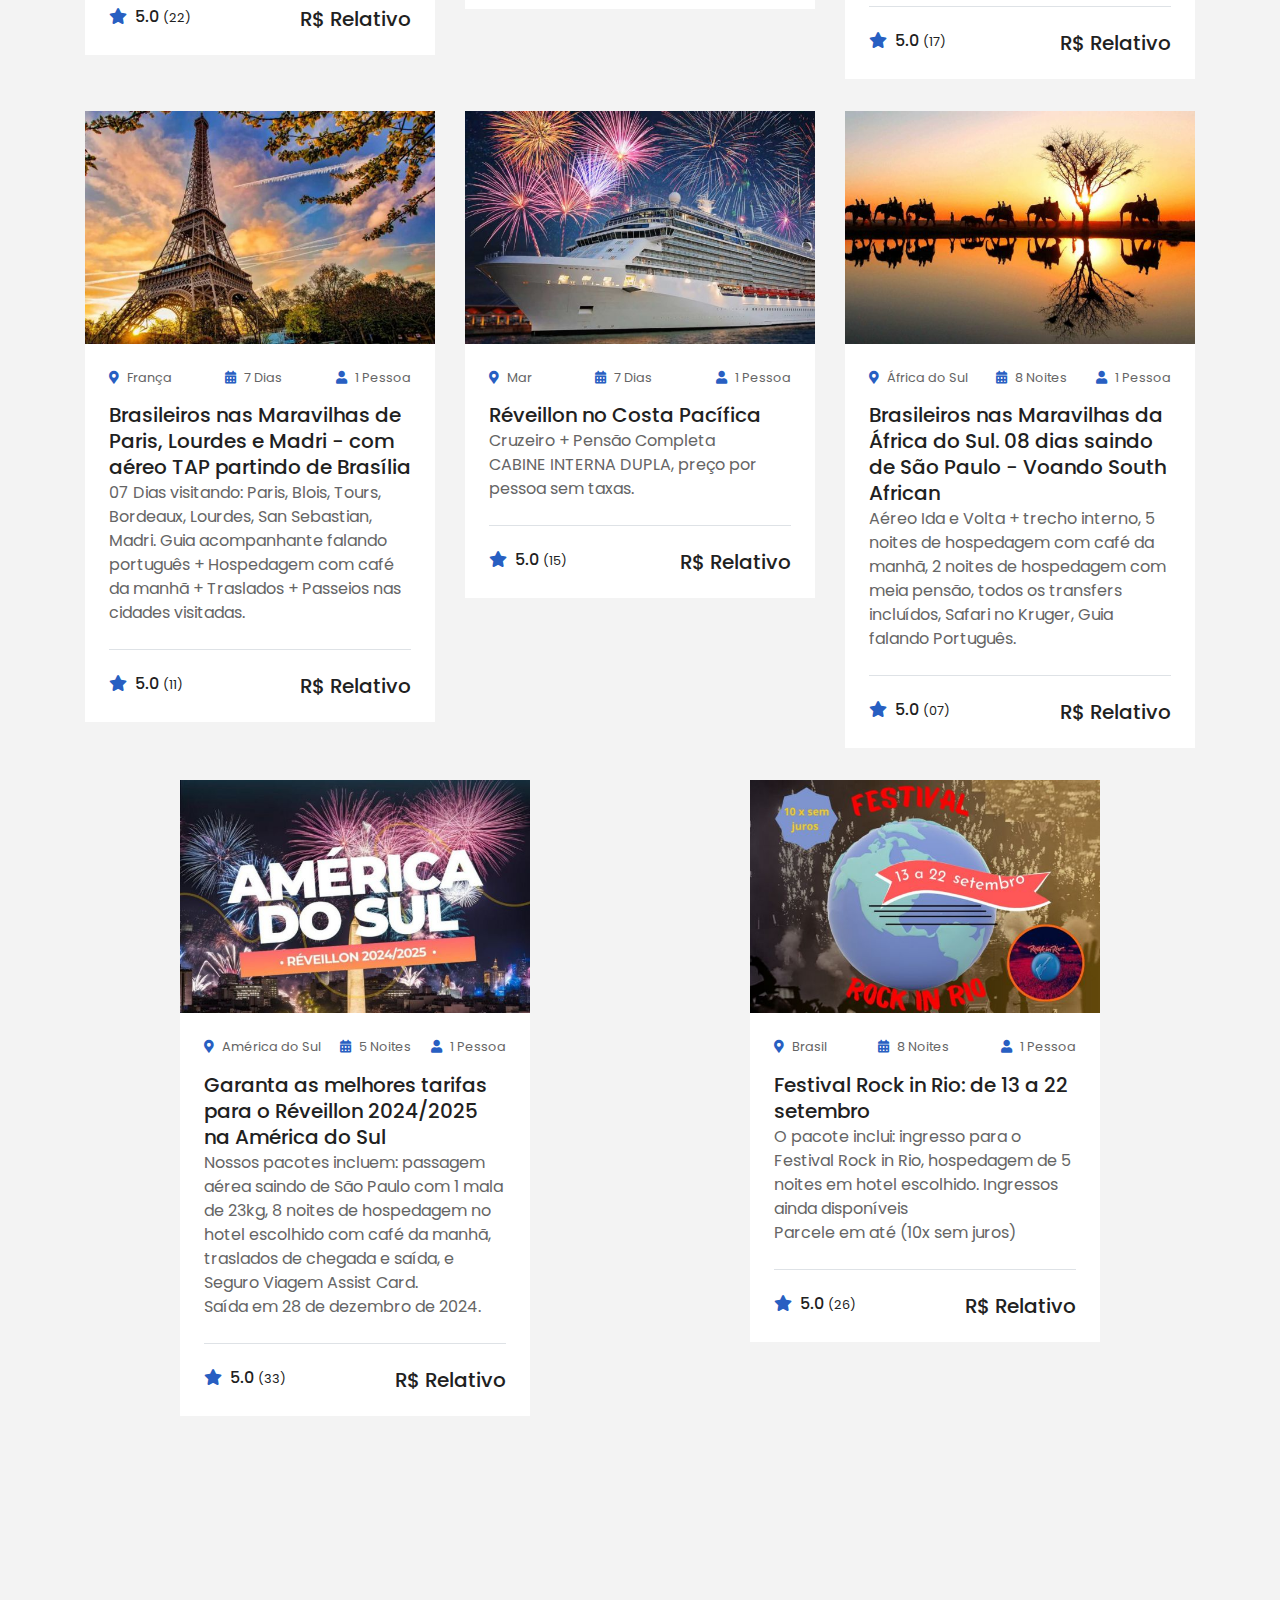
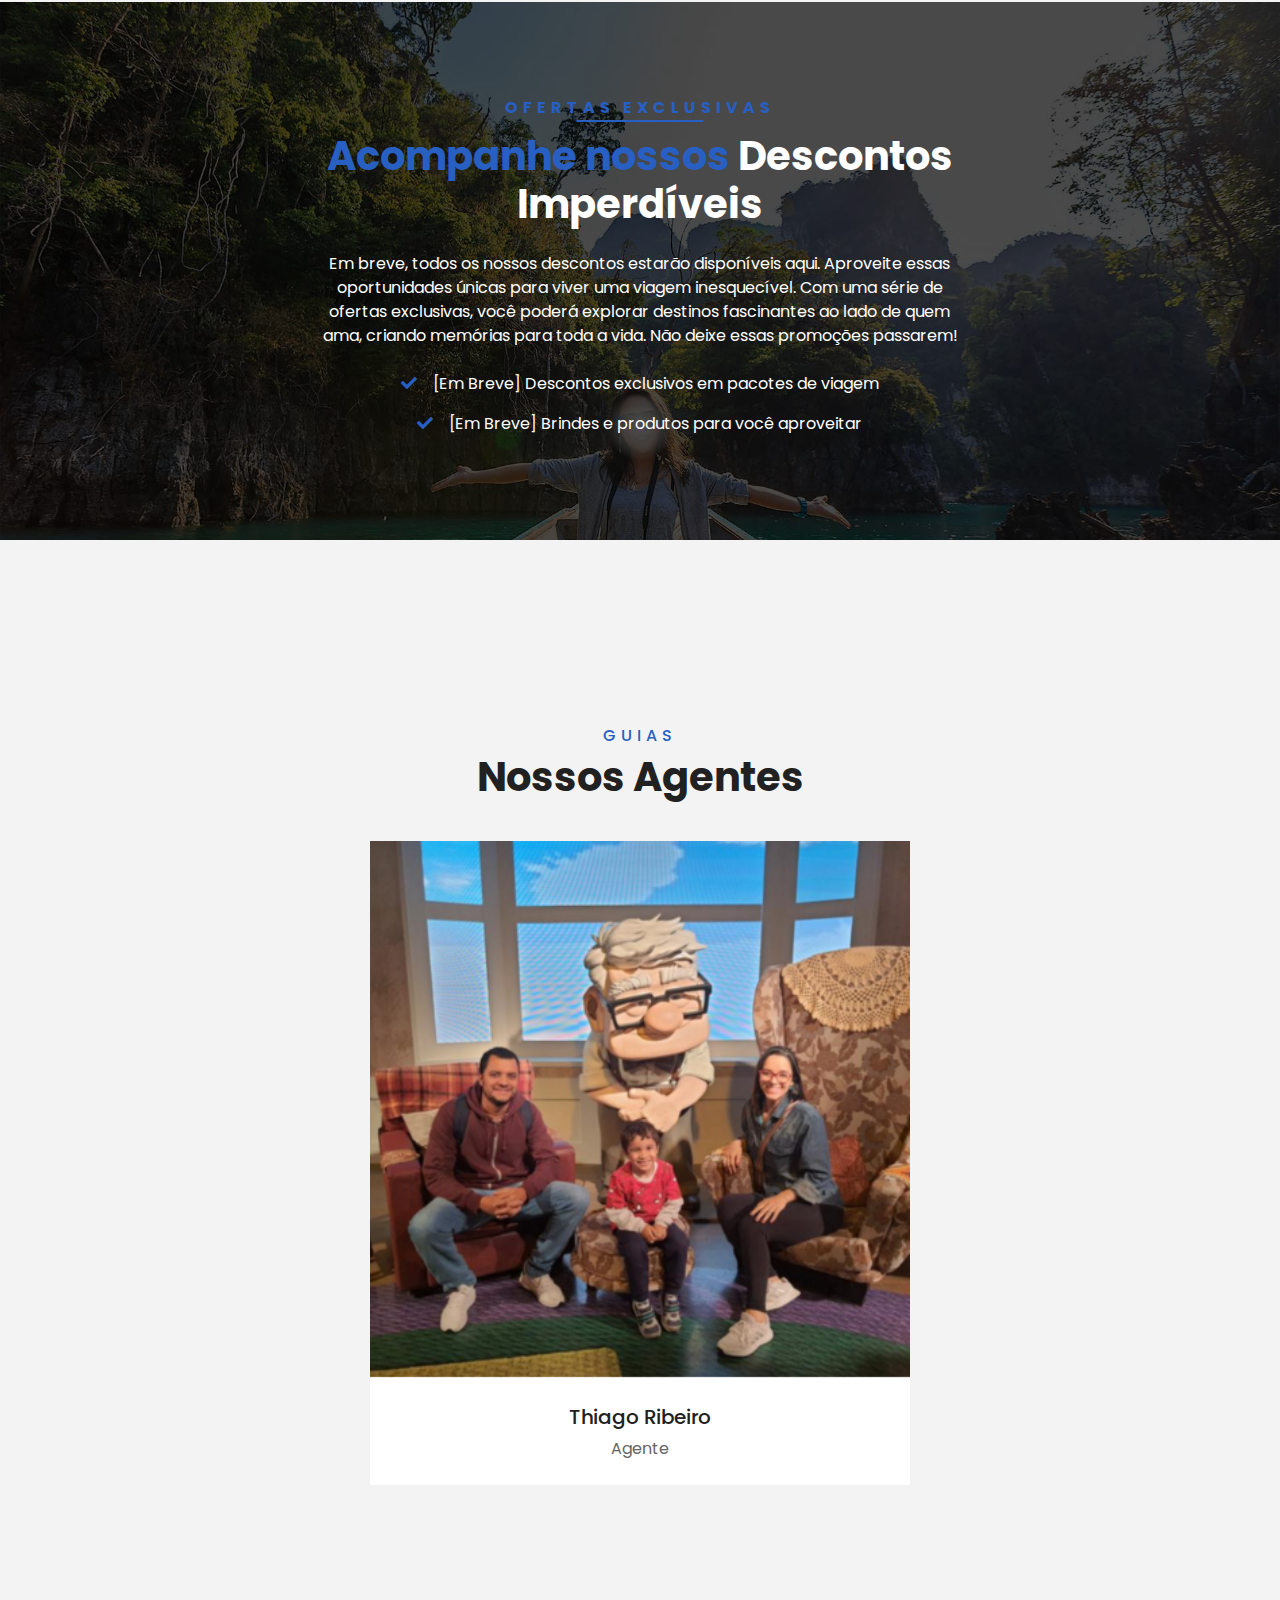
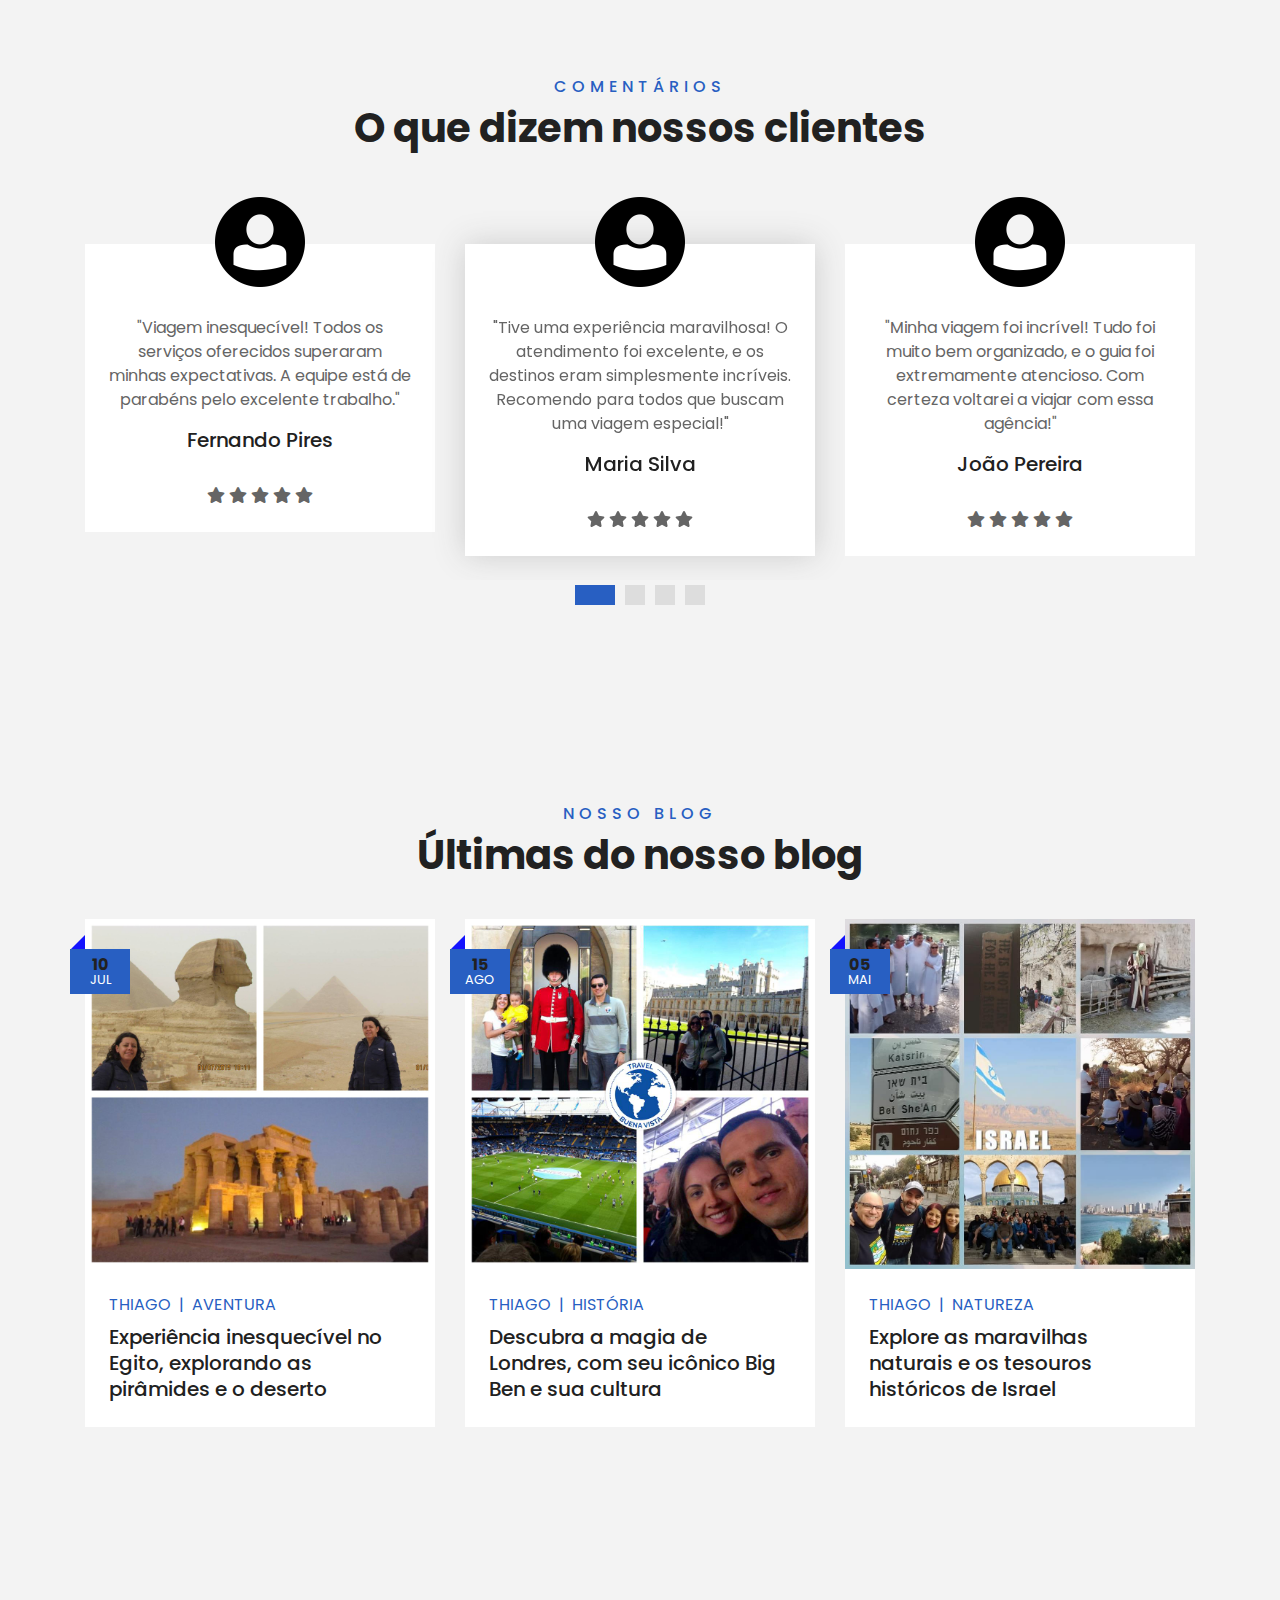
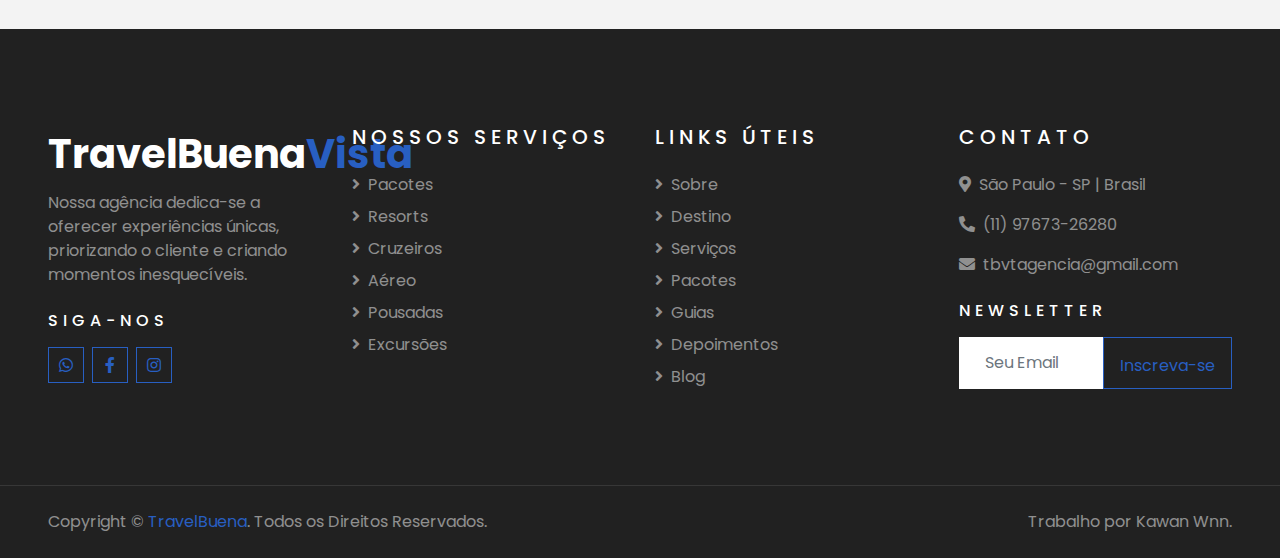
==== commit 972a6e6e: "finish 1.4" ====
--- a/index.html
+++ b/index.html
@@ -28,13 +28,13 @@
 
 <body>
     <!-- Preloader -->
-    <!-- <div id="preloader">
+    <div id="preloader">
         <div class="three-body">
             <div class="three-body__dot"></div>
             <div class="three-body__dot"></div>
             <div class="three-body__dot"></div>
         </div>
-    </div> -->
+    </div>
 
     <!-- Topbar Start -->
     <div class="container-fluid bg-light pt-3 d-none d-lg-block">
@@ -289,7 +289,8 @@
                 <div class="col-lg-4 col-md-6 mb-4">
                     <div class="destination-item position-relative overflow-hidden mb-2">
                         <img class="img-fluid" src="img/brasil.png" alt="">
-                        <a class="destination-overlay text-white text-decoration-none" href="https://contate.me/travelbuenavista" target="_blank">
+                        <a class="destination-overlay text-white text-decoration-none"
+                            href="https://contate.me/travelbuenavista" target="_blank">
                             <h5 class="text-white">Brasil</h5>
                             <!-- <span>100 Cities</span> -->
                         </a>
@@ -298,7 +299,8 @@
                 <div class="col-lg-4 col-md-6 mb-4">
                     <div class="destination-item position-relative overflow-hidden mb-2">
                         <img class="img-fluid" src="img/america-norte.png" alt="">
-                        <a class="destination-overlay text-white text-decoration-none" href="https://contate.me/travelbuenavista" target="_blank">
+                        <a class="destination-overlay text-white text-decoration-none"
+                            href="https://contate.me/travelbuenavista" target="_blank">
                             <h5 class="text-white">América do Norte</h5>
                             <!-- <span>100 Cities</span> -->
                         </a>
@@ -307,7 +309,8 @@
                 <div class="col-lg-4 col-md-6 mb-4">
                     <div class="destination-item position-relative overflow-hidden mb-2">
                         <img class="img-fluid" src="img/america-sul.png" alt="">
-                        <a class="destination-overlay text-white text-decoration-none" href="https://contate.me/travelbuenavista" target="_blank">
+                        <a class="destination-overlay text-white text-decoration-none"
+                            href="https://contate.me/travelbuenavista" target="_blank">
                             <h5 class="text-white">América do Sul</h5>
                             <!-- <span>100 Cities</span> -->
                         </a>
@@ -316,7 +319,8 @@
                 <div class="col-lg-4 col-md-6 mb-4">
                     <div class="destination-item position-relative overflow-hidden mb-2">
                         <img class="img-fluid" src="img/africa.png" alt="">
-                        <a class="destination-overlay text-white text-decoration-none" href="https://contate.me/travelbuenavista" target="_blank">
+                        <a class="destination-overlay text-white text-decoration-none"
+                            href="https://contate.me/travelbuenavista" target="_blank">
                             <h5 class="text-white">África</h5>
                             <!-- <span>100 Cities</span> -->
                         </a>
@@ -325,7 +329,8 @@
                 <div class="col-lg-4 col-md-6 mb-4">
                     <div class="destination-item position-relative overflow-hidden mb-2">
                         <img class="img-fluid" src="img/oceania.png" alt="">
-                        <a class="destination-overlay text-white text-decoration-none" href="https://contate.me/travelbuenavista" target="_blank">
+                        <a class="destination-overlay text-white text-decoration-none"
+                            href="https://contate.me/travelbuenavista" target="_blank">
                             <h5 class="text-white">Oceania</h5>
                             <!-- <span>100 Cities</span> -->
                         </a>
@@ -334,7 +339,8 @@
                 <div class="col-lg-4 col-md-6 mb-4">
                     <div class="destination-item position-relative overflow-hidden mb-2">
                         <img class="img-fluid" src="img/asia.png" alt="">
-                        <a class="destination-overlay text-white text-decoration-none" href="https://contate.me/travelbuenavista" target="_blank">
+                        <a class="destination-overlay text-white text-decoration-none"
+                            href="https://contate.me/travelbuenavista" target="_blank">
                             <h5 class="text-white">Ásia</h5>
                             <!-- <span>100 Cities</span> -->
                         </a>
@@ -343,7 +349,8 @@
                 <div class="col-lg-4 col-md-6 mb-4 mx-auto">
                     <div class="destination-item position-relative overflow-hidden mb-2">
                         <img class="img-fluid" src="img/america-central.png" alt="">
-                        <a class="destination-overlay text-white text-decoration-none" href="https://contate.me/travelbuenavista" target="_blank">
+                        <a class="destination-overlay text-white text-decoration-none"
+                            href="https://contate.me/travelbuenavista" target="_blank">
                             <h5 class="text-white">América Central</h5>
                             <!-- <span>100 Cities</span> -->
                         </a>
@@ -432,7 +439,8 @@
                                 <small class="m-0"><i class="fa fa-calendar-alt text-primary mr-2"></i>4 Noites</small>
                                 <small class="m-0"><i class="fa fa-user text-primary mr-2"></i>1 Pessoa</small>
                             </div>
-                            <a class="h5 text-decoration-none" href="https://contate.me/travelbuenavista" target="_blank">Bonito - MS</a>
+                            <a class="h5 text-decoration-none" href="https://contate.me/travelbuenavista"
+                                target="_blank">Bonito - MS</a>
                             <br>
                             <span>Bilhete aéreo voando Latam, 1 Bagagem de até 23kg, 4 Noites de hospedagem: Wetiga
                                 Hotel, Regime Café da Manhã, Traslados de chegada e saída, Seguro Viagem Assist
@@ -456,7 +464,8 @@
                                 <small class="m-0"><i class="fa fa-calendar-alt text-primary mr-2"></i>X Dias</small>
                                 <small class="m-0"><i class="fa fa-user text-primary mr-2"></i>1 Pessoa</small>
                             </div>
-                            <a class="h5 text-decoration-none" href="https://contate.me/travelbuenavista" target="_blank">MSC Splendida Com Bebidas All Incluse - MSC
+                            <a class="h5 text-decoration-none" href="https://contate.me/travelbuenavista"
+                                target="_blank">MSC Splendida Com Bebidas All Incluse - MSC
                                 Cruzeiros</a>
                             <br>
                             <span>Aproveite os melhores roteiros pela Argentina e Uruguai.</span>
@@ -479,7 +488,8 @@
                                 <small class="m-0"><i class="fa fa-calendar-alt text-primary mr-2"></i>7 Noites</small>
                                 <small class="m-0"><i class="fa fa-user text-primary mr-2"></i>1 Pessoa</small>
                             </div>
-                            <a class="h5 text-decoration-none" href="https://contate.me/travelbuenavista" target="_blank">Gramado - RS </a> <br>
+                            <a class="h5 text-decoration-none" href="https://contate.me/travelbuenavista"
+                                target="_blank">Gramado - RS </a> <br>
                             <span>Bilhete aéreo voando Latam, 1 bagagem de até 23kg, 7 noites de hospedagem: Hotel
                                 Laghetto Vivace, regime café da manhã, traslados de chegada e saída, ingresso 01 dia
                                 Bustour, seguro viagem Assist Card.</span>
@@ -502,7 +512,8 @@
                                 <small class="m-0"><i class="fa fa-calendar-alt text-primary mr-2"></i>7 Dias</small>
                                 <small class="m-0"><i class="fa fa-user text-primary mr-2"></i>1 Pessoa</small>
                             </div>
-                            <a class="h5 text-decoration-none" href="https://contate.me/travelbuenavista" target="_blank">Brasileiros nas Maravilhas de Paris, Lourdes e
+                            <a class="h5 text-decoration-none" href="https://contate.me/travelbuenavista"
+                                target="_blank">Brasileiros nas Maravilhas de Paris, Lourdes e
                                 Madri - com aéreo TAP partindo de Brasília</a>
                             <br><span>07 Dias visitando: Paris, Blois, Tours, Bordeaux, Lourdes, San Sebastian, Madri.
                                 Guia acompanhante falando português + Hospedagem com café da manhã + Traslados +
@@ -526,7 +537,8 @@
                                 <small class="m-0"><i class="fa fa-calendar-alt text-primary mr-2"></i>7 Dias</small>
                                 <small class="m-0"><i class="fa fa-user text-primary mr-2"></i>1 Pessoa</small>
                             </div>
-                            <a class="h5 text-decoration-none" href="https://contate.me/travelbuenavista" target="_blank">Réveillon no Costa Pacífica</a>
+                            <a class="h5 text-decoration-none" href="https://contate.me/travelbuenavista"
+                                target="_blank">Réveillon no Costa Pacífica</a>
                             <br>
                             <span>Cruzeiro + Pensão Completa</span> <br>
                             <span>CABINE INTERNA DUPLA, preço por pessoa sem taxas.</span>
@@ -550,7 +562,8 @@
                                 <small class="m-0"><i class="fa fa-calendar-alt text-primary mr-2"></i>8 Noites</small>
                                 <small class="m-0"><i class="fa fa-user text-primary mr-2"></i>1 Pessoa</small>
                             </div>
-                            <a class="h5 text-decoration-none" href="https://contate.me/travelbuenavista" target="_blank">Brasileiros nas Maravilhas da África do Sul. 08
+                            <a class="h5 text-decoration-none" href="https://contate.me/travelbuenavista"
+                                target="_blank">Brasileiros nas Maravilhas da África do Sul. 08
                                 dias saindo de São Paulo - Voando South African</a>
                             <br>
                             <span>Aéreo Ida e Volta + trecho interno, 5 noites de hospedagem com café da manhã, 2 noites
@@ -566,47 +579,52 @@
                         </div>
                     </div>
                 </div>
-                <div class="col-lg-4 col-md-6 mb-4">
+                <div class="col-lg-4 col-md-6 mb-4 mx-auto">
                     <div class="package-item bg-white mb-2">
                         <img class="img-fluid" src="img/pacotes/pacote-8.jpg" alt="">
                         <div class="p-4">
                             <div class="d-flex justify-content-between mb-3">
-                                <small class="m-0"><i class="fa fa-map-marker-alt text-primary mr-2"></i>África do
+                                <small class="m-0"><i class="fa fa-map-marker-alt text-primary mr-2"></i>América do
                                     Sul</small>
                                 <small class="m-0"><i class="fa fa-calendar-alt text-primary mr-2"></i>5 Noites</small>
                                 <small class="m-0"><i class="fa fa-user text-primary mr-2"></i>1 Pessoa</small>
                             </div>
-                            <a class="h5 text-decoration-none" href="https://contate.me/travelbuenavista" target="_blank">Garanta as melhores tarifas para o Réveillon 2024/2025 na América do Sul</a>
+                            <a class="h5 text-decoration-none" href="https://contate.me/travelbuenavista"
+                                target="_blank">Garanta as melhores tarifas para o Réveillon 2024/2025 na América do
+                                Sul</a>
                             <br>
                             <span>
-                                Nossos pacotes incluem: passagem aérea desde São Paulo com 1(uma) mala de 23kg, 5 noites com hospedagem no hotel escolhido + café da manhã e traslados de chegada e saída🚌 e Seguro Viagem Assist Card. <br>
-                                Saída em 28 de dezembro de 2024 </span>
-                            <div class="border-top mt-4 pt-4">
-                                <div class="d-flex justify-content-between">
-                                    <h6 class="m-0"><i class="fa fa-star text-primary mr-2"></i>5.0 <small>(07)</small>
-                                    </h6>
-                                    <h5 class="m-0">R$ Relativo</h5>
-                                </div>
-                            </div>
-                        </div>
-                    </div>
-                </div>
-                <div class="col-lg-4 col-md-6 mb-4">
+                                Nossos pacotes incluem: passagem aérea saindo de São Paulo com 1 mala de 23kg, 8 noites
+                                de hospedagem no hotel escolhido com café da manhã, traslados de chegada e saída, e
+                                Seguro Viagem Assist Card. <br> Saída em 28 de dezembro de 2024.
+                                <div class="border-top mt-4 pt-4">
+                                    <div class="d-flex justify-content-between">
+                                        <h6 class="m-0"><i class="fa fa-star text-primary mr-2"></i>5.0
+                                            <small>(33)</small>
+                                        </h6>
+                                        <h5 class="m-0">R$ Relativo</h5>
+                                    </div>
+                                </div>
+                        </div>
+                    </div>
+                </div>
+                <div class="col-lg-4 col-md-6 mb-4 mx-auto">
                     <div class="package-item bg-white mb-2">
                         <img class="img-fluid" src="img/pacotes/pacote-9.jpg" alt="">
                         <div class="p-4">
                             <div class="d-flex justify-content-between mb-3">
-                                <small class="m-0"><i class="fa fa-map-marker-alt text-primary mr-2"></i>África do
-                                    Sul</small>
+                                <small class="m-0"><i class="fa fa-map-marker-alt text-primary mr-2"></i>Brasil</small>
                                 <small class="m-0"><i class="fa fa-calendar-alt text-primary mr-2"></i>8 Noites</small>
                                 <small class="m-0"><i class="fa fa-user text-primary mr-2"></i>1 Pessoa</small>
                             </div>
-                            <a class="h5 text-decoration-none" href="https://contate.me/travelbuenavista" target="_blank">Festival Rock in Rio: de 13 a 22 setembro</a>
+                            <a class="h5 text-decoration-none" href="https://contate.me/travelbuenavista"
+                                target="_blank">Festival Rock in Rio: de 13 a 22 setembro</a>
                             <br>
-                            <span>Ingressos ainda disponíveis <br>Parcele em até 10 X sem juros</span>
+                            <span>O pacote inclui: ingresso para o Festival Rock in Rio, hospedagem de 5 noites em hotel
+                                escolhido. Ingressos ainda disponíveis <br>Parcele em até (10x sem juros)</span>
                             <div class="border-top mt-4 pt-4">
                                 <div class="d-flex justify-content-between">
-                                    <h6 class="m-0"><i class="fa fa-star text-primary mr-2"></i>5.0 <small>(07)</small>
+                                    <h6 class="m-0"><i class="fa fa-star text-primary mr-2"></i>5.0 <small>(26)</small>
                                     </h6>
                                     <h5 class="m-0">R$ Relativo</h5>
                                 </div>
@@ -642,33 +660,34 @@
                     </ul>
                 </div>
                 <!-- <div class="col-lg-5">
-                <div class="card border-0">
-                    <div class="card-header bg-primary text-center p-4">
-                        <h1 class="text-white m-0">Inscreva-se Agora</h1>
-                    </div>
-                    <div class="card-body rounded-bottom bg-white p-5">
-                        <form>
-                            <div class="form-group">
-                                <input type="text" class="form-control p-4" placeholder="Seu nome" required="required" />
-                            </div>
-                            <div class="form-group">
-                                <input type="email" class="form-control p-4" placeholder="Seu email" required="required" />
-                            </div>
-                            <div class="form-group">
-                                <select class="custom-select px-4" style="height: 47px;">
-                                    <option selected>Selecione um destino</option>
-                                    <option value="1">Destino 1</option>
-                                    <option value="2">Destino 2</option>
-                                    <option value="3">Destino 3</option>
-                                </select>
-                            </div>
-                            <div>
-                                <button class="btn btn-primary btn-block py-3" type="submit">Inscreva-se Agora</button>
-                            </div>
-                        </form>
-                    </div>
-                </div>
-            </div> -->
+                    <div class="card border-0">
+                        <div class="card-header bg-primary text-center p-4">
+                            <h1 class="text-white m-0">Inscreva-se agora</h1>
+                        </div>
+                        <div class="card-body rounded-bottom bg-white p-5">
+                            <form>
+                                <div class="form-group">
+                                    <input type="text" class="form-control p-4" placeholder="Seu nome"
+                                        required="required" />
+                                </div>
+                                <div class="form-group">
+                                    <input type="email" class="form-control p-4" placeholder="Seu email"
+                                        required="required" />
+                                </div>
+                                <div class="form-group">
+                                    <input type="email" class="form-control p-4" placeholder="Seu celular"
+                                        required="required" />
+                                </div>
+                                <textarea style="max-height: 100px;" class="form-control" id="destination-form" name="destination-form" placeholder="Conte-nos, para onde iria com os descontos?" required></textarea>
+                                <br>
+                                <div>
+                                    <button class="btn btn-primary btn-block py-3" type="submit">Inscreva-se
+                                        Agora</button>
+                                </div>
+                            </form>
+                        </div>
+                    </div>
+                </div> -->
             </div>
         </div>
     </div>
@@ -736,25 +755,9 @@
                 <div class="text-center">
                     <img class="img-fluid mx-auto" src="img/user.png" style="width: 100px; height: 100px;">
                     <div class="testimonial-text bg-white p-4 mt-n5">
-                        <p class="mt-5">"Minha viagem foi incrível! Tudo foi muito bem organizado, e os guias eram
-                            extremamente atenciosos. Com certeza voltarei a viajar com essa agência!"</p>
+                        <p class="mt-5">"Minha viagem foi incrível! Tudo foi muito bem organizado, e o guia foi
+                            extremamente atencioso. Com certeza voltarei a viajar com essa agência!"</p>
                         <h5 class="text-truncate">João Pereira</h5>
-                        <br>
-                        <span>
-                            <i class="fa fa-star"></i>
-                            <i class="fa fa-star"></i>
-                            <i class="fa fa-star"></i>
-                            <i class="fa fa-star"></i>
-                            <i class="fa fa-star"></i>
-                        </span>
-                    </div>
-                </div>
-                <div class="text-center">
-                    <img class="img-fluid mx-auto" src="img/user.png" style="width: 100px; height: 100px;">
-                    <div class="testimonial-text bg-white p-4 mt-n5">
-                        <p class="mt-5">"Excelência em todos os detalhes! Desde a compra até o fim da viagem, me senti
-                            muito bem assistido. Recomendo demais para quem busca qualidade."</p>
-                        <h5 class="text-truncate">Fernanda Costa</h5>
                         <br>
                         <span>
                             <i class="fa fa-star"></i>
@@ -802,7 +805,6 @@
     </div>
     <!-- Testimonial End -->
 
-
     <!-- Blog Start -->
     <div class="container-fluid py-5">
         <div class="container pt-5 pb-3">
@@ -822,11 +824,12 @@
                         </div>
                         <div class="bg-white p-4">
                             <div class="d-flex mb-2">
-                                <a class="text-primary text-uppercase text-decoration-none" href="#">Thiago</a>
+                                <a class="text-primary text-uppercase text-decoration-none" href="blog.html">Thiago</a>
                                 <span class="text-primary px-2">|</span>
-                                <a class="text-primary text-uppercase text-decoration-none" href="#">Aventura</a>
-                            </div>
-                            <a class="h5 m-0 text-decoration-none" href="#">Experiência inesquecível no Egito,
+                                <a class="text-primary text-uppercase text-decoration-none"
+                                    href="blog.html">Aventura</a>
+                            </div>
+                            <a class="h5 m-0 text-decoration-none" href="blog.html">Experiência inesquecível no Egito,
                                 explorando as pirâmides e o deserto</a>
                         </div>
                     </div>
@@ -842,11 +845,13 @@
                         </div>
                         <div class="bg-white p-4">
                             <div class="d-flex mb-2">
-                                <a class="text-primary text-uppercase text-decoration-none" href="#">Thiago</a>
+                                <a class="text-primary text-uppercase text-decoration-none" href="blog.html">Thiago</a>
                                 <span class="text-primary px-2">|</span>
-                                <a class="text-primary text-uppercase text-decoration-none" href="#">História</a>
-                            </div>
-                            <a class="h5 m-0 text-decoration-none" href="#">Descubra a magia de Londres, com seu icônico
+                                <a class="text-primary text-uppercase text-decoration-none"
+                                    href="blog.html">História</a>
+                            </div>
+                            <a class="h5 m-0 text-decoration-none" href="blog.html">Descubra a magia de Londres, com seu
+                                icônico
                                 Big Ben e sua cultura</a>
                         </div>
                     </div>
@@ -862,11 +867,13 @@
                         </div>
                         <div class="bg-white p-4">
                             <div class="d-flex mb-2">
-                                <a class="text-primary text-uppercase text-decoration-none" href="#">Thiago</a>
+                                <a class="text-primary text-uppercase text-decoration-none" href="blog.html">Thiago</a>
                                 <span class="text-primary px-2">|</span>
-                                <a class="text-primary text-uppercase text-decoration-none" href="#">Natureza</a>
-                            </div>
-                            <a class="h5 m-0 text-decoration-none" href="#">Explore as maravilhas naturais e os tesouros
+                                <a class="text-primary text-uppercase text-decoration-none"
+                                    href="blog.html">Natureza</a>
+                            </div>
+                            <a class="h5 m-0 text-decoration-none" href="blog.html">Explore as maravilhas naturais e os
+                                tesouros
                                 históricos de Israel</a>
                         </div>
                     </div>
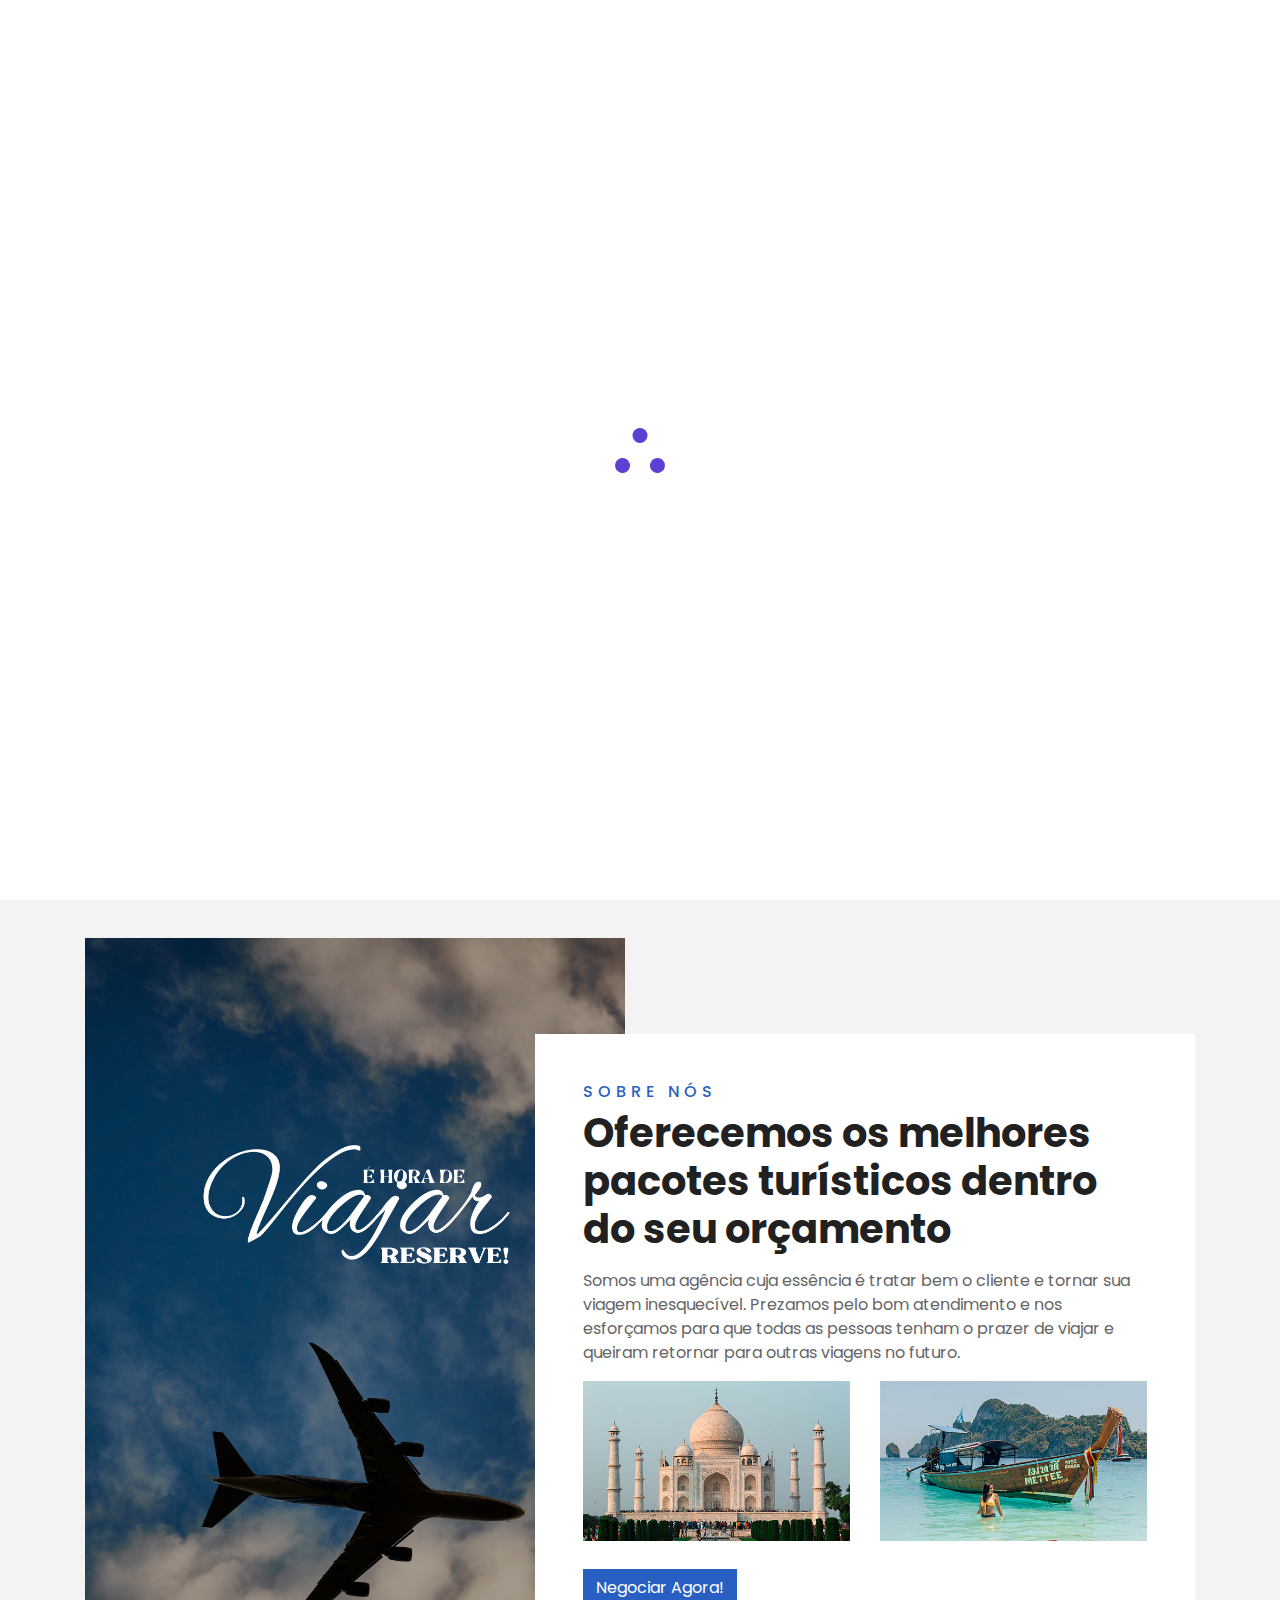
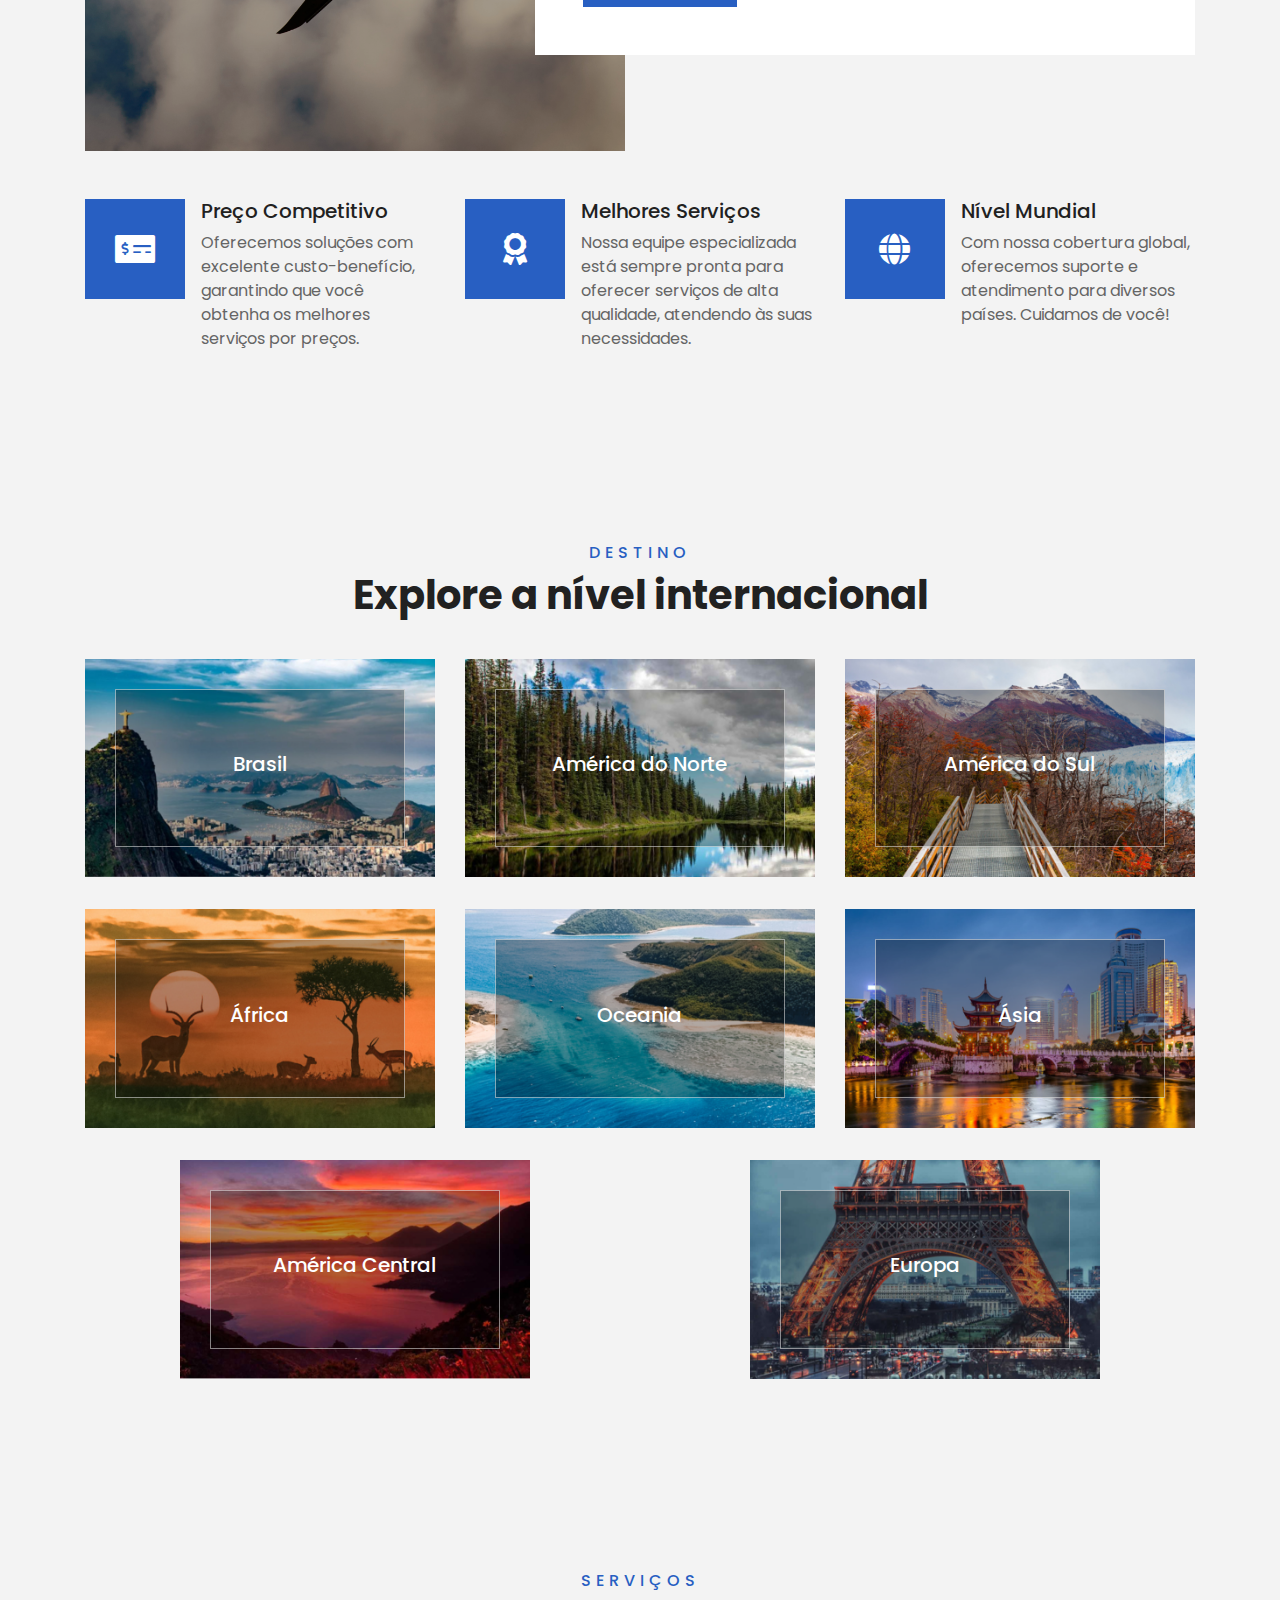
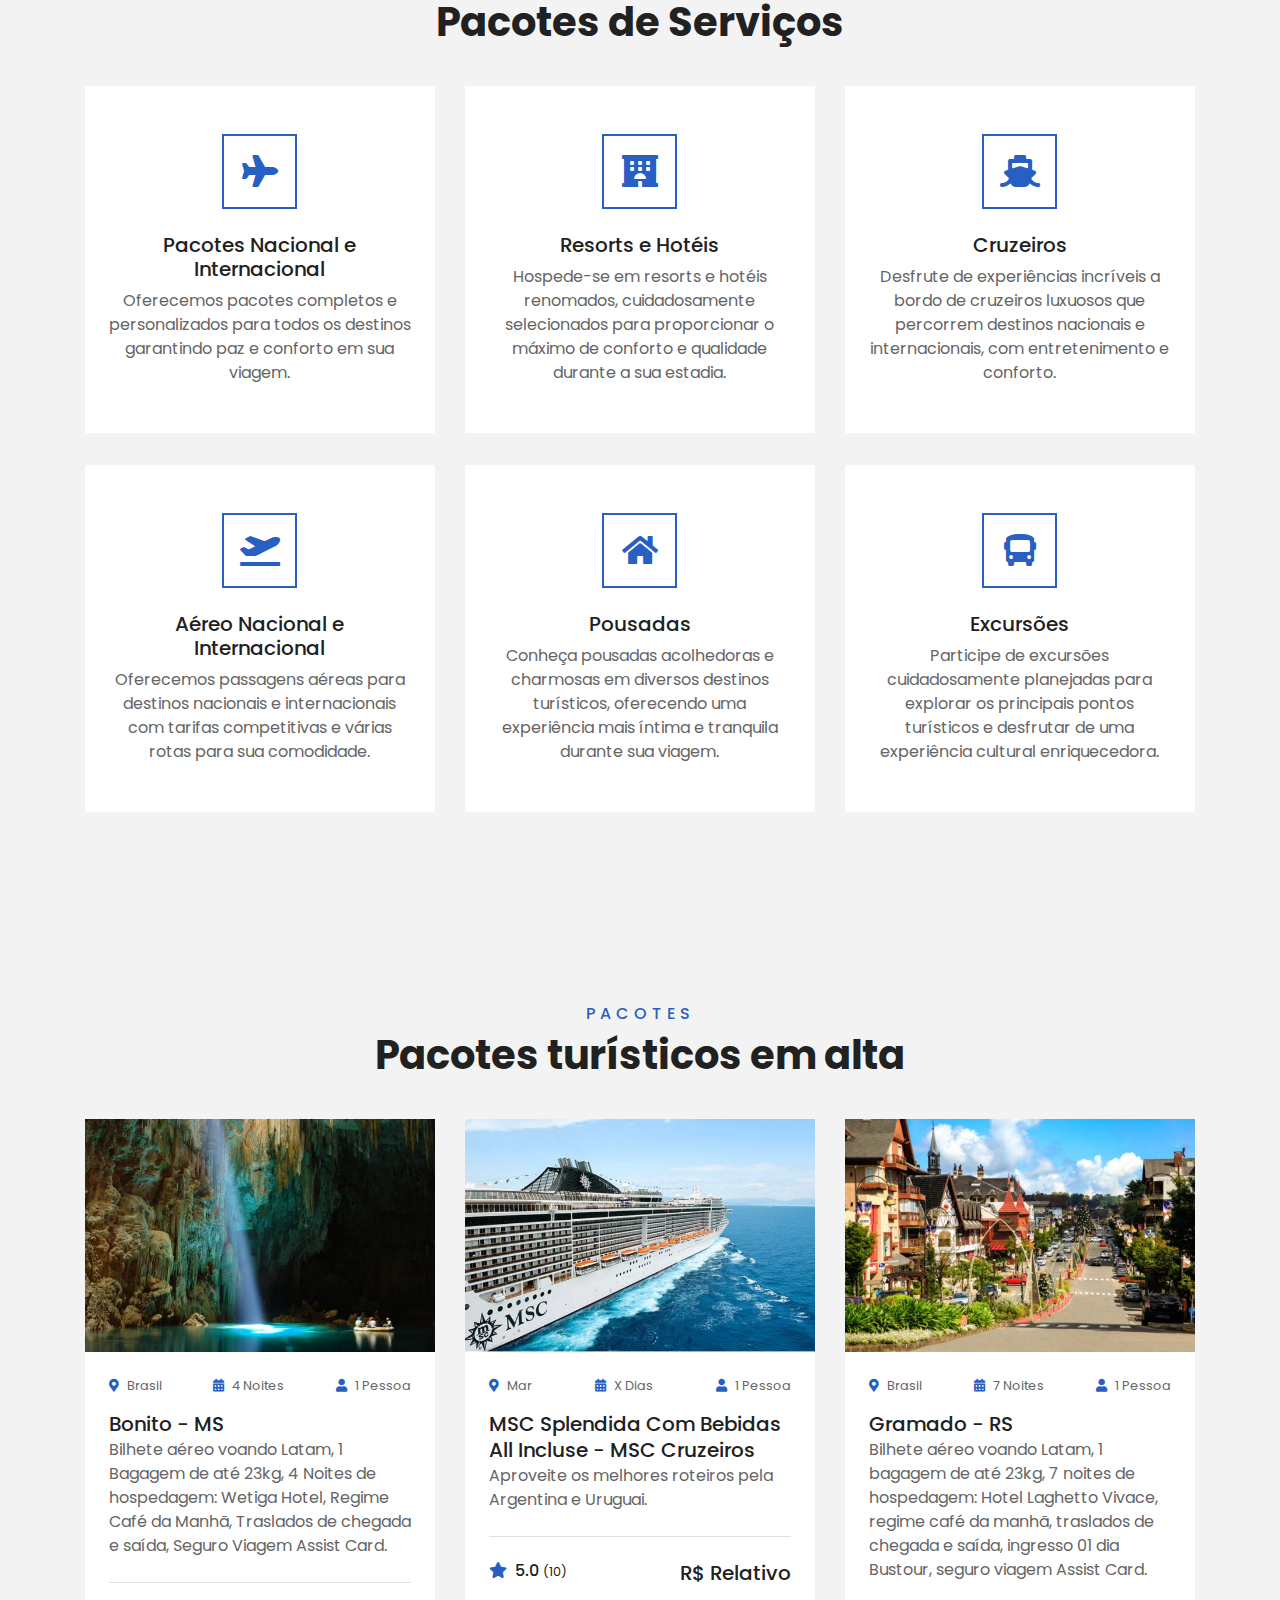
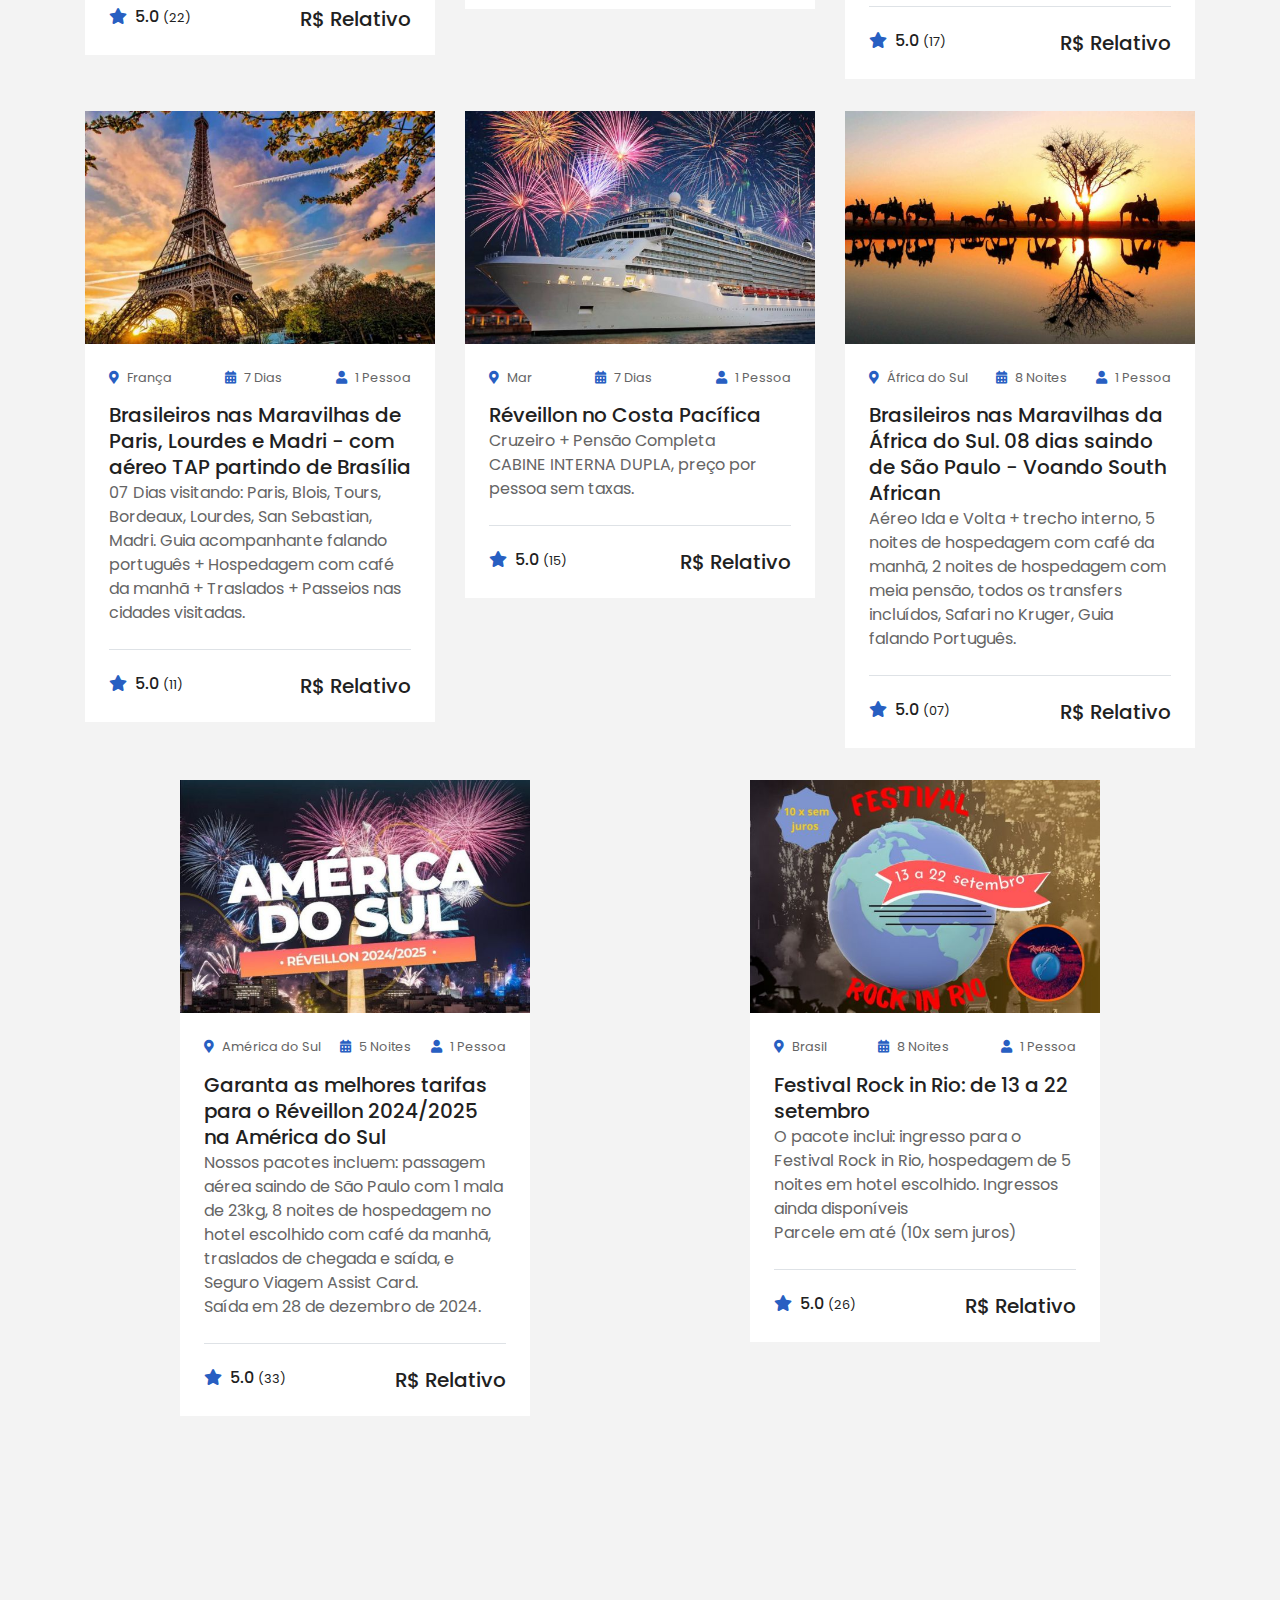
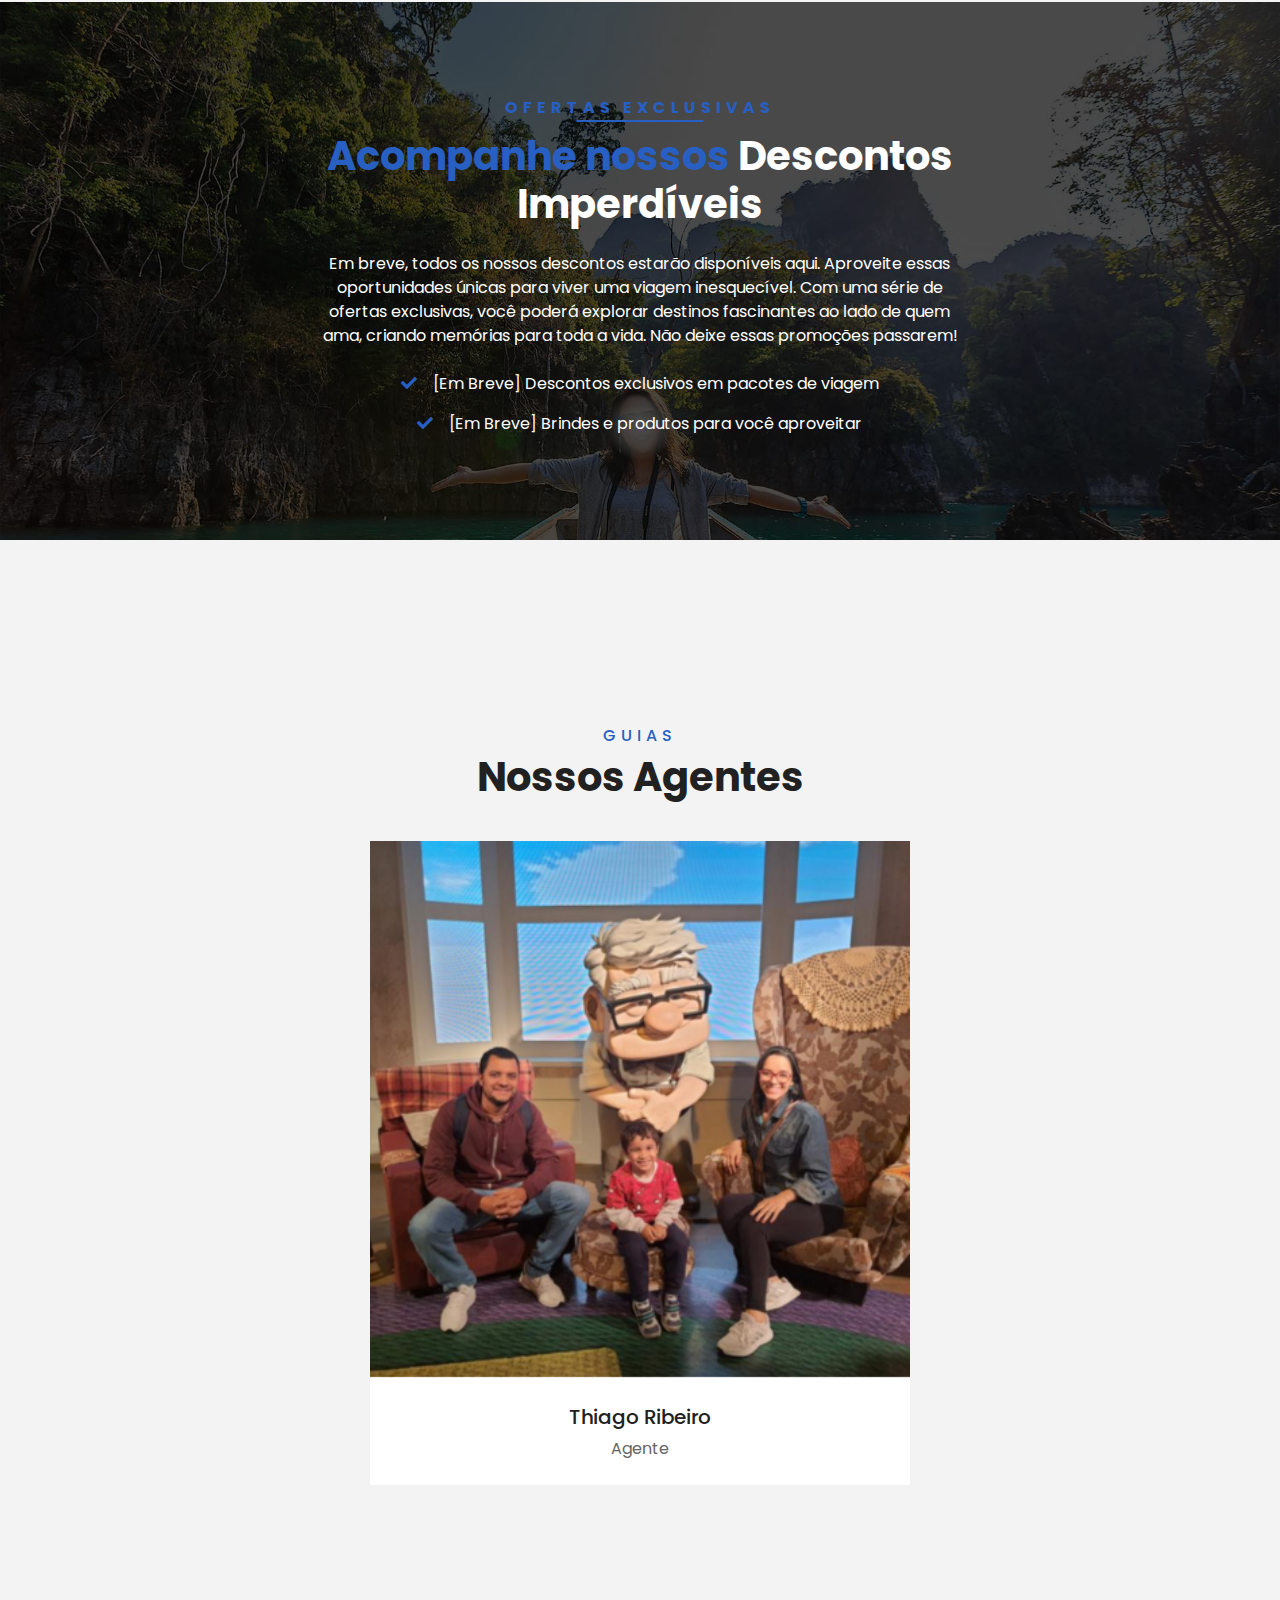
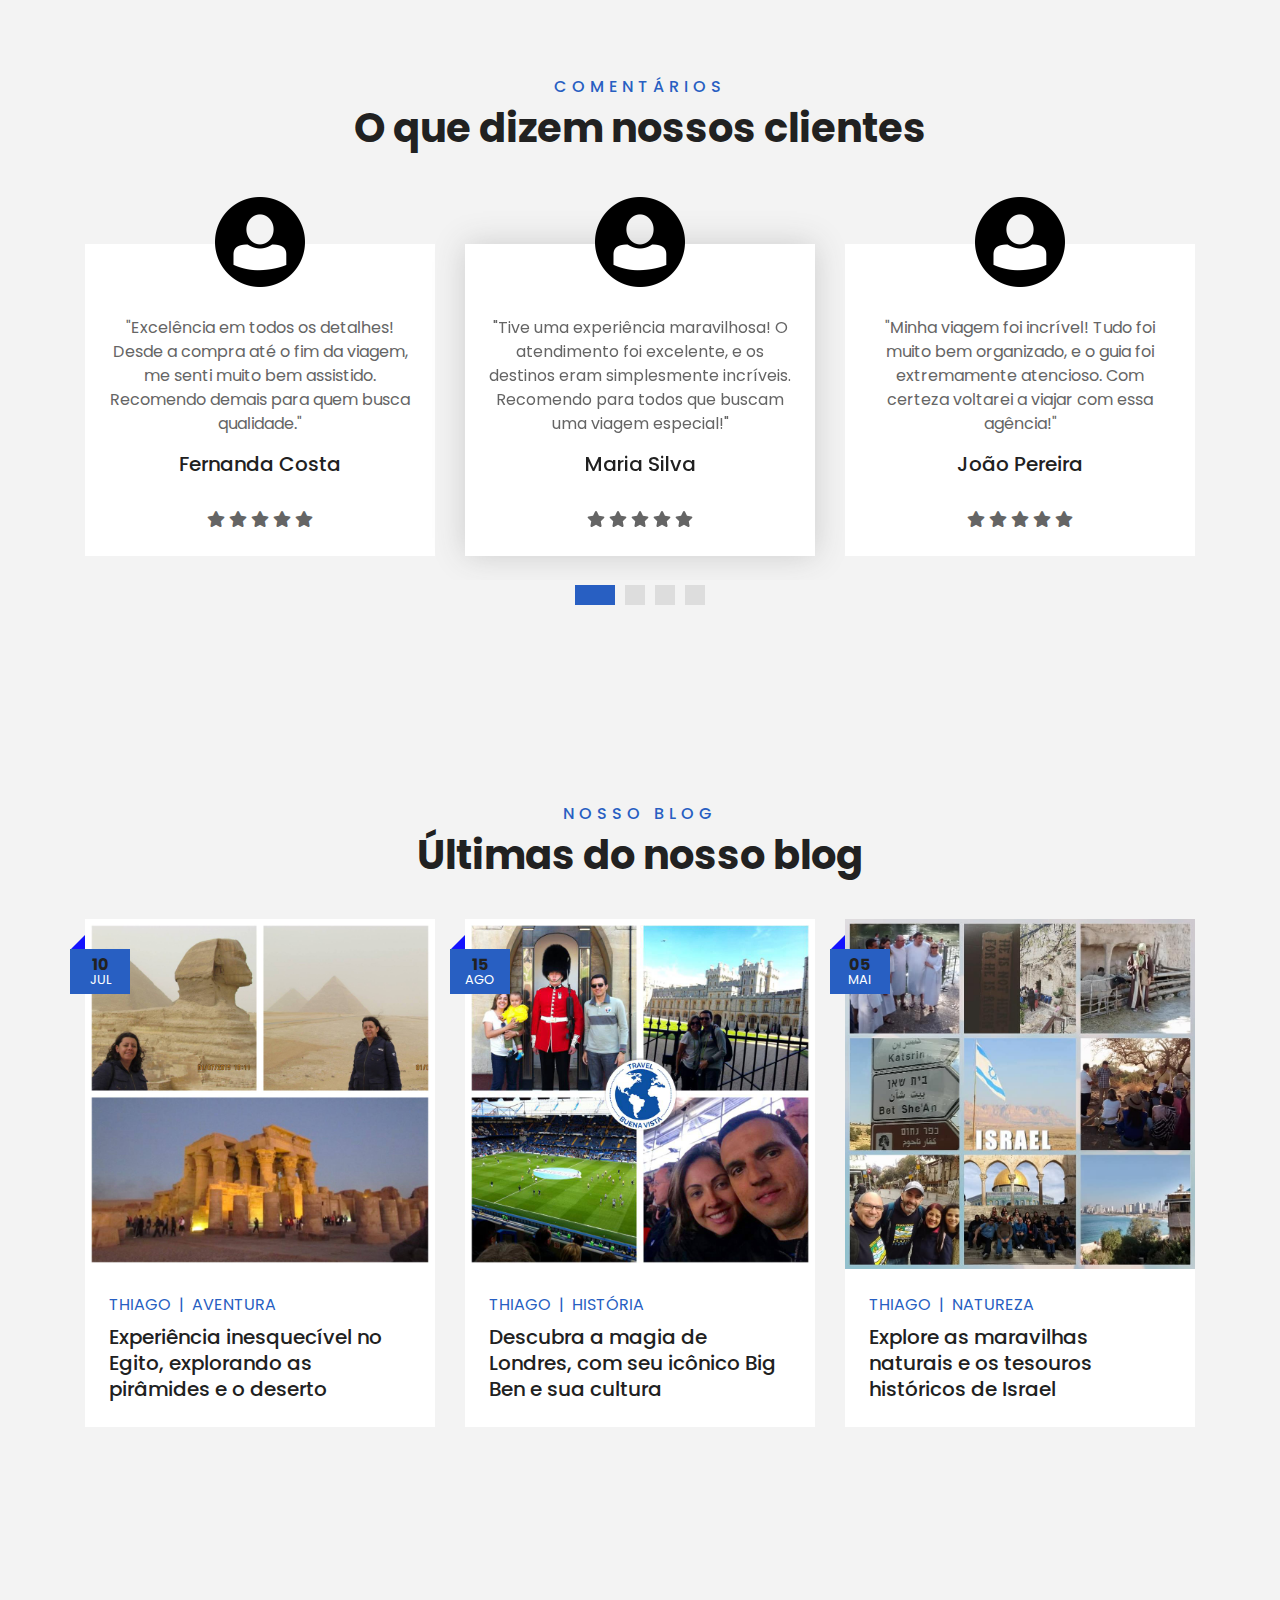
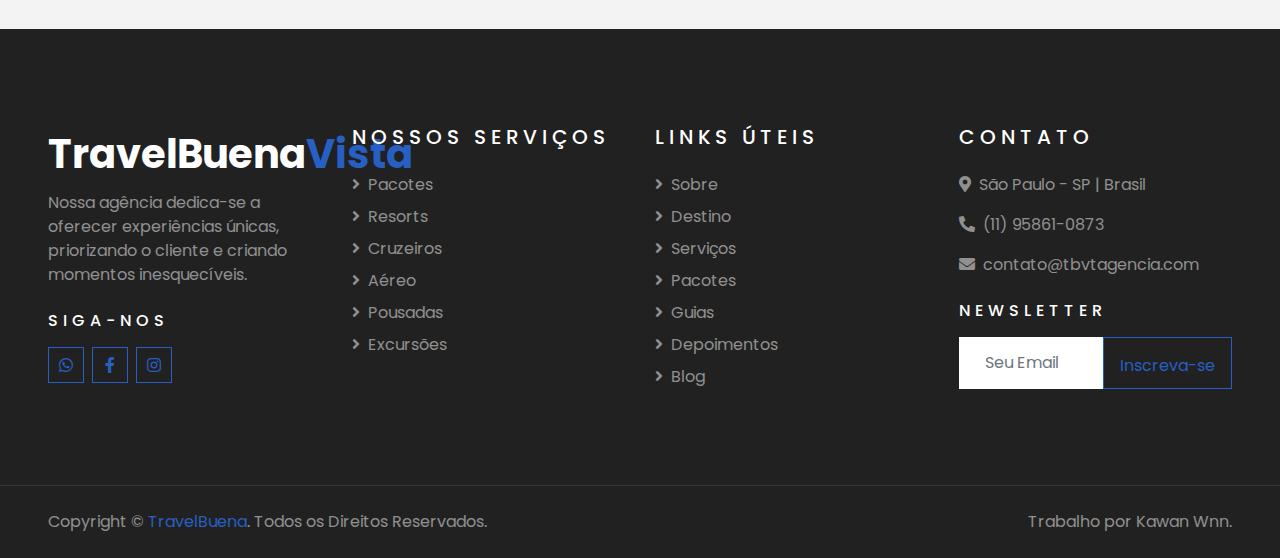
==== commit 5e2d73e4: "finish 1.6" ====
--- a/index.html
+++ b/index.html
@@ -42,12 +42,12 @@
             <div class="row">
                 <div class="col-lg-6 text-center text-lg-left mb-2 mb-lg-0">
                     <div class="d-inline-flex align-items-center">
-                        <a class="text-dark" href="mailto:tbvtagencia@gmail.com" target="_blank">
-                            <p><i class="fa fa-envelope mr-2"></i>tbvtagencia@gmail.com</p>
+                        <a class="text-dark" href="mailto:contato@tbvtagencia.com" target="_blank">
+                            <p><i class="fa fa-envelope mr-2"></i>contato@tbvtagencia.com</p>
                         </a>
                         <p class="text-body px-3">|</p>
-                        <a class="text-dark" href="tel:11976732628" target="_blank">
-                            <p><i class="fa fa-phone-alt mr-2"></i>(11) 97673-2628</p>
+                        <a class="text-dark" href="tel:11958610873" target="_blank">
+                            <p><i class="fa fa-phone-alt mr-2"></i>(11) 95861-0873</p>
                         </a>
                     </div>
                 </div>
@@ -356,6 +356,16 @@
                         </a>
                     </div>
                 </div>
+                <div class="col-lg-4 col-md-6 mb-4 mx-auto">
+                    <div class="destination-item position-relative overflow-hidden mb-2">
+                        <img class="img-fluid" src="img/europa.png" alt="">
+                        <a class="destination-overlay text-white text-decoration-none"
+                            href="https://contate.me/travelbuenavista" target="_blank">
+                            <h5 class="text-white">Europa</h5>
+                            <!-- <span>100 Cities</span> -->
+                        </a>
+                    </div>
+                </div>
             </div>
         </div>
     </div>
@@ -787,9 +797,9 @@
                 <div class="text-center">
                     <img class="img-fluid mx-auto" src="img/user.png" style="width: 100px; height: 100px;">
                     <div class="testimonial-text bg-white p-4 mt-n5">
-                        <p class="mt-5">"Viagem inesquecível! Todos os serviços oferecidos superaram minhas
-                            expectativas. A equipe está de parabéns pelo excelente trabalho."</p>
-                        <h5 class="text-truncate">Fernando Pires</h5>
+                        <p class="mt-5">"Excelência em todos os detalhes! Desde a compra até o fim da viagem, me senti
+                            muito bem assistido. Recomendo demais para quem busca qualidade."</p>
+                        <h5 class="text-truncate">Fernanda Costa</h5>
                         <br>
                         <span>
                             <i class="fa fa-star"></i>
@@ -930,15 +940,15 @@
             <div class="col-lg-3 col-md-6 mb-5">
                 <h5 class="text-white text-uppercase mb-4" style="letter-spacing: 5px;">Contato</h5>
                 <p><i class="fa fa-map-marker-alt mr-2"></i>São Paulo - SP | Brasil</p>
-                <p><i class="fa fa-phone-alt mr-2"></i>(11) 97673-26280</p>
-                <p><i class="fa fa-envelope mr-2"></i>tbvtagencia@gmail.com</p>
+                <p><i class="fa fa-phone-alt mr-2"></i>(11) 95861-0873</p>
+                <p><i class="fa fa-envelope mr-2"></i>contato@tbvtagencia.com</p>
                 <h6 class="text-white text-uppercase mt-4 mb-3" style="letter-spacing: 5px;">Newsletter</h6>
                 <div class="w-100">
                     <div class="input-group">
                         <input type="text" class="form-control border-light" style="padding: 25px;"
                             placeholder="Seu Email">
                         <div class="input-group-append">
-                            <a href="mailto:tbvtagencia@gmail.com"
+                            <a href="mailto:contato@tbvtagencia.com"
                                 class="btn btn-outline-primary pt-3 px-3">Inscreva-se</a>
                         </div>
                     </div>
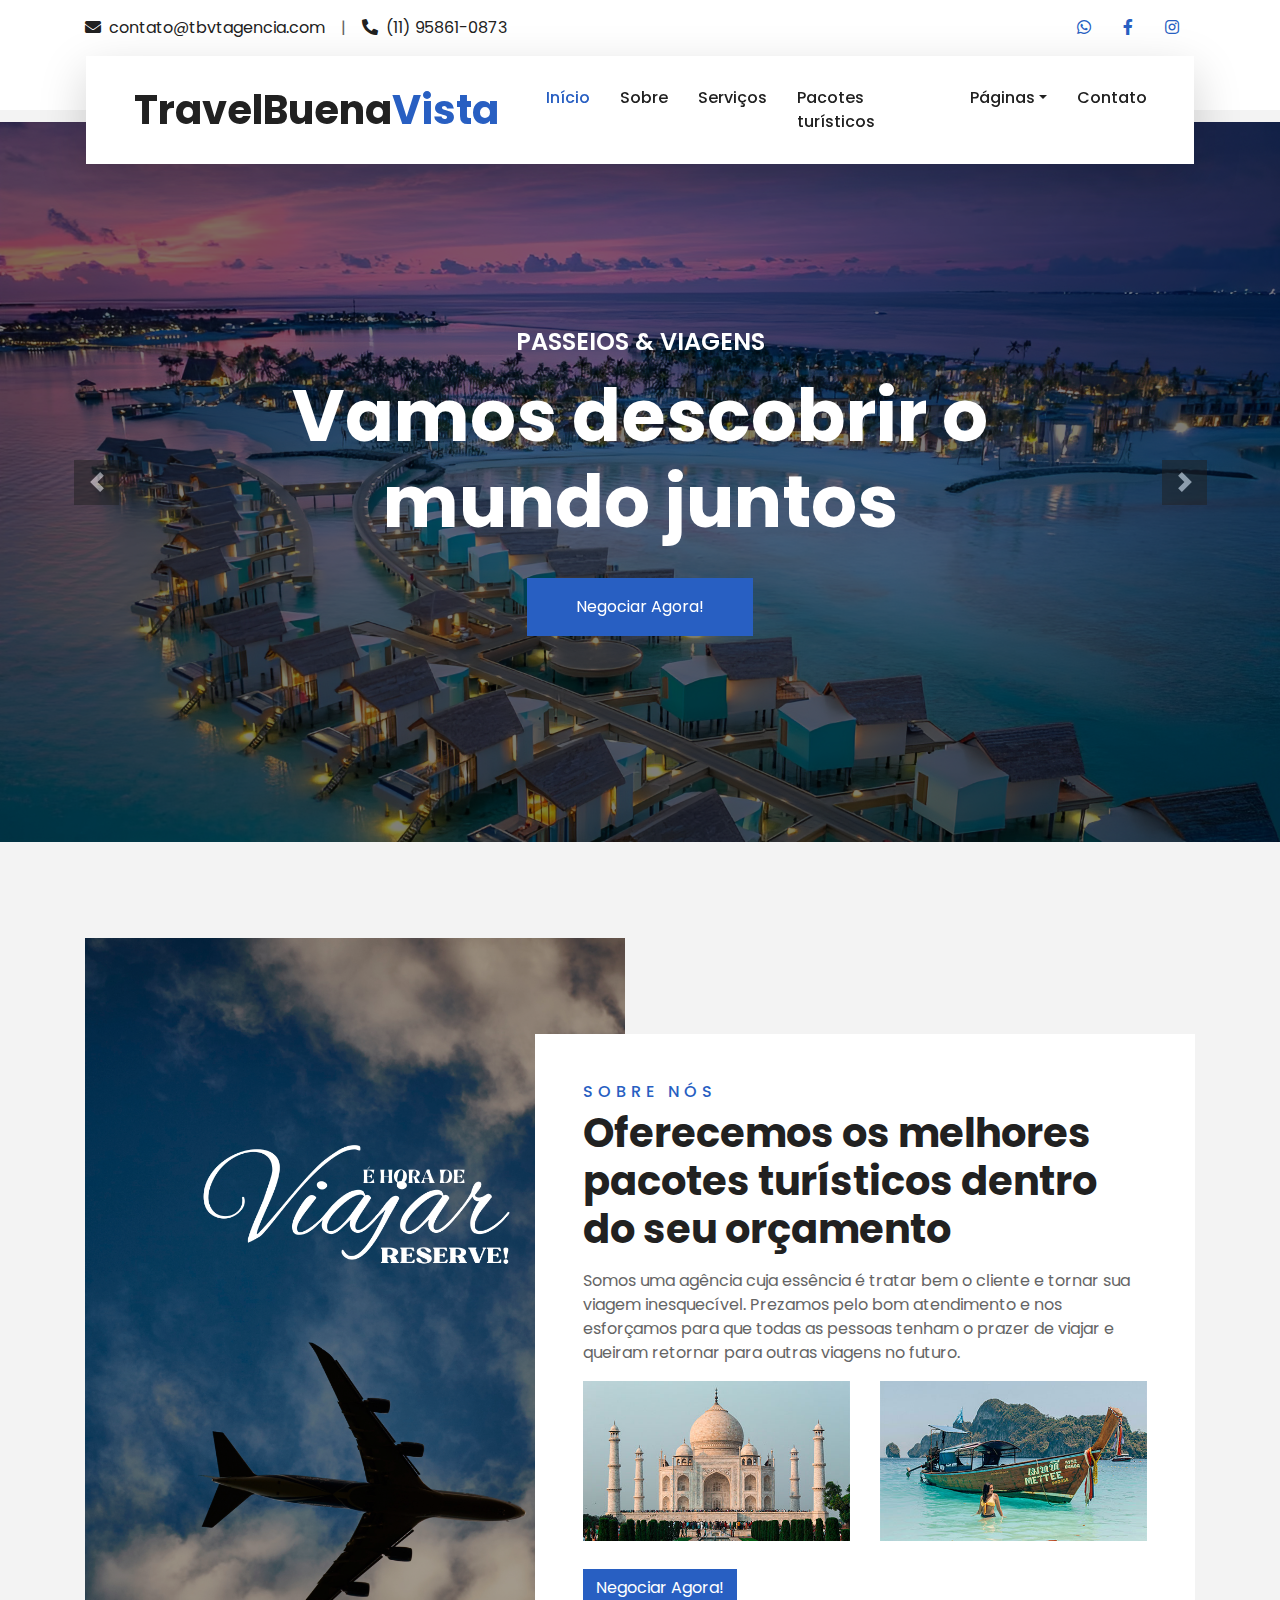
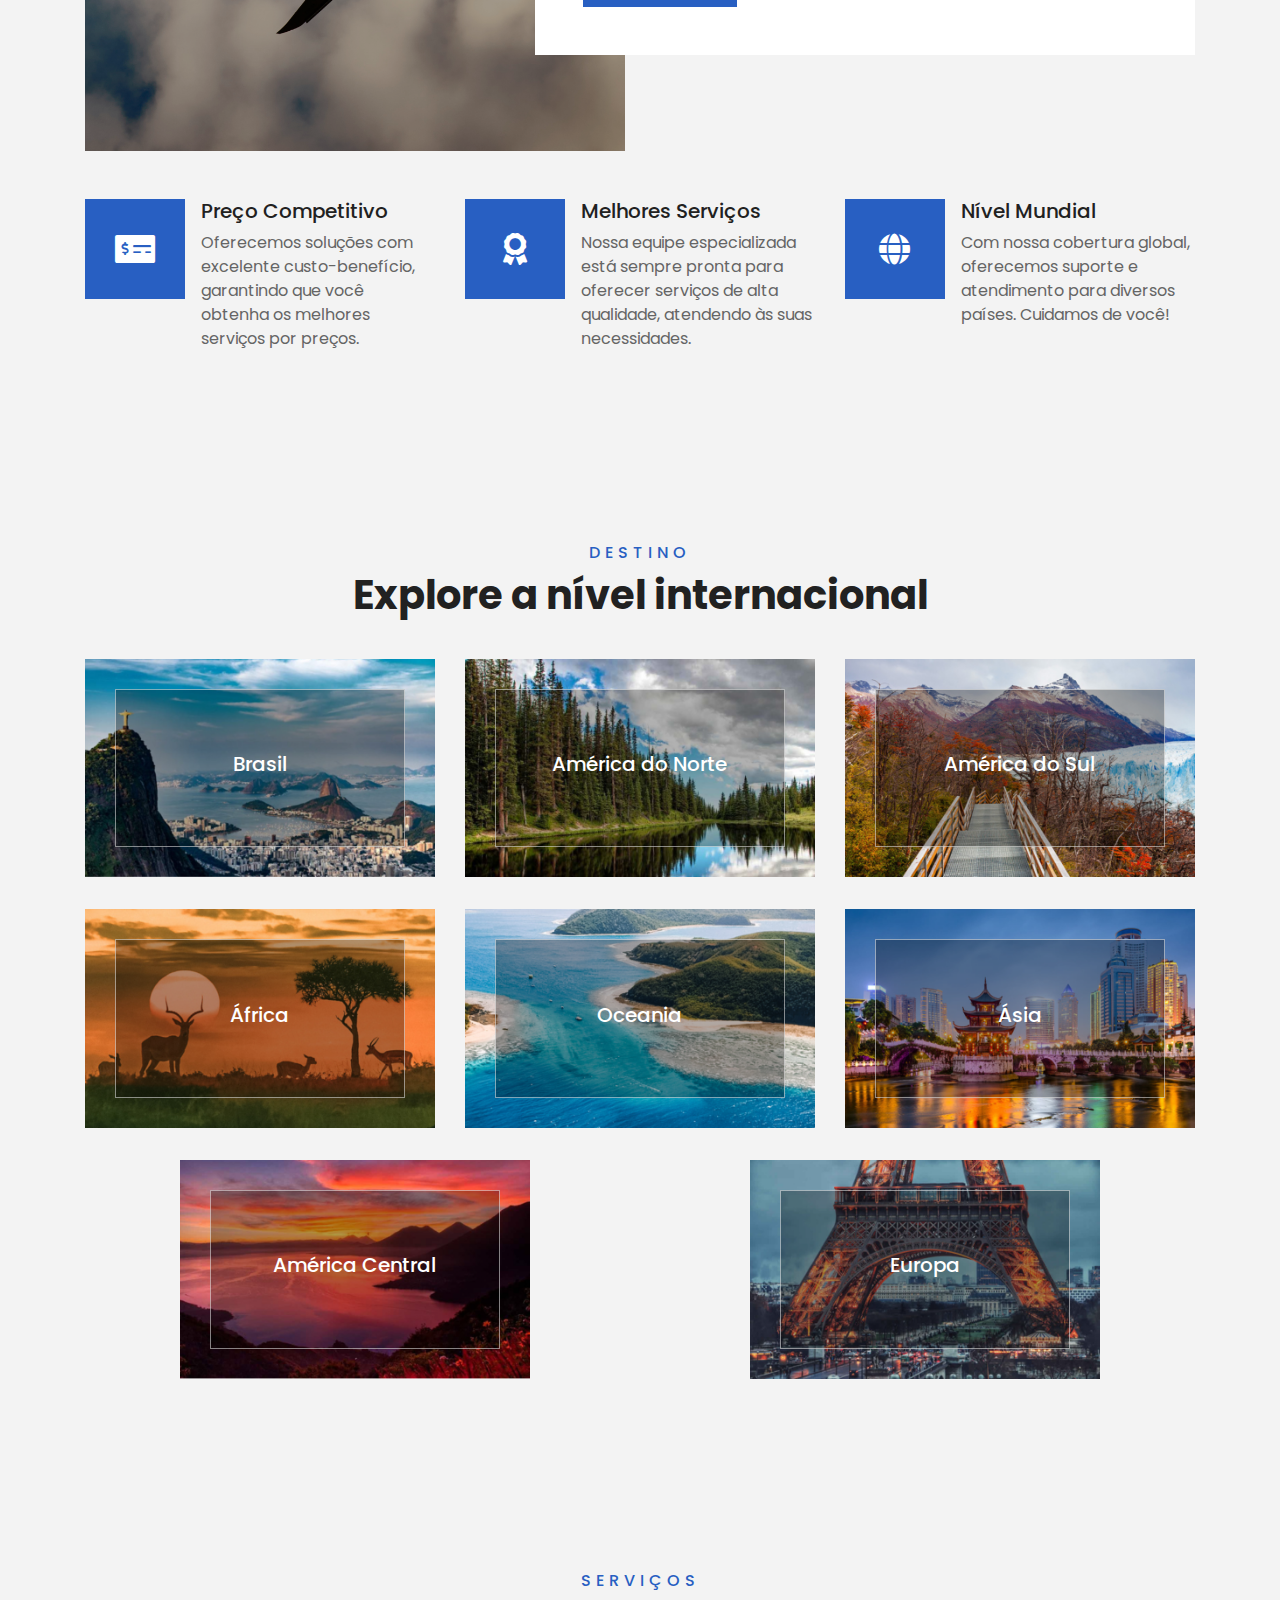
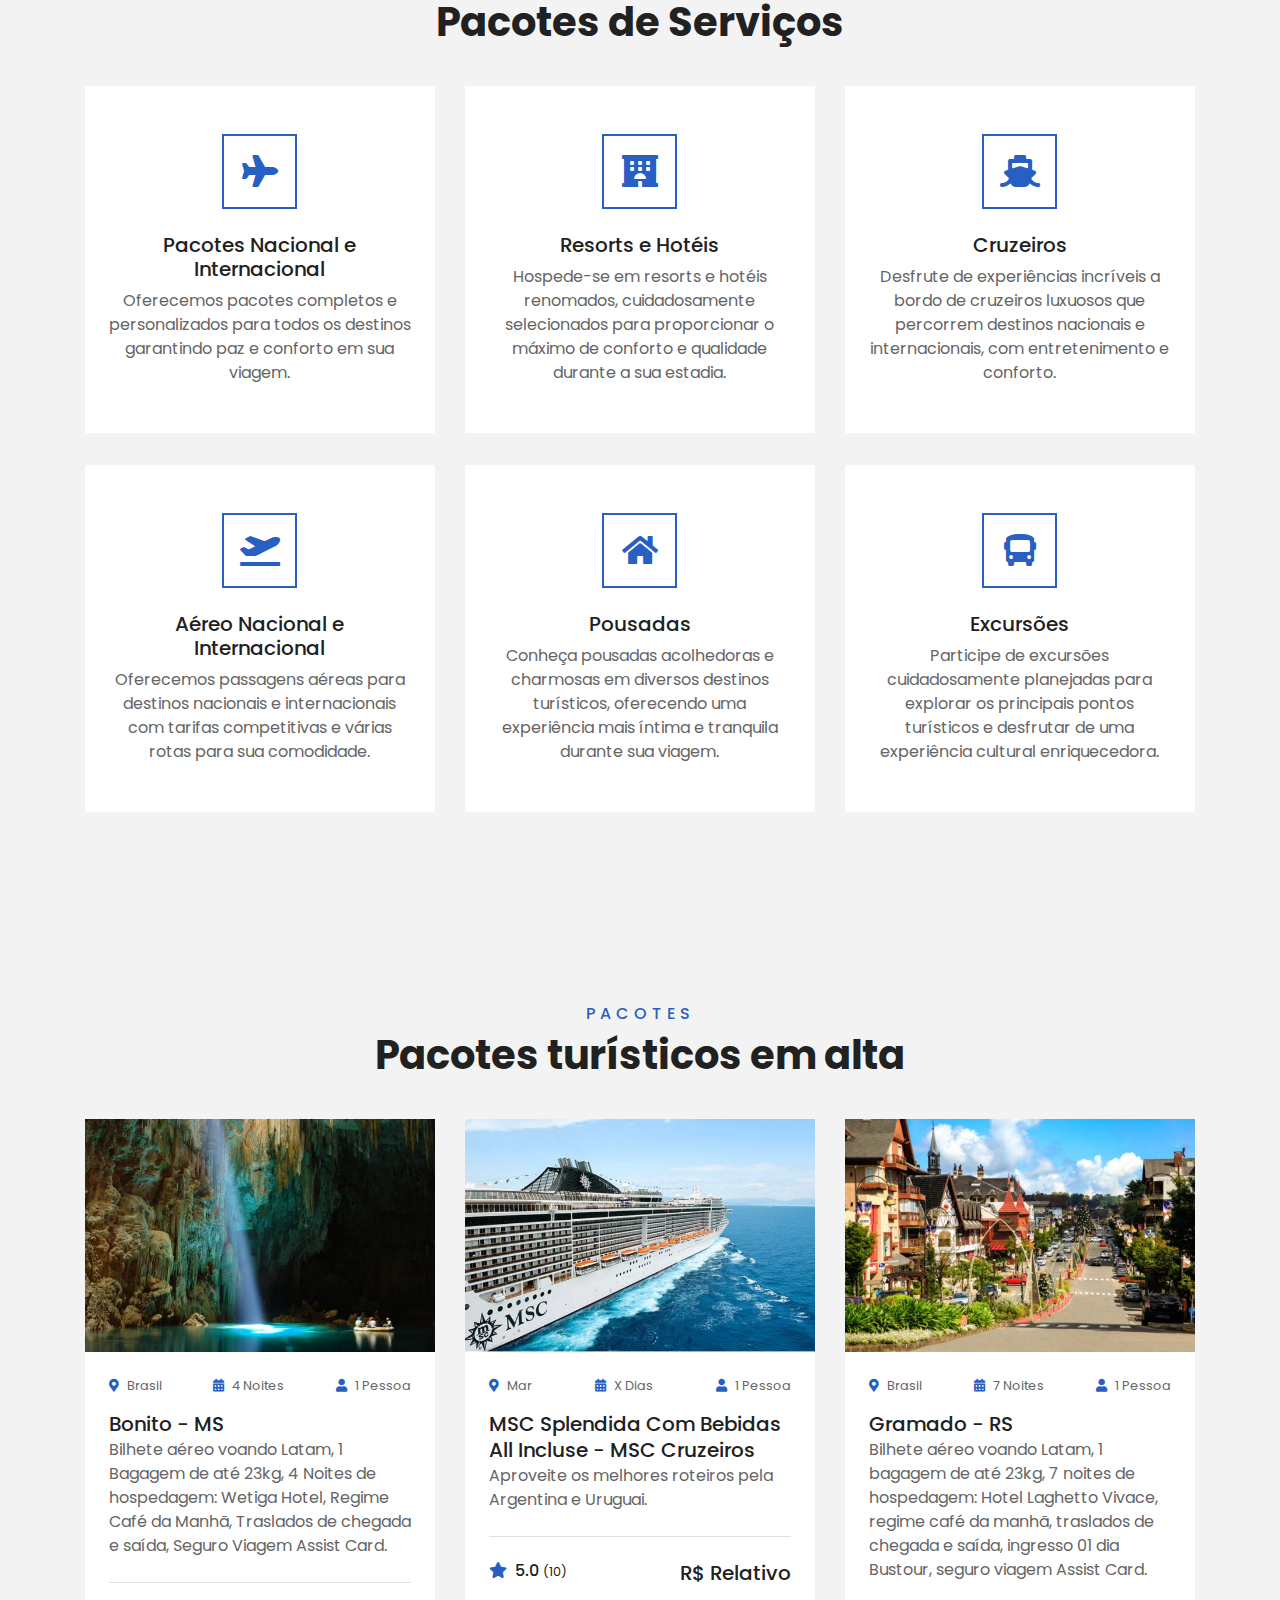
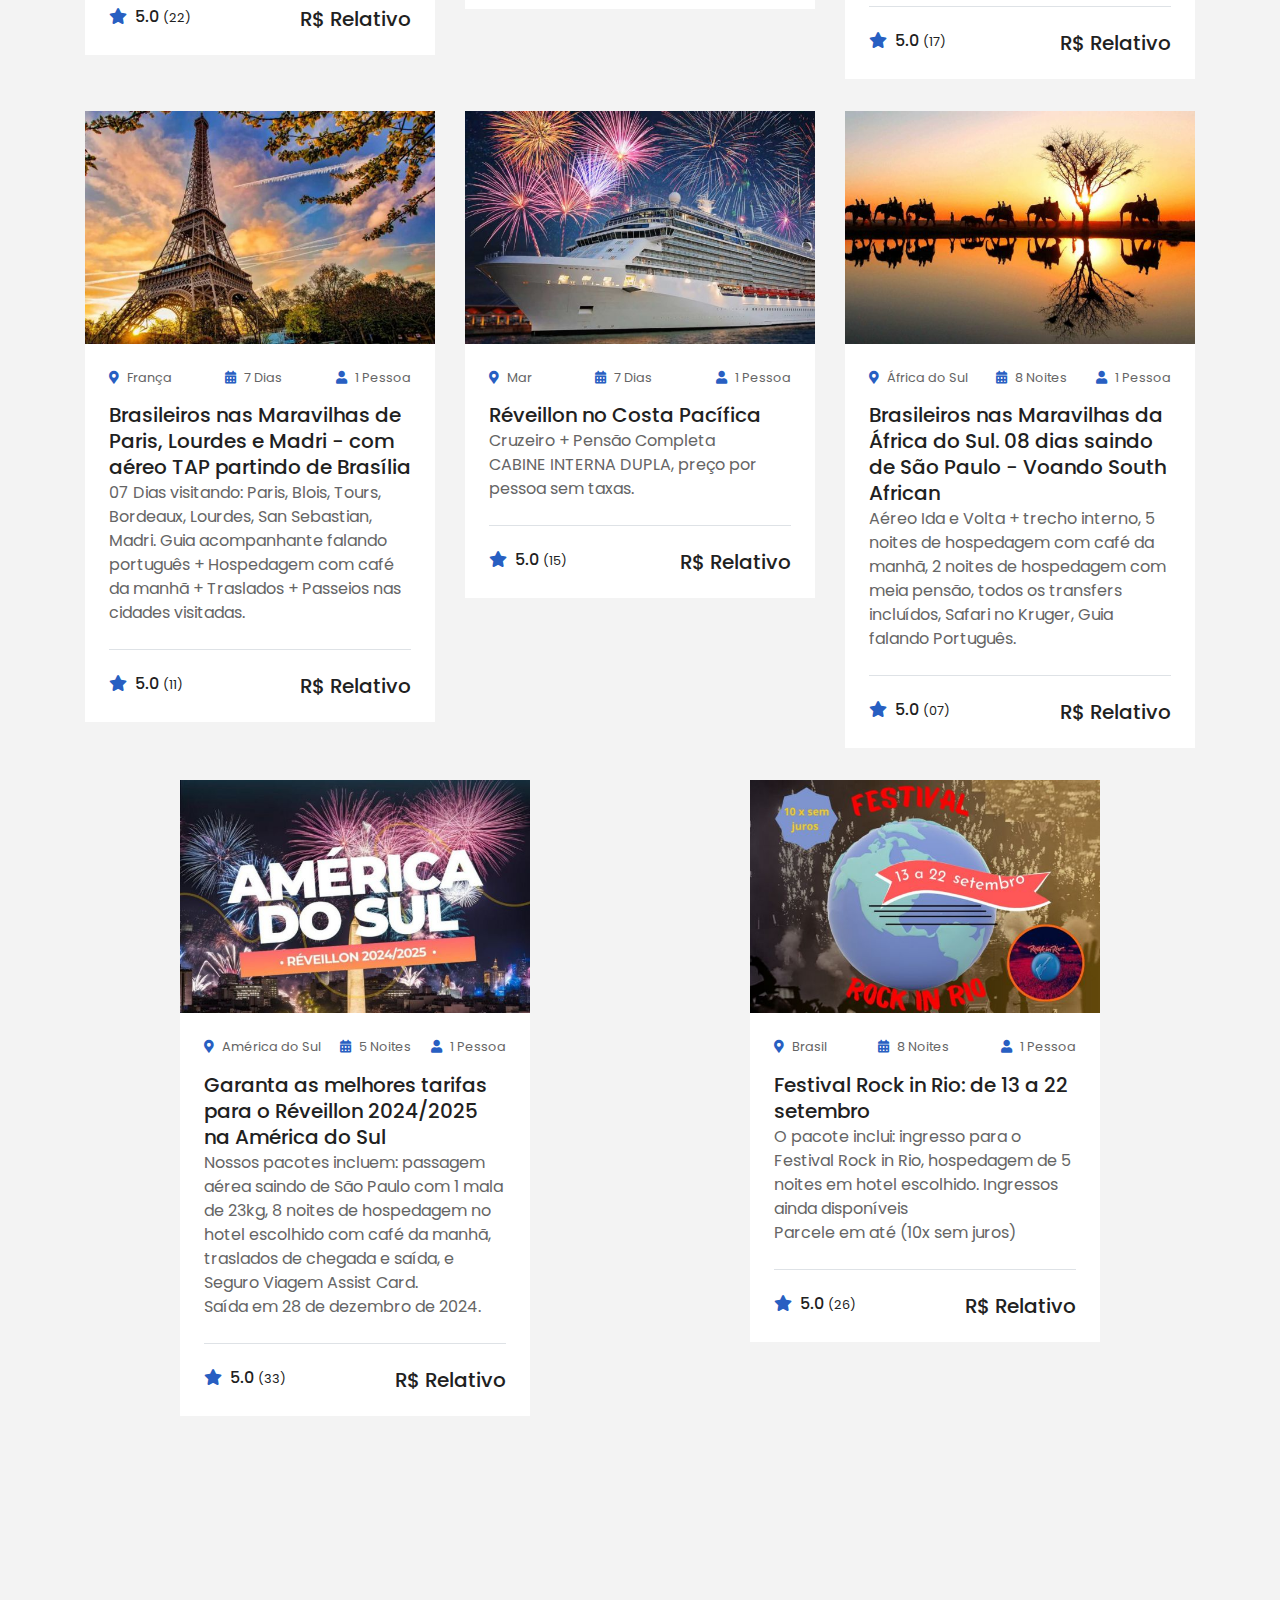
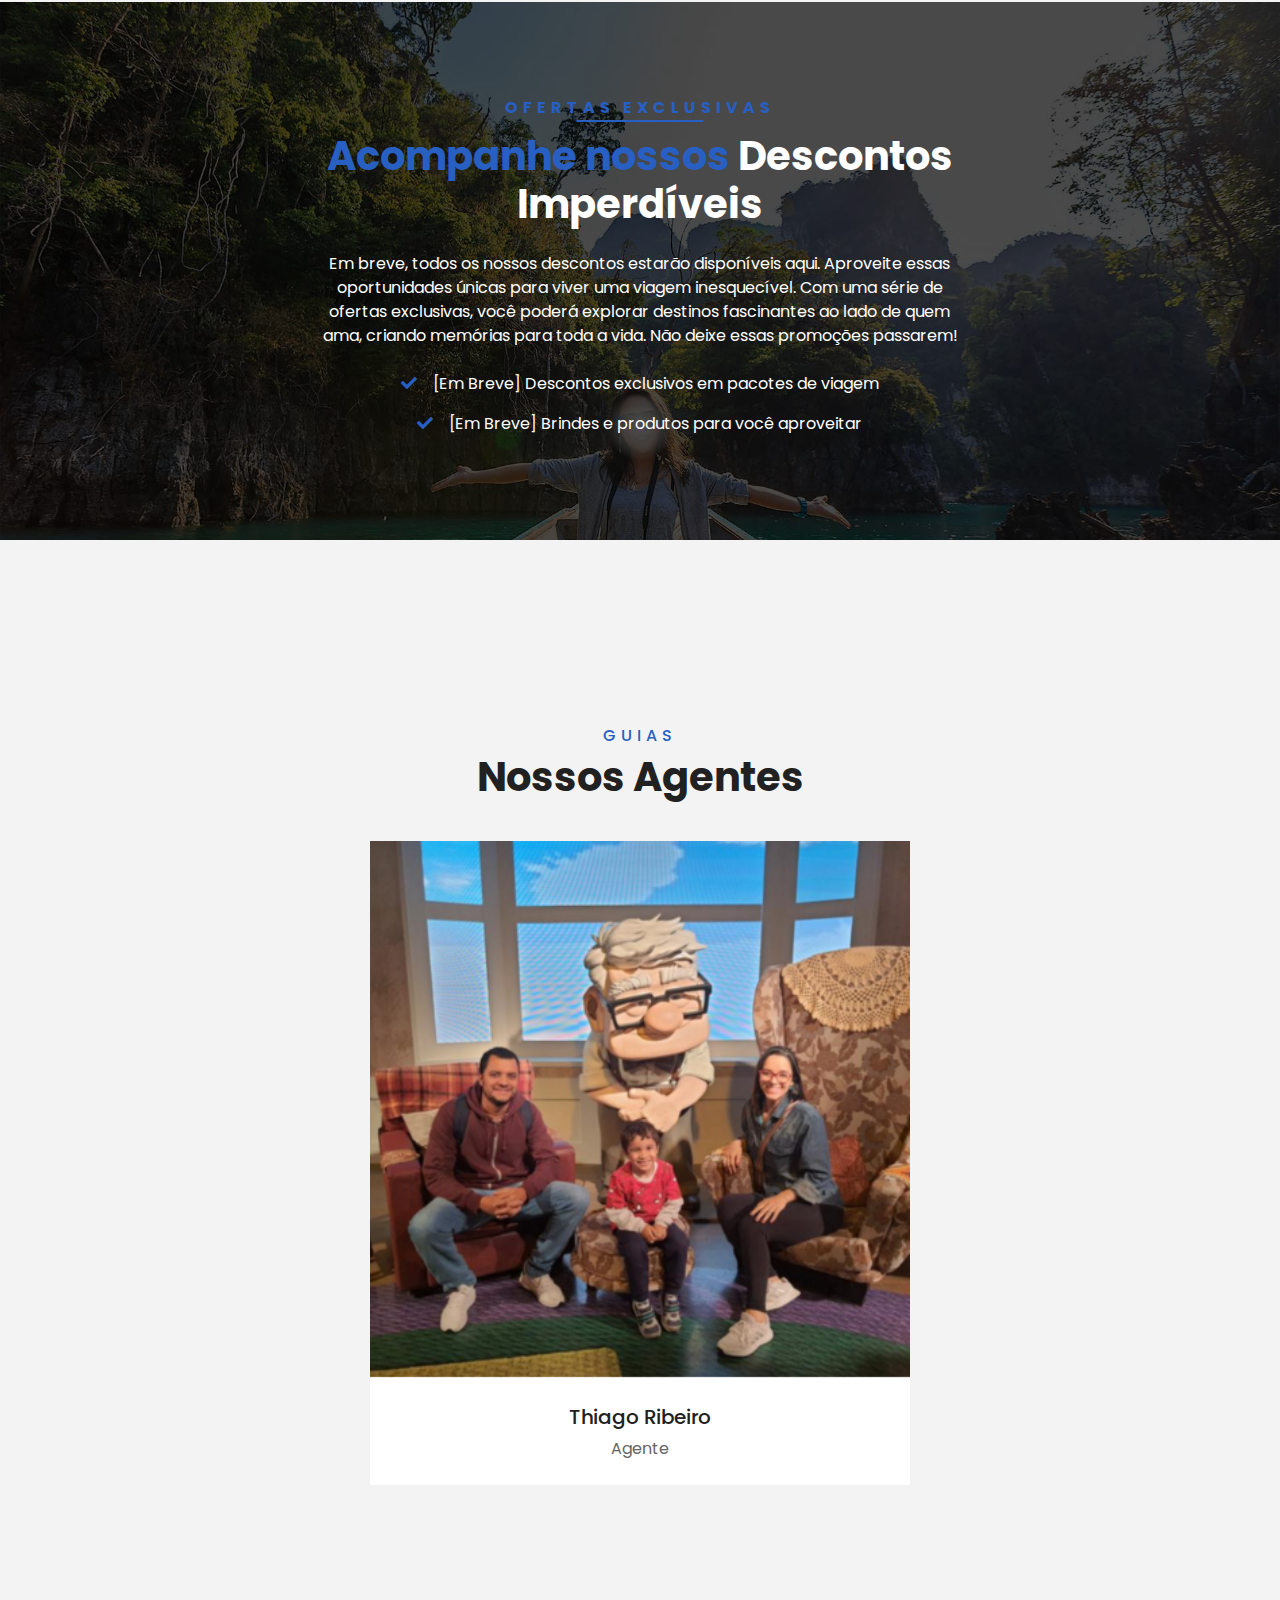
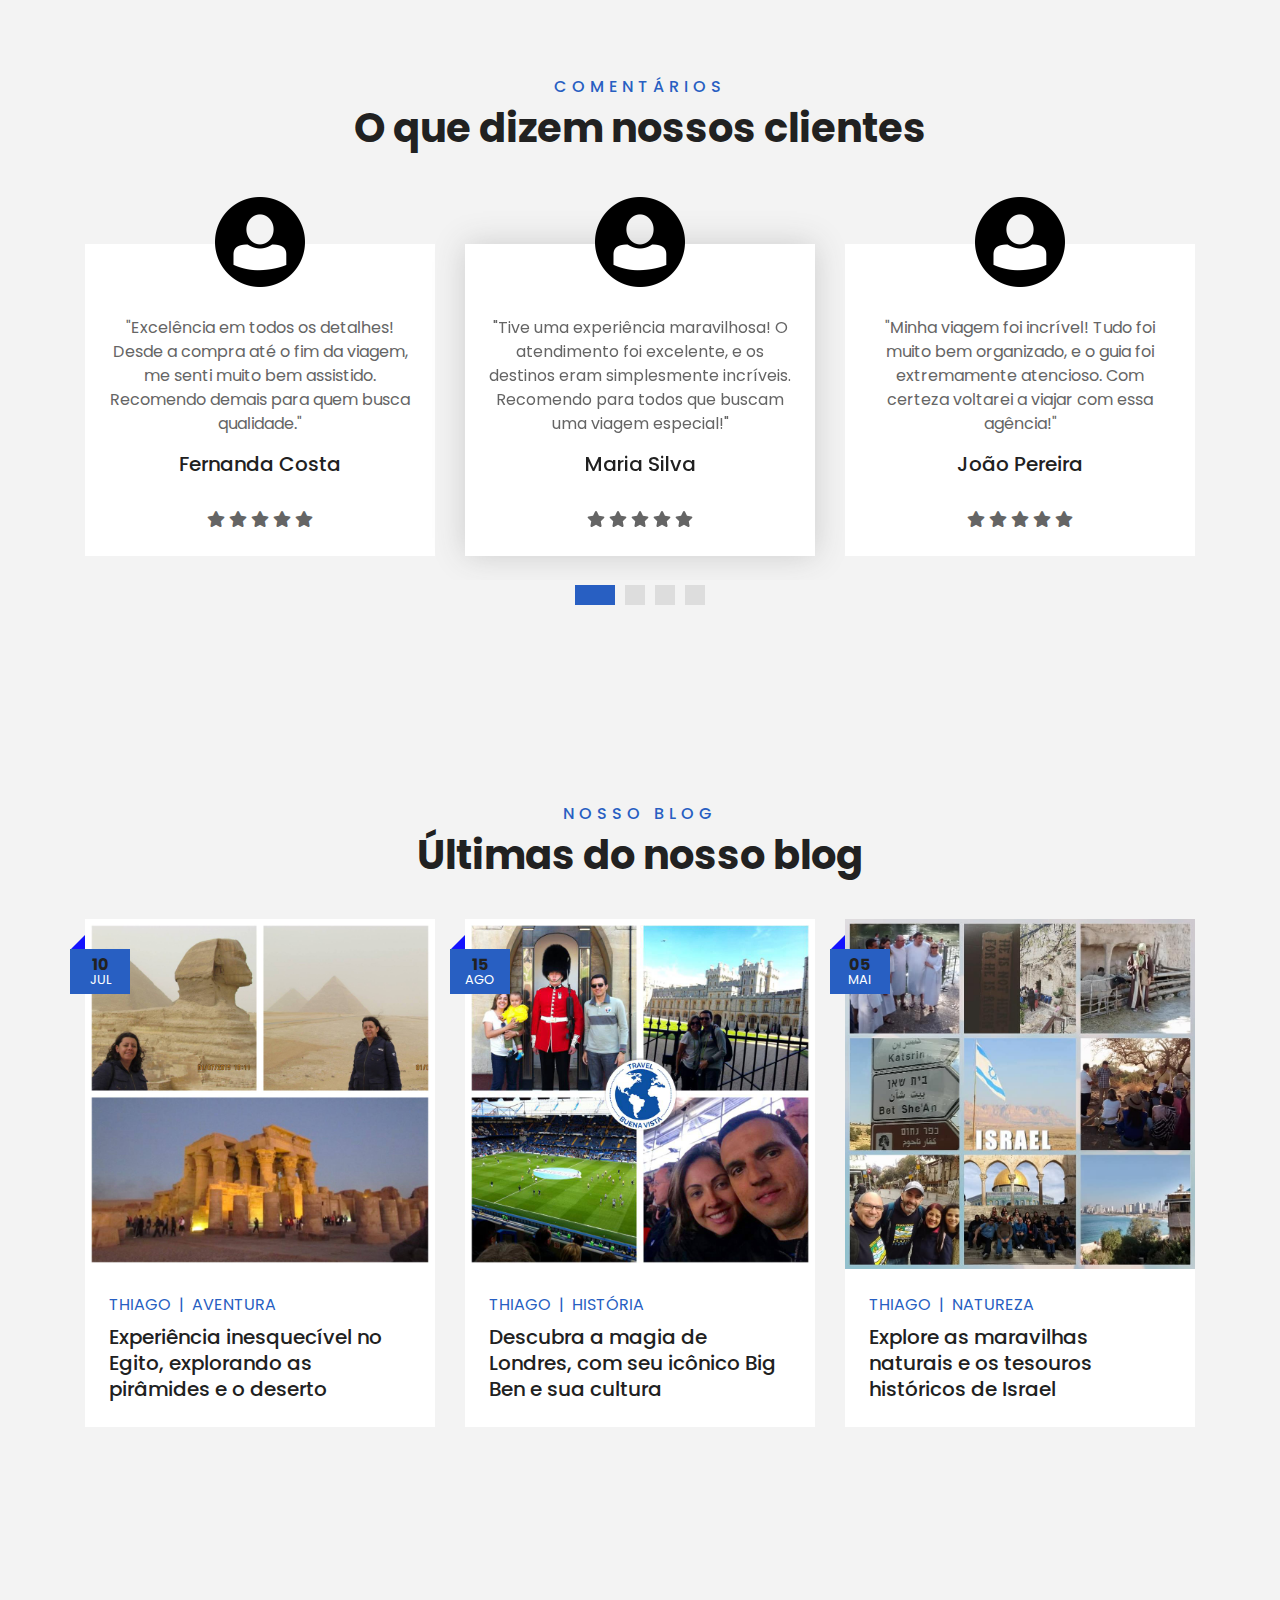
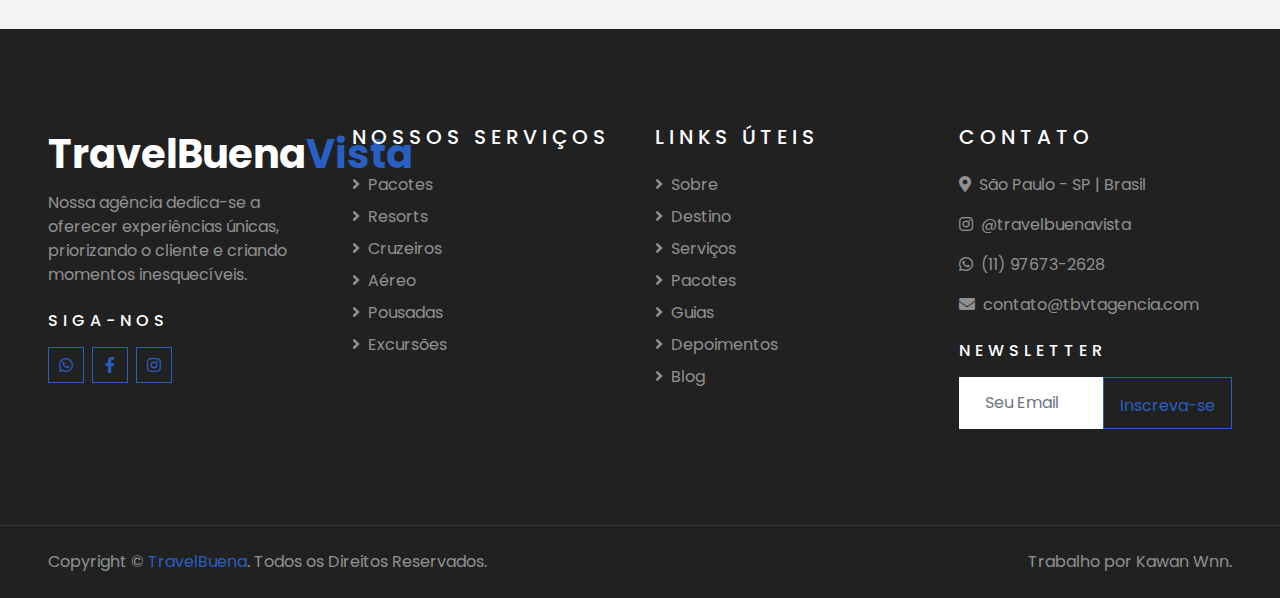
==== commit 632e21eb: "finish 1.7" ====
--- a/index.html
+++ b/index.html
@@ -28,13 +28,13 @@
 
 <body>
     <!-- Preloader -->
-    <div id="preloader">
+    <!-- <div id="preloader">
         <div class="three-body">
             <div class="three-body__dot"></div>
             <div class="three-body__dot"></div>
             <div class="three-body__dot"></div>
         </div>
-    </div>
+    </div> -->
 
     <!-- Topbar Start -->
     <div class="container-fluid bg-light pt-3 d-none d-lg-block">
@@ -940,7 +940,10 @@
             <div class="col-lg-3 col-md-6 mb-5">
                 <h5 class="text-white text-uppercase mb-4" style="letter-spacing: 5px;">Contato</h5>
                 <p><i class="fa fa-map-marker-alt mr-2"></i>São Paulo - SP | Brasil</p>
-                <p><i class="fa fa-phone-alt mr-2"></i>(11) 95861-0873</p>
+                <a target="_blank" href="https://www.instagram.com/travelbuenavista/" class="text-white-50">
+                    <p><i class="fab fa-instagram mr-2"></i>@travelbuenavista</p>
+                </a>
+                <p><i class="fab fa-whatsapp mr-2"></i>(11) 97673-2628</p>
                 <p><i class="fa fa-envelope mr-2"></i>contato@tbvtagencia.com</p>
                 <h6 class="text-white text-uppercase mt-4 mb-3" style="letter-spacing: 5px;">Newsletter</h6>
                 <div class="w-100">
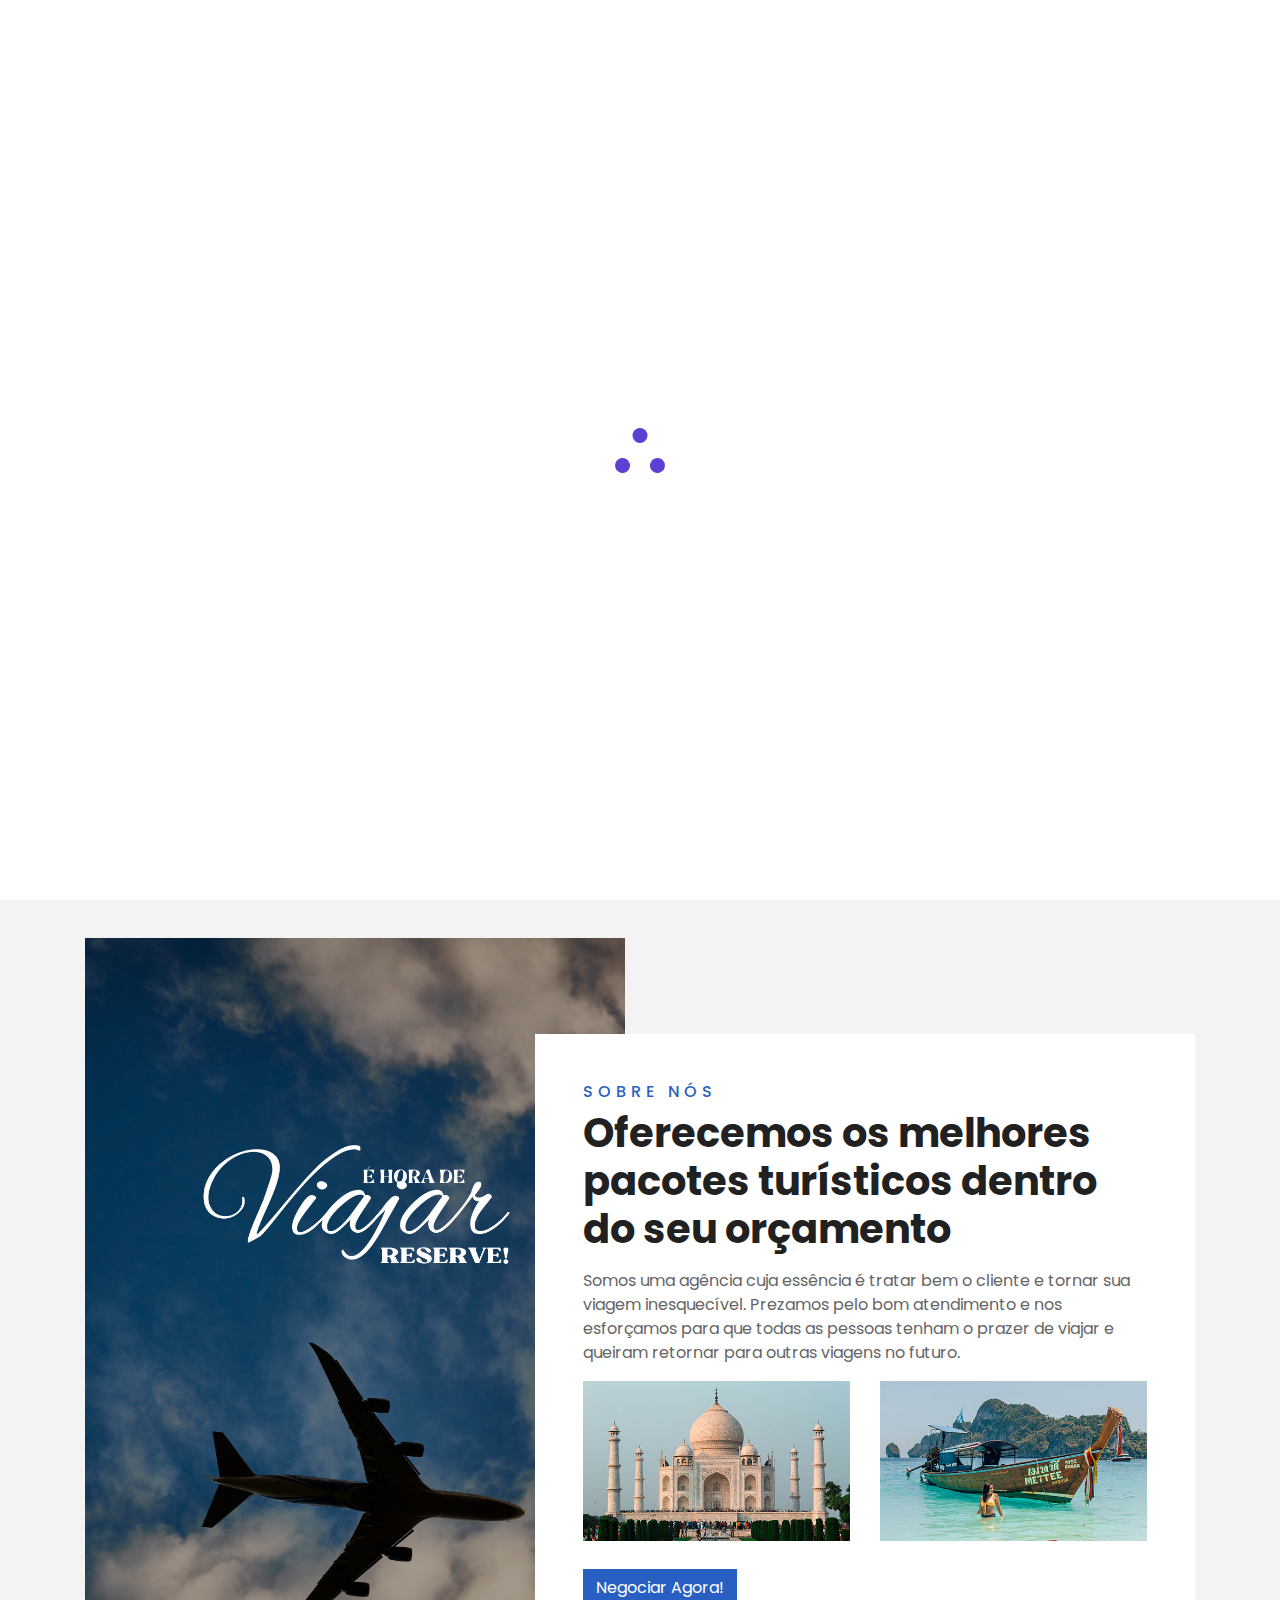
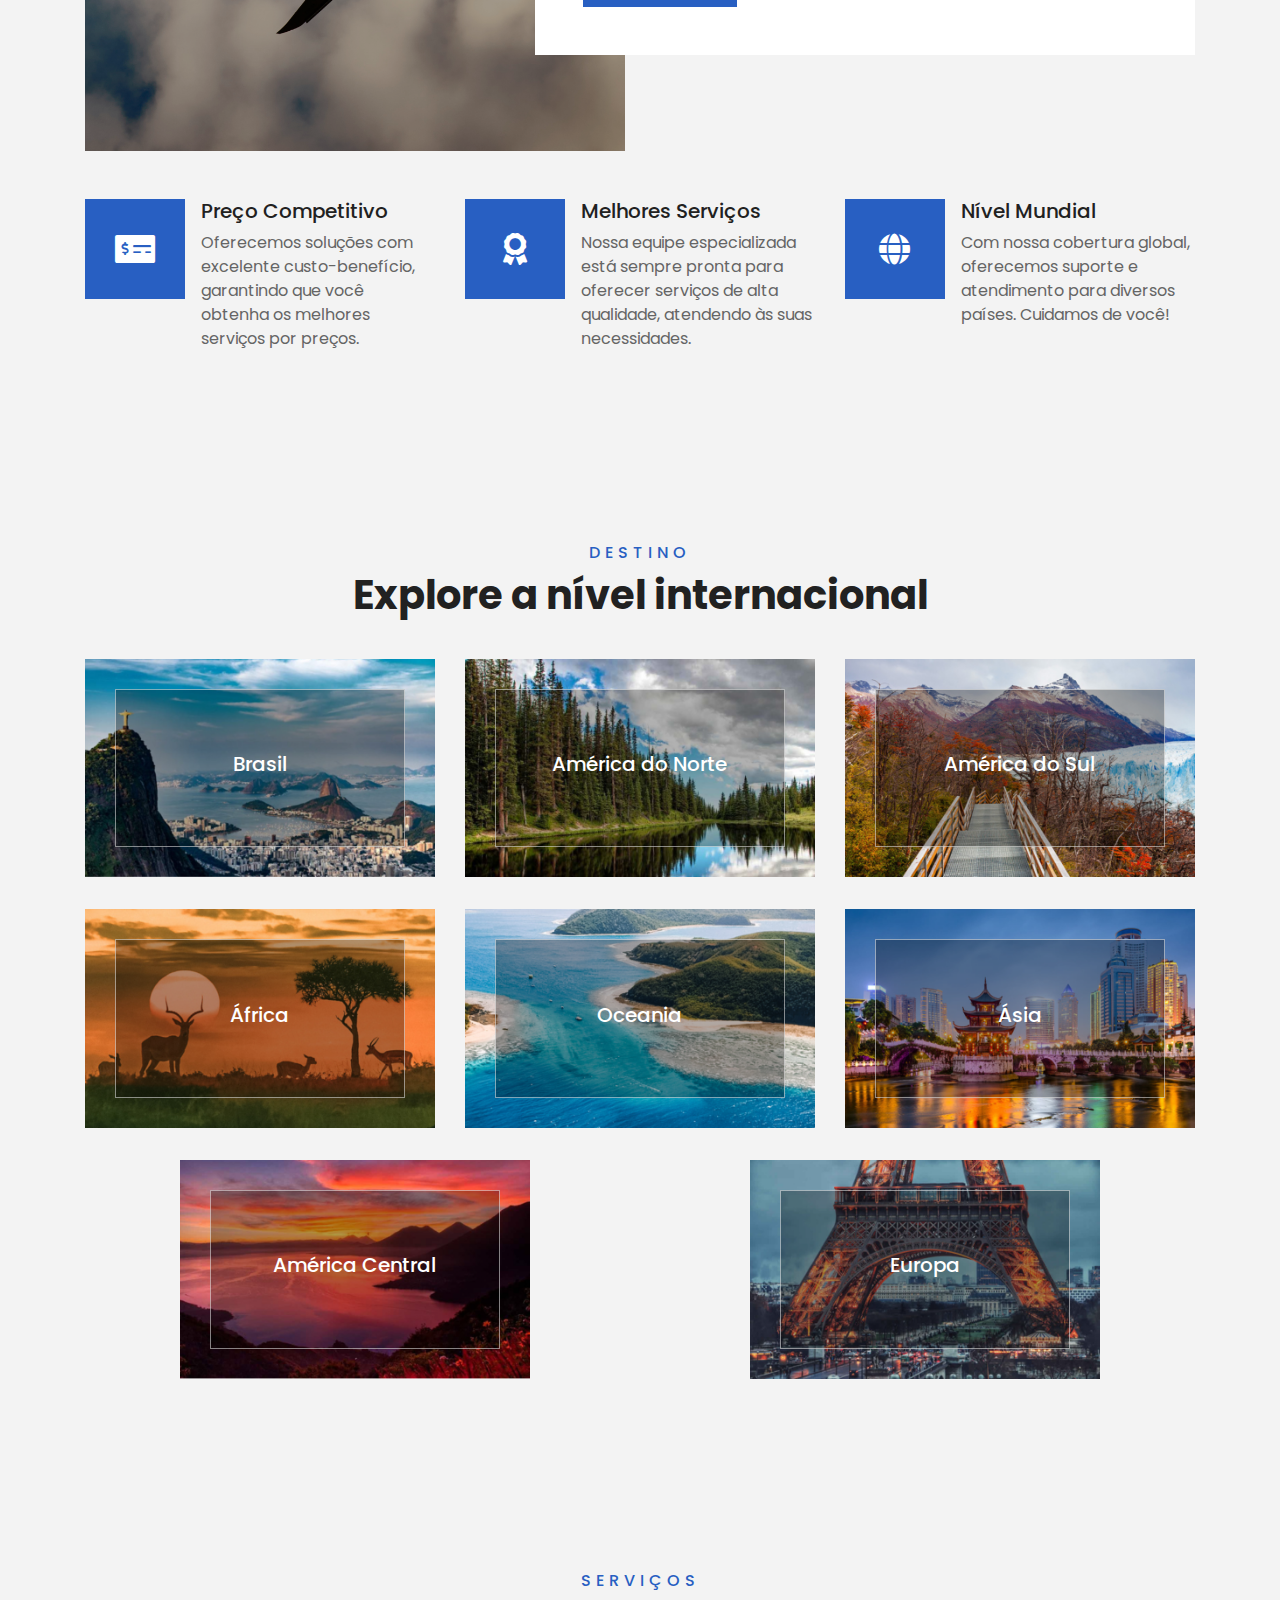
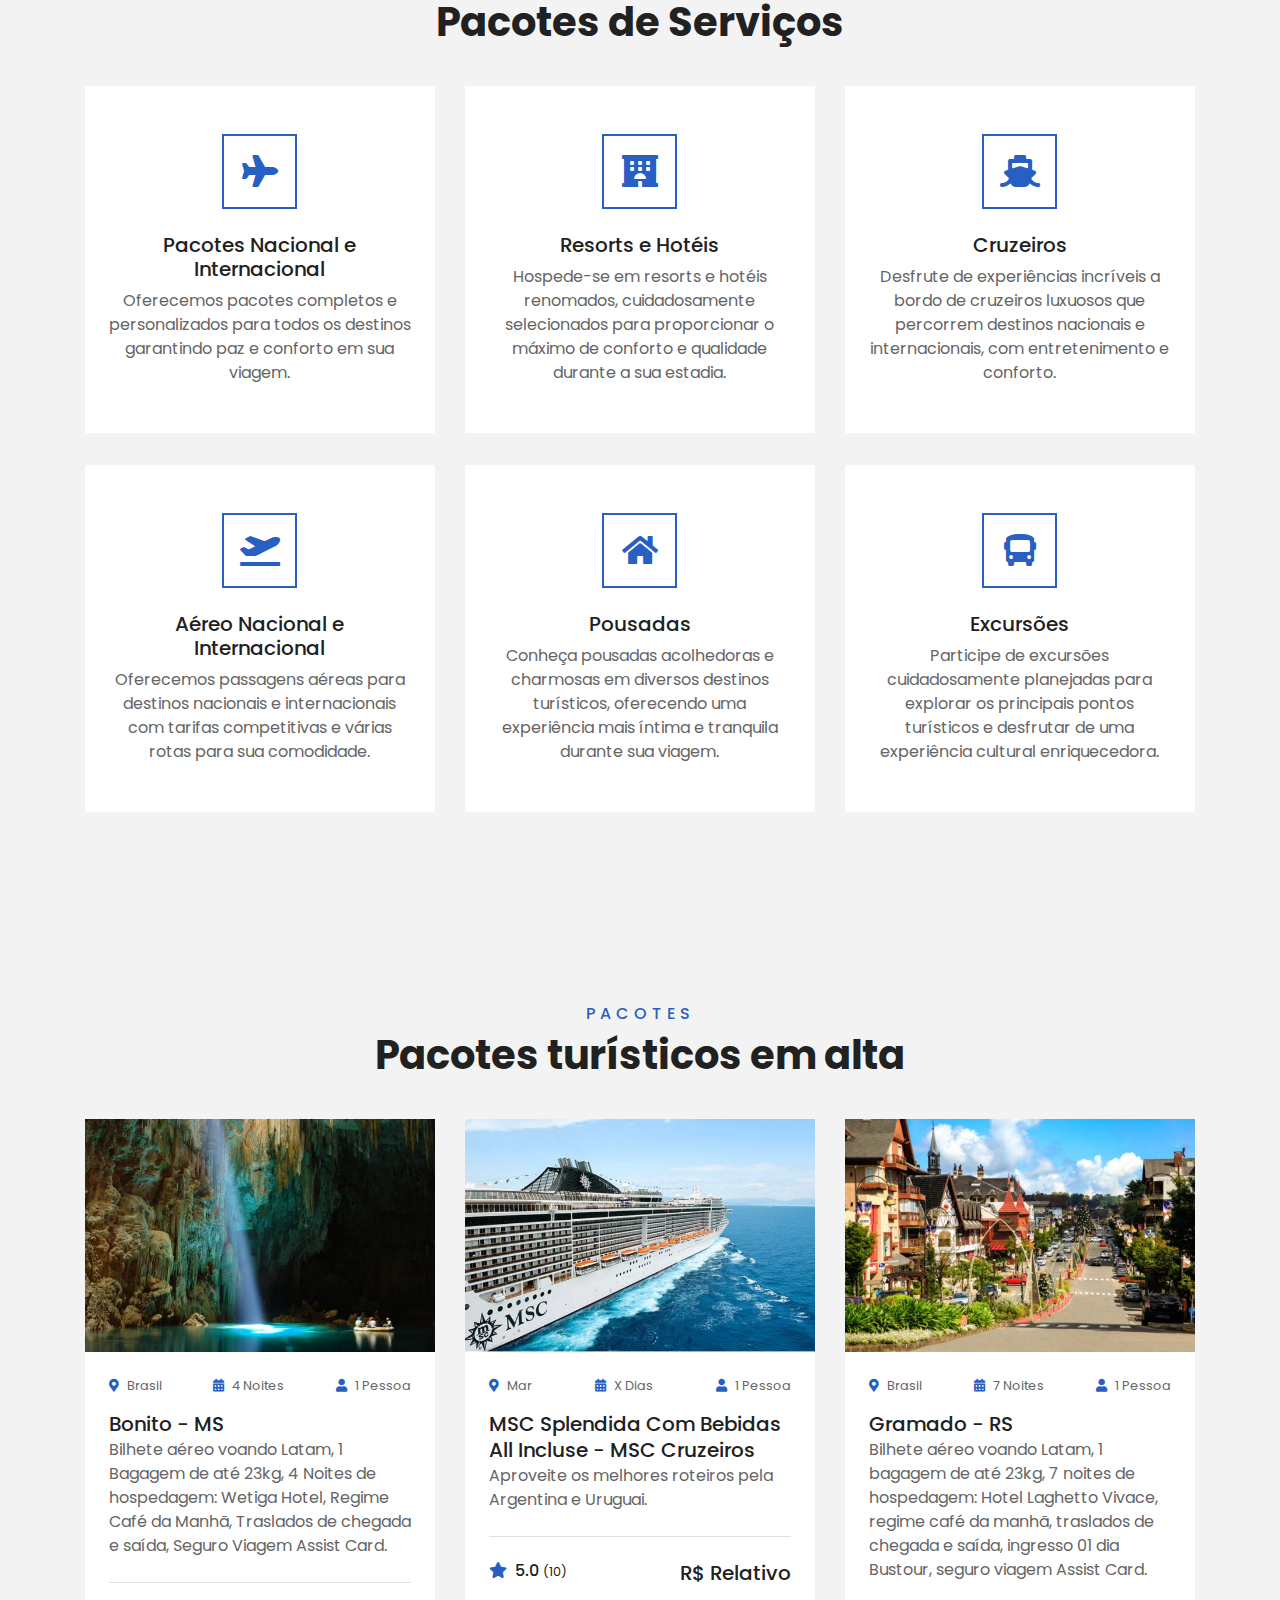
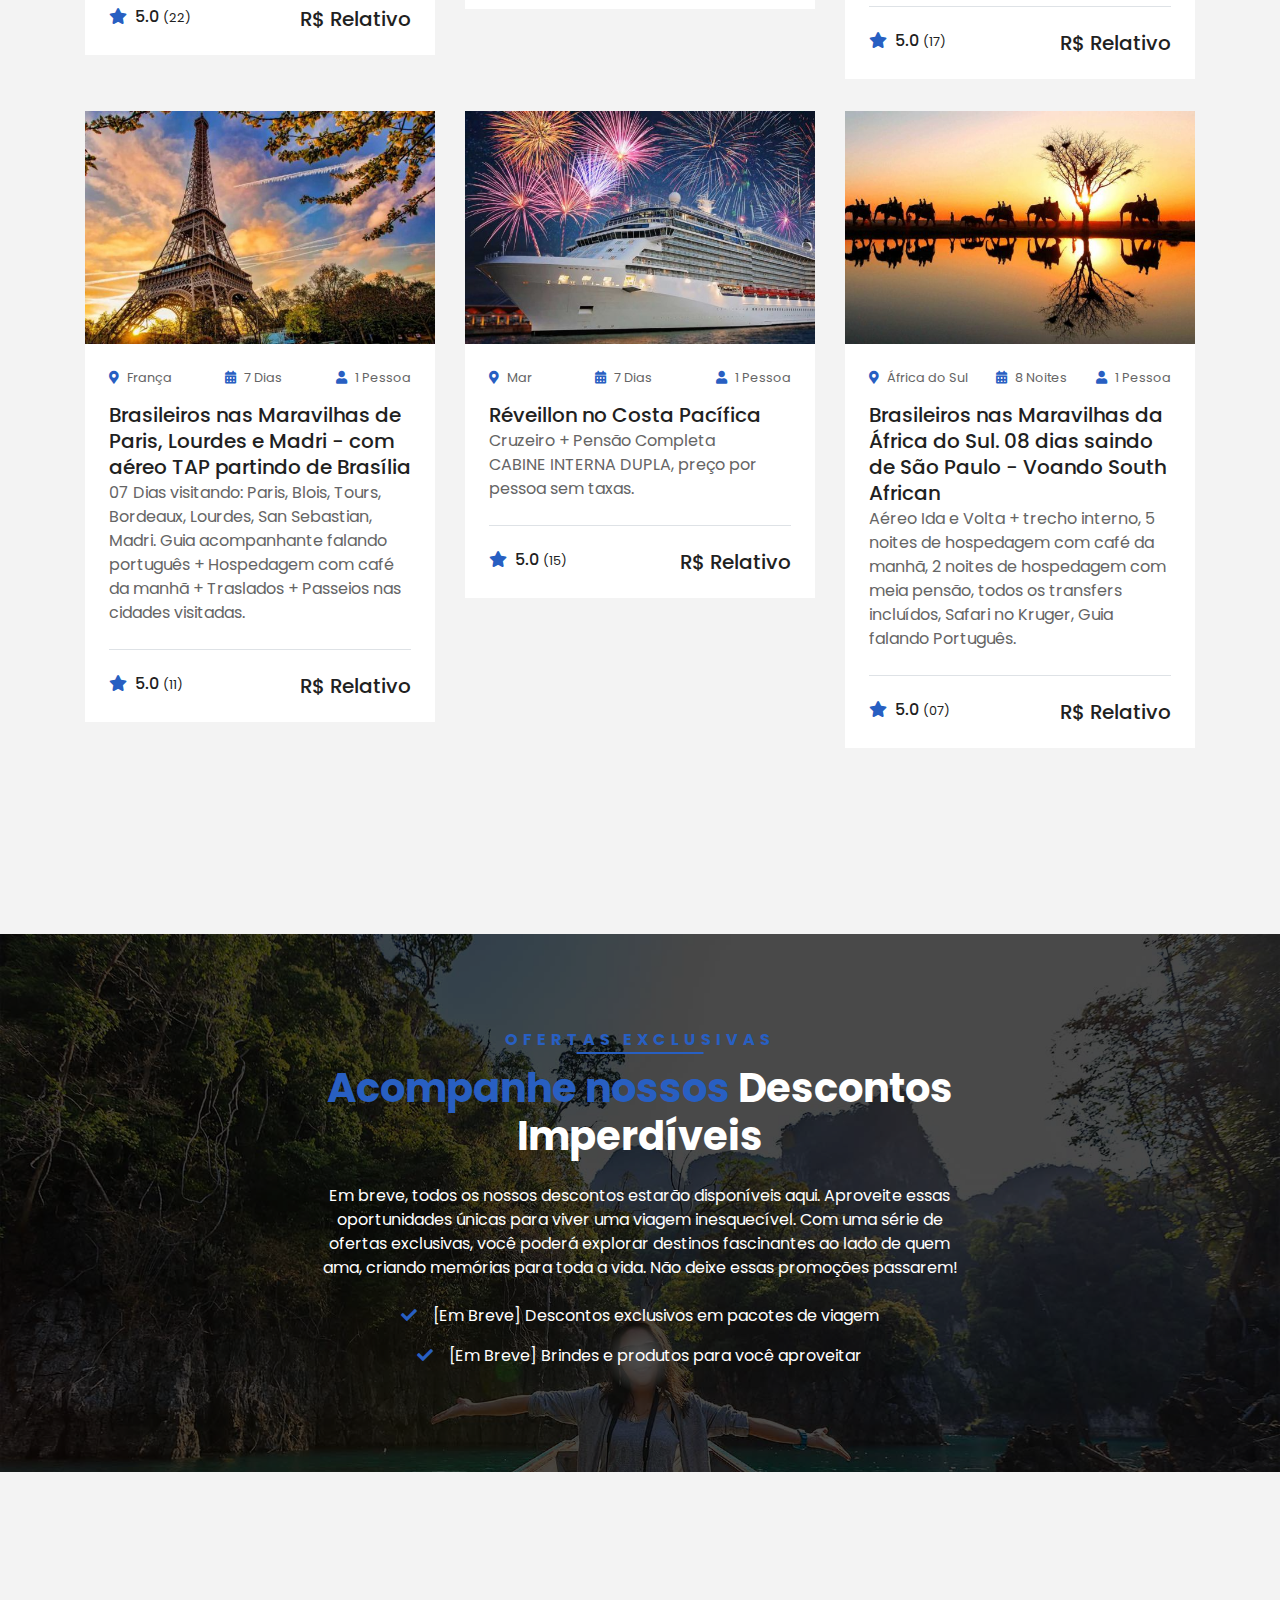
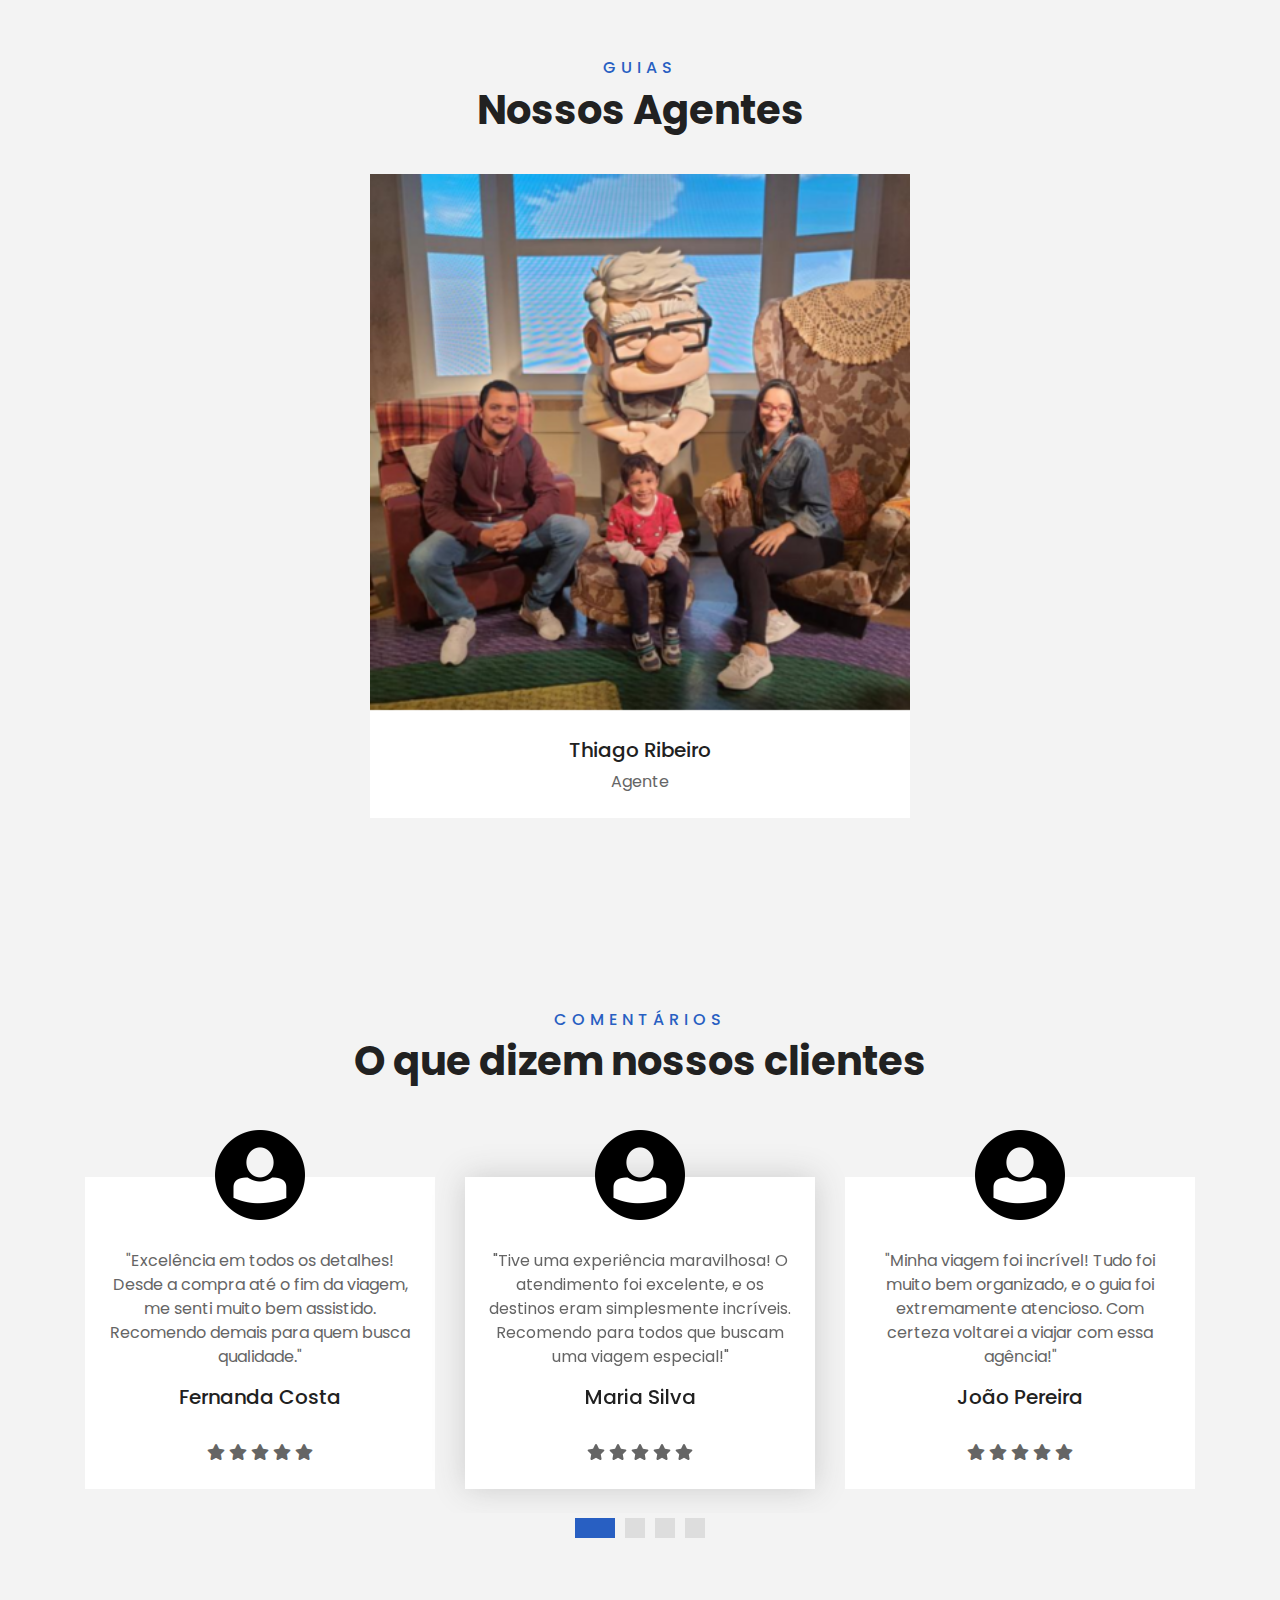
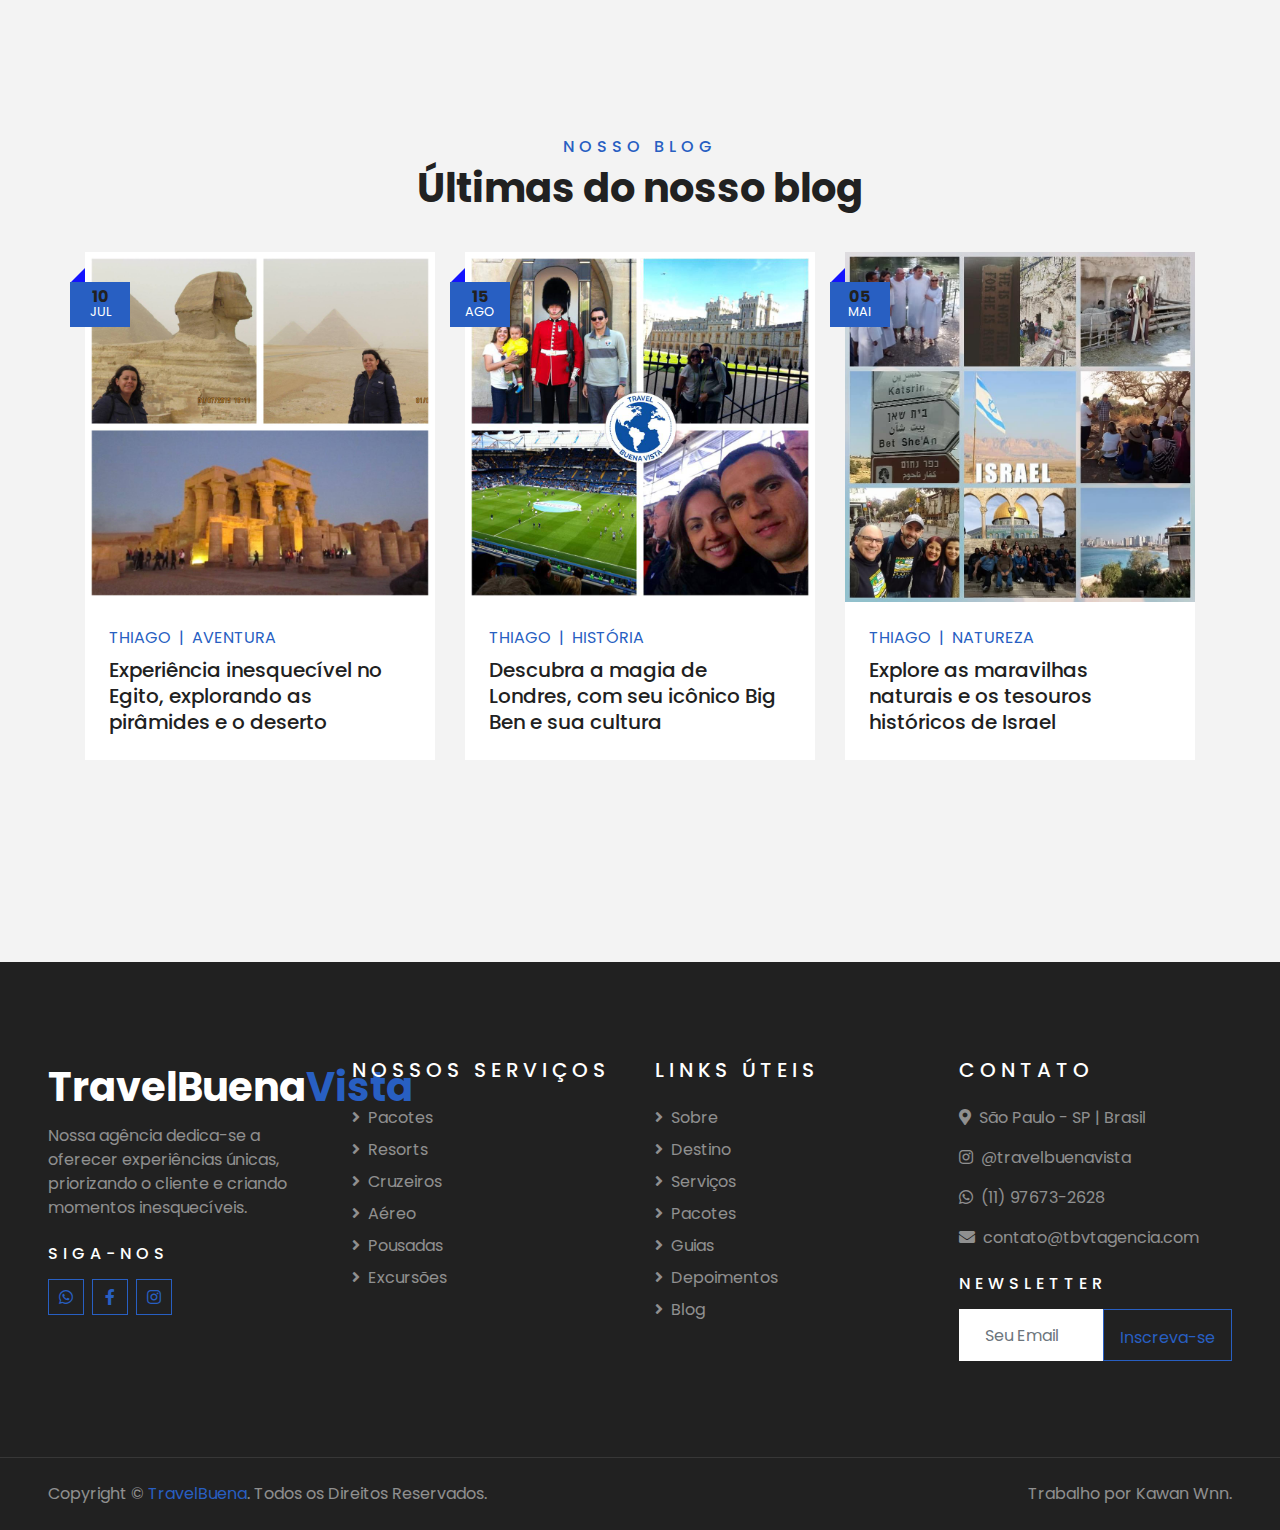
==== commit 9a0eada8: "finish 1.8" ====
--- a/index.html
+++ b/index.html
@@ -28,13 +28,13 @@
 
 <body>
     <!-- Preloader -->
-    <!-- <div id="preloader">
+    <div id="preloader">
         <div class="three-body">
             <div class="three-body__dot"></div>
             <div class="three-body__dot"></div>
             <div class="three-body__dot"></div>
         </div>
-    </div> -->
+    </div>
 
     <!-- Topbar Start -->
     <div class="container-fluid bg-light pt-3 d-none d-lg-block">
@@ -589,59 +589,7 @@
                         </div>
                     </div>
                 </div>
-                <div class="col-lg-4 col-md-6 mb-4 mx-auto">
-                    <div class="package-item bg-white mb-2">
-                        <img class="img-fluid" src="img/pacotes/pacote-8.jpg" alt="">
-                        <div class="p-4">
-                            <div class="d-flex justify-content-between mb-3">
-                                <small class="m-0"><i class="fa fa-map-marker-alt text-primary mr-2"></i>América do
-                                    Sul</small>
-                                <small class="m-0"><i class="fa fa-calendar-alt text-primary mr-2"></i>5 Noites</small>
-                                <small class="m-0"><i class="fa fa-user text-primary mr-2"></i>1 Pessoa</small>
-                            </div>
-                            <a class="h5 text-decoration-none" href="https://contate.me/travelbuenavista"
-                                target="_blank">Garanta as melhores tarifas para o Réveillon 2024/2025 na América do
-                                Sul</a>
-                            <br>
-                            <span>
-                                Nossos pacotes incluem: passagem aérea saindo de São Paulo com 1 mala de 23kg, 8 noites
-                                de hospedagem no hotel escolhido com café da manhã, traslados de chegada e saída, e
-                                Seguro Viagem Assist Card. <br> Saída em 28 de dezembro de 2024.
-                                <div class="border-top mt-4 pt-4">
-                                    <div class="d-flex justify-content-between">
-                                        <h6 class="m-0"><i class="fa fa-star text-primary mr-2"></i>5.0
-                                            <small>(33)</small>
-                                        </h6>
-                                        <h5 class="m-0">R$ Relativo</h5>
-                                    </div>
-                                </div>
-                        </div>
-                    </div>
-                </div>
-                <div class="col-lg-4 col-md-6 mb-4 mx-auto">
-                    <div class="package-item bg-white mb-2">
-                        <img class="img-fluid" src="img/pacotes/pacote-9.jpg" alt="">
-                        <div class="p-4">
-                            <div class="d-flex justify-content-between mb-3">
-                                <small class="m-0"><i class="fa fa-map-marker-alt text-primary mr-2"></i>Brasil</small>
-                                <small class="m-0"><i class="fa fa-calendar-alt text-primary mr-2"></i>8 Noites</small>
-                                <small class="m-0"><i class="fa fa-user text-primary mr-2"></i>1 Pessoa</small>
-                            </div>
-                            <a class="h5 text-decoration-none" href="https://contate.me/travelbuenavista"
-                                target="_blank">Festival Rock in Rio: de 13 a 22 setembro</a>
-                            <br>
-                            <span>O pacote inclui: ingresso para o Festival Rock in Rio, hospedagem de 5 noites em hotel
-                                escolhido. Ingressos ainda disponíveis <br>Parcele em até (10x sem juros)</span>
-                            <div class="border-top mt-4 pt-4">
-                                <div class="d-flex justify-content-between">
-                                    <h6 class="m-0"><i class="fa fa-star text-primary mr-2"></i>5.0 <small>(26)</small>
-                                    </h6>
-                                    <h5 class="m-0">R$ Relativo</h5>
-                                </div>
-                            </div>
-                        </div>
-                    </div>
-                </div>
+
             </div>
         </div>
     </div>
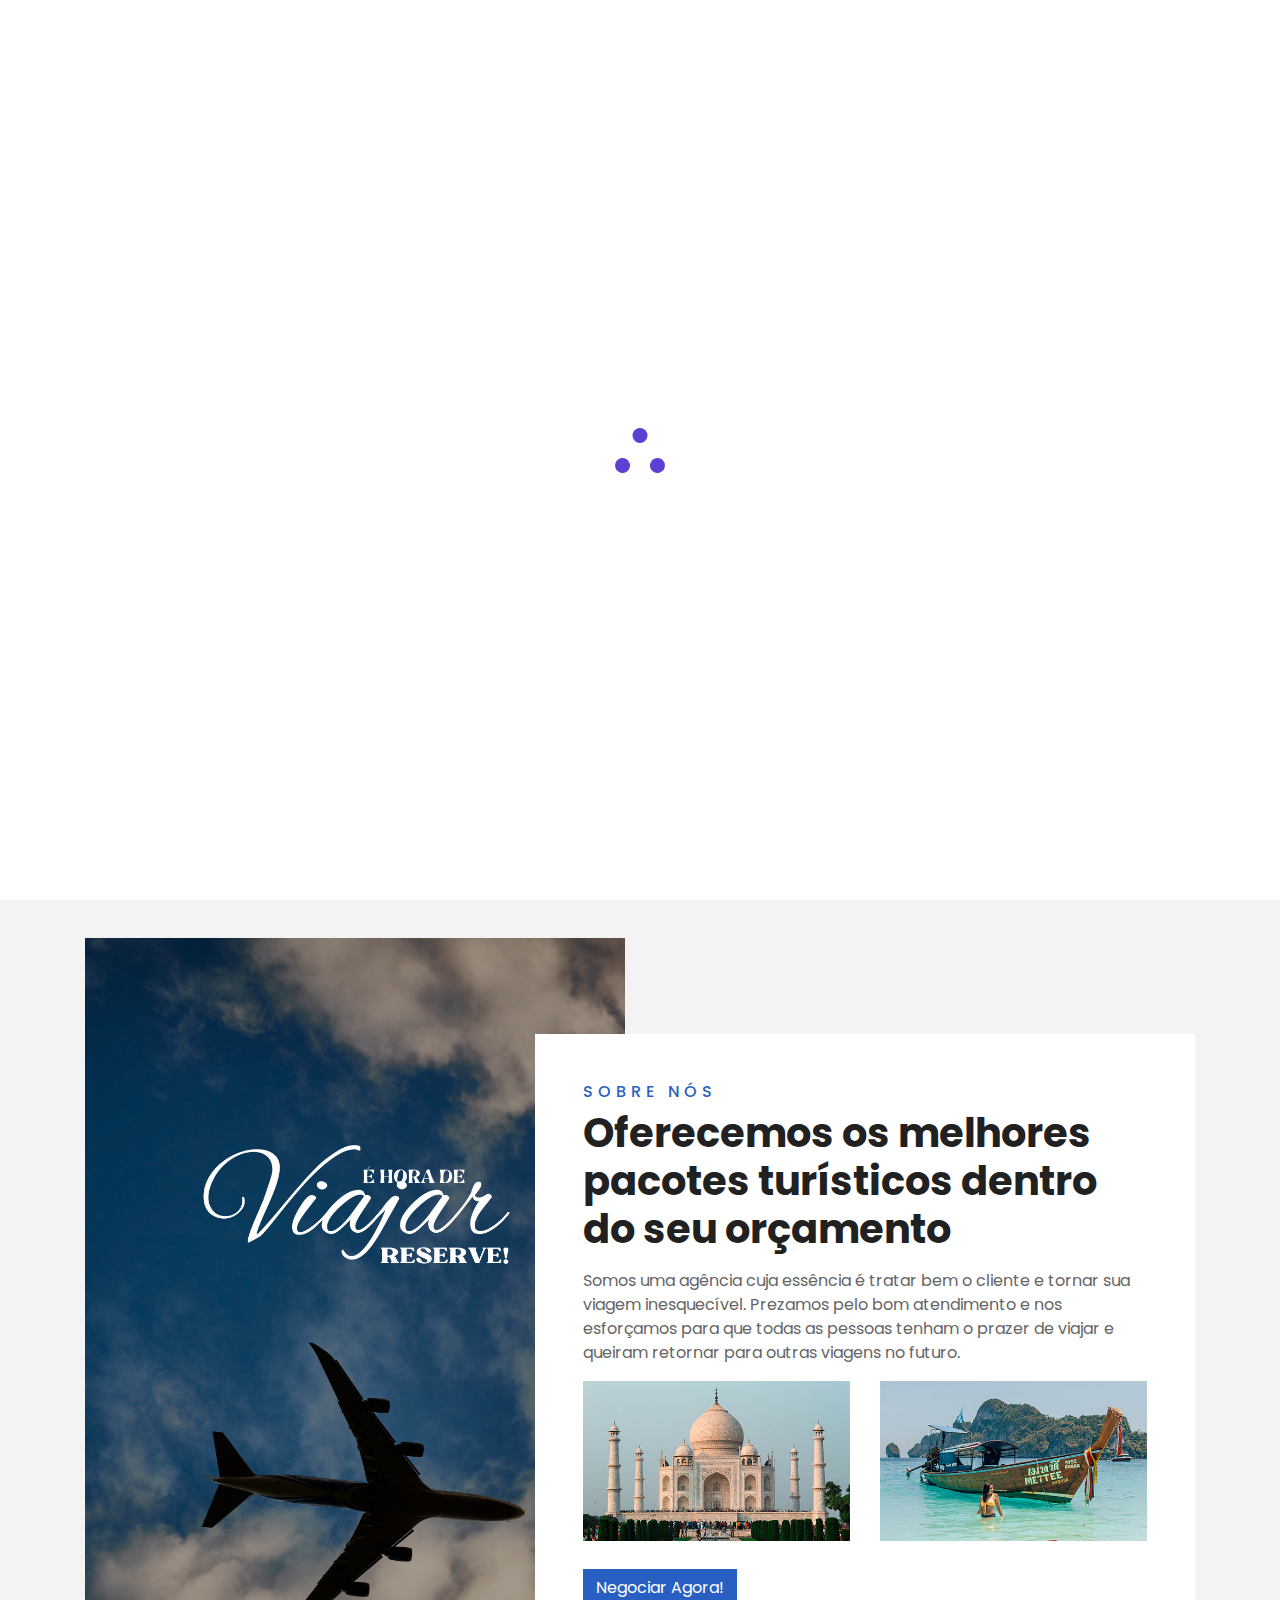
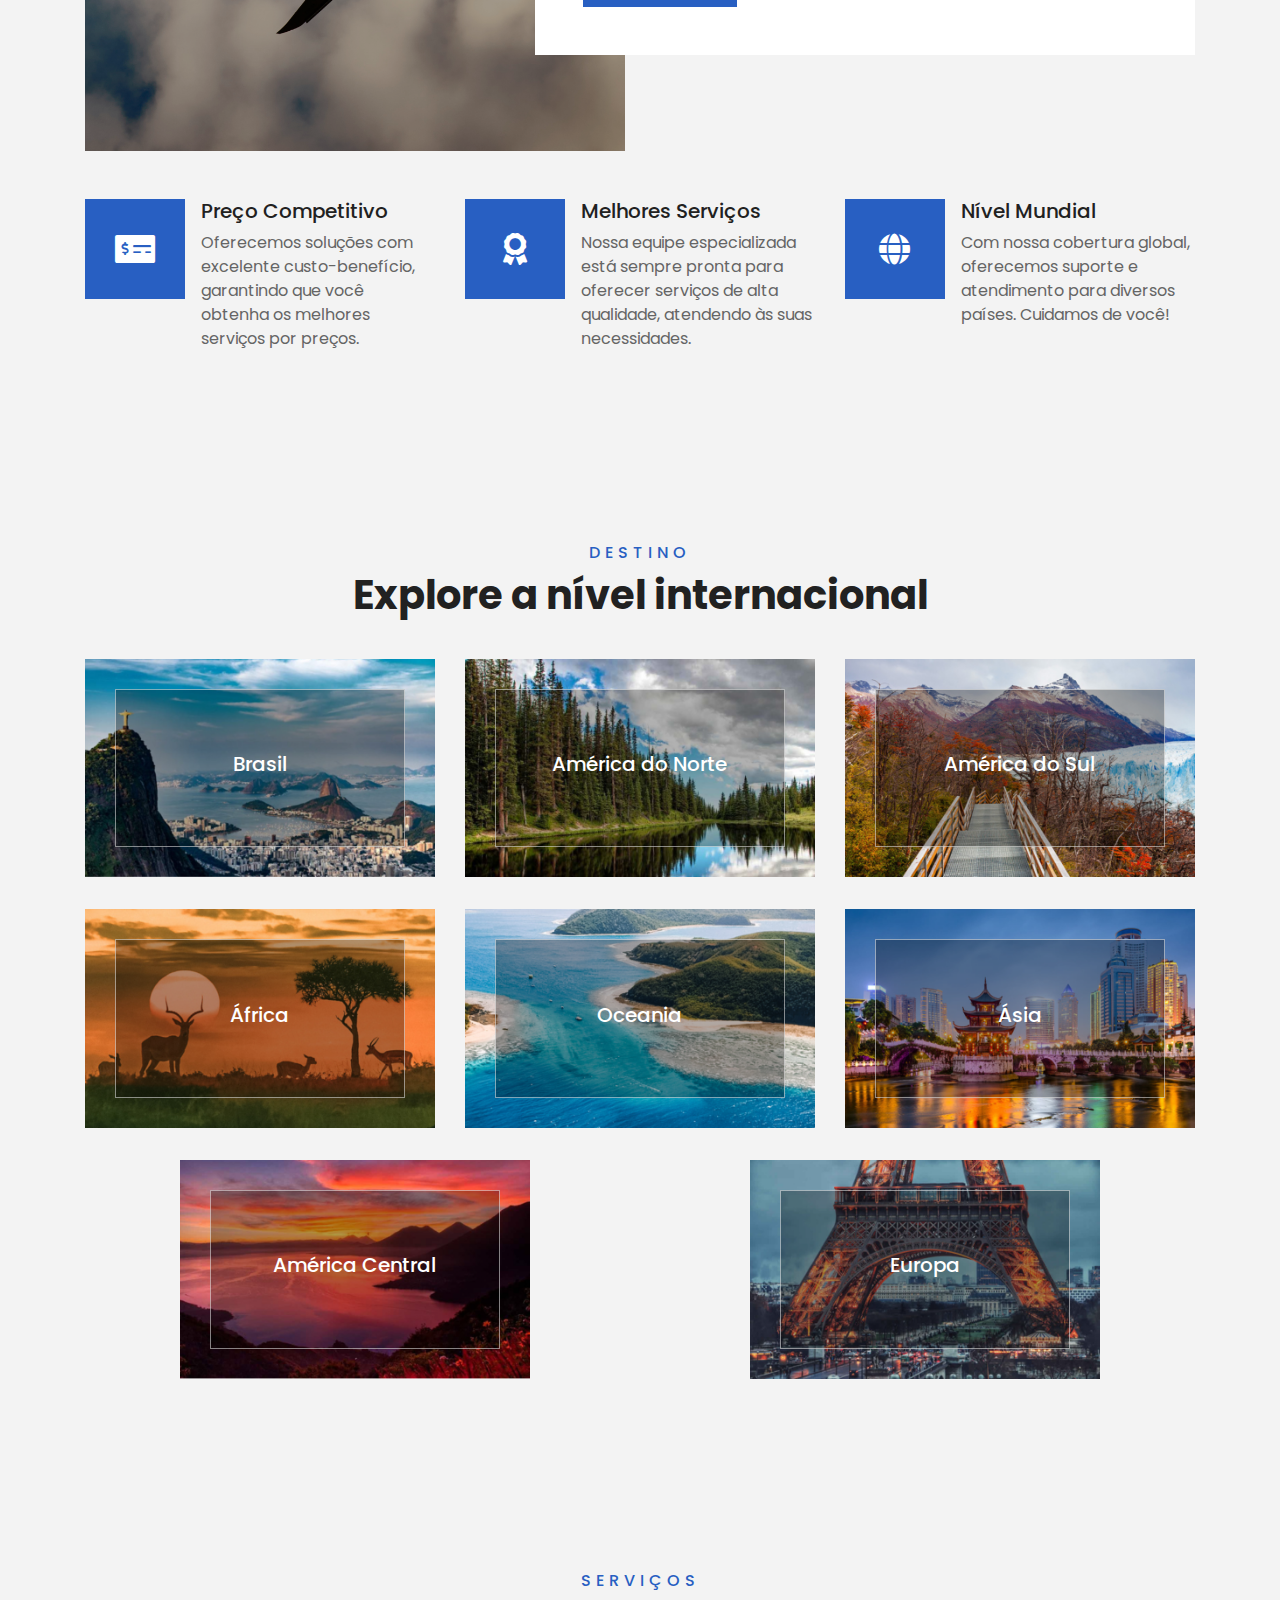
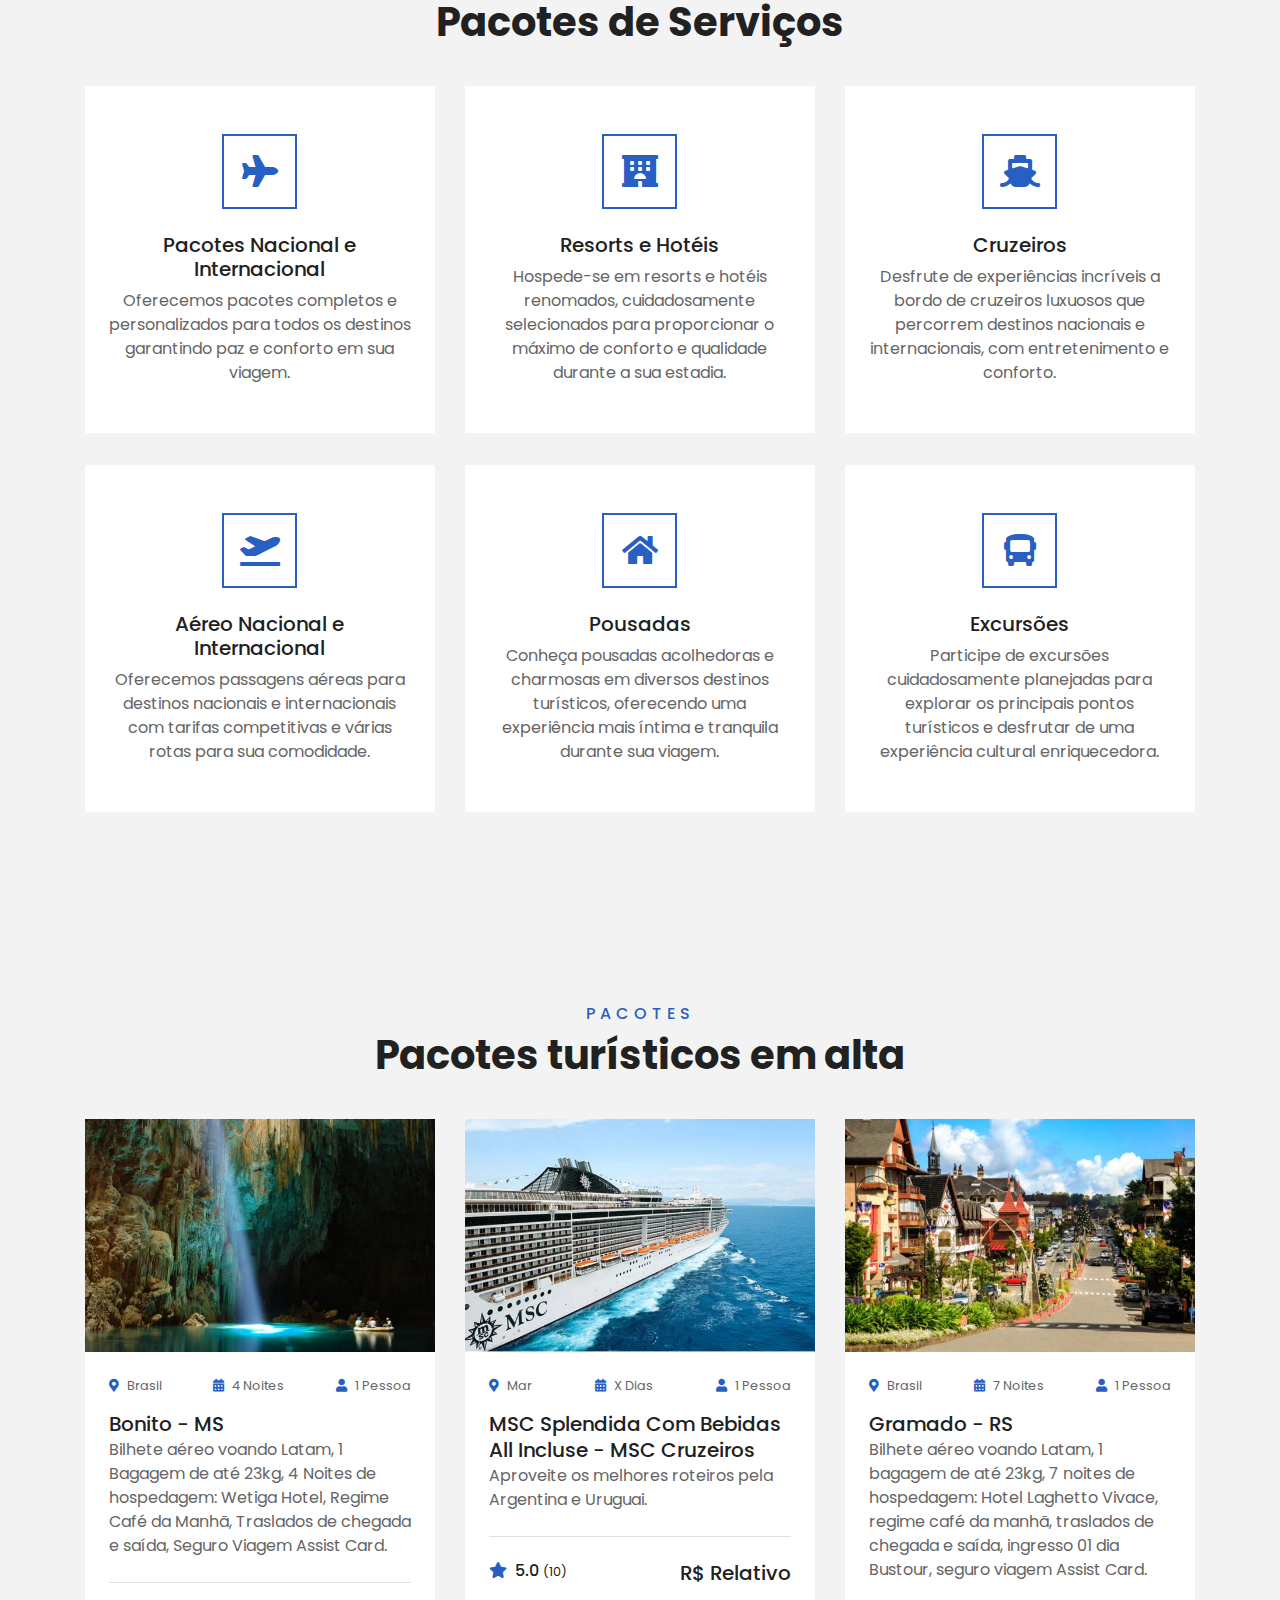
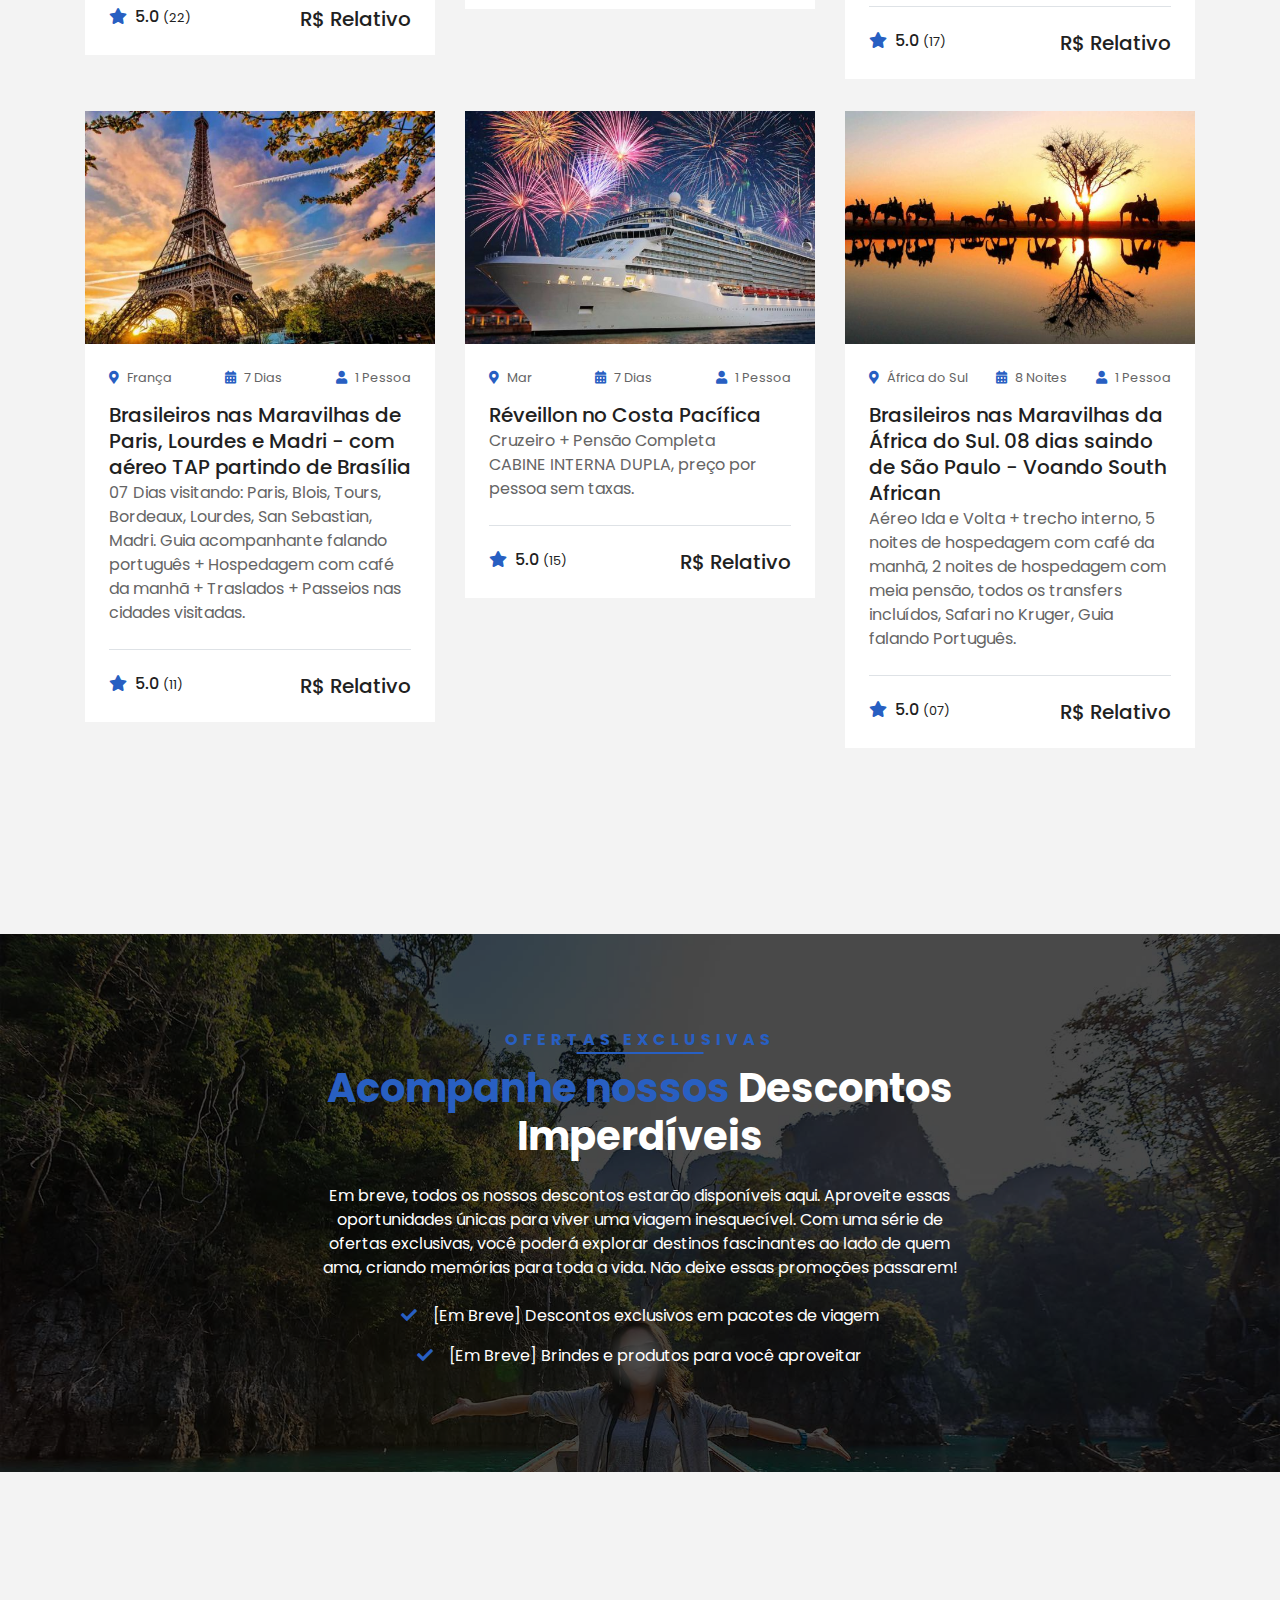
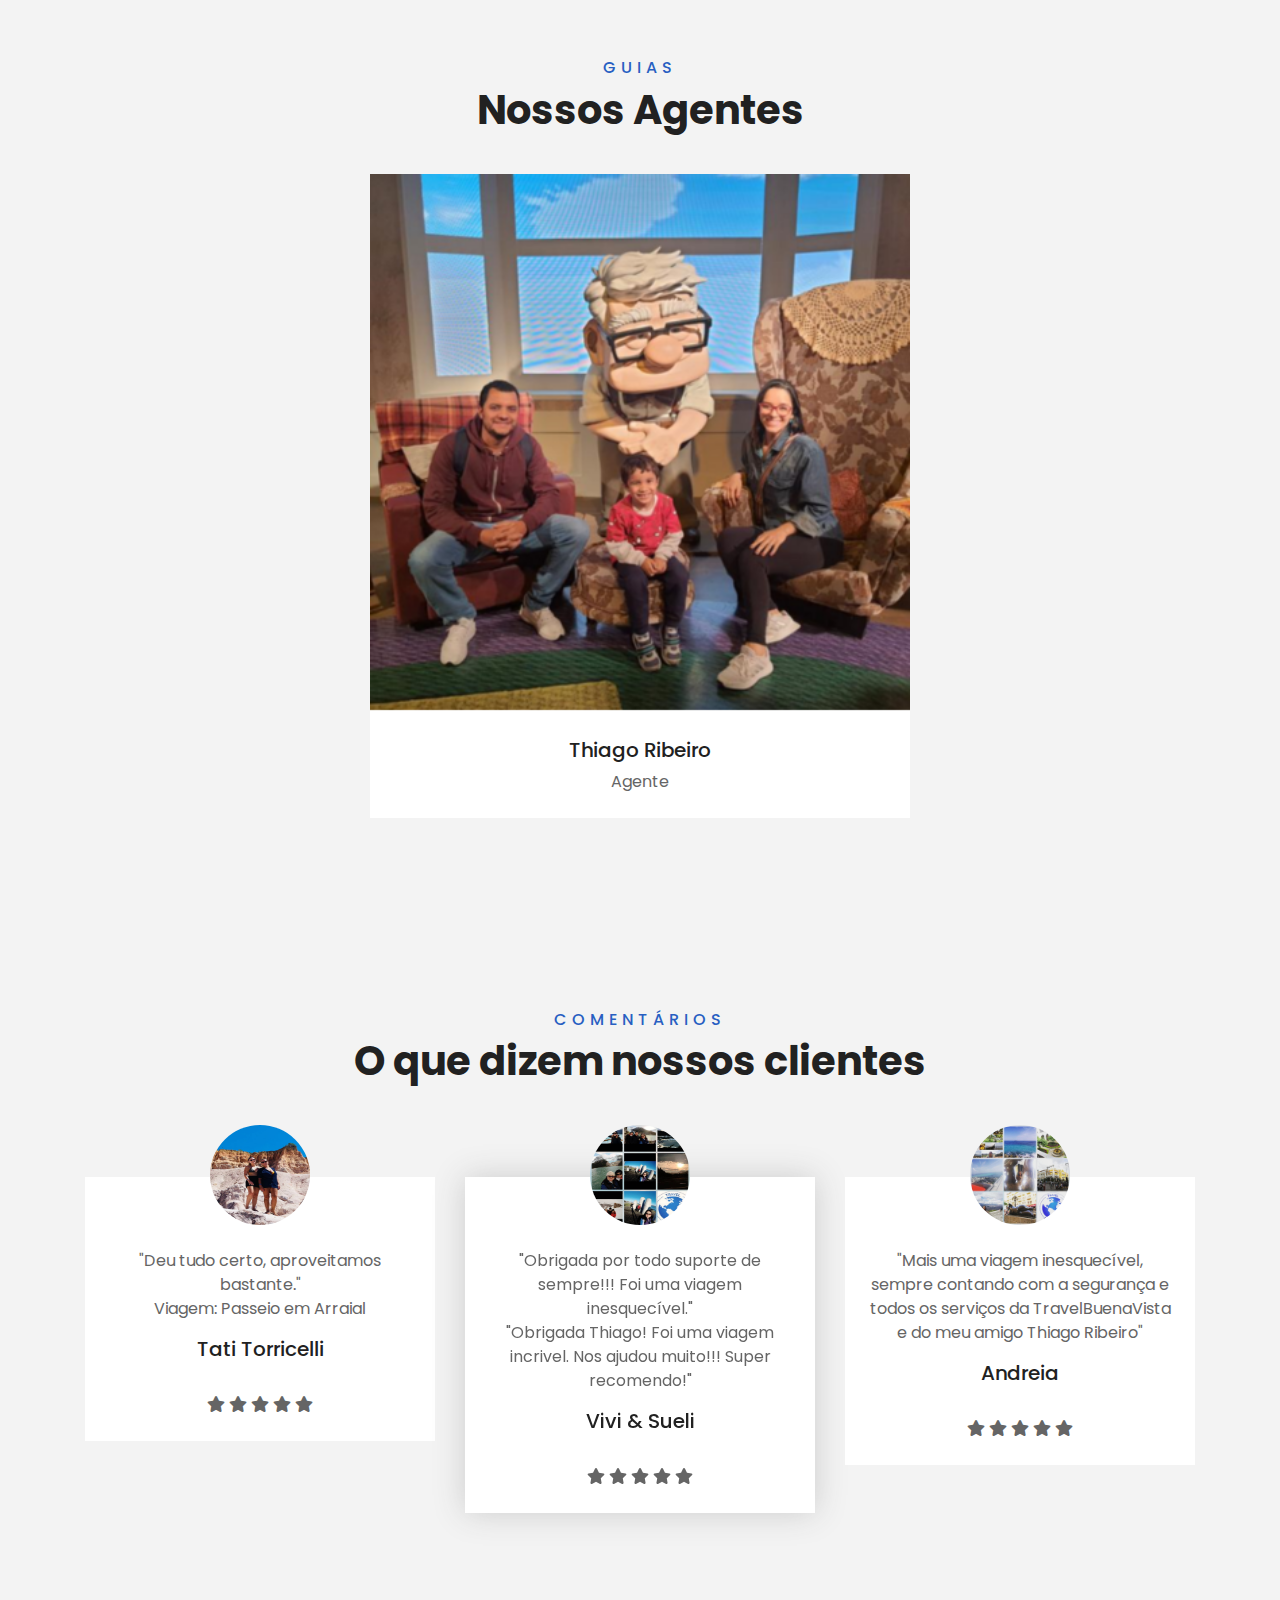
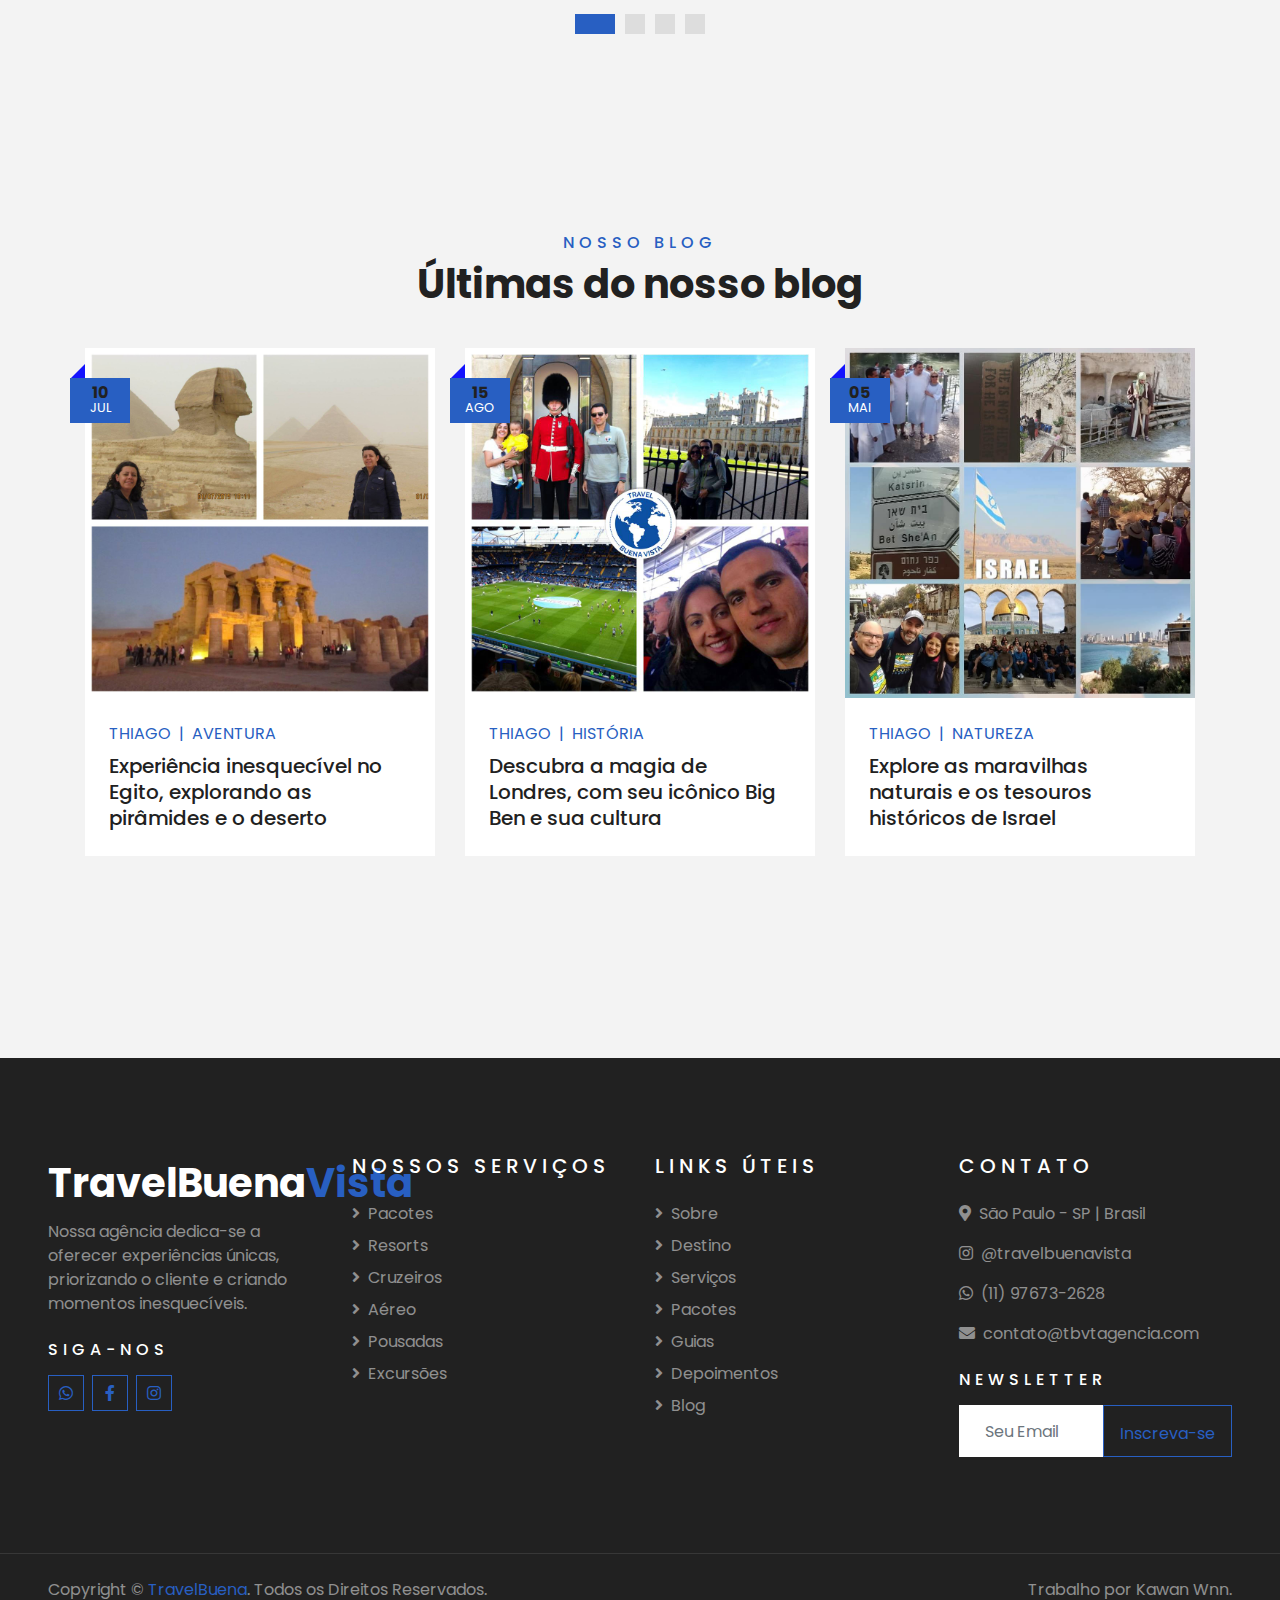
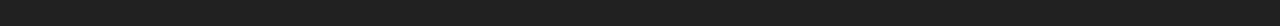
==== commit 8742f84e: "finish 1.9" ====
--- a/index.html
+++ b/index.html
@@ -695,11 +695,12 @@
             </div>
             <div class="owl-carousel testimonial-carousel">
                 <div class="text-center pb-4">
-                    <img class="img-fluid mx-auto" src="img/user.png" style="width: 100px; height: 100px;">
+                    <img class="img-fluid mx-auto" src="img/comments/vivi.jpg" style="width: 100px; height: 100px;">
                     <div class="testimonial-text bg-white p-4 mt-n5">
-                        <p class="mt-5">"Tive uma experiência maravilhosa! O atendimento foi excelente, e os destinos
-                            eram simplesmente incríveis. Recomendo para todos que buscam uma viagem especial!"</p>
-                        <h5 class="text-truncate">Maria Silva</h5>
+                        <p class="mt-5">"Obrigada por todo suporte de sempre!!! Foi uma viagem inesquecível."
+                            <br>"Obrigada Thiago! Foi uma viagem incrivel. Nos ajudou muito!!! Super recomendo!"
+                        </p>
+                        <h5 class="text-truncate">Vivi & Sueli</h5>
                         <br>
                         <span>
                             <i class="fa fa-star"></i>
@@ -711,11 +712,13 @@
                     </div>
                 </div>
                 <div class="text-center">
-                    <img class="img-fluid mx-auto" src="img/user.png" style="width: 100px; height: 100px;">
+                    <img class="img-fluid mx-auto" src="img/comments/sem-nome1.jpg"
+                        style="width: 100px; height: 100px;">
                     <div class="testimonial-text bg-white p-4 mt-n5">
-                        <p class="mt-5">"Minha viagem foi incrível! Tudo foi muito bem organizado, e o guia foi
-                            extremamente atencioso. Com certeza voltarei a viajar com essa agência!"</p>
-                        <h5 class="text-truncate">João Pereira</h5>
+                        <p class="mt-5">"Mais uma viagem inesquecível, sempre contando com a segurança e todos os
+                            serviços da TravelBuenaVista e do meu
+                            amigo Thiago Ribeiro"</p>
+                        <h5 class="text-truncate">Andreia</h5>
                         <br>
                         <span>
                             <i class="fa fa-star"></i>
@@ -727,11 +730,16 @@
                     </div>
                 </div>
                 <div class="text-center">
-                    <img class="img-fluid mx-auto" src="img/user.png" style="width: 100px; height: 100px;">
+                    <img class="img-fluid mx-auto" src="img/comments/andreia.jpg" style="width: 100px; height: 100px;">
                     <div class="testimonial-text bg-white p-4 mt-n5">
-                        <p class="mt-5">"Viagem inesquecível! Todos os serviços oferecidos superaram minhas
-                            expectativas. A equipe está de parabéns pelo excelente trabalho."</p>
-                        <h5 class="text-truncate">Carlos Souza</h5>
+                        <p class="mt-5">"Mais uma vez (terceiro ano consecutivo), realizei um grande sonho através da
+                            Travel Buena Vista. O
+                            excelente serviço da Travel e
+                            o acompanhamento profissional do amigo Thiago me proporcionaram conhecer e aprender
+                            mais sobre a cultura e a
+                            história da Grécia. Viagem incrível. Assistência perfeita. Muito obrigada,
+                            Travel Buena Vista!"</p>
+                        <h5 class="text-truncate">Andreia</h5>
                         <br>
                         <span>
                             <i class="fa fa-star"></i>
@@ -742,12 +750,12 @@
                         </span>
                     </div>
                 </div>
+
                 <div class="text-center">
-                    <img class="img-fluid mx-auto" src="img/user.png" style="width: 100px; height: 100px;">
+                    <img class="img-fluid mx-auto" src="img/comments/tati.png" style="width: 100px; height: 100px;">
                     <div class="testimonial-text bg-white p-4 mt-n5">
-                        <p class="mt-5">"Excelência em todos os detalhes! Desde a compra até o fim da viagem, me senti
-                            muito bem assistido. Recomendo demais para quem busca qualidade."</p>
-                        <h5 class="text-truncate">Fernanda Costa</h5>
+                        <p class="mt-5">"Deu tudo certo, aproveitamos bastante." <br> Viagem: Passeio em Arraial</p>
+                        <h5 class="text-truncate">Tati Torricelli</h5>
                         <br>
                         <span>
                             <i class="fa fa-star"></i>
--- a/css/style.css
+++ b/css/style.css
@@ -11102,6 +11102,12 @@
   box-shadow: 0 0 30px #cccccc;
 }
 
+.owl-carousel .owl-item img {
+  display: block;
+  width: 100%;
+  border-radius: 50%;
+}
+
 .blog-item {
   transition: 0.5s;
 }
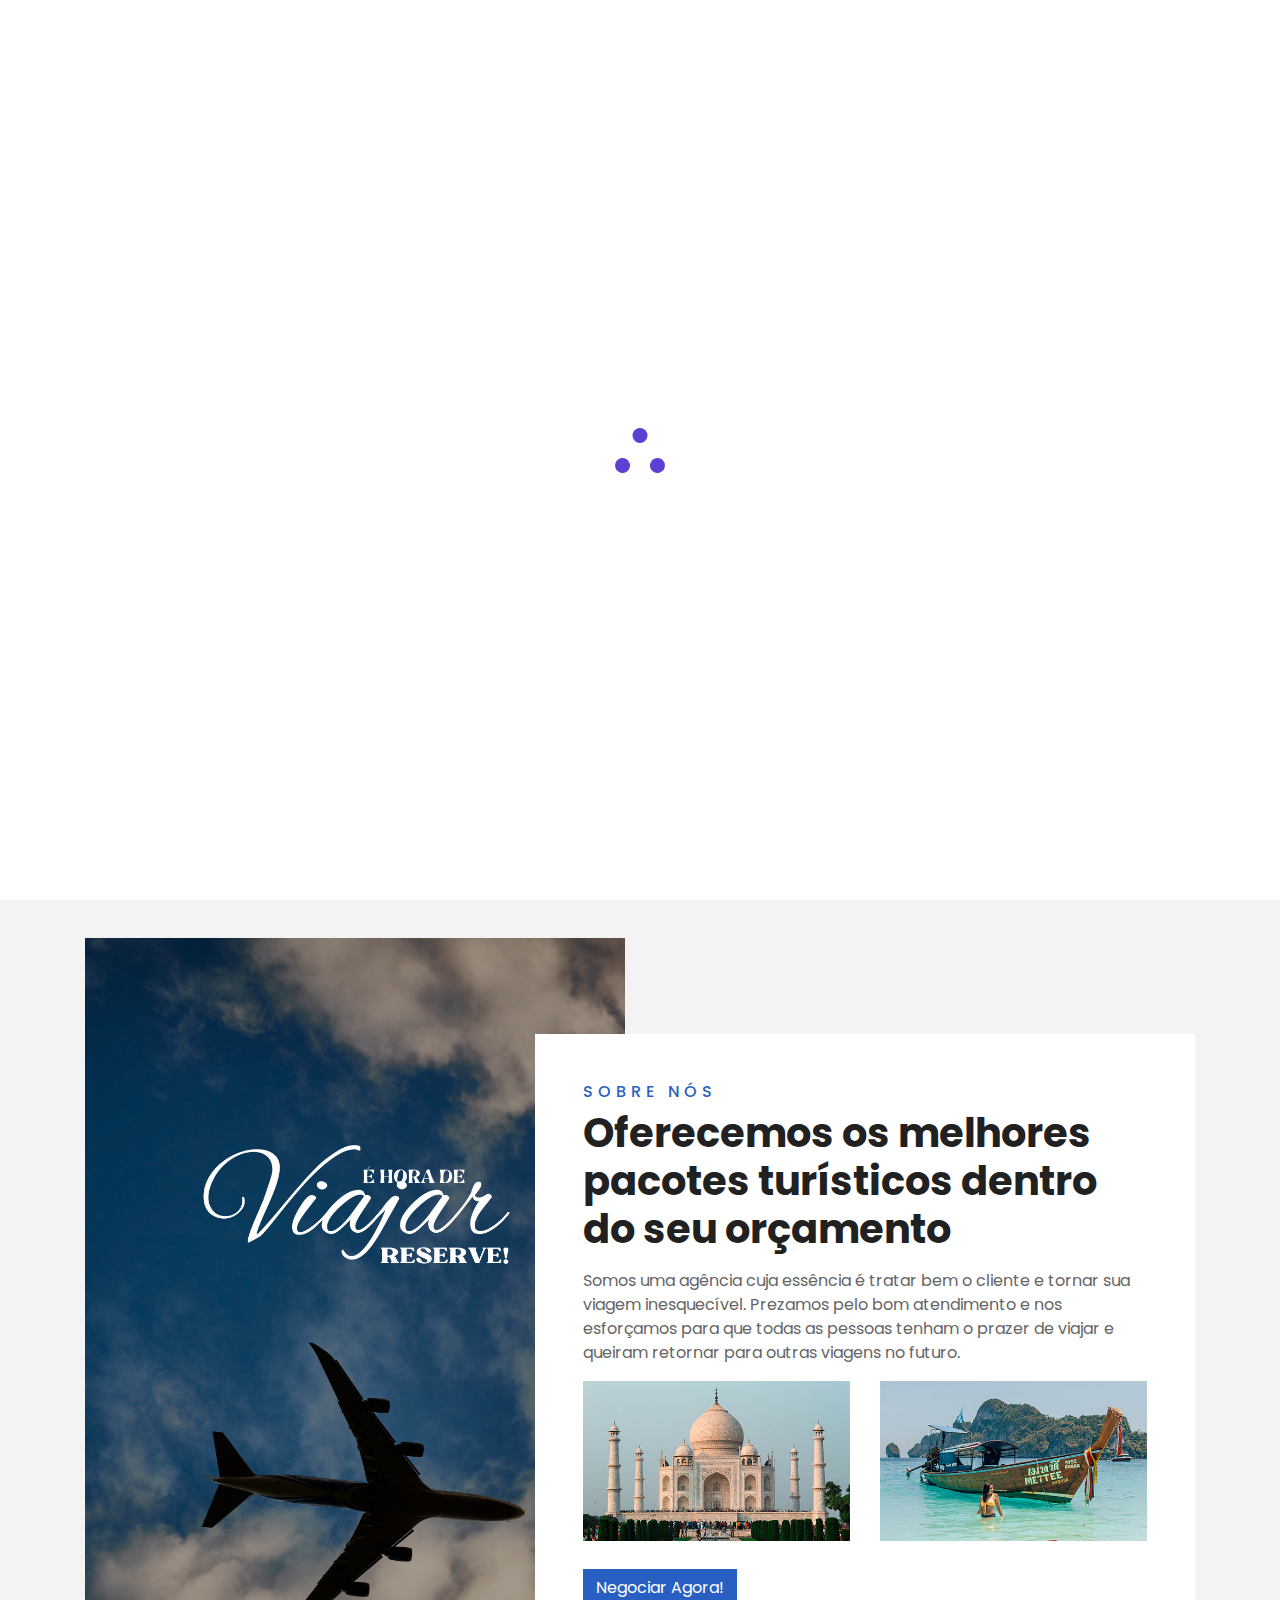
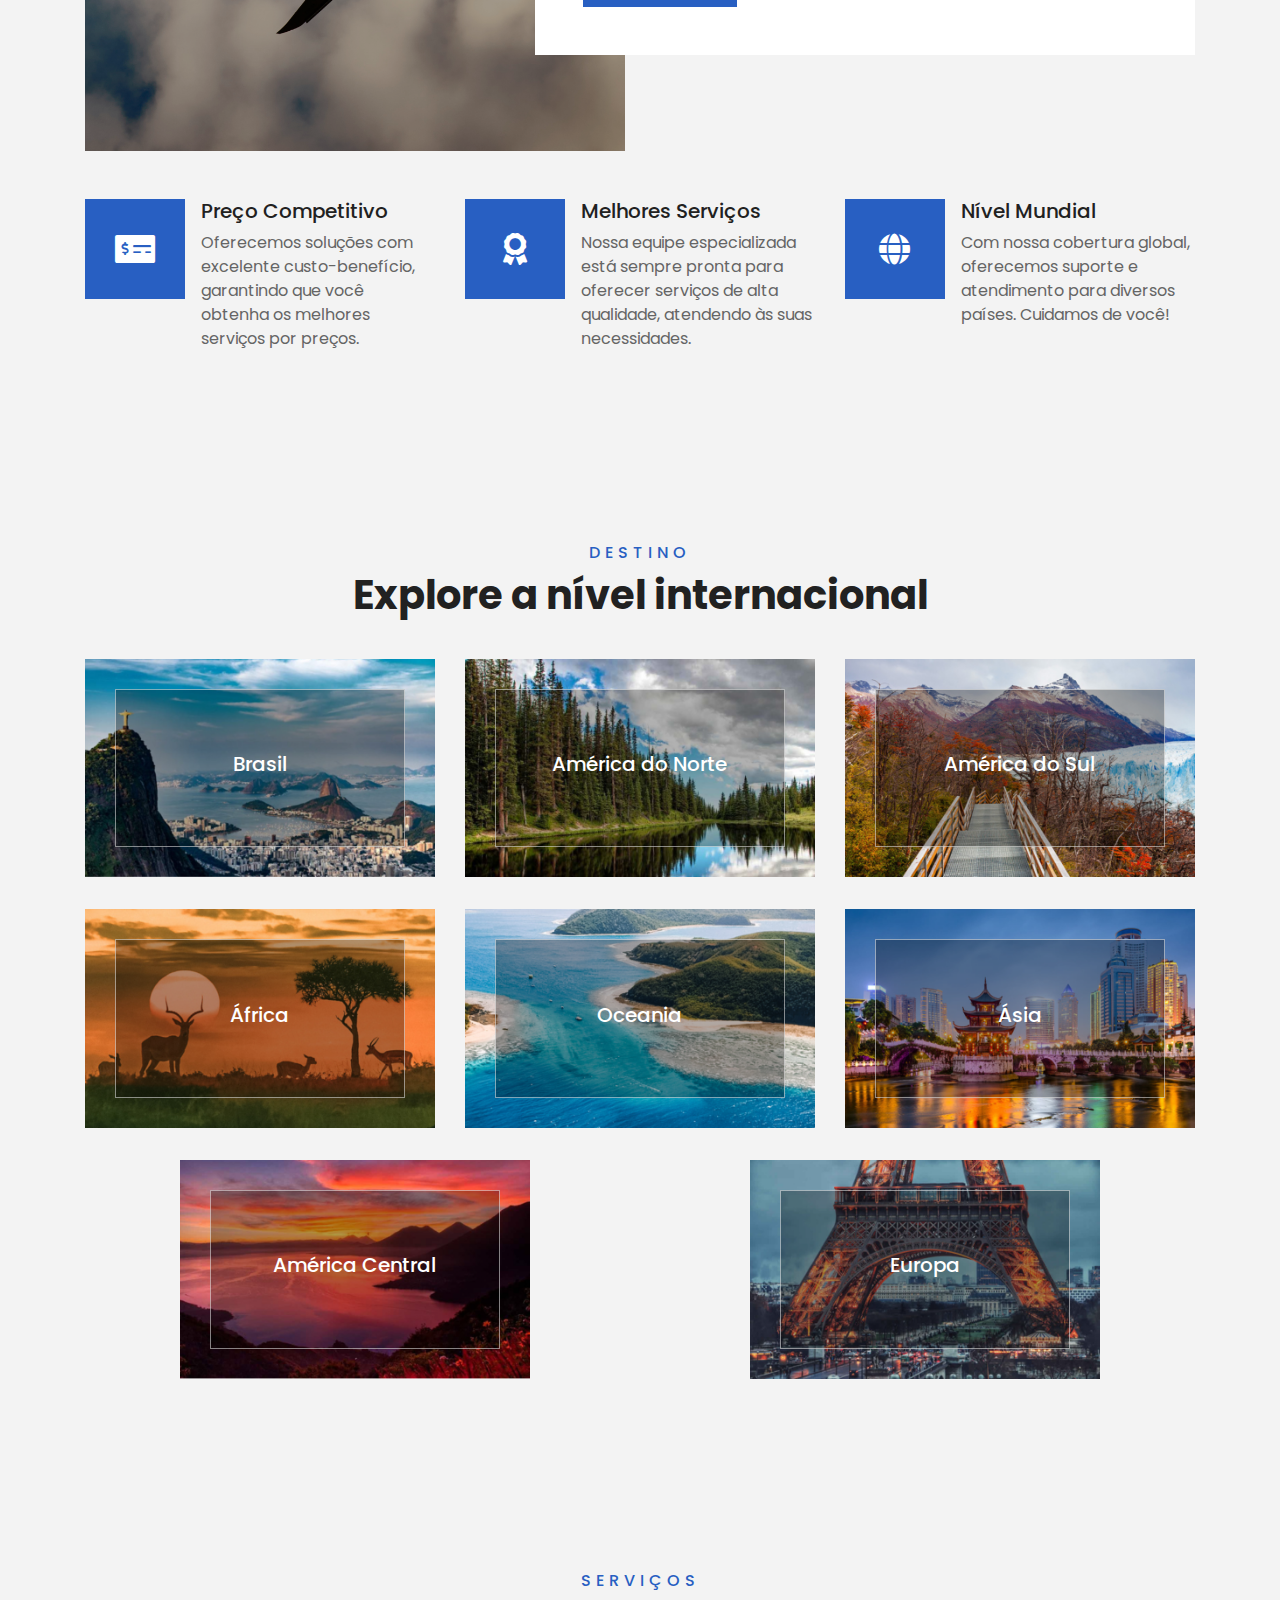
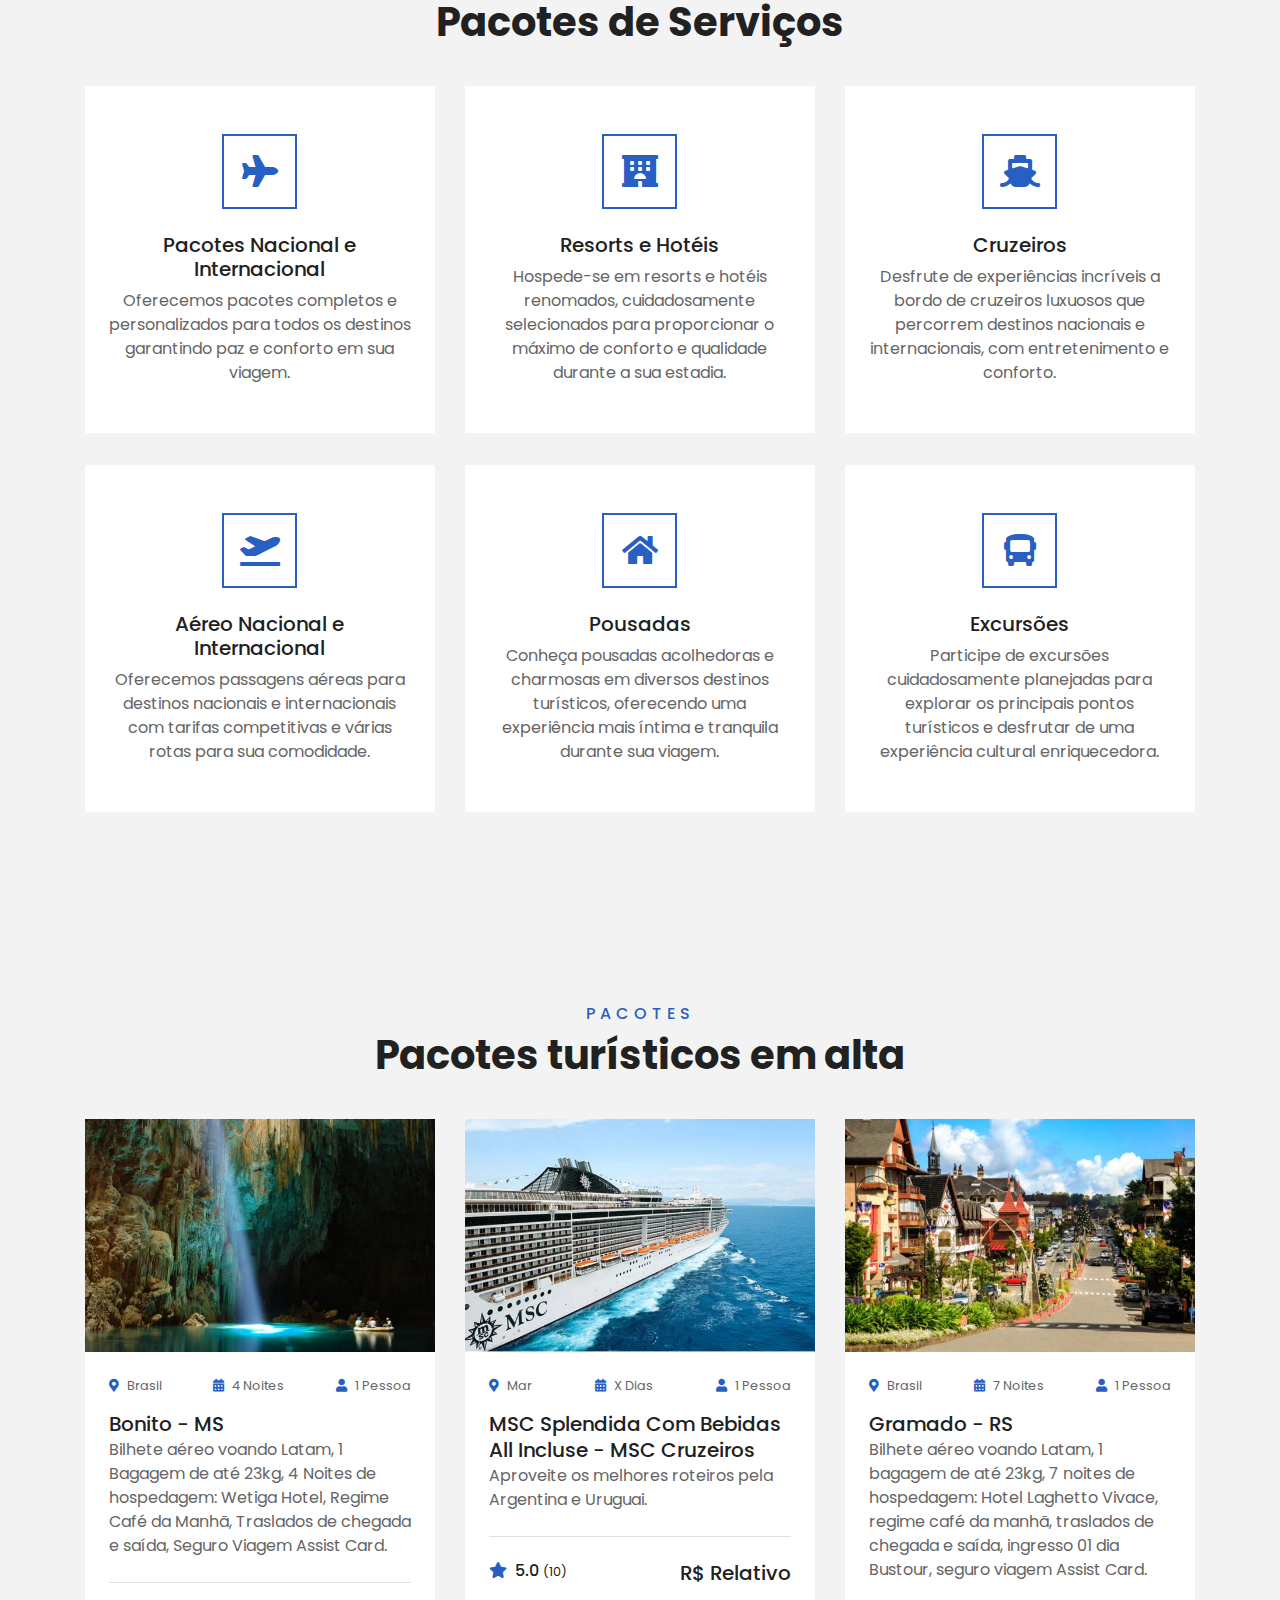
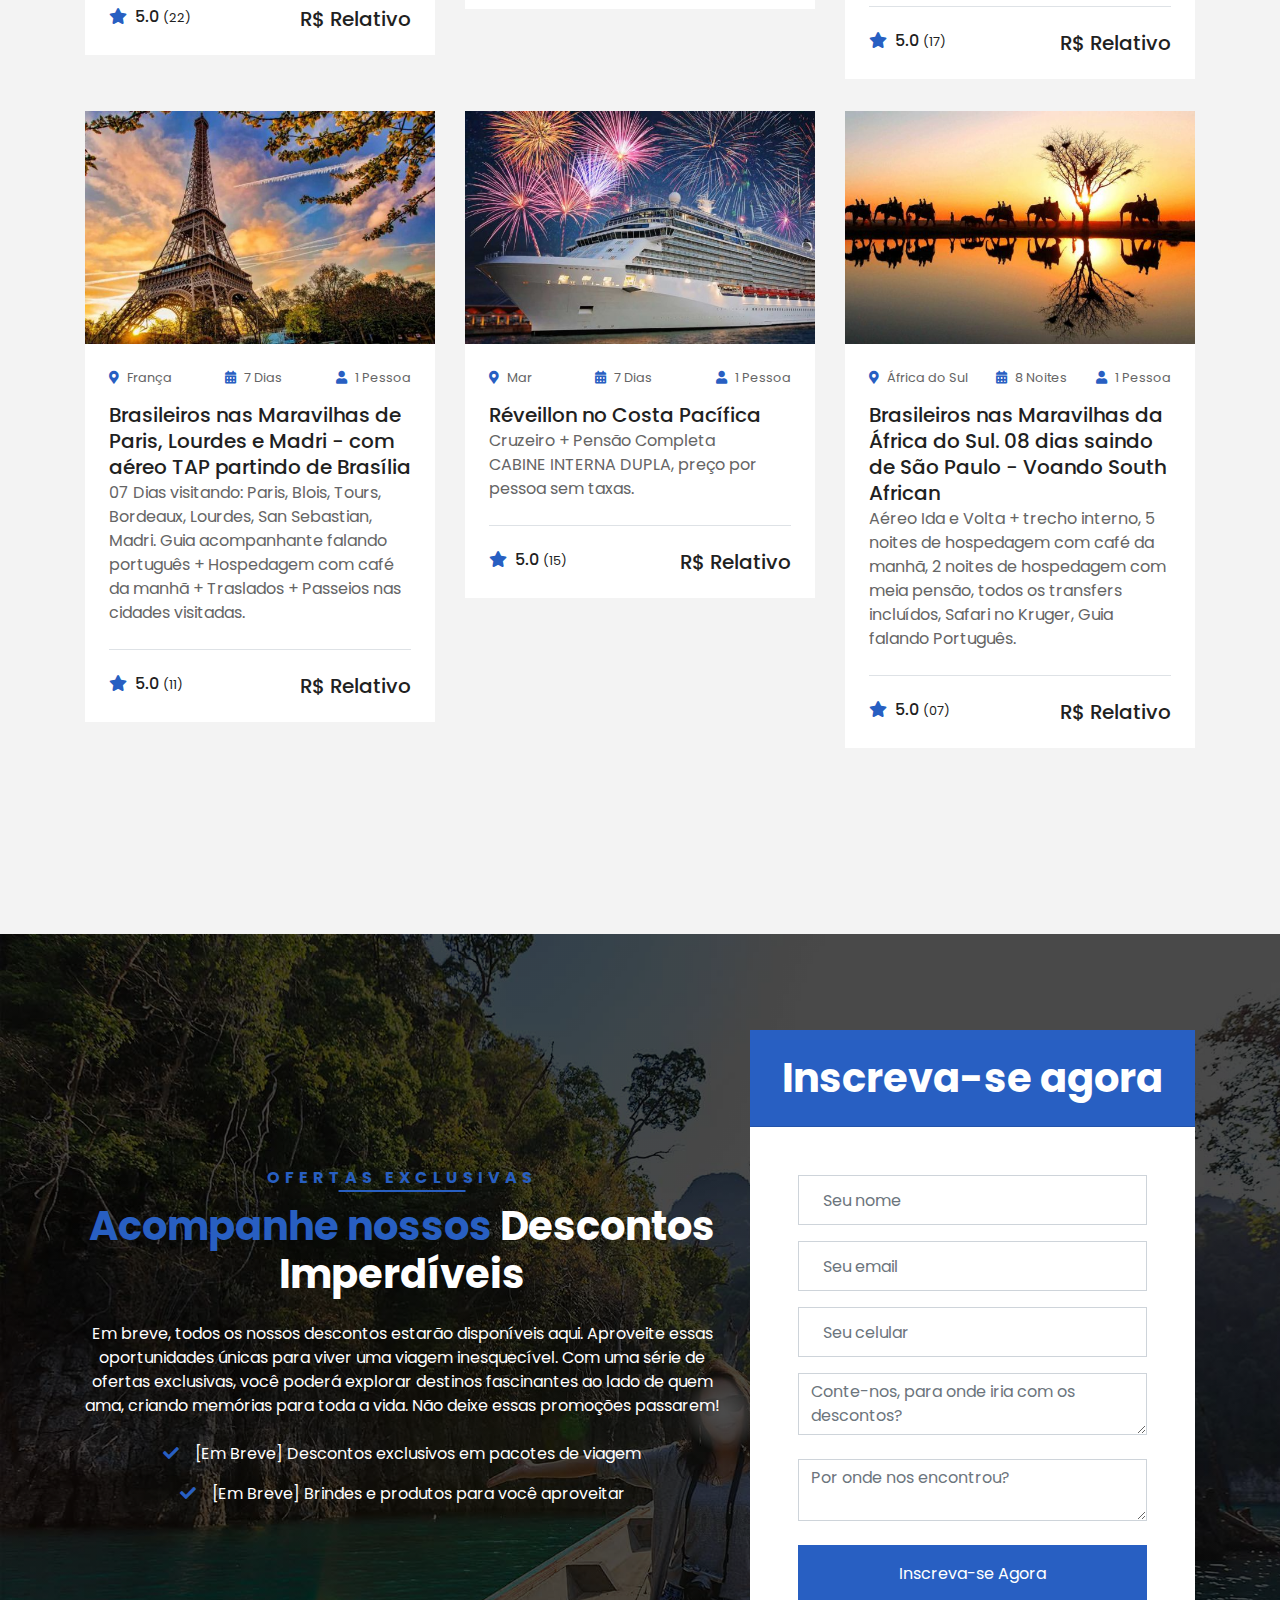
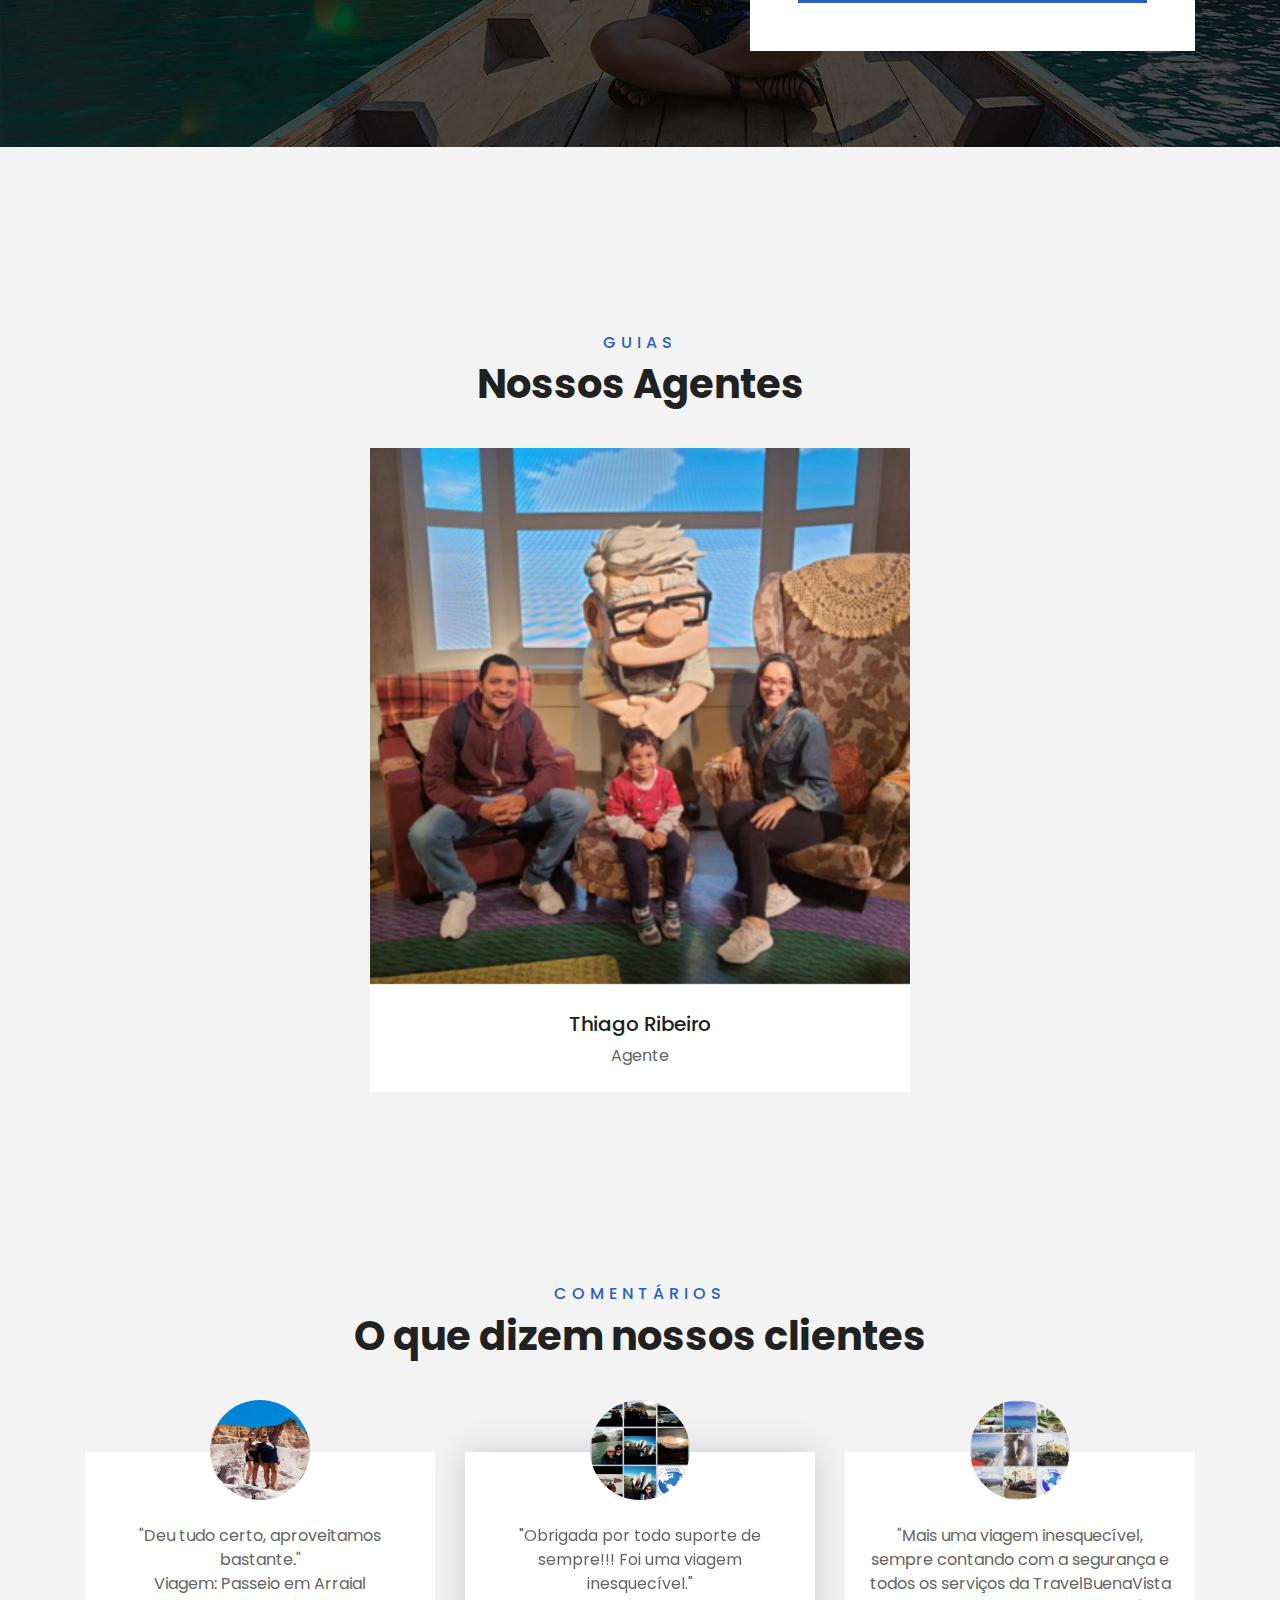
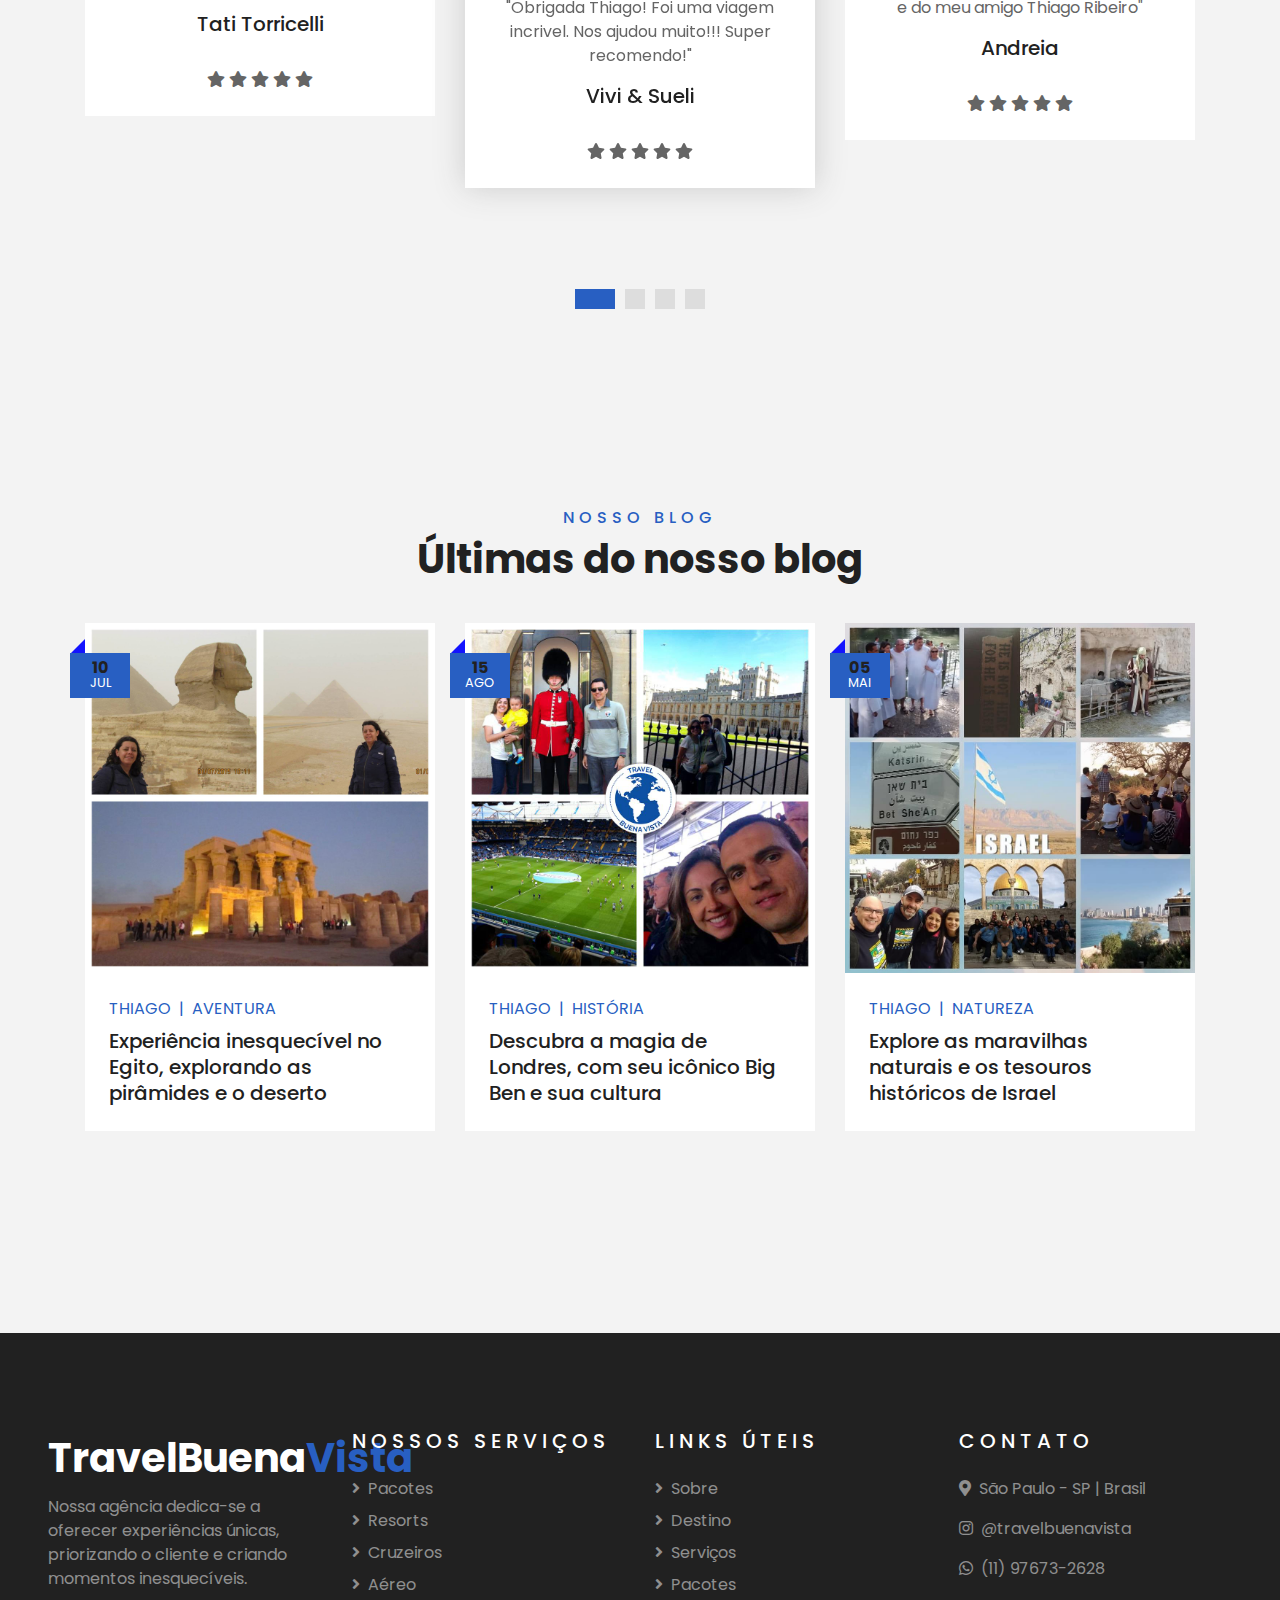
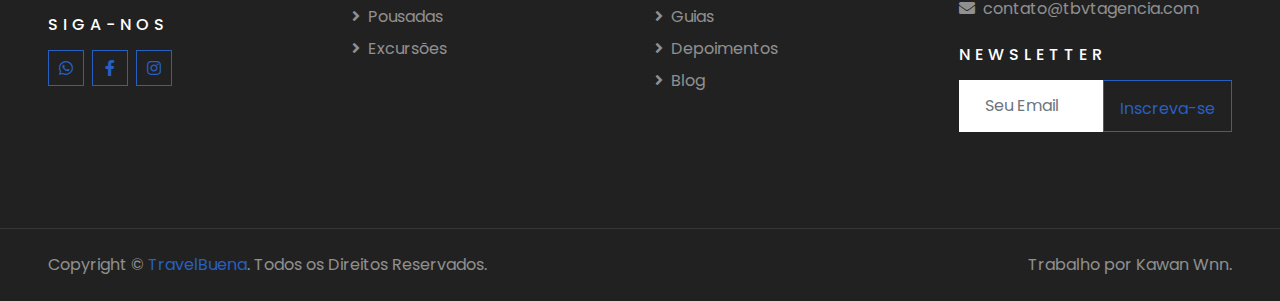
==== commit 6b7471f7: "feat: form" ====
--- a/index.html
+++ b/index.html
@@ -22,7 +22,7 @@
     <link href="lib/owlcarousel/assets/owl.carousel.min.css" rel="stylesheet">
     <link href="lib/tempusdominus/css/tempusdominus-bootstrap-4.min.css" rel="stylesheet" />
 
-    <!-- Customized Bootstrap Stylesheet -->
+    <!-- CSS -->
     <link href="css/style.css" rel="stylesheet">
 </head>
 
@@ -33,6 +33,15 @@
             <div class="three-body__dot"></div>
             <div class="three-body__dot"></div>
             <div class="three-body__dot"></div>
+        </div>
+    </div>
+
+    <!-- Modal de Confirmação -->
+    <div id="loadingModal" class="loading-modal" style="display: none;">
+        <div class="loading-modal-content">
+            <div id="loaderIcon" class="loader-circle"></div> <!-- Loader padrão que será substituído -->
+            <h2 id="modalTitle">Enviando...</h2>
+            <p id="modalMessage">Por favor, aguarde enquanto processamos sua inscrição.</p>
         </div>
     </div>
 
@@ -617,35 +626,41 @@
                             você aproveitar</li>
                     </ul>
                 </div>
-                <!-- <div class="col-lg-5">
+                <div class="col-lg-5">
                     <div class="card border-0">
                         <div class="card-header bg-primary text-center p-4">
                             <h1 class="text-white m-0">Inscreva-se agora</h1>
                         </div>
                         <div class="card-body rounded-bottom bg-white p-5">
-                            <form>
+                            <form id="contactForm" enctype="multipart/form-data">
                                 <div class="form-group">
-                                    <input type="text" class="form-control p-4" placeholder="Seu nome"
+                                    <input type="text" class="form-control p-4" id="nome" placeholder="Seu nome"
                                         required="required" />
                                 </div>
                                 <div class="form-group">
-                                    <input type="email" class="form-control p-4" placeholder="Seu email"
+                                    <input type="email" class="form-control p-4" id="email" placeholder="Seu email"
                                         required="required" />
                                 </div>
                                 <div class="form-group">
-                                    <input type="email" class="form-control p-4" placeholder="Seu celular"
+                                    <input type="text" class="form-control p-4" id="zap" placeholder="Seu celular"
                                         required="required" />
                                 </div>
-                                <textarea style="max-height: 100px;" class="form-control" id="destination-form" name="destination-form" placeholder="Conte-nos, para onde iria com os descontos?" required></textarea>
+                                <textarea style="max-height: 100px;" class="form-control" id="destination"
+                                    name="destination" placeholder="Conte-nos, para onde iria com os descontos?"
+                                    required></textarea>
+                                <br>
+                                <textarea style="max-height: 100px;" class="form-control" id="quest" name="quest"
+                                    placeholder="Por onde nos encontrou?" required></textarea>
                                 <br>
                                 <div>
                                     <button class="btn btn-primary btn-block py-3" type="submit">Inscreva-se
                                         Agora</button>
                                 </div>
                             </form>
-                        </div>
-                    </div>
-                </div> -->
+
+                        </div>
+                    </div>
+                </div>
             </div>
         </div>
     </div>
@@ -944,12 +959,9 @@
     <script src="lib/tempusdominus/js/moment-timezone.min.js"></script>
     <script src="lib/tempusdominus/js/tempusdominus-bootstrap-4.min.js"></script>
 
-    <!-- Contact Javascript File -->
-    <script src="mail/jqBootstrapValidation.min.js"></script>
-    <script src="mail/contact.js"></script>
-
-    <!-- Template Javascript -->
+    <!-- Javascript -->
     <script src="js/main.js"></script>
+    <script defer src="js/fetchAPI.js"></script>
 </body>
 
 </html>--- a/css/style.css
+++ b/css/style.css
@@ -64,7 +64,67 @@
   display: block;
 }
 
-/* Estilo para o preloader */
+/* Modal de Confirmação */
+.loading-modal {
+  display: none;
+  position: fixed;
+  z-index: 999;
+  left: 0;
+  top: 0;
+  width: 100%;
+  height: 100%;
+  background-color: rgba(0, 0, 0, 0.5);
+  justify-content: center;
+  align-items: center;
+}
+
+.loading-modal-content {
+  background-color: white;
+  padding: 30px;
+  border-radius: 8px;
+  text-align: center;
+  width: 100%;
+  max-width: 400px;
+}
+
+/* Animação de carregamento */
+.loader-circle {
+  width: 40px;
+  height: 40px;
+  border: 6px solid #f3f3f3;
+  border-top: 6px solid #3498db;
+  border-radius: 50%;
+  animation: rotate 1s linear infinite;
+  margin: 0 auto 20px auto;
+}
+
+@keyframes rotate {
+  0% {
+    transform: rotate(0deg);
+  }
+  100% {
+    transform: rotate(360deg);
+  }
+}
+
+/* Ícone de sucesso */
+.success-icon {
+  color: green;
+  font-size: 40px;
+  border: none;
+  animation: none;
+}
+
+/* Ícone de erro */
+.error-icon {
+  color: red;
+  font-size: 40px;
+  border: none;
+  animation: none;
+}
+
+
+
 /* Estilo para o preloader */
 #preloader {
   position: fixed;
